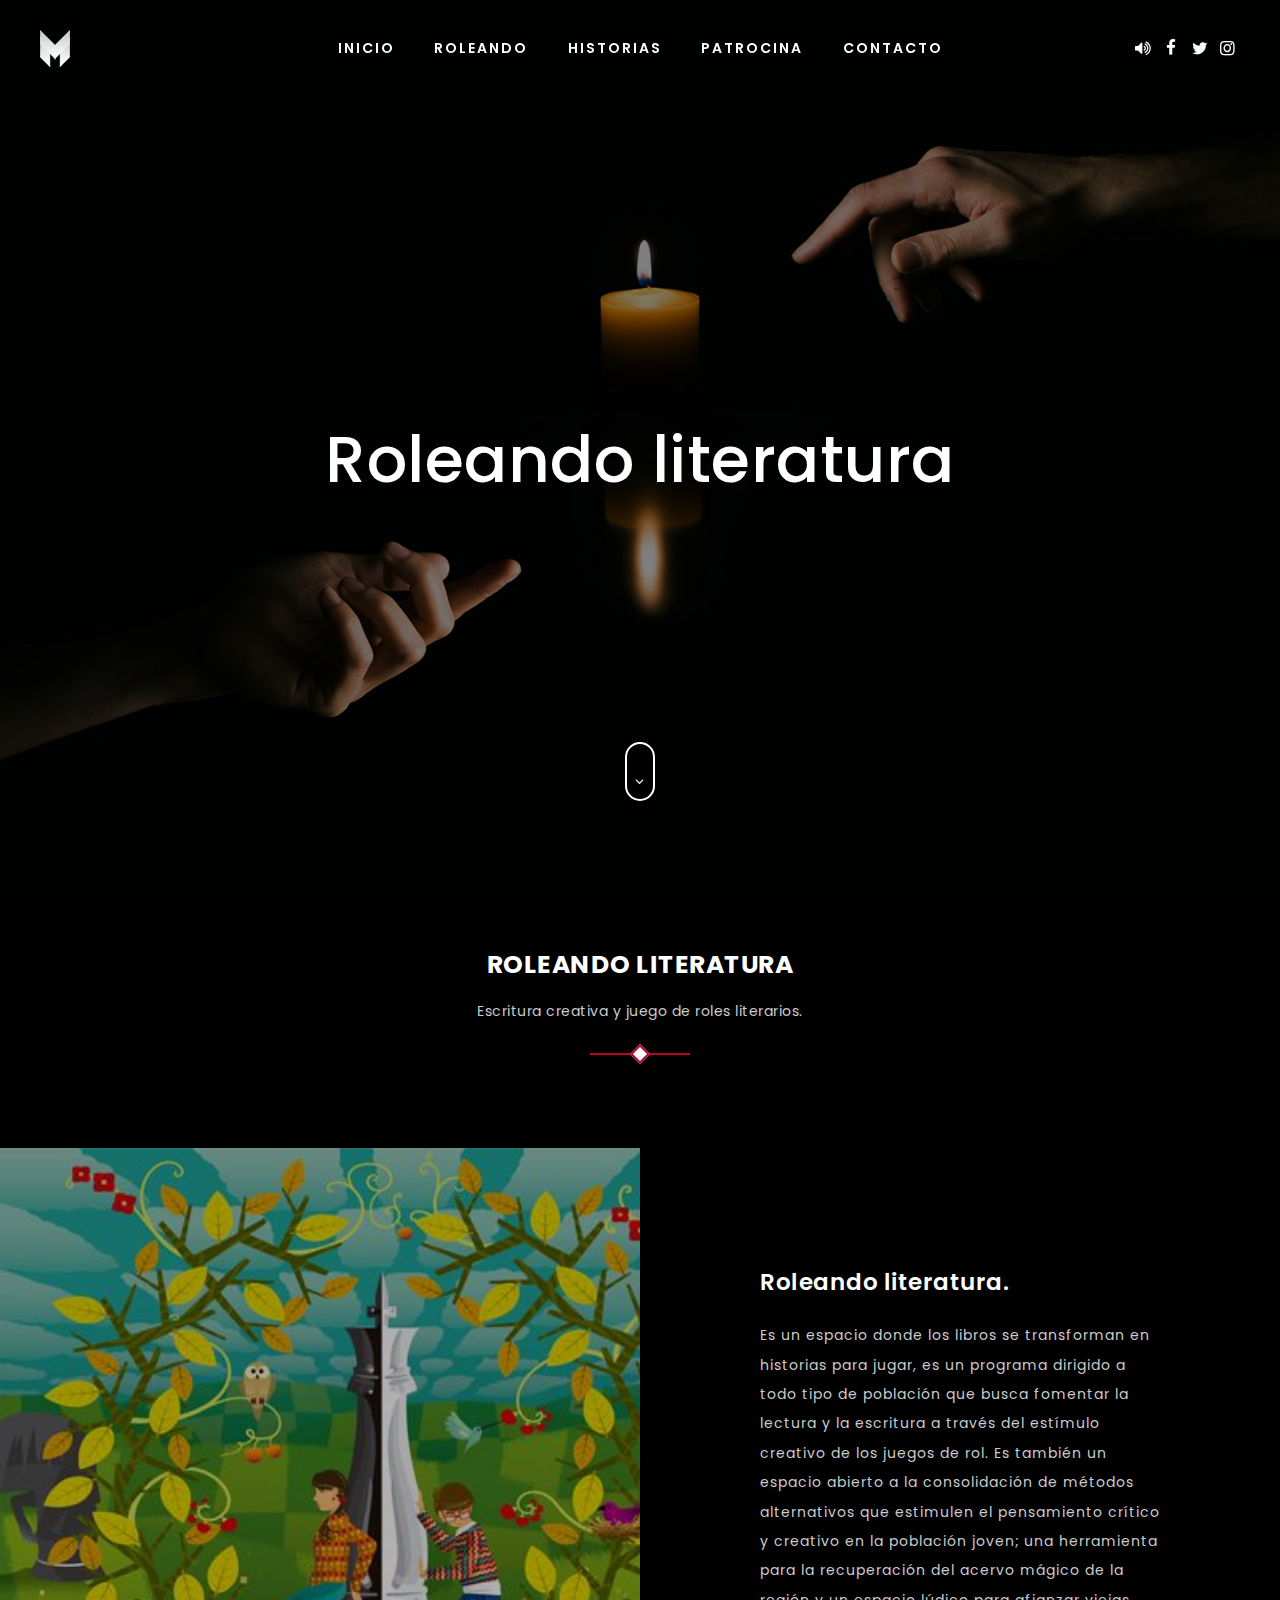
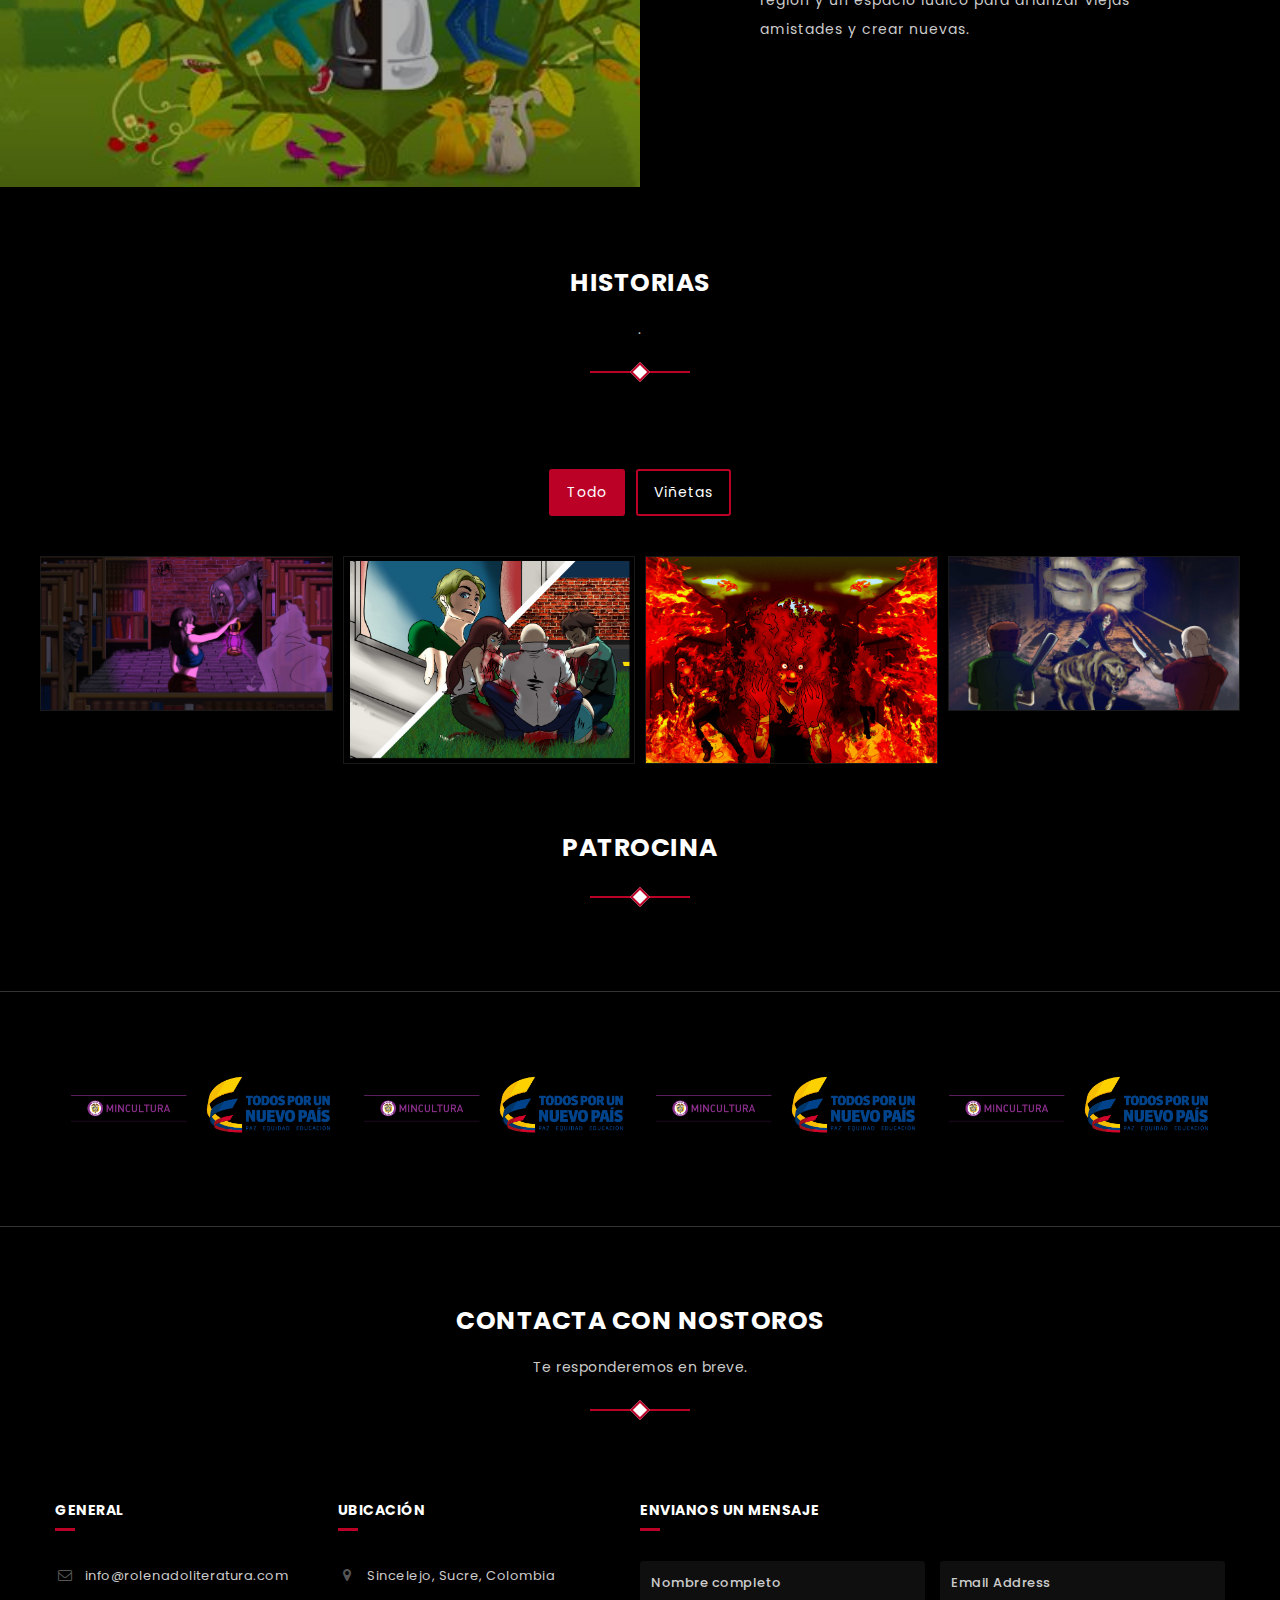
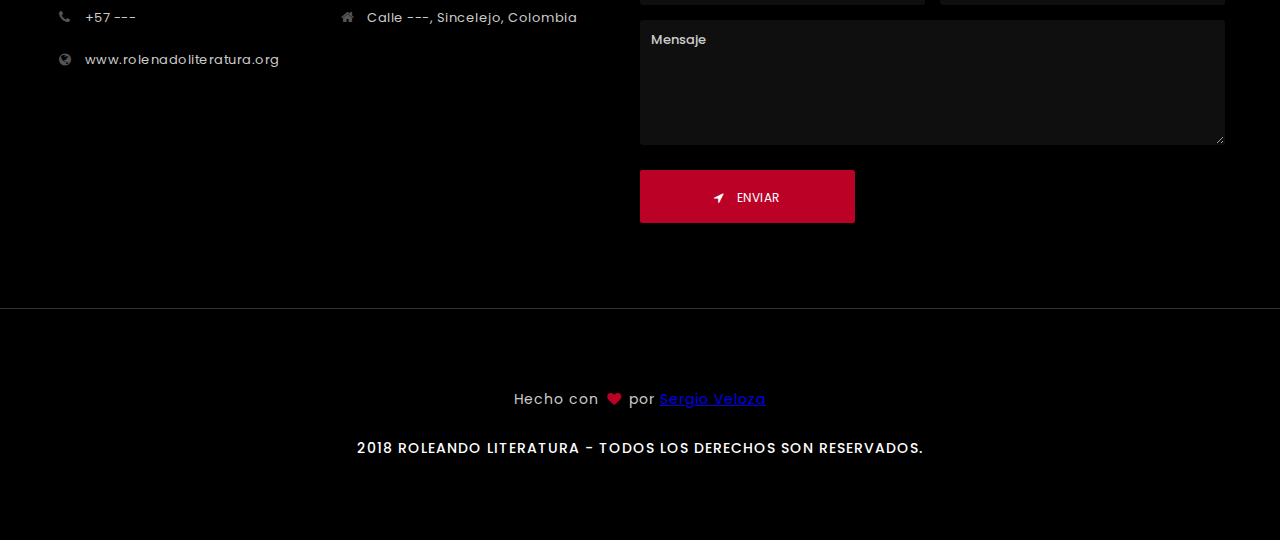
==== index.html @ 083a2a60 "0.1" ====
<!DOCTYPE html>
<!--[if lt IE 7 ]><html class="ie ie6" lang="en"> <![endif]-->
<!--[if IE 7 ]><html class="ie ie7" lang="en"> <![endif]-->
<!--[if IE 8 ]><html class="ie ie8" lang="en"> <![endif]-->
<!--[if (gte IE 9)|!(IE)]><!-->
<html lang="es">
<!--<![endif]-->

<head>
    <meta http-equiv="Content-Type" content="text/html; charset=utf-8" />
    <meta name="description" content="Roleando Literatura">
    <meta name="author" content="Blinter">
    <meta name="viewport" content="width=device-width, initial-scale=1, maximum-scale=1">
    <title>Rolenado Literatura</title>
    <link rel="shortcut icon" href="img/favicon.ico" />
    <!-- STYLES -->
    <link href="https://fonts.googleapis.com/css?family=Poppins:300,300i,400,400i,500,500i,600,600i,700,700i,800,800i,900,900i" rel="stylesheet">
    <link rel="stylesheet" type="text/css" href="css/plugins.css" />
    <link rel="stylesheet" type="text/css" href="css/style.css" />
    <!--[if lt IE 9]> <script type="text/javascript" src="js/modernizr.custom.js"></script> <![endif]-->
    <!-- /STYLES -->
</head>

<body>
    <!-- WRAPPER ALL -->
    <div class="macro_tm_wrapper_all" data-audio="on">
        <!-- HEADER -->
        <header class="macro_tm_header">
            <div class="in">
                <div class="in_relative">
                    <div class="logo">
                        <a class="light" href="#"><img src="img/logo/macro_light.png" alt="" /></a>
                        <a class="dark" href="#"><img src="img/logo/macro_dark.png" alt="" /></a>
                    </div>
                    <div class="navigation_list_wrap">
                        <div class="menu">
                            <ul class="anchor_nav">
                                <li><a href="#home">Inicio</a></li>
                                <li><a href="#about">Roleando</a></li>
                                <li><a href="#portfolio">Historias</a></li>
                                <li><a href="#partner">Patrocina</a></li>
                                <li><a href="#contact">Contacto</a></li>
                            </ul>
                        </div>
                        <div class="social_icons">
                            <ul>
                                <li class="audio">
                                    <a  class="voice_on" href="#"><i class="xcon-volume-up"></i></a>
                                </li>
                                <li class="icon"><a href="#"><i class="xcon-facebook"></i></a></li>
                                <li class="icon"><a href="#"><i class="xcon-twitter"></i></a></li>
                                <li class="icon"><a href="#"><i class="xcon-instagram"></i></a></li>
                            </ul>
                        </div>
                        <div class="macro_tm_trigger">
                            <div class="hamburger hamburger--collapse-r">
                                <div class="hamburger-box">
                                    <div class="hamburger-inner"></div>
                                </div>
                            </div>
                        </div>
                    </div>
                </div>
            </div>
            <!-- MOBILE MENU -->
            <div class="macro_tm_mobile_menu_wrap">
                <ul class="anchor_nav">
                    <li><a href="#home">Inicio</a></li>
                    <li><a href="#portfolio">Historias</a></li>
                </ul>
            </div>
        </header>
        <!-- /HEADER -->
        <!-- CONTENT -->
        <div class="macro_tm_content">
            <!-- HOME -->
            <div class="macro_tm_section" id="home">
                <div class="macro_tm_top_bg_wrap home">
                    <div class="top_bg">
                        <div class="overlay_image home jarallax" data-speed=".22"></div>
                        <div class="overlay_color home"></div>
                    </div>
                    <div class="top_bg_content home">
                        <div class="marketify_text_slideshow">
                            <div class="fn_text_slideshow" data-effect="fx2" data-interval="4000">
                                <!-- fx1...fx18, min 2000... max 10000 -->
                                <div class="slide current"><h2 class="title">Roleando &nbsp; literatura</h2>
                                </div>
                                <div class="slide"><h2 class="title">Roleando &nbsp; literatura</h2>
                                </div>
                                <div class="slide"><h2 class="title">Roleando &nbsp; literatura</h2>
                                </div>
                                <div class="slide"><h2 class="title">Roleando &nbsp; literatura</h2>
                                </div>
                                <div class="slide"><h2 class="title">Roleando &nbsp; literatura</h2>
                                </div>
                            </div>
                        </div>
                        <div class="down">
                            <div class="in anchor">
                                <a href="#about"><span class="animated"><i class="xcon-angle-down"></i></span></a>
                            </div>
                        </div>
                        <div class="effectiv">
                            <img class="svg" src="img/svg/divider1.svg" alt="" />
					</div>
                        </div>
                    </div>
                </div>
                <!-- /HOME -->
                <!-- ABOUT -->
                <div class="macro_tm_section" id="about">
                    <div class="macro_tm_title_holder about">
                        <span class="title_section">Roleando Literatura</span>
                        <span class="title_definition">Escritura creativa y juego de roles literarios.</span>
                        <span class="line"></span>
                    </div>
                    <div class="macro_tm_about_me_wrap">
                        <div class="my_image main">
                            <div class="overlay_about"></div>
                        </div>
                        <div class="image_definition">
                            <div class="name_holder">
                                <h3>Roleando literatura.</h3>
                            </div>
                            <div class="description">
                                <p>Es un espacio donde los libros se transforman en historias para jugar, es un programa dirigido a todo tipo de población que busca fomentar la lectura y la escritura a través del estímulo creativo de los juegos de rol. Es también un espacio abierto a la consolidación de métodos alternativos que estimulen el pensamiento crítico y creativo en la población joven; una herramienta para la recuperación del acervo mágico de la región y un espacio lúdico para afianzar viejas amistades y crear nuevas.</p>
                            </div>
                            <!--					<div class="contact_author">
						<p class="phone"><label>Phone:</label><span>+55 (022) 788 6666</span></p>
						<p class="mail"><label>Mail:</label><a href="#">JohnDoe@mail.com</a></p>
						<label class="social">On socials:</label>
						<ul>
							<li><a href="#"><i class="xcon-facebook"></i></a></li>
							<li><a href="#"><i class="xcon-twitter"></i></a></li>
							<li><a href="#"><i class="xcon-instagram"></i></a></li>
							<li><a href="#"><i class="xcon-behance"></i></a></li>
						</ul>
					</div>
					<div class="sign">
						<img src="img/sign/sign-half-dark.png" alt="" />
					</div>-->
                        </div>
                    </div>
                </div>
                <!-- PORTFOLIO -->
                <div class="macro_tm_section" id="portfolio">
                    <div class="macro_tm_portfolio_wrap">
                        <div class="macro_tm_title_holder portfolio_filter">
                            <span class="title_section">Historias</span>
                            <span class="title_definition">.</span>
                            <span class="line"></span>
                        </div>
                        <div class="macro_tm_portfolio_wrap" data-col="4" data-space="10" data-lightbox-gallery="on" data-hover-img="scale" data-overlay-bgcolor="transDark" data-text-hor-pos="center" data-text-ver-pos="middle" data-hover-animate="zoomIn" data-round="e" data-animation="woop" data-delay="300">
                            <ul class="macro_tm_portfolio_filter">
                                <li><a href="#" class="current" data-filter="*">Todo</a></li>
                                <li><a href="#" data-filter=".vinetas">Viñetas</a></li>
                                <!--<li><a href="#" data-filter=".people">People</a></li>
                                <li><a href="#" data-filter=".nature">Nature</a></li>
                                <li><a href="#" data-filter=".animal">Animal</a></li>
                                <li><a href="#" data-filter=".video">Video</a></li>-->
                            </ul>
                            <ul class="macro_tm_portfolio_list gallery_zoom">
                                <li class="vinetas">
                                    <article class="item_holder">
                                        <img class="image" src="img/portfolio/primero/preview/bibliotecaoscura-min.jpg" alt="">
                                        <div class="overlay">
                                            <div class="clickable_wrap">
                                                <a class="zoom" href="img/portfolio/primero/hd/bibliotecaoscura.jpg"><img class="svg" src="img/svg/zoom.svg" alt="" />
											<span class="definition_icon zoom">Zoom</span>
										</a>
                                                <a class="gownload" href="#">
											<img class="svg" src="img/svg/download2.svg" alt="" />
											<span class="definition_icon download">Download</span>
										</a>
                                            </div>
                                            <div class="portfolio_title">
                                                <h5 class="title_name"><a href="#">Biblioteca Oscura</a></h5>
                                            </div>
                                        </div>
                                    </article>
                                </li>
                                <li class="vinetas">
                                    <article class="item_holder">
                                        <img class="image" src="img/portfolio/primero/preview/conlaculpaenalto-min.jpg" alt="">
                                        <div class="overlay">
                                            <div class="clickable_wrap">
                                                <a class="zoom" href="img/portfolio/primero/hd/conlaculpaenalto.jpg"><img class="svg" src="img/svg/zoom.svg" alt="" />
											<span class="definition_icon zoom">Zoom</span>
										</a>
                                                <a class="gownload" href="#">
											<img class="svg" src="img/svg/download2.svg" alt="" />
											<span class="definition_icon download">Download</span>
										</a>
                                            </div>
                                            <div class="portfolio_title">
                                                <h5 class="title_name"><a href="#">Con la culpa en alto</a></h5>
                                            </div>
                                        </div>
                                    </article>
                                </li>
                                <li class="vinetas">
                                    <article class="item_holder">
                                        <img class="image" src="img/portfolio/primero/preview/elpuebloenllamasinf-min.jpg" alt="">
                                        <div class="overlay">
                                            <div class="clickable_wrap">
                                                <a class="zoom" href="img/portfolio/primero/hd/elpuebloenllamasinf.jpg"><img class="svg" src="img/svg/zoom.svg" alt="" />
											<span class="definition_icon zoom">Zoom</span>
										</a>
                                                <a class="gownload" href="#">
											<img class="svg" src="img/svg/download2.svg" alt="" />
											<span class="definition_icon download">Download</span>
										</a>
                                            </div>
                                            <div class="portfolio_title">
                                                <h5 class="title_name"><a href="#">El pueblo en llamas</a></h5>
                                            </div>
                                        </div>
                                    </article>
                                </li>
                                <li class="vinetas">
                                    <article class="item_holder">
                                        <img class="image" src="img/portfolio/primero/preview/enuncallejonoscuro-min.jpg" alt="">
                                        <div class="overlay">
                                            <div class="clickable_wrap">
                                                <a class="zoom" href="img/portfolio/primero/hd/enuncallejonoscuro.jpg"><img class="svg" src="img/svg/zoom.svg" alt="" />
											<span class="definition_icon zoom">Zoom</span>
										</a>
                                                <a class="gownload" href="#">
											<img class="svg" src="img/svg/download2.svg" alt="" />
											<span class="definition_icon download">Download</span>
										</a>
                                            </div>
                                            <div class="portfolio_title">
                                                <h5 class="title_name"><a href="#">En un callejon oscuro</a></h5>
                                            </div>
                                        </div>
                                    </article>
                                </li>
                            </ul>
                        </div>
                    </div>
                </div>
                <!--/PORTFOLIO -->
                <!-- PARTNER -->
                <div class="macro_tm_title_holder partner" id="partner">
                    <span class="title_section">Patrocina</span>
                    <span class="line"></span>
                </div>
                <div class="macro_tm_section">
                    <div class="macro_tm_parners_wrap">
                        <div class="macro_tm_list_wrap section_partners" data-column="" data-space="">
                            <div class="container">
                                <ul class="macro_list owl-carousel">
                                    <li class="list_li item">
                                        <div class="list_in">
                                            <img src="img/partners/mincultura.png" alt="#" />
                                        </div>
                                    </li>
                                </ul>
                            </div>
                        </div>
                    </div>
                </div>
                <!-- /PARTNER -->
                <!-- CONTACT -->
                <div class="macro_tm_section" id="contact">
                    <div class="macro_tm_contact_wrap">
                        <div class="macro_tm_title_holder contact">
                            <span class="title_section">Contacta con nostoros</span>
                            <span class="title_definition">Te responderemos en breve.</span>
                            <span class="line"></span>
                        </div>
                        <div class="container">
                            <div class="in">
                                <div class="left">
                                    <div class="general">
                                        <span class="title">General</span>
                                        <span class="line"></span>
                                        <ul>
                                            <li><i class="xcon-mail"></i><a href="#">info@rolenadoliteratura.com</a></li>
                                            <li><i class="xcon-phone"></i><span>+57 ---</span></li>
                                            <li><i class="xcon-globe"></i><a href="#">www.rolenadoliteratura.org</a></li>
                                        </ul>
                                    </div>
                                    <div class="general willow">
                                        <span class="title">Ubicación</span>
                                        <span class="line"></span>
                                        <ul>
                                            <li><i class="xcon-location"></i><span>Sincelejo, Sucre, Colombia</span></li>
                                            <li><i class="xcon-home"></i><span>Calle ---, Sincelejo, Colombia</span></li>
                                        </ul>
                                    </div>
                                    <div class="general instagram">
                                    </div>
                                </div>
                                <div class="right">
                                    <div class="general">
                                        <span class="title">Envianos un mensaje</span>
                                        <span class="line"></span>
                                    </div>
                                    <div class="contact">
                                        <form action="http://frenify.com/" method="post" class="contact_form" id="contact_form">
                                            <div class="returnmessage" data-success="Your message has been received, We will contact you soon."></div>
                                            <div class="empty_notice"><span>Porfavor completa los campos</span></div>
                                            <div class="input_wrap">
                                                <ul>
                                                    <li>
                                                        <div class="inner">
                                                            <input id="name" type="text" placeholder="Nombre completo" />
                                                        </div>
                                                    </li>
                                                    <li>
                                                        <div class="inner">
                                                            <input id="email" type="text" placeholder="Email Address" />
                                                        </div>
                                                    </li>
                                                    <li>
                                                        <div class="inner">
                                                            <textarea id="message" placeholder="Mensaje"></textarea>
                                                        </div>
                                                    </li>
                                                </ul>
                                                <a id="send_message" class="send_message" href="#"><i class="xcon-direction"></i>Enviar</a>
                                            </div>
                                        </form>
                                    </div>
                                </div>
                            </div>
                        </div>
                    </div>
                </div>
                <!-- /CONTACT -->
            </div>
            <!-- /CONTENT -->
            <!-- FOOTER -->
            <footer class="macro_tm_footer">
                <div class="macro_tm_footer_copyright">
                    <p class="made">Hecho con <i class="xcon-heart"></i> por <a href="www.sergioveloza.com">Sergio Veloza</a></p>
                    <p class="copyright">2018 Roleando Literatura - Todos los derechos son reservados.</p>
                </div>
            </footer>
            <!-- /FOOTER -->
            <a class="macro_tm_totop" href="#"><i class="xcon-angle-up"></i></a>
            <!-- AUDIOBOX -->
            <div class="macro_tm_audio_wrap">
                <audio class="macro_tm_myaudio">
                    <source src="audio/music.mp3" type="audio/mp3">
                </audio>
            </div>
            <!-- /AUDIOBOX -->
        </div>
        <!-- / WRAPPER ALL -->
        <!-- SCRIPTS -->
        <script src="js/jquery.js"></script>
        <!--[if lt IE 10]> <script type="text/javascript" src="js/ie8.js"></script> <![endif]-->
        <script src="js/plugins.js"></script>
        <script src="js/init.js"></script>
        <!-- /SCRIPTS -->
</body>

</html>
---- css/plugins.css ----
/*
This file is made by marketify (2018)
This css file includes all base styles and template's main color (in this tempalte main color is pink(#f00a77)). 
Template's main color styles located at the bottom of this file.

01) BASE
02) FORM ELEMENTS
03) FONTELLO
04) SKELETON OR GRID
05) PERFECT SCROLLBAR
06) FLEXSLIDER
07) MAGNIFIC POPUP
08) OWL CAROUSEL
09) LETTER EFFECT
10) NAV ANCHOR
11) ANIMATION

*/

/*------------------------------------------------------------------*/ 
/*	01) BASE
/*------------------------------------------------------------------*/
html,body,div,span,applet,object,iframe,h1,h2,h3,h4,h5,h6,p,blockquote,pre,a,abbr,acronym,address,big,cite,code,del,dfn,em,font,ins,kbd,q,s,samp,small,strike,strong,sub,sup,tt,var,b,u,i,center,dl,dt,dd,ol,ul,li,fieldset,form,label,legend,table,caption,tbody,tfoot,thead,tr,th,td
	{
	background: transparent;
	border: 0;
	margin: 0;
	padding: 0;
	vertical-align: baseline;
	outline: none;
}

article, aside, details, figcaption, figure, footer, header, hgroup, nav, section {
    display: block;
}

blockquote {
	quotes: none;
}

blockquote:before,blockquote:after {
	content: '';
	content: none;
}
ul, ol{
	margin:0px;	
}
ul li, ol li{
	margin-bottom:0px;
}
img{
	vertical-align:middle;
	max-width:100%;
}
iframe{
	max-width:100%;
}
del {
	text-decoration: line-through;
}
a, i{
	border:none;
}
a:hover{text-decoration:none;}

h1, h2, h3, h4, h5, h6{
	font-weight:700;
	color:#333;
	margin-bottom:20px;
}
h1 { font-size: 45px; }
h2 { font-size: 36px; }
h3 { font-size: 30px; }
h4 { font-size: 24px; }
h5 { font-size: 20px; }
h6 { font-size: 16px; }

table{
	width:100%;
	max-width:100%;
	text-align:left;
	border-collapse: collapse;
	border-spacing: 0px;
	margin-bottom:15px;
	color:#999;
	border:1px solid #eee;
}
table tr{
	border:1px solid #eee;
}
table th{
	vertical-align:top;
	color:#333;
	background:none;
	font-size:16px;
	font-weight:normal;
	padding:15px 10px;
	border:1px solid #eee;
}
table td{
	vertical-align:top;
	padding:10px;
	border:1px solid #eee;
}

code, pre {
	padding: 10px;
	padding-bottom: 0;
	border-left: 3px solid #6FBF71;
	border-bottom: 1px solid transparent;
	background: #f7f7f7;
	overflow-x:scroll;
}

pre{
	display: block;	
	word-break: break-all;
	word-wrap: break-word;
}
pre code { white-space: pre-wrap; }

p{
	letter-spacing:1px;
}
.space10{width:100%; float:left; clear:both; margin-bottom:10px;}
.space20{width:100%; float:left; clear:both; margin-bottom:20px;}
.space30{width:100%; float:left; clear:both; margin-bottom:30px;}
.space40{width:100%; float:left; clear:both; margin-bottom:40px;}
.space50{width:100%; float:left; clear:both; margin-bottom:50px;}
.space60{width:100%; float:left; clear:both; margin-bottom:60px;}
.space70{width:100%; float:left; clear:both; margin-bottom:70px;}
.space80{width:100%; float:left; clear:both; margin-bottom:80px;}
.space90{width:100%; float:left; clear:both; margin-bottom:90px;}
.space100{width:100%; float:left; clear:both; margin-bottom:100px;}
.space200{width:100%; float:left; clear:both; margin-bottom:200px;}
.space300{width:100%; float:left; clear:both; margin-bottom:300px;}
.space400{width:100%; float:left; clear:both; margin-bottom:400px;}
.space500{width:100%; float:left; clear:both; margin-bottom:500px;}
.space1000{width:100%; float:left; clear:both; margin-bottom:1000px;}

/*------------------------------------------------------------------*/ 
/*	02) FORM ELEMENTS
/*------------------------------------------------------------------*/

textarea{
	border-radius:0;
	font-size:13px;
	color:#333;
	resize:vertical;
	font-family:"Poppins";
	
	-webkit-box-sizing: border-box; /* Safari/Chrome, other WebKit */
	-moz-box-sizing: border-box;    /* Firefox, other Gecko */
	-ms-box-sizing: border-box;     /* IE 10 + */
	box-sizing: border-box;         /* Opera/IE 8+ */
	
	line-height:1.4;
	padding:10px!important;
	width:100%;
	border:1px solid #eee;
	
	-webkit-transition: all .3s ease;
	   -moz-transition: all .3s ease;
	    -ms-transition: all .3s ease;
	     -o-transition: all .3s ease;
	        transition: all .3s ease;
}
input[type="text"],
input[type="password"],
input[type="datetime"],
input[type="datetime-local"],
input[type="date"],
input[type="month"],
input[type="time"],
input[type="week"],
input[type="number"],
input[type="email"],
input[type="url"],
input[type="search"],
input[type="tel"],
input[type="color"],
.uneditable-input {
	border-radius:0;
	font-size:13px;
	min-width:220px;
	color:#333;
	letter-spacing:0.5px;
	
	-webkit-box-sizing: border-box; /* Safari/Chrome, other WebKit */
	-moz-box-sizing: border-box;    /* Firefox, other Gecko */
	-ms-box-sizing: border-box;     /* IE 10 + */
	box-sizing: border-box;         /* Opera/IE 8+ */
	
	font-family:"Poppins";
	
	line-height:1.6;
	padding:10px!important;
	height:44px;
	vertical-align:middle;
	border:1px solid #eee;
	
	-webkit-transition: all .3s ease;
	   -moz-transition: all .3s ease;
	    -ms-transition: all .3s ease;
	     -o-transition: all .3s ease;
	        transition: all .3s ease;
}

textarea:focus,
input[type="text"]:focus,
input[type="password"]:focus,
input[type="datetime"]:focus,
input[type="datetime-local"]:focus,
input[type="date"]:focus,
input[type="month"]:focus,
input[type="time"]:focus,
input[type="week"]:focus,
input[type="number"]:focus,
input[type="email"]:focus,
input[type="url"]:focus,
input[type="search"]:focus,
input[type="tel"]:focus,
input[type="color"]:focus,
.uneditable-input:focus {
	border-color:#ccc;
	background:#eee;
}

input[type="submit"]{
	padding: 13px 15px;
	height: 40px;
	line-height: 1;
	text-transform: uppercase;
	font-size: 13px;
	font-weight: 600;
	text-decoration: none;
	letter-spacing: 0.5px;
	border:none;
	cursor:pointer;
	color: #FFF;
	background:#777;
	
	-webkit-transition: all .3s ease;
	   -moz-transition: all .3s ease;
	    -ms-transition: all .3s ease;
	     -o-transition: all .3s ease;
	        transition: all .3s ease;
}
input[type="submit"]:hover{
	background:#444;
}
select{
	padding:8px;
	border:2px solid #eee;
}
input[type="button"]{
	cursor:pointer;
	-webkit-transition: all .3s ease;
	   -moz-transition: all .3s ease;
	    -ms-transition: all .3s ease;
	     -o-transition: all .3s ease;
	        transition: all .3s ease;
}

/*------------------------------------------------------------------*/ 
/*	03) FONTELLO
/*------------------------------------------------------------------*/

@font-face {
  font-family: 'xcon';
  src: url('font/xcon8158.eot?4965248');
  src: url('font/xcon8158.eot?4965248#iefix') format('embedded-opentype'),
       url('font/xcon8158.woff2?4965248') format('woff2'),
       url('font/xcon8158.woff?4965248') format('woff'),
       url('font/xcon8158.ttf?4965248') format('truetype'),
       url('font/xcon8158.svg?4965248#xcon') format('svg');
  font-weight: normal;
  font-style: normal;
}
/* Chrome hack: SVG is rendered more smooth in Windozze. 100% magic, uncomment if you need it. */
/* Note, that will break hinting! In other OS-es font will be not as sharp as it could be */
/*
@media screen and (-webkit-min-device-pixel-ratio:0) {
  @font-face {
    font-family: 'xcon';
    src: url('../font/xcon.svg?4965248#xcon') format('svg');
  }
}
*/
 
 [class^="xcon-"]:before, [class*=" xcon-"]:before {
  font-family: "xcon";
  font-style: normal;
  font-weight: normal;
  speak: none;
 
  display: inline-block;
  text-decoration: inherit;
  width: 1em;
  margin-right: .2em;
  text-align: center;
  /* opacity: .8; */
 
  /* For safety - reset parent styles, that can break glyph codes*/
  font-variant: normal;
  text-transform: none;
 
  /* fix buttons height, for twitter bootstrap */
  line-height: 1em;
 
  /* Animation center compensation - margins should be symmetric */
  /* remove if not needed */
  margin-left: .2em;
 
  /* you can be more comfortable with increased icons size */
  /* font-size: 120%; */
 
  /* Font smoothing. That was taken from TWBS */
  -webkit-font-smoothing: antialiased;
  -moz-osx-font-smoothing: grayscale;
 
  /* Uncomment for 3D effect */
  /* text-shadow: 1px 1px 1px rgba(127, 127, 127, 0.3); */
}
 
.xcon-phone:before { content: '\e800'; } /* '' */
.xcon-mail:before { content: '\e801'; } /* '' */
.xcon-globe:before { content: '\e802'; } /* '' */
.xcon-glass:before { content: '\e803'; } /* '' */
.xcon-music:before { content: '\e804'; } /* '' */
.xcon-search:before { content: '\e805'; } /* '' */
.xcon-star:before { content: '\e806'; } /* '' */
.xcon-star-empty:before { content: '\e807'; } /* '' */
.xcon-heart:before { content: '\e808'; } /* '' */
.xcon-cancel-circled:before { content: '\e809'; } /* '' */
.xcon-ok:before { content: '\e80a'; } /* '' */
.xcon-bookmark:before { content: '\e80b'; } /* '' */
.xcon-thumbs-up:before { content: '\e80c'; } /* '' */
.xcon-thumbs-down:before { content: '\e80d'; } /* '' */
.xcon-download:before { content: '\e80e'; } /* '' */
.xcon-upload:before { content: '\e80f'; } /* '' */
.xcon-lock-open:before { content: '\e810'; } /* '' */
.xcon-lock:before { content: '\e811'; } /* '' */
.xcon-bell:before { content: '\e812'; } /* '' */
.xcon-location:before { content: '\e813'; } /* '' */
.xcon-attention:before { content: '\e814'; } /* '' */
.xcon-cog:before { content: '\e815'; } /* '' */
.xcon-resize-full:before { content: '\e816'; } /* '' */
.xcon-resize-small:before { content: '\e817'; } /* '' */
.xcon-resize-horizontal:before { content: '\e818'; } /* '' */
.xcon-resize-vertical:before { content: '\e819'; } /* '' */
.xcon-basket:before { content: '\e81a'; } /* '' */
.xcon-calendar:before { content: '\e81b'; } /* '' */
.xcon-wrench:before { content: '\e81c'; } /* '' */
.xcon-folder:before { content: '\e81d'; } /* '' */
.xcon-folder-open:before { content: '\e81e'; } /* '' */
.xcon-volume-off:before { content: '\e81f'; } /* '' */
.xcon-volume-up:before { content: '\e820'; } /* '' */
.xcon-volume-down:before { content: '\e821'; } /* '' */
.xcon-clock:before { content: '\e822'; } /* '' */
.xcon-zoom-out:before { content: '\e823'; } /* '' */
.xcon-zoom-in:before { content: '\e824'; } /* '' */
.xcon-down-dir:before { content: '\e825'; } /* '' */
.xcon-up-dir:before { content: '\e826'; } /* '' */
.xcon-left-dir:before { content: '\e827'; } /* '' */
.xcon-right-dir:before { content: '\e828'; } /* '' */
.xcon-down-open:before { content: '\e829'; } /* '' */
.xcon-left-open:before { content: '\e82a'; } /* '' */

.xcon-right-open:before { content: '\e82b'; } /* '' */
.xcon-up-open:before { content: '\e82c'; } /* '' */
.xcon-down-big:before { content: '\e82d'; } /* '' */
.xcon-left-big:before { content: '\e82e'; } /* '' */
.xcon-right-big:before { content: '\e82f'; } /* '' */
.xcon-up-big:before { content: '\e830'; } /* '' */
.xcon-play:before { content: '\e831'; } /* '' */
.xcon-spin3:before { content: '\e832'; } /* '' */
.xcon-play-circled2:before { content: '\e833'; } /* '' */
.xcon-pause:before { content: '\e834'; } /* '' */
.xcon-to-end:before { content: '\e835'; } /* '' */
.xcon-to-end-alt:before { content: '\e836'; } /* '' */
.xcon-to-start:before { content: '\e837'; } /* '' */
.xcon-flash:before { content: '\e838'; } /* '' */
.xcon-to-start-alt:before { content: '\e839'; } /* '' */
.xcon-fast-fw:before { content: '\e83a'; } /* '' */
.xcon-fast-bw:before { content: '\e83b'; } /* '' */
.xcon-off:before { content: '\e83c'; } /* '' */
.xcon-check:before { content: '\e83d'; } /* '' */
.xcon-comment:before { content: '\e83e'; } /* '' */
.xcon-chat:before { content: '\e83f'; } /* '' */
.xcon-forward:before { content: '\e840'; } /* '' */
.xcon-eye:before { content: '\e841'; } /* '' */
.xcon-eye-off:before { content: '\e842'; } /* '' */
.xcon-star-half:before { content: '\e843'; } /* '' */
.xcon-heart-empty:before { content: '\e844'; } /* '' */
.xcon-camera:before { content: '\e845'; } /* '' */
.xcon-videocam:before { content: '\e846'; } /* '' */
.xcon-picture:before { content: '\e847'; } /* '' */
.xcon-camera-alt:before { content: '\e848'; } /* '' */
.xcon-video:before { content: '\e849'; } /* '' */
.xcon-home:before { content: '\e84a'; } /* '' */
.xcon-pencil:before { content: '\e84b'; } /* '' */
.xcon-trash-empty:before { content: '\e84c'; } /* '' */
.xcon-camera-1:before { content: '\e84d'; } /* '' */
.xcon-move:before { content: '\f047'; } /* '' */
.xcon-bookmark-empty:before { content: '\f097'; } /* '' */
.xcon-twitter:before { content: '\f099'; } /* '' */
.xcon-facebook:before { content: '\f09a'; } /* '' */
.xcon-rss:before { content: '\f09e'; } /* '' */
.xcon-resize-full-alt:before { content: '\f0b2'; } /* '' */
.xcon-gplus:before { content: '\f0d5'; } /* '' */
.xcon-sort-down:before { content: '\f0dd'; } /* '' */
.xcon-sort-up:before { content: '\f0de'; } /* '' */
.xcon-mail-alt:before { content: '\f0e0'; } /* '' */
.xcon-linkedin:before { content: '\f0e1'; } /* '' */
.xcon-comment-empty:before { content: '\f0e5'; } /* '' */
.xcon-chat-empty:before { content: '\f0e6'; } /* '' */
.xcon-bell-alt:before { content: '\f0f3'; } /* '' */
.xcon-angle-double-left:before { content: '\f100'; } /* '' */
.xcon-angle-double-right:before { content: '\f101'; } /* '' */
.xcon-angle-double-up:before { content: '\f102'; } /* '' */
.xcon-angle-double-down:before { content: '\f103'; } /* '' */
.xcon-angle-left:before { content: '\f104'; } /* '' */
.xcon-angle-right:before { content: '\f105'; } /* '' */
.xcon-angle-up:before { content: '\f106'; } /* '' */
.xcon-angle-down:before { content: '\f107'; } /* '' */
.xcon-desktop:before { content: '\f108'; } /* '' */
.xcon-laptop:before { content: '\f109'; } /* '' */
.xcon-tablet:before { content: '\f10a'; } /* '' */
.xcon-mobile:before { content: '\f10b'; } /* '' */
.xcon-quote-left:before { content: '\f10d'; } /* '' */
.xcon-reply:before { content: '\f112'; } /* '' */
.xcon-folder-empty:before { content: '\f114'; } /* '' */
.xcon-folder-open-empty:before { content: '\f115'; } /* '' */
.xcon-reply-all:before { content: '\f122'; } /* '' */
.xcon-star-half-alt:before { content: '\f123'; } /* '' */
.xcon-direction:before { content: '\f124'; } /* '' */
.xcon-attention-alt:before { content: '\f12a'; } /* '' */
.xcon-mic:before { content: '\f130'; } /* '' */
.xcon-mute:before { content: '\f131'; } /* '' */
.xcon-play-circled:before { content: '\f144'; } /* '' */
.xcon-ok-squared:before { content: '\f14a'; } /* '' */
.xcon-euro:before { content: '\f153'; } /* '' */
.xcon-pound:before { content: '\f154'; } /* '' */
.xcon-dollar:before { content: '\f155'; } /* '' */
.xcon-thumbs-up-alt:before { content: '\f164'; } /* '' */
.xcon-thumbs-down-alt:before { content: '\f165'; } /* '' */
.xcon-youtube-play:before { content: '\f16a'; } /* '' */
.xcon-instagram:before { content: '\f16d'; } /* '' */
.xcon-tumblr:before { content: '\f173'; } /* '' */
.xcon-down:before { content: '\f175'; } /* '' */
.xcon-up:before { content: '\f176'; } /* '' */
.xcon-left:before { content: '\f177'; } /* '' */
.xcon-right:before { content: '\f178'; } /* '' */
.xcon-apple:before { content: '\f179'; } /* '' */
.xcon-dribbble:before { content: '\f17d'; } /* '' */
.xcon-vkontakte:before { content: '\f189'; } /* '' */
.xcon-mail-squared:before { content: '\f199'; } /* '' */
.xcon-google:before { content: '\f1a0'; } /* '' */
.xcon-behance:before { content: '\f1b4'; } /* '' */
.xcon-paper-plane:before { content: '\f1d8'; } /* '' */
.xcon-paper-plane-empty:before { content: '\f1d9'; } /* '' */
.xcon-share:before { content: '\f1e0'; } /* '' */
.xcon-share-squared:before { content: '\f1e1'; } /* '' */
.xcon-cc-visa:before { content: '\f1f0'; } /* '' */
.xcon-cc-mastercard:before { content: '\f1f1'; } /* '' */
.xcon-cc-discover:before { content: '\f1f2'; } /* '' */
.xcon-cc-amex:before { content: '\f1f3'; } /* '' */
.xcon-cc-paypal:before { content: '\f1f4'; } /* '' */
.xcon-cc-stripe:before { content: '\f1f5'; } /* '' */
.xcon-bell-off:before { content: '\f1f6'; } /* '' */
.xcon-bell-off-empty:before { content: '\f1f7'; } /* '' */
.xcon-toggle-off:before { content: '\f204'; } /* '' */
.xcon-toggle-on:before { content: '\f205'; } /* '' */
.xcon-pinterest:before { content: '\f231'; } /* '' */
.xcon-hourglass-o:before { content: '\f250'; } /* '' */
.xcon-trademark:before { content: '\f25c'; } /* '' */
.xcon-registered:before { content: '\f25d'; } /* '' */
.xcon-odnoklassniki:before { content: '\f263'; } /* '' */
.xcon-safari:before { content: '\f267'; } /* '' */
.xcon-chrome:before { content: '\f268'; } /* '' */
.xcon-firefox:before { content: '\f269'; } /* '' */
.xcon-opera:before { content: '\f26a'; } /* '' */
.xcon-internet-explorer:before { content: '\f26b'; } /* '' */
.xcon-vimeo:before { content: '\f27d'; } /* '' */

/*
* 	Responsive grid pixel system - v1.1
* 	Copyright 2017, FriendsLaboratory
*   Author: FriendsLaboratory
* 	Created Date : 01-01-2017
*/
.clearfix{
  *zoom: 1;
  clear:both;
}
.clearfix:before,
.clearfix:after {
  display: table;
  line-height: 0;
  content: "";
}
.clearfix:after {
  clear: both;
}

/*------------------------------------------------------------------*/ 
/*	04) SKELETON OR GRID
/*------------------------------------------------------------------*/

.container {
	max-width: 1250px;
	width:100%;
	margin-left: auto;
	margin-right: auto;
	height:auto;
	padding:0px 40px;
	position:relative;
	clear:both;
	
	-webkit-box-sizing: border-box; /* Safari/Chrome, other WebKit */
	-moz-box-sizing: border-box;    /* Firefox, other Gecko */
	box-sizing: border-box;         /* Opera/IE 8+ */
}
.container.full{
	max-width:100%;
}
.row {
	height:auto;
} 
[class*="fl-col"], .fl-sidebar{
	float: left;
	margin-right: 4%;
}
[class*="fl-col"].float-right{
	float:right;
}
[class*="fl-col"].last, .fl-sidebar.last, [class*="fl-col"].no-space, .fl-col-12{
	margin-right:0px;
}
  
.fl-col-12 {  width: 100%;      }
.fl-col-9  {  width: 74%;       }
.fl-col-8  {  width: 65.3333%;  }
.fl-col-6  {  width: 48%;       }
.fl-col-4  {  width: 30.6666%;  }
.fl-col-3  {  width: 22%;       }
.fl-sidebar  {  width: 30.6666%;     }

.fl-col-9.no-space  {  width: 78%;  }
.fl-col-8.no-space  {  width: 69.3333%;  }
.fl-col-6.no-space  {  width: 52%;  }
.fl-col-4.no-space  {  width: 34.6666%;  }
.fl-col-3.no-space  {  width: 26%;  }

@media (max-width: 1040px) {
.fl-sidebar  {  width: 100%; clear:both; margin-right:0px; padding:50px 0px;  }
.fl-col-8.fix { width:100%; }
.container{padding:0px 20px;}
}

@media (max-width: 768px) {
.fl-col-12 {  width: 100%;  }
.fl-col-9  {  width: 100%;  }
.fl-col-8  {  width: 100%;  }
.fl-col-6  {  width: 100%;  }
.fl-col-4  {  width: 100%;  }
.fl-col-3  {  width: 100%;  }
}

@media (max-width: 480px) {
.container{padding:0px 10px;}
}

/*------------------------------------------------------------------*/ 
/*	05) PERFECT SCROLLBAR
/*------------------------------------------------------------------*/

.mCustomScrollbar{-ms-touch-action:pinch-zoom;touch-action:pinch-zoom}.mCustomScrollbar.mCS_no_scrollbar,.mCustomScrollbar.mCS_touch_action{-ms-touch-action:auto;touch-action:auto}.mCustomScrollBox{position:relative;overflow:hidden;height:100%;max-width:100%;outline:0;direction:ltr}.mCSB_container{overflow:hidden;width:auto;height:auto}.mCSB_inside>.mCSB_container{margin-right:30px}.mCSB_container.mCS_no_scrollbar_y.mCS_y_hidden{margin-right:0}.mCS-dir-rtl>.mCSB_inside>.mCSB_container{margin-right:0;margin-left:30px}.mCS-dir-rtl>.mCSB_inside>.mCSB_container.mCS_no_scrollbar_y.mCS_y_hidden{margin-left:0}.mCSB_scrollTools{position:absolute;width:16px;height:auto;left:auto;top:0;right:0;bottom:0;opacity:.75;filter:"alpha(opacity=75)";-ms-filter:"alpha(opacity=75)"}.mCSB_outside+.mCSB_scrollTools{right:-26px}.mCS-dir-rtl>.mCSB_inside>.mCSB_scrollTools,.mCS-dir-rtl>.mCSB_outside+.mCSB_scrollTools{right:auto;left:0}.mCS-dir-rtl>.mCSB_outside+.mCSB_scrollTools{left:-26px}.mCSB_scrollTools .mCSB_draggerContainer{position:absolute;top:0;left:0;bottom:0;right:0;height:auto}.mCSB_scrollTools a+.mCSB_draggerContainer{margin:20px 0}.mCSB_scrollTools .mCSB_draggerRail{width:2px;height:100%;margin:0 auto;-webkit-border-radius:16px;-moz-border-radius:16px;border-radius:16px}.mCSB_scrollTools .mCSB_dragger{cursor:pointer;width:100%;height:30px;z-index:1}.mCSB_scrollTools .mCSB_dragger .mCSB_dragger_bar{position:relative;width:4px;height:100%;margin:0 auto;-webkit-border-radius:16px;-moz-border-radius:16px;border-radius:16px;text-align:center}.mCSB_scrollTools_vertical.mCSB_scrollTools_onDrag_expand .mCSB_dragger.mCSB_dragger_onDrag_expanded .mCSB_dragger_bar,.mCSB_scrollTools_vertical.mCSB_scrollTools_onDrag_expand .mCSB_draggerContainer:hover .mCSB_dragger .mCSB_dragger_bar{width:12px}.mCSB_scrollTools_vertical.mCSB_scrollTools_onDrag_expand .mCSB_dragger.mCSB_dragger_onDrag_expanded+.mCSB_draggerRail,.mCSB_scrollTools_vertical.mCSB_scrollTools_onDrag_expand .mCSB_draggerContainer:hover .mCSB_draggerRail{width:8px}.mCSB_scrollTools .mCSB_buttonDown,.mCSB_scrollTools .mCSB_buttonUp{display:block;position:absolute;height:20px;width:100%;overflow:hidden;margin:0 auto;cursor:pointer}.mCSB_scrollTools .mCSB_buttonDown{bottom:0}.mCSB_horizontal.mCSB_inside>.mCSB_container{margin-right:0;margin-bottom:30px}.mCSB_horizontal.mCSB_outside>.mCSB_container{min-height:100%}.mCSB_horizontal>.mCSB_container.mCS_no_scrollbar_x.mCS_x_hidden{margin-bottom:0}.mCSB_scrollTools.mCSB_scrollTools_horizontal{width:auto;height:16px;top:auto;right:0;bottom:0;left:0}.mCustomScrollBox+.mCSB_scrollTools+.mCSB_scrollTools.mCSB_scrollTools_horizontal,.mCustomScrollBox+.mCSB_scrollTools.mCSB_scrollTools_horizontal{bottom:-26px}.mCSB_scrollTools.mCSB_scrollTools_horizontal a+.mCSB_draggerContainer{margin:0 20px}.mCSB_scrollTools.mCSB_scrollTools_horizontal .mCSB_draggerRail{width:100%;height:2px;margin:7px 0}.mCSB_scrollTools.mCSB_scrollTools_horizontal .mCSB_dragger{width:30px;height:100%;left:0}.mCSB_scrollTools.mCSB_scrollTools_horizontal .mCSB_dragger .mCSB_dragger_bar{width:100%;height:4px;margin:6px auto}.mCSB_scrollTools_horizontal.mCSB_scrollTools_onDrag_expand .mCSB_dragger.mCSB_dragger_onDrag_expanded .mCSB_dragger_bar,.mCSB_scrollTools_horizontal.mCSB_scrollTools_onDrag_expand .mCSB_draggerContainer:hover .mCSB_dragger .mCSB_dragger_bar{height:12px;margin:2px auto}.mCSB_scrollTools_horizontal.mCSB_scrollTools_onDrag_expand .mCSB_dragger.mCSB_dragger_onDrag_expanded+.mCSB_draggerRail,.mCSB_scrollTools_horizontal.mCSB_scrollTools_onDrag_expand .mCSB_draggerContainer:hover .mCSB_draggerRail{height:8px;margin:4px 0}.mCSB_scrollTools.mCSB_scrollTools_horizontal .mCSB_buttonLeft,.mCSB_scrollTools.mCSB_scrollTools_horizontal .mCSB_buttonRight{display:block;position:absolute;width:20px;height:100%;overflow:hidden;margin:0 auto;cursor:pointer}.mCSB_scrollTools.mCSB_scrollTools_horizontal .mCSB_buttonLeft{left:0}.mCSB_scrollTools.mCSB_scrollTools_horizontal .mCSB_buttonRight{right:0}.mCSB_container_wrapper{position:absolute;height:auto;width:auto;overflow:hidden;top:0;left:0;right:0;bottom:0;margin-right:30px;margin-bottom:30px}.mCSB_container_wrapper>.mCSB_container{padding-right:30px;padding-bottom:30px;-webkit-box-sizing:border-box;-moz-box-sizing:border-box;box-sizing:border-box}.mCSB_vertical_horizontal>.mCSB_scrollTools.mCSB_scrollTools_vertical{bottom:20px}.mCSB_vertical_horizontal>.mCSB_scrollTools.mCSB_scrollTools_horizontal{right:20px}.mCSB_container_wrapper.mCS_no_scrollbar_x.mCS_x_hidden+.mCSB_scrollTools.mCSB_scrollTools_vertical{bottom:0}.mCS-dir-rtl>.mCustomScrollBox.mCSB_vertical_horizontal.mCSB_inside>.mCSB_scrollTools.mCSB_scrollTools_horizontal,.mCSB_container_wrapper.mCS_no_scrollbar_y.mCS_y_hidden+.mCSB_scrollTools~.mCSB_scrollTools.mCSB_scrollTools_horizontal{right:0}.mCS-dir-rtl>.mCustomScrollBox.mCSB_vertical_horizontal.mCSB_inside>.mCSB_scrollTools.mCSB_scrollTools_horizontal{left:20px}.mCS-dir-rtl>.mCustomScrollBox.mCSB_vertical_horizontal.mCSB_inside>.mCSB_container_wrapper.mCS_no_scrollbar_y.mCS_y_hidden+.mCSB_scrollTools~.mCSB_scrollTools.mCSB_scrollTools_horizontal{left:0}.mCS-dir-rtl>.mCSB_inside>.mCSB_container_wrapper{margin-right:0;margin-left:30px}.mCSB_container_wrapper.mCS_no_scrollbar_y.mCS_y_hidden>.mCSB_container{padding-right:0}.mCSB_container_wrapper.mCS_no_scrollbar_x.mCS_x_hidden>.mCSB_container{padding-bottom:0}.mCustomScrollBox.mCSB_vertical_horizontal.mCSB_inside>.mCSB_container_wrapper.mCS_no_scrollbar_y.mCS_y_hidden{margin-right:0;margin-left:0}.mCustomScrollBox.mCSB_vertical_horizontal.mCSB_inside>.mCSB_container_wrapper.mCS_no_scrollbar_x.mCS_x_hidden{margin-bottom:0}.mCSB_scrollTools,.mCSB_scrollTools .mCSB_buttonDown,.mCSB_scrollTools .mCSB_buttonLeft,.mCSB_scrollTools .mCSB_buttonRight,.mCSB_scrollTools .mCSB_buttonUp,.mCSB_scrollTools .mCSB_dragger .mCSB_dragger_bar{-webkit-transition:opacity .2s ease-in-out,background-color .2s ease-in-out;-moz-transition:opacity .2s ease-in-out,background-color .2s ease-in-out;-o-transition:opacity .2s ease-in-out,background-color .2s ease-in-out;transition:opacity .2s ease-in-out,background-color .2s ease-in-out}.mCSB_scrollTools_horizontal.mCSB_scrollTools_onDrag_expand .mCSB_draggerRail,.mCSB_scrollTools_horizontal.mCSB_scrollTools_onDrag_expand .mCSB_dragger_bar,.mCSB_scrollTools_vertical.mCSB_scrollTools_onDrag_expand .mCSB_draggerRail,.mCSB_scrollTools_vertical.mCSB_scrollTools_onDrag_expand .mCSB_dragger_bar{-webkit-transition:width .2s ease-out .2s,height .2s ease-out .2s,margin-left .2s ease-out .2s,margin-right .2s ease-out .2s,margin-top .2s ease-out .2s,margin-bottom .2s ease-out .2s,opacity .2s ease-in-out,background-color .2s ease-in-out;-moz-transition:width .2s ease-out .2s,height .2s ease-out .2s,margin-left .2s ease-out .2s,margin-right .2s ease-out .2s,margin-top .2s ease-out .2s,margin-bottom .2s ease-out .2s,opacity .2s ease-in-out,background-color .2s ease-in-out;-o-transition:width .2s ease-out .2s,height .2s ease-out .2s,margin-left .2s ease-out .2s,margin-right .2s ease-out .2s,margin-top .2s ease-out .2s,margin-bottom .2s ease-out .2s,opacity .2s ease-in-out,background-color .2s ease-in-out;transition:width .2s ease-out .2s,height .2s ease-out .2s,margin-left .2s ease-out .2s,margin-right .2s ease-out .2s,margin-top .2s ease-out .2s,margin-bottom .2s ease-out .2s,opacity .2s ease-in-out,background-color .2s ease-in-out}.mCS-autoHide>.mCustomScrollBox>.mCSB_scrollTools,.mCS-autoHide>.mCustomScrollBox~.mCSB_scrollTools{opacity:0;filter:"alpha(opacity=0)";-ms-filter:"alpha(opacity=0)"}.mCS-autoHide:hover>.mCustomScrollBox>.mCSB_scrollTools,.mCS-autoHide:hover>.mCustomScrollBox~.mCSB_scrollTools,.mCustomScrollBox:hover>.mCSB_scrollTools,.mCustomScrollBox:hover~.mCSB_scrollTools,.mCustomScrollbar>.mCustomScrollBox>.mCSB_scrollTools.mCSB_scrollTools_onDrag,.mCustomScrollbar>.mCustomScrollBox~.mCSB_scrollTools.mCSB_scrollTools_onDrag{opacity:1;filter:"alpha(opacity=100)";-ms-filter:"alpha(opacity=100)"}.mCSB_scrollTools .mCSB_draggerRail{background-color:#000;background-color:rgba(0,0,0,.4);filter:"alpha(opacity=40)";-ms-filter:"alpha(opacity=40)"}.mCSB_scrollTools .mCSB_dragger .mCSB_dragger_bar{background-color:#fff;background-color:rgba(255,255,255,.75);filter:"alpha(opacity=75)";-ms-filter:"alpha(opacity=75)"}.mCSB_scrollTools .mCSB_dragger:hover .mCSB_dragger_bar{background-color:#fff;background-color:rgba(255,255,255,.85);filter:"alpha(opacity=85)";-ms-filter:"alpha(opacity=85)"}.mCSB_scrollTools .mCSB_dragger.mCSB_dragger_onDrag .mCSB_dragger_bar,.mCSB_scrollTools .mCSB_dragger:active .mCSB_dragger_bar{background-color:#fff;background-color:rgba(255,255,255,.9);filter:"alpha(opacity=90)";-ms-filter:"alpha(opacity=90)"}.mCSB_scrollTools .mCSB_buttonDown,.mCSB_scrollTools .mCSB_buttonLeft,.mCSB_scrollTools .mCSB_buttonRight,.mCSB_scrollTools .mCSB_buttonUp{background-image:url(mCSB_buttons.html);background-repeat:no-repeat;opacity:.4;filter:"alpha(opacity=40)";-ms-filter:"alpha(opacity=40)"}.mCSB_scrollTools .mCSB_buttonUp{background-position:0 0}.mCSB_scrollTools .mCSB_buttonDown{background-position:0 -20px}.mCSB_scrollTools .mCSB_buttonLeft{background-position:0 -40px}.mCSB_scrollTools .mCSB_buttonRight{background-position:0 -56px}.mCSB_scrollTools .mCSB_buttonDown:hover,.mCSB_scrollTools .mCSB_buttonLeft:hover,.mCSB_scrollTools .mCSB_buttonRight:hover,.mCSB_scrollTools .mCSB_buttonUp:hover{opacity:.75;filter:"alpha(opacity=75)";-ms-filter:"alpha(opacity=75)"}.mCSB_scrollTools .mCSB_buttonDown:active,.mCSB_scrollTools .mCSB_buttonLeft:active,.mCSB_scrollTools .mCSB_buttonRight:active,.mCSB_scrollTools .mCSB_buttonUp:active{opacity:.9;filter:"alpha(opacity=90)";-ms-filter:"alpha(opacity=90)"}.mCS-dark.mCSB_scrollTools .mCSB_draggerRail{background-color:#000;background-color:rgba(0,0,0,.15)}.mCS-dark.mCSB_scrollTools .mCSB_dragger .mCSB_dragger_bar{background-color:#000;background-color:rgba(0,0,0,.75)}.mCS-dark.mCSB_scrollTools .mCSB_dragger:hover .mCSB_dragger_bar{background-color:rgba(0,0,0,.85)}.mCS-dark.mCSB_scrollTools .mCSB_dragger.mCSB_dragger_onDrag .mCSB_dragger_bar,.mCS-dark.mCSB_scrollTools .mCSB_dragger:active .mCSB_dragger_bar{background-color:rgba(0,0,0,.9)}.mCS-dark.mCSB_scrollTools .mCSB_buttonUp{background-position:-80px 0}.mCS-dark.mCSB_scrollTools .mCSB_buttonDown{background-position:-80px -20px}.mCS-dark.mCSB_scrollTools .mCSB_buttonLeft{background-position:-80px -40px}.mCS-dark.mCSB_scrollTools .mCSB_buttonRight{background-position:-80px -56px}.mCS-dark-2.mCSB_scrollTools .mCSB_draggerRail,.mCS-light-2.mCSB_scrollTools .mCSB_draggerRail{width:4px;background-color:#fff;background-color:rgba(255,255,255,.1);-webkit-border-radius:1px;-moz-border-radius:1px;border-radius:1px}.mCS-dark-2.mCSB_scrollTools .mCSB_dragger .mCSB_dragger_bar,.mCS-light-2.mCSB_scrollTools .mCSB_dragger .mCSB_dragger_bar{width:4px;background-color:#fff;background-color:rgba(255,255,255,.75);-webkit-border-radius:1px;-moz-border-radius:1px;border-radius:1px}.mCS-dark-2.mCSB_scrollTools_horizontal .mCSB_dragger .mCSB_dragger_bar,.mCS-dark-2.mCSB_scrollTools_horizontal .mCSB_draggerRail,.mCS-light-2.mCSB_scrollTools_horizontal .mCSB_dragger .mCSB_dragger_bar,.mCS-light-2.mCSB_scrollTools_horizontal .mCSB_draggerRail{width:100%;height:4px;margin:6px auto}.mCS-light-2.mCSB_scrollTools .mCSB_dragger:hover .mCSB_dragger_bar{background-color:#fff;background-color:rgba(255,255,255,.85)}.mCS-light-2.mCSB_scrollTools .mCSB_dragger.mCSB_dragger_onDrag .mCSB_dragger_bar,.mCS-light-2.mCSB_scrollTools .mCSB_dragger:active .mCSB_dragger_bar{background-color:#fff;background-color:rgba(255,255,255,.9)}.mCS-light-2.mCSB_scrollTools .mCSB_buttonUp{background-position:-32px 0}.mCS-light-2.mCSB_scrollTools .mCSB_buttonDown{background-position:-32px -20px}.mCS-light-2.mCSB_scrollTools .mCSB_buttonLeft{background-position:-40px -40px}.mCS-light-2.mCSB_scrollTools .mCSB_buttonRight{background-position:-40px -56px}.mCS-dark-2.mCSB_scrollTools .mCSB_draggerRail{background-color:#000;background-color:rgba(0,0,0,.1);-webkit-border-radius:1px;-moz-border-radius:1px;border-radius:1px}.mCS-dark-2.mCSB_scrollTools .mCSB_dragger .mCSB_dragger_bar{background-color:#000;background-color:rgba(0,0,0,.75);-webkit-border-radius:1px;-moz-border-radius:1px;border-radius:1px}.mCS-dark-2.mCSB_scrollTools .mCSB_dragger:hover .mCSB_dragger_bar{background-color:#000;background-color:rgba(0,0,0,.85)}.mCS-dark-2.mCSB_scrollTools .mCSB_dragger.mCSB_dragger_onDrag .mCSB_dragger_bar,.mCS-dark-2.mCSB_scrollTools .mCSB_dragger:active .mCSB_dragger_bar{background-color:#000;background-color:rgba(0,0,0,.9)}.mCS-dark-2.mCSB_scrollTools .mCSB_buttonUp{background-position:-112px 0}.mCS-dark-2.mCSB_scrollTools .mCSB_buttonDown{background-position:-112px -20px}.mCS-dark-2.mCSB_scrollTools .mCSB_buttonLeft{background-position:-120px -40px}.mCS-dark-2.mCSB_scrollTools .mCSB_buttonRight{background-position:-120px -56px}.mCS-dark-thick.mCSB_scrollTools .mCSB_draggerRail,.mCS-light-thick.mCSB_scrollTools .mCSB_draggerRail{width:4px;background-color:#fff;background-color:rgba(255,255,255,.1);-webkit-border-radius:2px;-moz-border-radius:2px;border-radius:2px}.mCS-dark-thick.mCSB_scrollTools .mCSB_dragger .mCSB_dragger_bar,.mCS-light-thick.mCSB_scrollTools .mCSB_dragger .mCSB_dragger_bar{width:6px;background-color:#fff;background-color:rgba(255,255,255,.75);-webkit-border-radius:2px;-moz-border-radius:2px;border-radius:2px}.mCS-dark-thick.mCSB_scrollTools_horizontal .mCSB_draggerRail,.mCS-light-thick.mCSB_scrollTools_horizontal .mCSB_draggerRail{width:100%;height:4px;margin:6px 0}.mCS-dark-thick.mCSB_scrollTools_horizontal .mCSB_dragger .mCSB_dragger_bar,.mCS-light-thick.mCSB_scrollTools_horizontal .mCSB_dragger .mCSB_dragger_bar{width:100%;height:6px;margin:5px auto}.mCS-light-thick.mCSB_scrollTools .mCSB_dragger:hover .mCSB_dragger_bar{background-color:#fff;background-color:rgba(255,255,255,.85)}.mCS-light-thick.mCSB_scrollTools .mCSB_dragger.mCSB_dragger_onDrag .mCSB_dragger_bar,.mCS-light-thick.mCSB_scrollTools .mCSB_dragger:active .mCSB_dragger_bar{background-color:#fff;background-color:rgba(255,255,255,.9)}.mCS-light-thick.mCSB_scrollTools .mCSB_buttonUp{background-position:-16px 0}.mCS-light-thick.mCSB_scrollTools .mCSB_buttonDown{background-position:-16px -20px}.mCS-light-thick.mCSB_scrollTools .mCSB_buttonLeft{background-position:-20px -40px}.mCS-light-thick.mCSB_scrollTools .mCSB_buttonRight{background-position:-20px -56px}.mCS-dark-thick.mCSB_scrollTools .mCSB_draggerRail{background-color:#000;background-color:rgba(0,0,0,.1);-webkit-border-radius:2px;-moz-border-radius:2px;border-radius:2px}.mCS-dark-thick.mCSB_scrollTools .mCSB_dragger .mCSB_dragger_bar{background-color:#000;background-color:rgba(0,0,0,.75);-webkit-border-radius:2px;-moz-border-radius:2px;border-radius:2px}.mCS-dark-thick.mCSB_scrollTools .mCSB_dragger:hover .mCSB_dragger_bar{background-color:#000;background-color:rgba(0,0,0,.85)}.mCS-dark-thick.mCSB_scrollTools .mCSB_dragger.mCSB_dragger_onDrag .mCSB_dragger_bar,.mCS-dark-thick.mCSB_scrollTools .mCSB_dragger:active .mCSB_dragger_bar{background-color:#000;background-color:rgba(0,0,0,.9)}.mCS-dark-thick.mCSB_scrollTools .mCSB_buttonUp{background-position:-96px 0}.mCS-dark-thick.mCSB_scrollTools .mCSB_buttonDown{background-position:-96px -20px}.mCS-dark-thick.mCSB_scrollTools .mCSB_buttonLeft{background-position:-100px -40px}.mCS-dark-thick.mCSB_scrollTools .mCSB_buttonRight{background-position:-100px -56px}.mCS-light-thin.mCSB_scrollTools .mCSB_draggerRail{background-color:#fff;background-color:rgba(255,255,255,.1)}.mCS-dark-thin.mCSB_scrollTools .mCSB_dragger .mCSB_dragger_bar,.mCS-light-thin.mCSB_scrollTools .mCSB_dragger .mCSB_dragger_bar{width:2px}.mCS-dark-thin.mCSB_scrollTools_horizontal .mCSB_draggerRail,.mCS-light-thin.mCSB_scrollTools_horizontal .mCSB_draggerRail{width:100%}.mCS-dark-thin.mCSB_scrollTools_horizontal .mCSB_dragger .mCSB_dragger_bar,.mCS-light-thin.mCSB_scrollTools_horizontal .mCSB_dragger .mCSB_dragger_bar{width:100%;height:2px;margin:7px auto}.mCS-dark-thin.mCSB_scrollTools .mCSB_draggerRail{background-color:#000;background-color:rgba(0,0,0,.15)}.mCS-dark-thin.mCSB_scrollTools .mCSB_dragger .mCSB_dragger_bar{background-color:#000;background-color:rgba(0,0,0,.75)}.mCS-dark-thin.mCSB_scrollTools .mCSB_dragger:hover .mCSB_dragger_bar{background-color:#000;background-color:rgba(0,0,0,.85)}.mCS-dark-thin.mCSB_scrollTools .mCSB_dragger.mCSB_dragger_onDrag .mCSB_dragger_bar,.mCS-dark-thin.mCSB_scrollTools .mCSB_dragger:active .mCSB_dragger_bar{background-color:#000;background-color:rgba(0,0,0,.9)}.mCS-dark-thin.mCSB_scrollTools .mCSB_buttonUp{background-position:-80px 0}.mCS-dark-thin.mCSB_scrollTools .mCSB_buttonDown{background-position:-80px -20px}.mCS-dark-thin.mCSB_scrollTools .mCSB_buttonLeft{background-position:-80px -40px}.mCS-dark-thin.mCSB_scrollTools .mCSB_buttonRight{background-position:-80px -56px}.mCS-rounded.mCSB_scrollTools .mCSB_draggerRail{background-color:#fff;background-color:rgba(255,255,255,.15)}.mCS-rounded-dark.mCSB_scrollTools .mCSB_dragger,.mCS-rounded-dots-dark.mCSB_scrollTools .mCSB_dragger,.mCS-rounded-dots.mCSB_scrollTools .mCSB_dragger,.mCS-rounded.mCSB_scrollTools .mCSB_dragger{height:14px}.mCS-rounded-dark.mCSB_scrollTools .mCSB_dragger .mCSB_dragger_bar,.mCS-rounded-dots-dark.mCSB_scrollTools .mCSB_dragger .mCSB_dragger_bar,.mCS-rounded-dots.mCSB_scrollTools .mCSB_dragger .mCSB_dragger_bar,.mCS-rounded.mCSB_scrollTools .mCSB_dragger .mCSB_dragger_bar{width:14px;margin:0 1px}.mCS-rounded-dark.mCSB_scrollTools_horizontal .mCSB_dragger,.mCS-rounded-dots-dark.mCSB_scrollTools_horizontal .mCSB_dragger,.mCS-rounded-dots.mCSB_scrollTools_horizontal .mCSB_dragger,.mCS-rounded.mCSB_scrollTools_horizontal .mCSB_dragger{width:14px}.mCS-rounded-dark.mCSB_scrollTools_horizontal .mCSB_dragger .mCSB_dragger_bar,.mCS-rounded-dots-dark.mCSB_scrollTools_horizontal .mCSB_dragger .mCSB_dragger_bar,.mCS-rounded-dots.mCSB_scrollTools_horizontal .mCSB_dragger .mCSB_dragger_bar,.mCS-rounded.mCSB_scrollTools_horizontal .mCSB_dragger .mCSB_dragger_bar{height:14px;margin:1px 0}.mCS-rounded-dark.mCSB_scrollTools_vertical.mCSB_scrollTools_onDrag_expand .mCSB_dragger.mCSB_dragger_onDrag_expanded .mCSB_dragger_bar,.mCS-rounded-dark.mCSB_scrollTools_vertical.mCSB_scrollTools_onDrag_expand .mCSB_draggerContainer:hover .mCSB_dragger .mCSB_dragger_bar,.mCS-rounded.mCSB_scrollTools_vertical.mCSB_scrollTools_onDrag_expand .mCSB_dragger.mCSB_dragger_onDrag_expanded .mCSB_dragger_bar,.mCS-rounded.mCSB_scrollTools_vertical.mCSB_scrollTools_onDrag_expand .mCSB_draggerContainer:hover .mCSB_dragger .mCSB_dragger_bar{width:16px;height:16px;margin:-1px 0}.mCS-rounded-dark.mCSB_scrollTools_vertical.mCSB_scrollTools_onDrag_expand .mCSB_dragger.mCSB_dragger_onDrag_expanded+.mCSB_draggerRail,.mCS-rounded-dark.mCSB_scrollTools_vertical.mCSB_scrollTools_onDrag_expand .mCSB_draggerContainer:hover .mCSB_draggerRail,.mCS-rounded.mCSB_scrollTools_vertical.mCSB_scrollTools_onDrag_expand .mCSB_dragger.mCSB_dragger_onDrag_expanded+.mCSB_draggerRail,.mCS-rounded.mCSB_scrollTools_vertical.mCSB_scrollTools_onDrag_expand .mCSB_draggerContainer:hover .mCSB_draggerRail{width:4px}.mCS-rounded-dark.mCSB_scrollTools_horizontal.mCSB_scrollTools_onDrag_expand .mCSB_dragger.mCSB_dragger_onDrag_expanded .mCSB_dragger_bar,.mCS-rounded-dark.mCSB_scrollTools_horizontal.mCSB_scrollTools_onDrag_expand .mCSB_draggerContainer:hover .mCSB_dragger .mCSB_dragger_bar,.mCS-rounded.mCSB_scrollTools_horizontal.mCSB_scrollTools_onDrag_expand .mCSB_dragger.mCSB_dragger_onDrag_expanded .mCSB_dragger_bar,.mCS-rounded.mCSB_scrollTools_horizontal.mCSB_scrollTools_onDrag_expand .mCSB_draggerContainer:hover .mCSB_dragger .mCSB_dragger_bar{height:16px;width:16px;margin:0 -1px}.mCS-rounded-dark.mCSB_scrollTools_horizontal.mCSB_scrollTools_onDrag_expand .mCSB_dragger.mCSB_dragger_onDrag_expanded+.mCSB_draggerRail,.mCS-rounded-dark.mCSB_scrollTools_horizontal.mCSB_scrollTools_onDrag_expand .mCSB_draggerContainer:hover .mCSB_draggerRail,.mCS-rounded.mCSB_scrollTools_horizontal.mCSB_scrollTools_onDrag_expand .mCSB_dragger.mCSB_dragger_onDrag_expanded+.mCSB_draggerRail,.mCS-rounded.mCSB_scrollTools_horizontal.mCSB_scrollTools_onDrag_expand .mCSB_draggerContainer:hover .mCSB_draggerRail{height:4px;margin:6px 0}.mCS-rounded.mCSB_scrollTools .mCSB_buttonUp{background-position:0 -72px}.mCS-rounded.mCSB_scrollTools .mCSB_buttonDown{background-position:0 -92px}.mCS-rounded.mCSB_scrollTools .mCSB_buttonLeft{background-position:0 -112px}.mCS-rounded.mCSB_scrollTools .mCSB_buttonRight{background-position:0 -128px}.mCS-rounded-dark.mCSB_scrollTools .mCSB_dragger .mCSB_dragger_bar,.mCS-rounded-dots-dark.mCSB_scrollTools .mCSB_dragger .mCSB_dragger_bar{background-color:#000;background-color:rgba(0,0,0,.75)}.mCS-rounded-dark.mCSB_scrollTools .mCSB_draggerRail{background-color:#000;background-color:rgba(0,0,0,.15)}.mCS-rounded-dark.mCSB_scrollTools .mCSB_dragger:hover .mCSB_dragger_bar,.mCS-rounded-dots-dark.mCSB_scrollTools .mCSB_dragger:hover .mCSB_dragger_bar{background-color:#000;background-color:rgba(0,0,0,.85)}.mCS-rounded-dark.mCSB_scrollTools .mCSB_dragger.mCSB_dragger_onDrag .mCSB_dragger_bar,.mCS-rounded-dark.mCSB_scrollTools .mCSB_dragger:active .mCSB_dragger_bar,.mCS-rounded-dots-dark.mCSB_scrollTools .mCSB_dragger.mCSB_dragger_onDrag .mCSB_dragger_bar,.mCS-rounded-dots-dark.mCSB_scrollTools .mCSB_dragger:active .mCSB_dragger_bar{background-color:#000;background-color:rgba(0,0,0,.9)}.mCS-rounded-dark.mCSB_scrollTools .mCSB_buttonUp{background-position:-80px -72px}.mCS-rounded-dark.mCSB_scrollTools .mCSB_buttonDown{background-position:-80px -92px}.mCS-rounded-dark.mCSB_scrollTools .mCSB_buttonLeft{background-position:-80px -112px}.mCS-rounded-dark.mCSB_scrollTools .mCSB_buttonRight{background-position:-80px -128px}.mCS-rounded-dots-dark.mCSB_scrollTools_vertical .mCSB_draggerRail,.mCS-rounded-dots.mCSB_scrollTools_vertical .mCSB_draggerRail{width:4px}.mCS-rounded-dots-dark.mCSB_scrollTools .mCSB_draggerRail,.mCS-rounded-dots-dark.mCSB_scrollTools_horizontal .mCSB_draggerRail,.mCS-rounded-dots.mCSB_scrollTools .mCSB_draggerRail,.mCS-rounded-dots.mCSB_scrollTools_horizontal .mCSB_draggerRail{background-color:transparent;background-position:center}.mCS-rounded-dots-dark.mCSB_scrollTools .mCSB_draggerRail,.mCS-rounded-dots.mCSB_scrollTools .mCSB_draggerRail{background-image:url([data-uri]);background-repeat:repeat-y;opacity:.3;filter:"alpha(opacity=30)";-ms-filter:"alpha(opacity=30)"}.mCS-rounded-dots-dark.mCSB_scrollTools_horizontal .mCSB_draggerRail,.mCS-rounded-dots.mCSB_scrollTools_horizontal .mCSB_draggerRail{height:4px;margin:6px 0;background-repeat:repeat-x}.mCS-rounded-dots.mCSB_scrollTools .mCSB_buttonUp{background-position:-16px -72px}.mCS-rounded-dots.mCSB_scrollTools .mCSB_buttonDown{background-position:-16px -92px}.mCS-rounded-dots.mCSB_scrollTools .mCSB_buttonLeft{background-position:-20px -112px}.mCS-rounded-dots.mCSB_scrollTools .mCSB_buttonRight{background-position:-20px -128px}.mCS-rounded-dots-dark.mCSB_scrollTools .mCSB_draggerRail{background-image:url([data-uri])}.mCS-rounded-dots-dark.mCSB_scrollTools .mCSB_buttonUp{background-position:-96px -72px}.mCS-rounded-dots-dark.mCSB_scrollTools .mCSB_buttonDown{background-position:-96px -92px}.mCS-rounded-dots-dark.mCSB_scrollTools .mCSB_buttonLeft{background-position:-100px -112px}.mCS-rounded-dots-dark.mCSB_scrollTools .mCSB_buttonRight{background-position:-100px -128px}.mCS-3d-dark.mCSB_scrollTools .mCSB_dragger .mCSB_dragger_bar,.mCS-3d-thick-dark.mCSB_scrollTools .mCSB_dragger .mCSB_dragger_bar,.mCS-3d-thick.mCSB_scrollTools .mCSB_dragger .mCSB_dragger_bar,.mCS-3d.mCSB_scrollTools .mCSB_dragger .mCSB_dragger_bar{background-repeat:repeat-y;background-image:-moz-linear-gradient(left,rgba(255,255,255,.5) 0,rgba(255,255,255,0) 100%);background-image:-webkit-gradient(linear,left top,right top,color-stop(0,rgba(255,255,255,.5)),color-stop(100%,rgba(255,255,255,0)));background-image:-webkit-linear-gradient(left,rgba(255,255,255,.5) 0,rgba(255,255,255,0) 100%);background-image:-o-linear-gradient(left,rgba(255,255,255,.5) 0,rgba(255,255,255,0) 100%);background-image:-ms-linear-gradient(left,rgba(255,255,255,.5) 0,rgba(255,255,255,0) 100%);background-image:linear-gradient(to right,rgba(255,255,255,.5) 0,rgba(255,255,255,0) 100%)}.mCS-3d-dark.mCSB_scrollTools_horizontal .mCSB_dragger .mCSB_dragger_bar,.mCS-3d-thick-dark.mCSB_scrollTools_horizontal .mCSB_dragger .mCSB_dragger_bar,.mCS-3d-thick.mCSB_scrollTools_horizontal .mCSB_dragger .mCSB_dragger_bar,.mCS-3d.mCSB_scrollTools_horizontal .mCSB_dragger .mCSB_dragger_bar{background-repeat:repeat-x;background-image:-moz-linear-gradient(top,rgba(255,255,255,.5) 0,rgba(255,255,255,0) 100%);background-image:-webkit-gradient(linear,left top,left bottom,color-stop(0,rgba(255,255,255,.5)),color-stop(100%,rgba(255,255,255,0)));background-image:-webkit-linear-gradient(top,rgba(255,255,255,.5) 0,rgba(255,255,255,0) 100%);background-image:-o-linear-gradient(top,rgba(255,255,255,.5) 0,rgba(255,255,255,0) 100%);background-image:-ms-linear-gradient(top,rgba(255,255,255,.5) 0,rgba(255,255,255,0) 100%);background-image:linear-gradient(to bottom,rgba(255,255,255,.5) 0,rgba(255,255,255,0) 100%)}.mCS-3d-dark.mCSB_scrollTools_vertical .mCSB_dragger,.mCS-3d.mCSB_scrollTools_vertical .mCSB_dragger{height:70px}.mCS-3d-dark.mCSB_scrollTools_horizontal .mCSB_dragger,.mCS-3d.mCSB_scrollTools_horizontal .mCSB_dragger{width:70px}.mCS-3d-dark.mCSB_scrollTools,.mCS-3d.mCSB_scrollTools{opacity:1;filter:"alpha(opacity=30)";-ms-filter:"alpha(opacity=30)"}.mCS-3d-dark.mCSB_scrollTools .mCSB_dragger .mCSB_dragger_bar,.mCS-3d-dark.mCSB_scrollTools .mCSB_draggerRail,.mCS-3d.mCSB_scrollTools .mCSB_dragger .mCSB_dragger_bar,.mCS-3d.mCSB_scrollTools .mCSB_draggerRail{-webkit-border-radius:16px;-moz-border-radius:16px;border-radius:16px}.mCS-3d-dark.mCSB_scrollTools .mCSB_draggerRail,.mCS-3d.mCSB_scrollTools .mCSB_draggerRail{width:8px;background-color:#000;background-color:rgba(0,0,0,.2);box-shadow:inset 1px 0 1px rgba(0,0,0,.5),inset -1px 0 1px rgba(255,255,255,.2)}.mCS-3d-dark.mCSB_scrollTools .mCSB_dragger .mCSB_dragger_bar,.mCS-3d-dark.mCSB_scrollTools .mCSB_dragger.mCSB_dragger_onDrag .mCSB_dragger_bar,.mCS-3d-dark.mCSB_scrollTools .mCSB_dragger:active .mCSB_dragger_bar,.mCS-3d-dark.mCSB_scrollTools .mCSB_dragger:hover .mCSB_dragger_bar,.mCS-3d.mCSB_scrollTools .mCSB_dragger .mCSB_dragger_bar,.mCS-3d.mCSB_scrollTools .mCSB_dragger.mCSB_dragger_onDrag .mCSB_dragger_bar,.mCS-3d.mCSB_scrollTools .mCSB_dragger:active .mCSB_dragger_bar,.mCS-3d.mCSB_scrollTools .mCSB_dragger:hover .mCSB_dragger_bar{background-color:#555}.mCS-3d-dark.mCSB_scrollTools .mCSB_dragger .mCSB_dragger_bar,.mCS-3d.mCSB_scrollTools .mCSB_dragger .mCSB_dragger_bar{width:8px}.mCS-3d-dark.mCSB_scrollTools_horizontal .mCSB_draggerRail,.mCS-3d.mCSB_scrollTools_horizontal .mCSB_draggerRail{width:100%;height:8px;margin:4px 0;box-shadow:inset 0 1px 1px rgba(0,0,0,.5),inset 0 -1px 1px rgba(255,255,255,.2)}.mCS-3d-dark.mCSB_scrollTools_horizontal .mCSB_dragger .mCSB_dragger_bar,.mCS-3d.mCSB_scrollTools_horizontal .mCSB_dragger .mCSB_dragger_bar{width:100%;height:8px;margin:4px auto}.mCS-3d.mCSB_scrollTools .mCSB_buttonUp{background-position:-32px -72px}.mCS-3d.mCSB_scrollTools .mCSB_buttonDown{background-position:-32px -92px}.mCS-3d.mCSB_scrollTools .mCSB_buttonLeft{background-position:-40px -112px}.mCS-3d.mCSB_scrollTools .mCSB_buttonRight{background-position:-40px -128px}.mCS-3d-dark.mCSB_scrollTools .mCSB_draggerRail{background-color:#000;background-color:rgba(0,0,0,.1);box-shadow:inset 1px 0 1px rgba(0,0,0,.1)}.mCS-3d-dark.mCSB_scrollTools_horizontal .mCSB_draggerRail{box-shadow:inset 0 1px 1px rgba(0,0,0,.1)}.mCS-3d-dark.mCSB_scrollTools .mCSB_buttonUp{background-position:-112px -72px}.mCS-3d-dark.mCSB_scrollTools .mCSB_buttonDown{background-position:-112px -92px}.mCS-3d-dark.mCSB_scrollTools .mCSB_buttonLeft{background-position:-120px -112px}.mCS-3d-dark.mCSB_scrollTools .mCSB_buttonRight{background-position:-120px -128px}.mCS-3d-thick-dark.mCSB_scrollTools,.mCS-3d-thick.mCSB_scrollTools{opacity:1;filter:"alpha(opacity=30)";-ms-filter:"alpha(opacity=30)"}.mCS-3d-thick-dark.mCSB_scrollTools,.mCS-3d-thick-dark.mCSB_scrollTools .mCSB_draggerContainer,.mCS-3d-thick.mCSB_scrollTools,.mCS-3d-thick.mCSB_scrollTools .mCSB_draggerContainer{-webkit-border-radius:7px;-moz-border-radius:7px;border-radius:7px}.mCSB_inside+.mCS-3d-thick-dark.mCSB_scrollTools_vertical,.mCSB_inside+.mCS-3d-thick.mCSB_scrollTools_vertical{right:1px}.mCS-3d-thick-dark.mCSB_scrollTools_vertical,.mCS-3d-thick.mCSB_scrollTools_vertical{box-shadow:inset 1px 0 1px rgba(0,0,0,.1),inset 0 0 14px rgba(0,0,0,.5)}.mCS-3d-thick-dark.mCSB_scrollTools_horizontal,.mCS-3d-thick.mCSB_scrollTools_horizontal{bottom:1px;box-shadow:inset 0 1px 1px rgba(0,0,0,.1),inset 0 0 14px rgba(0,0,0,.5)}.mCS-3d-thick-dark.mCSB_scrollTools .mCSB_dragger .mCSB_dragger_bar,.mCS-3d-thick.mCSB_scrollTools .mCSB_dragger .mCSB_dragger_bar{-webkit-border-radius:5px;-moz-border-radius:5px;border-radius:5px;box-shadow:inset 1px 0 0 rgba(255,255,255,.4);width:12px;margin:2px;position:absolute;height:auto;top:0;bottom:0;left:0;right:0}.mCS-3d-thick-dark.mCSB_scrollTools_horizontal .mCSB_dragger .mCSB_dragger_bar,.mCS-3d-thick.mCSB_scrollTools_horizontal .mCSB_dragger .mCSB_dragger_bar{box-shadow:inset 0 1px 0 rgba(255,255,255,.4);height:12px;width:auto}.mCS-3d-thick.mCSB_scrollTools .mCSB_dragger .mCSB_dragger_bar,.mCS-3d-thick.mCSB_scrollTools .mCSB_dragger.mCSB_dragger_onDrag .mCSB_dragger_bar,.mCS-3d-thick.mCSB_scrollTools .mCSB_dragger:active .mCSB_dragger_bar,.mCS-3d-thick.mCSB_scrollTools .mCSB_dragger:hover .mCSB_dragger_bar{background-color:#555}.mCS-3d-thick.mCSB_scrollTools .mCSB_draggerContainer{background-color:#000;background-color:rgba(0,0,0,.05);box-shadow:inset 1px 1px 16px rgba(0,0,0,.1)}.mCS-3d-thick.mCSB_scrollTools .mCSB_draggerRail{background-color:transparent}.mCS-3d-thick.mCSB_scrollTools .mCSB_buttonUp{background-position:-32px -72px}.mCS-3d-thick.mCSB_scrollTools .mCSB_buttonDown{background-position:-32px -92px}.mCS-3d-thick.mCSB_scrollTools .mCSB_buttonLeft{background-position:-40px -112px}.mCS-3d-thick.mCSB_scrollTools .mCSB_buttonRight{background-position:-40px -128px}.mCS-3d-thick-dark.mCSB_scrollTools{box-shadow:inset 0 0 14px rgba(0,0,0,.2)}.mCS-3d-thick-dark.mCSB_scrollTools_horizontal{box-shadow:inset 0 1px 1px rgba(0,0,0,.1),inset 0 0 14px rgba(0,0,0,.2)}.mCS-3d-thick-dark.mCSB_scrollTools .mCSB_dragger .mCSB_dragger_bar{box-shadow:inset 1px 0 0 rgba(255,255,255,.4),inset -1px 0 0 rgba(0,0,0,.2)}.mCS-3d-thick-dark.mCSB_scrollTools_horizontal .mCSB_dragger .mCSB_dragger_bar{box-shadow:inset 0 1px 0 rgba(255,255,255,.4),inset 0 -1px 0 rgba(0,0,0,.2)}.mCS-3d-thick-dark.mCSB_scrollTools .mCSB_dragger .mCSB_dragger_bar,.mCS-3d-thick-dark.mCSB_scrollTools .mCSB_dragger.mCSB_dragger_onDrag .mCSB_dragger_bar,.mCS-3d-thick-dark.mCSB_scrollTools .mCSB_dragger:active .mCSB_dragger_bar,.mCS-3d-thick-dark.mCSB_scrollTools .mCSB_dragger:hover .mCSB_dragger_bar{background-color:#777}.mCS-3d-thick-dark.mCSB_scrollTools .mCSB_draggerContainer{background-color:#fff;background-color:rgba(0,0,0,.05);box-shadow:inset 1px 1px 16px rgba(0,0,0,.1)}.mCS-3d-thick-dark.mCSB_scrollTools .mCSB_draggerRail,.mCS-minimal-dark.mCSB_scrollTools .mCSB_draggerRail,.mCS-minimal.mCSB_scrollTools .mCSB_draggerRail{background-color:transparent}.mCS-3d-thick-dark.mCSB_scrollTools .mCSB_buttonUp{background-position:-112px -72px}.mCS-3d-thick-dark.mCSB_scrollTools .mCSB_buttonDown{background-position:-112px -92px}.mCS-3d-thick-dark.mCSB_scrollTools .mCSB_buttonLeft{background-position:-120px -112px}.mCS-3d-thick-dark.mCSB_scrollTools .mCSB_buttonRight{background-position:-120px -128px}.mCSB_outside+.mCS-minimal-dark.mCSB_scrollTools_vertical,.mCSB_outside+.mCS-minimal.mCSB_scrollTools_vertical{right:0;margin:12px 0}.mCustomScrollBox.mCS-minimal+.mCSB_scrollTools+.mCSB_scrollTools.mCSB_scrollTools_horizontal,.mCustomScrollBox.mCS-minimal+.mCSB_scrollTools.mCSB_scrollTools_horizontal,.mCustomScrollBox.mCS-minimal-dark+.mCSB_scrollTools+.mCSB_scrollTools.mCSB_scrollTools_horizontal,.mCustomScrollBox.mCS-minimal-dark+.mCSB_scrollTools.mCSB_scrollTools_horizontal{bottom:0;margin:0 12px}.mCS-dir-rtl>.mCSB_outside+.mCS-minimal-dark.mCSB_scrollTools_vertical,.mCS-dir-rtl>.mCSB_outside+.mCS-minimal.mCSB_scrollTools_vertical{left:0;right:auto}.mCS-minimal-dark.mCSB_scrollTools_vertical .mCSB_dragger,.mCS-minimal.mCSB_scrollTools_vertical .mCSB_dragger{height:50px}.mCS-minimal-dark.mCSB_scrollTools_horizontal .mCSB_dragger,.mCS-minimal.mCSB_scrollTools_horizontal .mCSB_dragger{width:50px}.mCS-minimal.mCSB_scrollTools .mCSB_dragger .mCSB_dragger_bar{background-color:#fff;background-color:rgba(255,255,255,.2);filter:"alpha(opacity=20)";-ms-filter:"alpha(opacity=20)"}.mCS-minimal.mCSB_scrollTools .mCSB_dragger.mCSB_dragger_onDrag .mCSB_dragger_bar,.mCS-minimal.mCSB_scrollTools .mCSB_dragger:active .mCSB_dragger_bar{background-color:#fff;background-color:rgba(255,255,255,.5);filter:"alpha(opacity=50)";-ms-filter:"alpha(opacity=50)"}.mCS-minimal-dark.mCSB_scrollTools .mCSB_dragger .mCSB_dragger_bar{background-color:#000;background-color:rgba(0,0,0,.2);filter:"alpha(opacity=20)";-ms-filter:"alpha(opacity=20)"}.mCS-minimal-dark.mCSB_scrollTools .mCSB_dragger.mCSB_dragger_onDrag .mCSB_dragger_bar,.mCS-minimal-dark.mCSB_scrollTools .mCSB_dragger:active .mCSB_dragger_bar{background-color:#000;background-color:rgba(0,0,0,.5);filter:"alpha(opacity=50)";-ms-filter:"alpha(opacity=50)"}.mCS-dark-3.mCSB_scrollTools .mCSB_draggerRail,.mCS-light-3.mCSB_scrollTools .mCSB_draggerRail{width:6px;background-color:#000;background-color:rgba(0,0,0,.2)}.mCS-dark-3.mCSB_scrollTools .mCSB_dragger .mCSB_dragger_bar,.mCS-light-3.mCSB_scrollTools .mCSB_dragger .mCSB_dragger_bar{width:6px}.mCS-dark-3.mCSB_scrollTools_horizontal .mCSB_dragger .mCSB_dragger_bar,.mCS-dark-3.mCSB_scrollTools_horizontal .mCSB_draggerRail,.mCS-light-3.mCSB_scrollTools_horizontal .mCSB_dragger .mCSB_dragger_bar,.mCS-light-3.mCSB_scrollTools_horizontal .mCSB_draggerRail{width:100%;height:6px;margin:5px 0}.mCS-dark-3.mCSB_scrollTools_vertical.mCSB_scrollTools_onDrag_expand .mCSB_dragger.mCSB_dragger_onDrag_expanded+.mCSB_draggerRail,.mCS-dark-3.mCSB_scrollTools_vertical.mCSB_scrollTools_onDrag_expand .mCSB_draggerContainer:hover .mCSB_draggerRail,.mCS-light-3.mCSB_scrollTools_vertical.mCSB_scrollTools_onDrag_expand .mCSB_dragger.mCSB_dragger_onDrag_expanded+.mCSB_draggerRail,.mCS-light-3.mCSB_scrollTools_vertical.mCSB_scrollTools_onDrag_expand .mCSB_draggerContainer:hover .mCSB_draggerRail{width:12px}.mCS-dark-3.mCSB_scrollTools_horizontal.mCSB_scrollTools_onDrag_expand .mCSB_dragger.mCSB_dragger_onDrag_expanded+.mCSB_draggerRail,.mCS-dark-3.mCSB_scrollTools_horizontal.mCSB_scrollTools_onDrag_expand .mCSB_draggerContainer:hover .mCSB_draggerRail,.mCS-light-3.mCSB_scrollTools_horizontal.mCSB_scrollTools_onDrag_expand .mCSB_dragger.mCSB_dragger_onDrag_expanded+.mCSB_draggerRail,.mCS-light-3.mCSB_scrollTools_horizontal.mCSB_scrollTools_onDrag_expand .mCSB_draggerContainer:hover .mCSB_draggerRail{height:12px;margin:2px 0}.mCS-light-3.mCSB_scrollTools .mCSB_buttonUp{background-position:-32px -72px}.mCS-light-3.mCSB_scrollTools .mCSB_buttonDown{background-position:-32px -92px}.mCS-light-3.mCSB_scrollTools .mCSB_buttonLeft{background-position:-40px -112px}.mCS-light-3.mCSB_scrollTools .mCSB_buttonRight{background-position:-40px -128px}.mCS-dark-3.mCSB_scrollTools .mCSB_dragger .mCSB_dragger_bar{background-color:#000;background-color:rgba(0,0,0,.75)}.mCS-dark-3.mCSB_scrollTools .mCSB_dragger:hover .mCSB_dragger_bar{background-color:#000;background-color:rgba(0,0,0,.85)}.mCS-dark-3.mCSB_scrollTools .mCSB_dragger.mCSB_dragger_onDrag .mCSB_dragger_bar,.mCS-dark-3.mCSB_scrollTools .mCSB_dragger:active .mCSB_dragger_bar{background-color:#000;background-color:rgba(0,0,0,.9)}.mCS-dark-3.mCSB_scrollTools .mCSB_draggerRail{background-color:#000;background-color:rgba(0,0,0,.1)}.mCS-dark-3.mCSB_scrollTools .mCSB_buttonUp{background-position:-112px -72px}.mCS-dark-3.mCSB_scrollTools .mCSB_buttonDown{background-position:-112px -92px}.mCS-dark-3.mCSB_scrollTools .mCSB_buttonLeft{background-position:-120px -112px}.mCS-dark-3.mCSB_scrollTools .mCSB_buttonRight{background-position:-120px -128px}.mCS-inset-2-dark.mCSB_scrollTools .mCSB_draggerRail,.mCS-inset-2.mCSB_scrollTools .mCSB_draggerRail,.mCS-inset-3-dark.mCSB_scrollTools .mCSB_draggerRail,.mCS-inset-3.mCSB_scrollTools .mCSB_draggerRail,.mCS-inset-dark.mCSB_scrollTools .mCSB_draggerRail,.mCS-inset.mCSB_scrollTools .mCSB_draggerRail{width:12px;background-color:#000;background-color:rgba(0,0,0,.2)}.mCS-inset-2-dark.mCSB_scrollTools .mCSB_dragger .mCSB_dragger_bar,.mCS-inset-2.mCSB_scrollTools .mCSB_dragger .mCSB_dragger_bar,.mCS-inset-3-dark.mCSB_scrollTools .mCSB_dragger .mCSB_dragger_bar,.mCS-inset-3.mCSB_scrollTools .mCSB_dragger .mCSB_dragger_bar,.mCS-inset-dark.mCSB_scrollTools .mCSB_dragger .mCSB_dragger_bar,.mCS-inset.mCSB_scrollTools .mCSB_dragger .mCSB_dragger_bar{width:6px;margin:3px 5px;position:absolute;height:auto;top:0;bottom:0;left:0;right:0}.mCS-inset-2-dark.mCSB_scrollTools_horizontal .mCSB_dragger .mCSB_dragger_bar,.mCS-inset-2.mCSB_scrollTools_horizontal .mCSB_dragger .mCSB_dragger_bar,.mCS-inset-3-dark.mCSB_scrollTools_horizontal .mCSB_dragger .mCSB_dragger_bar,.mCS-inset-3.mCSB_scrollTools_horizontal .mCSB_dragger .mCSB_dragger_bar,.mCS-inset-dark.mCSB_scrollTools_horizontal .mCSB_dragger .mCSB_dragger_bar,.mCS-inset.mCSB_scrollTools_horizontal .mCSB_dragger .mCSB_dragger_bar{height:6px;margin:5px 3px;position:absolute;width:auto;top:0;bottom:0;left:0;right:0}.mCS-inset-2-dark.mCSB_scrollTools_horizontal .mCSB_draggerRail,.mCS-inset-2.mCSB_scrollTools_horizontal .mCSB_draggerRail,.mCS-inset-3-dark.mCSB_scrollTools_horizontal .mCSB_draggerRail,.mCS-inset-3.mCSB_scrollTools_horizontal .mCSB_draggerRail,.mCS-inset-dark.mCSB_scrollTools_horizontal .mCSB_draggerRail,.mCS-inset.mCSB_scrollTools_horizontal .mCSB_draggerRail{width:100%;height:12px;margin:2px 0}.mCS-inset-2.mCSB_scrollTools .mCSB_buttonUp,.mCS-inset-3.mCSB_scrollTools .mCSB_buttonUp,.mCS-inset.mCSB_scrollTools .mCSB_buttonUp{background-position:-32px -72px}.mCS-inset-2.mCSB_scrollTools .mCSB_buttonDown,.mCS-inset-3.mCSB_scrollTools .mCSB_buttonDown,.mCS-inset.mCSB_scrollTools .mCSB_buttonDown{background-position:-32px -92px}.mCS-inset-2.mCSB_scrollTools .mCSB_buttonLeft,.mCS-inset-3.mCSB_scrollTools .mCSB_buttonLeft,.mCS-inset.mCSB_scrollTools .mCSB_buttonLeft{background-position:-40px -112px}.mCS-inset-2.mCSB_scrollTools .mCSB_buttonRight,.mCS-inset-3.mCSB_scrollTools .mCSB_buttonRight,.mCS-inset.mCSB_scrollTools .mCSB_buttonRight{background-position:-40px -128px}.mCS-inset-2-dark.mCSB_scrollTools .mCSB_dragger .mCSB_dragger_bar,.mCS-inset-3-dark.mCSB_scrollTools .mCSB_dragger .mCSB_dragger_bar,.mCS-inset-dark.mCSB_scrollTools .mCSB_dragger .mCSB_dragger_bar{background-color:#000;background-color:rgba(0,0,0,.75)}.mCS-inset-2-dark.mCSB_scrollTools .mCSB_dragger:hover .mCSB_dragger_bar,.mCS-inset-3-dark.mCSB_scrollTools .mCSB_dragger:hover .mCSB_dragger_bar,.mCS-inset-dark.mCSB_scrollTools .mCSB_dragger:hover .mCSB_dragger_bar{background-color:#000;background-color:rgba(0,0,0,.85)}.mCS-inset-2-dark.mCSB_scrollTools .mCSB_dragger.mCSB_dragger_onDrag .mCSB_dragger_bar,.mCS-inset-2-dark.mCSB_scrollTools .mCSB_dragger:active .mCSB_dragger_bar,.mCS-inset-3-dark.mCSB_scrollTools .mCSB_dragger.mCSB_dragger_onDrag .mCSB_dragger_bar,.mCS-inset-3-dark.mCSB_scrollTools .mCSB_dragger:active .mCSB_dragger_bar,.mCS-inset-dark.mCSB_scrollTools .mCSB_dragger.mCSB_dragger_onDrag .mCSB_dragger_bar,.mCS-inset-dark.mCSB_scrollTools .mCSB_dragger:active .mCSB_dragger_bar{background-color:#000;background-color:rgba(0,0,0,.9)}.mCS-inset-2-dark.mCSB_scrollTools .mCSB_draggerRail,.mCS-inset-3-dark.mCSB_scrollTools .mCSB_draggerRail,.mCS-inset-dark.mCSB_scrollTools .mCSB_draggerRail{background-color:#000;background-color:rgba(0,0,0,.1)}.mCS-inset-2-dark.mCSB_scrollTools .mCSB_buttonUp,.mCS-inset-3-dark.mCSB_scrollTools .mCSB_buttonUp,.mCS-inset-dark.mCSB_scrollTools .mCSB_buttonUp{background-position:-112px -72px}.mCS-inset-2-dark.mCSB_scrollTools .mCSB_buttonDown,.mCS-inset-3-dark.mCSB_scrollTools .mCSB_buttonDown,.mCS-inset-dark.mCSB_scrollTools .mCSB_buttonDown{background-position:-112px -92px}.mCS-inset-2-dark.mCSB_scrollTools .mCSB_buttonLeft,.mCS-inset-3-dark.mCSB_scrollTools .mCSB_buttonLeft,.mCS-inset-dark.mCSB_scrollTools .mCSB_buttonLeft{background-position:-120px -112px}.mCS-inset-2-dark.mCSB_scrollTools .mCSB_buttonRight,.mCS-inset-3-dark.mCSB_scrollTools .mCSB_buttonRight,.mCS-inset-dark.mCSB_scrollTools .mCSB_buttonRight{background-position:-120px -128px}.mCS-inset-2-dark.mCSB_scrollTools .mCSB_draggerRail,.mCS-inset-2.mCSB_scrollTools .mCSB_draggerRail{background-color:transparent;border-width:1px;border-style:solid;border-color:#fff;border-color:rgba(255,255,255,.2);-webkit-box-sizing:border-box;-moz-box-sizing:border-box;box-sizing:border-box}.mCS-inset-2-dark.mCSB_scrollTools .mCSB_draggerRail{border-color:#000;border-color:rgba(0,0,0,.2)}.mCS-inset-3.mCSB_scrollTools .mCSB_draggerRail{background-color:#fff;background-color:rgba(255,255,255,.6)}.mCS-inset-3-dark.mCSB_scrollTools .mCSB_draggerRail{background-color:#000;background-color:rgba(0,0,0,.6)}.mCS-inset-3.mCSB_scrollTools .mCSB_dragger .mCSB_dragger_bar{background-color:#000;background-color:rgba(0,0,0,.75)}.mCS-inset-3.mCSB_scrollTools .mCSB_dragger:hover .mCSB_dragger_bar{background-color:#000;background-color:rgba(0,0,0,.85)}.mCS-inset-3.mCSB_scrollTools .mCSB_dragger.mCSB_dragger_onDrag .mCSB_dragger_bar,.mCS-inset-3.mCSB_scrollTools .mCSB_dragger:active .mCSB_dragger_bar{background-color:#000;background-color:rgba(0,0,0,.9)}.mCS-inset-3-dark.mCSB_scrollTools .mCSB_dragger .mCSB_dragger_bar{background-color:#fff;background-color:rgba(255,255,255,.75)}.mCS-inset-3-dark.mCSB_scrollTools .mCSB_dragger:hover .mCSB_dragger_bar{background-color:#fff;background-color:rgba(255,255,255,.85)}.mCS-inset-3-dark.mCSB_scrollTools .mCSB_dragger.mCSB_dragger_onDrag .mCSB_dragger_bar,.mCS-inset-3-dark.mCSB_scrollTools .mCSB_dragger:active .mCSB_dragger_bar{background-color:#fff;background-color:rgba(255,255,255,.9)}

/*------------------------------------------------------------------*/ 
/*	06) FLEXSLIDER
/*------------------------------------------------------------------*/
/* 
/*
 * jQuery FlexSlider v2.6.2
 * http://www.woothemes.com/flexslider/
 *
 * Copyright 2012 WooThemes
 * Free to use under the GPLv2 and later license.
 * http://www.gnu.org/licenses/gpl-2.0.html
 *
 * Contributing author: Tyler Smith (@mbmufffin)
 *
 */
.flex-direction-nav a,.flex-direction-nav a:before{color:#fff;text-shadow:1px 1px 0 rgba(255,255,255,.3)}@font-face{font-family:flexslider-icon;src:url(fonts/flexslider-icon.html);src:url(fonts/flexslider-icond41d.html?#iefix) format('embedded-opentype'),url(fonts/flexslider-icon-2.html) format('woff'),url(fonts/flexslider-icon-3.html) format('truetype'),url(fonts/flexslider-icon-4.html#flexslider-icon) format('svg');font-weight:400;font-style:normal}.flex-container a:hover,.flex-slider a:hover{outline:0}.flex-control-nav,.flex-direction-nav,.slides,.slides>li{margin:0;padding:0;list-style:none}.flex-pauseplay span{text-transform:capitalize}.flexslider{padding:0;margin:0;background:#000000;border:none;position:relative;zoom:1;-webkit-border-radius:4px;-moz-border-radius:4px;border-radius:4px;-webkit-box-shadow:'' 0 1px 4px rgba(0,0,0,.2);-moz-box-shadow:'' 0 1px 4px rgba(0,0,0,.2);-o-box-shadow:'' 0 1px 4px rgba(0,0,0,.2);box-shadow:'' 0 1px 4px rgba(0,0,0,.2)}.flexslider .slides>li{display:none;-webkit-backface-visibility:hidden}.flexslider .slides:after{content:"\0020";display:block;clear:both;visibility:hidden;line-height:0;height:0}html[xmlns] .flexslider .slides{display:block}* html .flexslider .slides{height:1%}.no-js .flexslider .slides>li:first-child{display:block}.flexslider .slides{zoom:1}.flexslider .slides img{width:100%;display:block;height:auto;-moz-user-select:none;user-select:none}.flex-viewport{max-height:2000px;-webkit-transition:all 1s ease;-moz-transition:all 1s ease;-ms-transition:all 1s ease;-o-transition:all 1s ease;transition:all 1s ease}.loading .flex-viewport{max-height:300px}.carousel li{margin-right:5px}.flex-direction-nav a{text-decoration:none;display:block;width:60px;height:60px;margin:-30px 0 0;position:absolute;top:50%;z-index:10;overflow:hidden;opacity:1;cursor:pointer;text-align:center;line-height:60px;-webkit-transition:all .3s ease-in-out;-moz-transition:all .3s ease-in-out;-ms-transition:all .3s ease-in-out;-o-transition:all .3s ease-in-out;transition:all .3s ease-in-out}.flex-direction-nav a:before{font-family:xcon;font-size:40px;display:block;content:'\f104'}.flex-direction-nav a.flex-next{border-radius:3px 0 0 3px}.flex-direction-nav a.flex-prev{border-radius:0 3px 3px 0}.flex-direction-nav a.flex-next:before{content:'\f105'}.flex-direction-nav .flex-prev{right:0px}.flex-direction-nav .flex-next{right:-3px}.flexslider:hover .flex-direction-nav .flex-next:hover,.flexslider:hover .flex-direction-nav .flex-prev:hover{opacity:1}.flex-direction-nav .flex-disabled{opacity:0!important;filter:alpha(opacity=0);cursor:default;z-index:-1}.flex-pauseplay a{display:block;width:20px;height:20px;position:absolute;bottom:5px;left:10px;opacity:.8;z-index:10;overflow:hidden;cursor:pointer;color:#000}.flex-pauseplay a:before{font-family:flexslider-icon;font-size:20px;display:inline-block;content:'\f004'}.flex-pauseplay a:hover{opacity:1}.flex-pauseplay a.flex-play:before{content:'\f003'}.flex-control-nav{width:100%;position:absolute;bottom:-40px;text-align:center}.flex-control-nav li{margin:0 6px;display:inline-block;zoom:1}.flex-control-paging li a{width:11px;height:11px;display:block;background:#666;background:rgba(0,0,0,.5);cursor:pointer;text-indent:-9999px;-webkit-box-shadow:inset 0 0 3px rgba(0,0,0,.3);-moz-box-shadow:inset 0 0 3px rgba(0,0,0,.3);-o-box-shadow:inset 0 0 3px rgba(0,0,0,.3);box-shadow:inset 0 0 3px rgba(0,0,0,.3);-webkit-border-radius:20px;-moz-border-radius:20px;border-radius:20px}.flex-control-paging li a:hover{background:#333;background:rgba(0,0,0,.7)}.flex-control-paging li a.flex-active{background:#000;background:rgba(0,0,0,.9);cursor:default}.flex-control-thumbs{margin:5px 0 0;position:static;overflow:hidden}.flex-control-thumbs li{width:25%;float:left;margin:0}.flex-control-thumbs img{width:100%;height:auto;display:block;opacity:.7;cursor:pointer;-moz-user-select:none;-webkit-transition:all 1s ease;-moz-transition:all 1s ease;-ms-transition:all 1s ease;-o-transition:all 1s ease;transition:all 1s ease}.flex-control-thumbs img:hover{opacity:1}.flex-control-thumbs .flex-active{opacity:1;cursor:default}@media screen and (max-width:860px){.flex-direction-nav .flex-prev{opacity:1;left:10px}.flex-direction-nav .flex-next{opacity:1;right:10px}}

/*------------------------------------------------------------------*/ 
/*	07) MAGNIFIC POPUP
/*------------------------------------------------------------------*/

.mfp-bg,.mfp-wrap{position:fixed;left:0;top:0}.mfp-bg,.mfp-container,.mfp-wrap{height:100%;width:100%}.mfp-arrow:after,.mfp-arrow:before,.mfp-container:before,.mfp-figure:after{content:''}.mfp-bg{z-index:1042;overflow:hidden;background:#0b0b0b;opacity:.8}.mfp-wrap{z-index:1043;outline:0!important;-webkit-backface-visibility:hidden}.mfp-container{text-align:center;position:absolute;left:0;top:0;padding:0 8px;box-sizing:border-box}.mfp-container:before{display:inline-block;height:100%;vertical-align:middle}.mfp-align-top .mfp-container:before{display:none}.mfp-content{position:relative;display:inline-block;vertical-align:middle;margin:0 auto;text-align:left;z-index:1045}.mfp-ajax-holder .mfp-content,.mfp-inline-holder .mfp-content{width:100%;cursor:auto}.mfp-ajax-cur{cursor:progress}.mfp-zoom-out-cur,.mfp-zoom-out-cur .mfp-image-holder .mfp-close{cursor:-moz-zoom-out;cursor:-webkit-zoom-out;cursor:zoom-out}.mfp-zoom{cursor:pointer;cursor:-webkit-zoom-in;cursor:-moz-zoom-in;cursor:zoom-in}.mfp-auto-cursor .mfp-content{cursor:auto}.mfp-arrow,.mfp-close,.mfp-counter,.mfp-preloader{-webkit-user-select:none;-moz-user-select:none;user-select:none}.mfp-loading.mfp-figure{display:none}.mfp-hide{display:none!important}.mfp-preloader{color:#CCC;position:absolute;top:50%;width:auto;text-align:center;margin-top:-.8em;left:8px;right:8px;z-index:1044}.mfp-preloader a{color:#CCC}.mfp-close,.mfp-preloader a:hover{color:#FFF}.mfp-s-error .mfp-content,.mfp-s-ready .mfp-preloader{display:none}button.mfp-arrow,button.mfp-close{overflow:visible;cursor:pointer;background:0 0;border:0;-webkit-appearance:none;display:block;outline:0;padding:0;z-index:1046;box-shadow:none;touch-action:manipulation}.mfp-figure:after,.mfp-iframe-scaler iframe{box-shadow:0 0 8px rgba(0,0,0,.6);position:absolute;left:0}button::-moz-focus-inner{padding:0;border:0}.mfp-close{width:44px;height:44px;line-height:44px;position:absolute;right:0;top:0;text-decoration:none;text-align:center;opacity:.65;padding:0 0 18px 10px;font-style:normal;font-size:28px;font-family:Arial,Baskerville,monospace}.mfp-close:focus,.mfp-close:hover{opacity:1}.mfp-close:active{top:1px}.mfp-close-btn-in .mfp-close{color:#333}.mfp-iframe-holder .mfp-close,.mfp-image-holder .mfp-close{color:#FFF;right:-6px;text-align:right;padding-right:6px;width:100%}.mfp-counter{position:absolute;top:0;right:0;color:#CCC;font-size:12px;line-height:18px;white-space:nowrap}.mfp-figure,img.mfp-img{line-height:0}.mfp-arrow{position:absolute;opacity:.65;margin:-55px 0 0;top:50%;padding:0;width:90px;height:110px;-webkit-tap-highlight-color:transparent}.mfp-arrow:active{margin-top:-54px}.mfp-arrow:focus,.mfp-arrow:hover{opacity:1}.mfp-arrow:after,.mfp-arrow:before{display:block;width:0;height:0;position:absolute;left:0;top:0;margin-top:35px;margin-left:35px;border:inset transparent}.mfp-arrow:after{border-top-width:13px;border-bottom-width:13px;top:8px}.mfp-arrow:before{border-top-width:21px;border-bottom-width:21px;opacity:.7}.mfp-arrow-left{left:0}.mfp-arrow-left:after{border-right:17px solid #FFF;margin-left:31px}.mfp-arrow-left:before{margin-left:25px;border-right:27px solid #3F3F3F}.mfp-arrow-right{right:0}.mfp-arrow-right:after{border-left:17px solid #FFF;margin-left:39px}.mfp-arrow-right:before{border-left:27px solid #3F3F3F}.mfp-iframe-holder{padding-top:40px;padding-bottom:40px}.mfp-iframe-holder .mfp-content{line-height:0;width:100%;max-width:900px}.mfp-image-holder .mfp-content,img.mfp-img{max-width:100%}.mfp-iframe-holder .mfp-close{top:-40px}.mfp-iframe-scaler{width:100%;height:0;overflow:hidden;padding-top:56.25%}.mfp-iframe-scaler iframe{display:block;top:0;width:100%;height:100%;background:#000}.mfp-figure:after,img.mfp-img{width:auto;height:auto;display:block}img.mfp-img{box-sizing:border-box;padding:40px 0;margin:0 auto}.mfp-figure:after{top:40px;bottom:40px;right:0;z-index:-1;background:#444}.mfp-figure small{color:#BDBDBD;display:block;font-size:12px;line-height:14px}.mfp-figure figure{margin:0}.mfp-bottom-bar{margin-top:-36px;position:absolute;top:100%;left:0;width:100%;cursor:auto}.mfp-title{text-align:left;line-height:18px;color:#F3F3F3;word-wrap:break-word;padding-right:36px}.mfp-gallery .mfp-image-holder .mfp-figure{cursor:pointer}@media screen and (max-width:800px) and (orientation:landscape),screen and (max-height:300px){.mfp-img-mobile .mfp-image-holder{padding-left:0;padding-right:0}.mfp-img-mobile img.mfp-img{padding:0}.mfp-img-mobile .mfp-figure:after{top:0;bottom:0}.mfp-img-mobile .mfp-figure small{display:inline;margin-left:5px}.mfp-img-mobile .mfp-bottom-bar{background:rgba(0,0,0,.6);bottom:0;margin:0;top:auto;padding:3px 5px;position:fixed;box-sizing:border-box}.mfp-img-mobile .mfp-bottom-bar:empty{padding:0}.mfp-img-mobile .mfp-counter{right:5px;top:3px}.mfp-img-mobile .mfp-close{top:0;right:0;width:35px;height:35px;line-height:35px;background:rgba(0,0,0,.6);position:fixed;text-align:center;padding:0}}@media all and (max-width:900px){.mfp-arrow{-webkit-transform:scale(.75);transform:scale(.75)}.mfp-arrow-left{-webkit-transform-origin:0;transform-origin:0}.mfp-arrow-right{-webkit-transform-origin:100%;transform-origin:100%}.mfp-container{padding-left:6px;padding-right:6px}}

/**
 * Owl Carousel v2.2.1
 * Copyright 2013-2017 David Deutsch
 * Licensed under  ()
 */
/*------------------------------------------------------------------*/ 
/*	08) OWL CAROUSEL
/*------------------------------------------------------------------*/
.owl-carousel,.owl-carousel .owl-item{-webkit-tap-highlight-color:transparent;position:relative}.owl-carousel{display:none;width:100%;z-index:1}.owl-carousel .owl-stage{position:relative;-ms-touch-action:pan-Y;-moz-backface-visibility:hidden}.owl-carousel .owl-stage:after{content:".";display:block;clear:both;visibility:hidden;line-height:0;height:0}.owl-carousel .owl-stage-outer{position:relative;overflow:hidden;-webkit-transform:translate3d(0,0,0)}.owl-carousel .owl-item,.owl-carousel .owl-wrapper{-webkit-backface-visibility:hidden;-moz-backface-visibility:hidden;-ms-backface-visibility:hidden;-webkit-transform:translate3d(0,0,0);-moz-transform:translate3d(0,0,0);-ms-transform:translate3d(0,0,0)}.owl-carousel .owl-item{min-height:1px;float:left;-webkit-backface-visibility:hidden;-webkit-touch-callout:none}.owl-carousel .owl-item img{width:auto}.owl-carousel .owl-dots.disabled,.owl-carousel .owl-nav.disabled{display:none}.no-js .owl-carousel,.owl-carousel.owl-loaded{display:block}.owl-carousel .owl-dot,.owl-carousel .owl-nav .owl-next,.owl-carousel .owl-nav .owl-prev{cursor:pointer;cursor:hand;-webkit-user-select:none;-khtml-user-select:none;-moz-user-select:none;-ms-user-select:none;user-select:none}.owl-carousel.owl-loading{opacity:0;display:block}.owl-carousel.owl-hidden{opacity:0}.owl-carousel.owl-refresh .owl-item{visibility:hidden}.owl-carousel.owl-drag .owl-item{-webkit-user-select:none;-moz-user-select:none;-ms-user-select:none;user-select:none}.owl-carousel.owl-grab{cursor:move;cursor:grab}.owl-carousel.owl-rtl{direction:rtl}.owl-carousel.owl-rtl .owl-item{float:right}.owl-carousel .animated{animation-duration:1s;animation-fill-mode:both}.owl-carousel .owl-animated-in{z-index:0}.owl-carousel .owl-animated-out{z-index:1}.owl-carousel .fadeOut{animation-name:fadeOut}@keyframes fadeOut{0%{opacity:1}100%{opacity:0}}.owl-height{transition:height .5s ease-in-out}.owl-carousel .owl-item .owl-lazy{opacity:0;transition:opacity .4s ease}.owl-carousel .owl-item img.owl-lazy{transform-style:preserve-3d}.owl-carousel .owl-video-wrapper{position:relative;height:100%;background:#000}.owl-carousel .owl-video-play-icon{position:absolute;height:80px;width:80px;left:50%;top:50%;margin-left:-40px;margin-top:-40px;background:url(owl.video.play.html) no-repeat;cursor:pointer;z-index:1;-webkit-backface-visibility:hidden;transition:transform .1s ease}.owl-carousel .owl-video-play-icon:hover{-ms-transform:scale(1.3,1.3);transform:scale(1.3,1.3)}.owl-carousel .owl-video-playing .owl-video-play-icon,.owl-carousel .owl-video-playing .owl-video-tn{display:none}.owl-carousel .owl-video-tn{opacity:0;height:100%;background-position:center center;background-repeat:no-repeat;background-size:contain;transition:opacity .4s ease}.owl-carousel .owl-video-frame{position:relative;z-index:1;height:100%;width:100%}

/*------------------------------------------------------------------*/ 
/*	09) LETTER EFFECT
/*------------------------------------------------------------------*/

.letter-effect {
	display: -webkit-flex;
	display: -ms-flexbox;
	display: flex;
	-webkit-flex-direction: row;
	-ms-flex-direction: row;
	flex-direction: row;
	-webkit-align-items: center;
	-ms-flex-align: center;
	align-items: center;
	-webkit-flex-wrap: wrap;
	-ms-flex-wrap: wrap;
	flex-wrap: wrap
}

/* Text styles */
.title {
	margin: 0;
	font-size: 5vw;
	position: relative;
	color: #FFFFFF;
	line-height: 1.3;
	font-weight: 500;
}
.slide{
	position: absolute;
	top: 50%;
	left: 50%;
	transform: translate(-50%,-50%);
	margin-top: 10px;
}
.slide:not(.current) {
	pointer-events: none;
	opacity: 0;
}

	@charset "UTF-8";

/*------------------------------------------------------------------*/ 
/*	10) NAV ANCHOR 
/*------------------------------------------------------------------*/

.anchor_nav .current a {
	transition: all .3s ease;
}

/*------------------------------------------------------------------*/ 
/*	11) ANIMATION
/*------------------------------------------------------------------*/

/*!
 * animate.css -http://daneden.me/animate
 * Version - 3.5.2
 * Licensed under the MIT license - http://opensource.org/licenses/MIT
 *
 * Copyright (c) 2017 Daniel Eden
 */

.animated {
  animation-duration: 1s;
  animation-fill-mode: both;
}

.animated.infinite {
  animation-iteration-count: infinite;
}

.animated.hinge {
  animation-duration: 2s;
}

.animated.flipOutX,
.animated.flipOutY,
.animated.bounceIn,
.animated.bounceOut {
  animation-duration: .75s;
}

@keyframes bounce {
  from, 20%, 53%, 80%, to {
    animation-timing-function: cubic-bezier(0.215, 0.610, 0.355, 1.000);
    transform: translate3d(0,0,0);
  }

  40%, 43% {
    animation-timing-function: cubic-bezier(0.755, 0.050, 0.855, 0.060);
    transform: translate3d(0, -30px, 0);
  }

  70% {
    animation-timing-function: cubic-bezier(0.755, 0.050, 0.855, 0.060);
    transform: translate3d(0, -15px, 0);
  }

  90% {
    transform: translate3d(0,-4px,0);
  }
}

.bounce {
  animation-name: bounce;
  transform-origin: center bottom;
}

@keyframes flash {
  from, 50%, to {
    opacity: 1;
  }

  25%, 75% {
    opacity: 0;
  }
}

.flash {
  animation-name: flash;
}

/* originally authored by Nick Pettit - https://github.com/nickpettit/glide */

@keyframes pulse {
  from {
    transform: scale3d(1, 1, 1);
  }

  50% {
    transform: scale3d(1.05, 1.05, 1.05);
  }

  to {
    transform: scale3d(1, 1, 1);
  }
}

.pulse {
  animation-name: pulse;
}

@keyframes rubberBand {
  from {
    transform: scale3d(1, 1, 1);
  }

  30% {
    transform: scale3d(1.25, 0.75, 1);
  }

  40% {
    transform: scale3d(0.75, 1.25, 1);
  }

  50% {
    transform: scale3d(1.15, 0.85, 1);
  }

  65% {
    transform: scale3d(.95, 1.05, 1);
  }

  75% {
    transform: scale3d(1.05, .95, 1);
  }

  to {
    transform: scale3d(1, 1, 1);
  }
}

.rubberBand {
  animation-name: rubberBand;
}

@keyframes shake {
  from, to {
    transform: translate3d(0, 0, 0);
  }

  10%, 30%, 50%, 70%, 90% {
    transform: translate3d(-10px, 0, 0);
  }

  20%, 40%, 60%, 80% {
    transform: translate3d(10px, 0, 0);
  }
}

.shake {
  animation-name: shake;
}

@keyframes headShake {
  0% {
    transform: translateX(0);
  }

  6.5% {
    transform: translateX(-6px) rotateY(-9deg);
  }

  18.5% {
    transform: translateX(5px) rotateY(7deg);
  }

  31.5% {
    transform: translateX(-3px) rotateY(-5deg);
  }

  43.5% {
    transform: translateX(2px) rotateY(3deg);
  }

  50% {
    transform: translateX(0);
  }
}

.headShake {
  animation-timing-function: ease-in-out;
  animation-name: headShake;
}

@keyframes swing {
  20% {
    transform: rotate3d(0, 0, 1, 15deg);
  }

  40% {
    transform: rotate3d(0, 0, 1, -10deg);
  }

  60% {
    transform: rotate3d(0, 0, 1, 5deg);
  }

  80% {
    transform: rotate3d(0, 0, 1, -5deg);
  }

  to {
    transform: rotate3d(0, 0, 1, 0deg);
  }
}

.swing {
  transform-origin: top center;
  animation-name: swing;
}

@keyframes tada {
  from {
    transform: scale3d(1, 1, 1);
  }

  10%, 20% {
    transform: scale3d(.9, .9, .9) rotate3d(0, 0, 1, -3deg);
  }

  30%, 50%, 70%, 90% {
    transform: scale3d(1.1, 1.1, 1.1) rotate3d(0, 0, 1, 3deg);
  }

  40%, 60%, 80% {
    transform: scale3d(1.1, 1.1, 1.1) rotate3d(0, 0, 1, -3deg);
  }

  to {
    transform: scale3d(1, 1, 1);
  }
}

.tada {
  animation-name: tada;
}

/* originally authored by Nick Pettit - https://github.com/nickpettit/glide */

@keyframes wobble {
  from {
    transform: none;
  }

  15% {
    transform: translate3d(-25%, 0, 0) rotate3d(0, 0, 1, -5deg);
  }

  30% {
    transform: translate3d(20%, 0, 0) rotate3d(0, 0, 1, 3deg);
  }

  45% {
    transform: translate3d(-15%, 0, 0) rotate3d(0, 0, 1, -3deg);
  }

  60% {
    transform: translate3d(10%, 0, 0) rotate3d(0, 0, 1, 2deg);
  }

  75% {
    transform: translate3d(-5%, 0, 0) rotate3d(0, 0, 1, -1deg);
  }

  to {

    transform: none;
  }
}

.wobble {
  animation-name: wobble;
}

@keyframes jello {
  from, 11.1%, to {
    transform: none;
  }

  22.2% {
    transform: skewX(-12.5deg) skewY(-12.5deg);
  }

  33.3% {
    transform: skewX(6.25deg) skewY(6.25deg);
  }

  44.4% {
    transform: skewX(-3.125deg) skewY(-3.125deg);
  }

  55.5% {
    transform: skewX(1.5625deg) skewY(1.5625deg);
  }

  66.6% {
    transform: skewX(-0.78125deg) skewY(-0.78125deg);
  }

  77.7% {
    transform: skewX(0.390625deg) skewY(0.390625deg);
  }

  88.8% {
    transform: skewX(-0.1953125deg) skewY(-0.1953125deg);
  }
}

.jello {
  animation-name: jello;
  transform-origin: center;
}

@keyframes bounceIn {
  from, 20%, 40%, 60%, 80%, to {
    animation-timing-function: cubic-bezier(0.215, 0.610, 0.355, 1.000);
  }

  0% {
    opacity: 0;
    transform: scale3d(.3, .3, .3);
  }

  20% {
    transform: scale3d(1.1, 1.1, 1.1);
  }

  40% {
    transform: scale3d(.9, .9, .9);
  }

  60% {
    opacity: 1;
    transform: scale3d(1.03, 1.03, 1.03);
  }

  80% {
    transform: scale3d(.97, .97, .97);
  }

  to {
    opacity: 1;
    transform: scale3d(1, 1, 1);
  }
}

.bounceIn {
  animation-name: bounceIn;
}

@keyframes bounceInDown {
  from, 60%, 75%, 90%, to {
    animation-timing-function: cubic-bezier(0.215, 0.610, 0.355, 1.000);
  }

  0% {
    opacity: 0;
    transform: translate3d(0, -3000px, 0);
  }

  60% {
    opacity: 1;
    transform: translate3d(0, 25px, 0);
  }

  75% {
    transform: translate3d(0, -10px, 0);
  }

  90% {
    transform: translate3d(0, 5px, 0);
  }

  to {
    transform: none;
  }
}

.bounceInDown {
  animation-name: bounceInDown;
}

@keyframes bounceInLeft {
  from, 60%, 75%, 90%, to {
    animation-timing-function: cubic-bezier(0.215, 0.610, 0.355, 1.000);
  }

  0% {
    opacity: 0;
    transform: translate3d(-3000px, 0, 0);
  }

  60% {
    opacity: 1;
    transform: translate3d(25px, 0, 0);
  }

  75% {
    transform: translate3d(-10px, 0, 0);
  }

  90% {
    transform: translate3d(5px, 0, 0);
  }

  to {
    transform: none;
  }
}

.bounceInLeft {
  animation-name: bounceInLeft;
}

@keyframes bounceInRight {
  from, 60%, 75%, 90%, to {
    animation-timing-function: cubic-bezier(0.215, 0.610, 0.355, 1.000);
  }

  from {
    opacity: 0;
    transform: translate3d(3000px, 0, 0);
  }

  60% {
    opacity: 1;
    transform: translate3d(-25px, 0, 0);
  }

  75% {
    transform: translate3d(10px, 0, 0);
  }

  90% {
    transform: translate3d(-5px, 0, 0);
  }

  to {
    transform: none;
  }
}

.bounceInRight {
  animation-name: bounceInRight;
}

@keyframes bounceInUp {
  from, 60%, 75%, 90%, to {
    animation-timing-function: cubic-bezier(0.215, 0.610, 0.355, 1.000);
  }

  from {
    opacity: 0;
    transform: translate3d(0, 3000px, 0);
  }

  60% {
    opacity: 1;
    transform: translate3d(0, -20px, 0);
  }

  75% {
    transform: translate3d(0, 10px, 0);
  }

  90% {
    transform: translate3d(0, -5px, 0);
  }

  to {
    transform: translate3d(0, 0, 0);
  }
}

.bounceInUp {
  animation-name: bounceInUp;
}

@keyframes bounceOut {
  20% {
    transform: scale3d(.9, .9, .9);
  }

  50%, 55% {
    opacity: 1;
    transform: scale3d(1.1, 1.1, 1.1);
  }

  to {
    opacity: 0;
    transform: scale3d(.3, .3, .3);
  }
}

.bounceOut {
  animation-name: bounceOut;
}

@keyframes bounceOutDown {
  20% {
    transform: translate3d(0, 10px, 0);
  }

  40%, 45% {
    opacity: 1;
    transform: translate3d(0, -20px, 0);
  }

  to {
    opacity: 0;
    transform: translate3d(0, 2000px, 0);
  }
}

.bounceOutDown {
  animation-name: bounceOutDown;
}

@keyframes bounceOutLeft {
  20% {
    opacity: 1;
    transform: translate3d(20px, 0, 0);
  }

  to {
    opacity: 0;
    transform: translate3d(-2000px, 0, 0);
  }
}

.bounceOutLeft {
  animation-name: bounceOutLeft;
}

@keyframes bounceOutRight {
  20% {
    opacity: 1;
    transform: translate3d(-20px, 0, 0);
  }

  to {
    opacity: 0;
    transform: translate3d(2000px, 0, 0);
  }
}

.bounceOutRight {
  animation-name: bounceOutRight;
}

@keyframes bounceOutUp {
  20% {
    transform: translate3d(0, -10px, 0);
  }

  40%, 45% {
    opacity: 1;
    transform: translate3d(0, 20px, 0);
  }

  to {
    opacity: 0;
    transform: translate3d(0, -2000px, 0);
  }
}

.bounceOutUp {
  animation-name: bounceOutUp;
}

@keyframes fadeIn {
  from {
    opacity: 0;
  }

  to {
    opacity: 1;
  }
}

.fadeIn {
  animation-name: fadeIn;
}

@keyframes fadeInDown {
  from {
    opacity: 0;
    transform: translate3d(0, -100%, 0);
  }

  to {
    opacity: 1;
    transform: none;
  }
}

.fadeInDown {
  animation-name: fadeInDown;
}

@keyframes fadeInDownBig {
  from {
    opacity: 0;
    transform: translate3d(0, -2000px, 0);
  }

  to {
    opacity: 1;
    transform: none;
  }
}

.fadeInDownBig {
  animation-name: fadeInDownBig;
}

@keyframes fadeInLeft {
  from {
    opacity: 0;
    transform: translate3d(-100%, 0, 0);
  }

  to {
    opacity: 1;
    transform: none;
  }
}

.fadeInLeft {
  animation-name: fadeInLeft;
}

@keyframes fadeInLeftBig {
  from {
    opacity: 0;
    transform: translate3d(-2000px, 0, 0);
  }

  to {
    opacity: 1;
    transform: none;
  }
}

.fadeInLeftBig {
  animation-name: fadeInLeftBig;
}

@keyframes fadeInRight {
  from {
    opacity: 0;
    transform: translate3d(100%, 0, 0);
  }

  to {
    opacity: 1;
    transform: none;
  }
}

.fadeInRight {
  animation-name: fadeInRight;
}

@keyframes fadeInRightBig {
  from {
    opacity: 0;
    transform: translate3d(2000px, 0, 0);
  }

  to {
    opacity: 1;
    transform: none;
  }
}

.fadeInRightBig {
  animation-name: fadeInRightBig;
}

@keyframes fadeInUp {
  from {
    opacity: 0;
    transform: translate3d(0, 100%, 0);
  }

  to {
    opacity: 1;
    transform: none;
  }
}

.fadeInUp {
  animation-name: fadeInUp;
}

@keyframes fadeInUpBig {
  from {
    opacity: 0;
    transform: translate3d(0, 2000px, 0);
  }

  to {
    opacity: 1;
    transform: none;
  }
}

.fadeInUpBig {
  animation-name: fadeInUpBig;
}

@keyframes fadeOut {
  from {
    opacity: 1;
  }

  to {
    opacity: 0;
  }
}

.fadeOut {
  animation-name: fadeOut;
}

@keyframes fadeOutDown {
  from {
    opacity: 1;
  }

  to {
    opacity: 0;
    transform: translate3d(0, 100%, 0);
  }
}

.fadeOutDown {
  animation-name: fadeOutDown;
}

@keyframes fadeOutDownBig {
  from {
    opacity: 1;
  }

  to {
    opacity: 0;
    transform: translate3d(0, 2000px, 0);
  }
}

.fadeOutDownBig {
  animation-name: fadeOutDownBig;
}

@keyframes fadeOutLeft {
  from {
    opacity: 1;
  }

  to {
    opacity: 0;
    transform: translate3d(-100%, 0, 0);
  }
}

.fadeOutLeft {
  animation-name: fadeOutLeft;
}

@keyframes fadeOutLeftBig {
  from {
    opacity: 1;
  }

  to {
    opacity: 0;
    transform: translate3d(-2000px, 0, 0);
  }
}

.fadeOutLeftBig {
  animation-name: fadeOutLeftBig;
}

@keyframes fadeOutRight {
  from {
    opacity: 1;
  }

  to {
    opacity: 0;
    transform: translate3d(100%, 0, 0);
  }
}

.fadeOutRight {
  animation-name: fadeOutRight;
}

@keyframes fadeOutRightBig {
  from {
    opacity: 1;
  }

  to {
    opacity: 0;
    transform: translate3d(2000px, 0, 0);
  }
}

.fadeOutRightBig {
  animation-name: fadeOutRightBig;
}

@keyframes fadeOutUp {
  from {
    opacity: 1;
  }

  to {
    opacity: 0;
    transform: translate3d(0, -100%, 0);
  }
}

.fadeOutUp {
  animation-name: fadeOutUp;
}

@keyframes fadeOutUpBig {
  from {
    opacity: 1;
  }

  to {
    opacity: 0;
    transform: translate3d(0, -2000px, 0);
  }
}

.fadeOutUpBig {
  animation-name: fadeOutUpBig;
}

@keyframes flip {
  from {
    transform: perspective(400px) rotate3d(0, 1, 0, -360deg);
    animation-timing-function: ease-out;
  }

  40% {
    transform: perspective(400px) translate3d(0, 0, 150px) rotate3d(0, 1, 0, -190deg);
    animation-timing-function: ease-out;
  }

  50% {
    transform: perspective(400px) translate3d(0, 0, 150px) rotate3d(0, 1, 0, -170deg);
    animation-timing-function: ease-in;
  }

  80% {
    transform: perspective(400px) scale3d(.95, .95, .95);
    animation-timing-function: ease-in;
  }

  to {
    transform: perspective(400px);
    animation-timing-function: ease-in;
  }
}

.animated.flip {
  -webkit-backface-visibility: visible;
  backface-visibility: visible;
  animation-name: flip;
}

@keyframes flipInX {
  from {
    transform: perspective(400px) rotate3d(1, 0, 0, 90deg);
    animation-timing-function: ease-in;
    opacity: 0;
  }

  40% {
    transform: perspective(400px) rotate3d(1, 0, 0, -20deg);
    animation-timing-function: ease-in;
  }

  60% {
    transform: perspective(400px) rotate3d(1, 0, 0, 10deg);
    opacity: 1;
  }

  80% {
    transform: perspective(400px) rotate3d(1, 0, 0, -5deg);
  }

  to {
    transform: perspective(400px);
  }
}

.flipInX {
  -webkit-backface-visibility: visible !important;
  backface-visibility: visible !important;
  animation-name: flipInX;
}

@keyframes flipInY {
  from {
    transform: perspective(400px) rotate3d(0, 1, 0, 90deg);
    animation-timing-function: ease-in;
    opacity: 0;
  }

  40% {
    transform: perspective(400px) rotate3d(0, 1, 0, -20deg);
    animation-timing-function: ease-in;
  }

  60% {
    transform: perspective(400px) rotate3d(0, 1, 0, 10deg);
    opacity: 1;
  }

  80% {
    transform: perspective(400px) rotate3d(0, 1, 0, -5deg);
  }

  to {
    transform: perspective(400px);
  }
}

.flipInY {
  -webkit-backface-visibility: visible !important;
  backface-visibility: visible !important;
  animation-name: flipInY;
}

@keyframes flipOutX {
  from {
    transform: perspective(400px);
  }

  30% {
    transform: perspective(400px) rotate3d(1, 0, 0, -20deg);
    opacity: 1;
  }

  to {
    transform: perspective(400px) rotate3d(1, 0, 0, 90deg);
    opacity: 0;
  }
}

.flipOutX {
  animation-name: flipOutX;
  -webkit-backface-visibility: visible !important;
  backface-visibility: visible !important;
}

@keyframes flipOutY {
  from {
    transform: perspective(400px);
  }

  30% {
    transform: perspective(400px) rotate3d(0, 1, 0, -15deg);
    opacity: 1;
  }

  to {
    transform: perspective(400px) rotate3d(0, 1, 0, 90deg);
    opacity: 0;
  }
}

.flipOutY {
  -webkit-backface-visibility: visible !important;
  backface-visibility: visible !important;
  animation-name: flipOutY;
}

@keyframes lightSpeedIn {
  from {
    transform: translate3d(100%, 0, 0) skewX(-30deg);
    opacity: 0;
  }

  60% {
    transform: skewX(20deg);
    opacity: 1;
  }

  80% {
    transform: skewX(-5deg);
    opacity: 1;
  }

  to {
    transform: none;
    opacity: 1;
  }
}

.lightSpeedIn {
  animation-name: lightSpeedIn;
  animation-timing-function: ease-out;
}

@keyframes lightSpeedOut {
  from {
    opacity: 1;
  }

  to {
    transform: translate3d(100%, 0, 0) skewX(30deg);
    opacity: 0;
  }
}

.lightSpeedOut {
  animation-name: lightSpeedOut;
  animation-timing-function: ease-in;
}

@keyframes rotateIn {
  from {
    transform-origin: center;
    transform: rotate3d(0, 0, 1, -200deg);
    opacity: 0;
  }

  to {
    transform-origin: center;
    transform: none;
    opacity: 1;
  }
}

.rotateIn {
  animation-name: rotateIn;
}

@keyframes rotateInDownLeft {
  from {
    transform-origin: left bottom;
    transform: rotate3d(0, 0, 1, -45deg);
    opacity: 0;
  }

  to {
    transform-origin: left bottom;
    transform: none;
    opacity: 1;
  }
}

.rotateInDownLeft {
  animation-name: rotateInDownLeft;
}

@keyframes rotateInDownRight {
  from {
    transform-origin: right bottom;
    transform: rotate3d(0, 0, 1, 45deg);
    opacity: 0;
  }

  to {
    transform-origin: right bottom;
    transform: none;
    opacity: 1;
  }
}

.rotateInDownRight {
  animation-name: rotateInDownRight;
}

@keyframes rotateInUpLeft {
  from {
    transform-origin: left bottom;
    transform: rotate3d(0, 0, 1, 45deg);
    opacity: 0;
  }

  to {
    transform-origin: left bottom;
    transform: none;
    opacity: 1;
  }
}

.rotateInUpLeft {
  animation-name: rotateInUpLeft;
}

@keyframes rotateInUpRight {
  from {
    transform-origin: right bottom;
    transform: rotate3d(0, 0, 1, -90deg);
    opacity: 0;
  }

  to {
    transform-origin: right bottom;
    transform: none;
    opacity: 1;
  }
}

.rotateInUpRight {
  animation-name: rotateInUpRight;
}

@keyframes rotateOut {
  from {
    transform-origin: center;
    opacity: 1;
  }

  to {
    transform-origin: center;
    transform: rotate3d(0, 0, 1, 200deg);
    opacity: 0;
  }
}

.rotateOut {
  animation-name: rotateOut;
}

@keyframes rotateOutDownLeft {
  from {
    transform-origin: left bottom;
    opacity: 1;
  }

  to {
    transform-origin: left bottom;
    transform: rotate3d(0, 0, 1, 45deg);
    opacity: 0;
  }
}

.rotateOutDownLeft {
  animation-name: rotateOutDownLeft;
}

@keyframes rotateOutDownRight {
  from {
    transform-origin: right bottom;
    opacity: 1;
  }

  to {
    transform-origin: right bottom;
    transform: rotate3d(0, 0, 1, -45deg);
    opacity: 0;
  }
}

.rotateOutDownRight {
  animation-name: rotateOutDownRight;
}

@keyframes rotateOutUpLeft {
  from {
    transform-origin: left bottom;
    opacity: 1;
  }

  to {
    transform-origin: left bottom;
    transform: rotate3d(0, 0, 1, -45deg);
    opacity: 0;
  }
}

.rotateOutUpLeft {
  animation-name: rotateOutUpLeft;
}

@keyframes rotateOutUpRight {
  from {
    transform-origin: right bottom;
    opacity: 1;
  }

  to {
    transform-origin: right bottom;
    transform: rotate3d(0, 0, 1, 90deg);
    opacity: 0;
  }
}

.rotateOutUpRight {
  animation-name: rotateOutUpRight;
}

@keyframes hinge {
  0% {
    transform-origin: top left;
    animation-timing-function: ease-in-out;
  }

  20%, 60% {
    transform: rotate3d(0, 0, 1, 80deg);
    transform-origin: top left;
    animation-timing-function: ease-in-out;
  }

  40%, 80% {
    transform: rotate3d(0, 0, 1, 60deg);
    transform-origin: top left;
    animation-timing-function: ease-in-out;
    opacity: 1;
  }

  to {
    transform: translate3d(0, 700px, 0);
    opacity: 0;
  }
}

.hinge {
  animation-name: hinge;
}

@keyframes jackInTheBox {
  from {
    opacity: 0;
    transform: scale(0.1) rotate(30deg);
    transform-origin: center bottom;
  }

  50% {
    transform: rotate(-10deg);
  }

  70% {
    transform: rotate(3deg);
  }

  to {
    opacity: 1;
    transform: scale(1);
  }
}

.jackInTheBox {
  animation-name: jackInTheBox;
}

/* originally authored by Nick Pettit - https://github.com/nickpettit/glide */

@keyframes rollIn {
  from {
    opacity: 0;
    transform: translate3d(-100%, 0, 0) rotate3d(0, 0, 1, -120deg);
  }

  to {
    opacity: 1;
    transform: none;
  }
}

.rollIn {
  animation-name: rollIn;
}

/* originally authored by Nick Pettit - https://github.com/nickpettit/glide */

@keyframes rollOut {
  from {
    opacity: 1;
  }

  to {
    opacity: 0;
    transform: translate3d(100%, 0, 0) rotate3d(0, 0, 1, 120deg);
  }
}

.rollOut {
  animation-name: rollOut;
}

@keyframes zoomIn {
  from {
    opacity: 0;
    transform: scale3d(.3, .3, .3);
  }

  50% {
    opacity: 1;
  }
}

.zoomIn {
  animation-name: zoomIn;
}

@keyframes zoomInDown {
  from {
    opacity: 0;
    transform: scale3d(.1, .1, .1) translate3d(0, -1000px, 0);
    animation-timing-function: cubic-bezier(0.550, 0.055, 0.675, 0.190);
  }

  60% {
    opacity: 1;

    transform: scale3d(.475, .475, .475) translate3d(0, 60px, 0);
    animation-timing-function: cubic-bezier(0.175, 0.885, 0.320, 1);
  }
}

.zoomInDown {
  animation-name: zoomInDown;
}

@keyframes zoomInLeft {
  from {
    opacity: 0;
    transform: scale3d(.1, .1, .1) translate3d(-1000px, 0, 0);
    animation-timing-function: cubic-bezier(0.550, 0.055, 0.675, 0.190);
  }

  60% {
    opacity: 1;
    transform: scale3d(.475, .475, .475) translate3d(10px, 0, 0);
    animation-timing-function: cubic-bezier(0.175, 0.885, 0.320, 1);
  }
}

.zoomInLeft {
  animation-name: zoomInLeft;
}

@keyframes zoomInRight {
  from {
    opacity: 0;
    transform: scale3d(.1, .1, .1) translate3d(1000px, 0, 0);
    animation-timing-function: cubic-bezier(0.550, 0.055, 0.675, 0.190);
  }

  60% {
    opacity: 1;
    transform: scale3d(.475, .475, .475) translate3d(-10px, 0, 0);
    animation-timing-function: cubic-bezier(0.175, 0.885, 0.320, 1);
  }
}

.zoomInRight {
  animation-name: zoomInRight;
}

@keyframes zoomInUp {
  from {
    opacity: 0;
    transform: scale3d(.1, .1, .1) translate3d(0, 1000px, 0);
    animation-timing-function: cubic-bezier(0.550, 0.055, 0.675, 0.190);
  }

  60% {
    opacity: 1;
    transform: scale3d(.475, .475, .475) translate3d(0, -60px, 0);
    animation-timing-function: cubic-bezier(0.175, 0.885, 0.320, 1);
  }
}

.zoomInUp {
  animation-name: zoomInUp;
}

@keyframes zoomOut {
  from {
    opacity: 1;
  }

  50% {
    opacity: 0;
    transform: scale3d(.3, .3, .3);
  }

  to {
    opacity: 0;
  }
}

.zoomOut {
  animation-name: zoomOut;
}

@keyframes zoomOutDown {
  40% {
    opacity: 1;
    transform: scale3d(.475, .475, .475) translate3d(0, -60px, 0);
    animation-timing-function: cubic-bezier(0.550, 0.055, 0.675, 0.190);
  }

  to {
    opacity: 0;
    transform: scale3d(.1, .1, .1) translate3d(0, 2000px, 0);
    transform-origin: center bottom;
    animation-timing-function: cubic-bezier(0.175, 0.885, 0.320, 1);
  }
}

.zoomOutDown {
  animation-name: zoomOutDown;
}

@keyframes zoomOutLeft {
  40% {
    opacity: 1;
    transform: scale3d(.475, .475, .475) translate3d(42px, 0, 0);
  }

  to {
    opacity: 0;
    transform: scale(.1) translate3d(-2000px, 0, 0);
    transform-origin: left center;
  }
}

.zoomOutLeft {
  animation-name: zoomOutLeft;
}

@keyframes zoomOutRight {
  40% {
    opacity: 1;
    transform: scale3d(.475, .475, .475) translate3d(-42px, 0, 0);
  }

  to {
    opacity: 0;
    transform: scale(.1) translate3d(2000px, 0, 0);
    transform-origin: right center;
  }
}

.zoomOutRight {
  animation-name: zoomOutRight;
}

@keyframes zoomOutUp {
  40% {
    opacity: 1;
    transform: scale3d(.475, .475, .475) translate3d(0, 60px, 0);
    animation-timing-function: cubic-bezier(0.550, 0.055, 0.675, 0.190);
  }

  to {
    opacity: 0;
    transform: scale3d(.1, .1, .1) translate3d(0, -2000px, 0);
    transform-origin: center bottom;
    animation-timing-function: cubic-bezier(0.175, 0.885, 0.320, 1);
  }
}

.zoomOutUp {
  animation-name: zoomOutUp;
}

@keyframes slideInDown {
  from {
    transform: translate3d(0, -100%, 0);
    visibility: visible;
  }

  to {
    transform: translate3d(0, 0, 0);
  }
}

.slideInDown {
  animation-name: slideInDown;
}

@keyframes slideInLeft {
  from {
    transform: translate3d(-100%, 0, 0);
    visibility: visible;
  }

  to {
    transform: translate3d(0, 0, 0);
  }
}

.slideInLeft {
  animation-name: slideInLeft;
}

@keyframes slideInRight {
  from {
    transform: translate3d(100%, 0, 0);
    visibility: visible;
  }

  to {
    transform: translate3d(0, 0, 0);
  }
}

.slideInRight {
  animation-name: slideInRight;
}

@keyframes slideInUp {
  from {
    transform: translate3d(0, 100%, 0);
    visibility: visible;
  }

  to {
    transform: translate3d(0, 0, 0);
  }
}

.slideInUp {
  animation-name: slideInUp;
}

@keyframes slideOutDown {
  from {
    transform: translate3d(0, 0, 0);
  }

  to {
    visibility: hidden;
    transform: translate3d(0, 100%, 0);
  }
}

.slideOutDown {
  animation-name: slideOutDown;
}

@keyframes slideOutLeft {
  from {
    transform: translate3d(0, 0, 0);
  }

  to {
    visibility: hidden;
    transform: translate3d(-100%, 0, 0);
  }
}

.slideOutLeft {
  animation-name: slideOutLeft;
}

@keyframes slideOutRight {
  from {
    transform: translate3d(0, 0, 0);
  }

  to {
    visibility: hidden;
    transform: translate3d(100%, 0, 0);
  }
}

.slideOutRight {
  animation-name: slideOutRight;
}

@keyframes slideOutUp {
  from {
    transform: translate3d(0, 0, 0);
  }

  to {
    visibility: hidden;
    transform: translate3d(0, -100%, 0);
  }
}

.slideOutUp {
  animation-name: slideOutUp;
}


.vegas-overlay,.vegas-slide,.vegas-slide-inner,.vegas-timer,.vegas-wrapper{position:absolute;top:0;left:0;bottom:0;right:0;overflow:hidden;border:none;padding:0;margin:0}.vegas-overlay{opacity:.5;background:url(overlays/02.html) center center}.vegas-timer{top:auto;bottom:0;height:2px}.vegas-timer-progress{width:0;height:100%;background:#fff;-webkit-transition:width ease-out;transition:width ease-out}.vegas-timer-running .vegas-timer-progress{width:100%}.vegas-slide,.vegas-slide-inner{margin:0;padding:0;background:center center no-repeat;-webkit-transform:translateZ(0);transform:translateZ(0);will-change:transform,opacity}body .vegas-container{overflow:hidden!important;position:relative}.vegas-video{min-width:100%;min-height:100%;width:auto;height:auto}body.vegas-container{overflow:auto;position:static;z-index:-2}body.vegas-container>.vegas-overlay,body.vegas-container>.vegas-slide,body.vegas-container>.vegas-timer{position:absolute;z-index:-1}:root body.vegas-container>.vegas-overlay,:root body.vegas-container>.vegas-slide,_::full-page-media,_:future{bottom:-76px}.vegas-transition-blur,.vegas-transition-blur2{opacity:0;-webkit-filter:blur(32px);filter:blur(32px)}.vegas-transition-blur-in,.vegas-transition-blur2-in{opacity:1;-webkit-filter:blur(0);filter:blur(0)}.vegas-transition-blur2-out{opacity:0}.vegas-transition-burn,.vegas-transition-burn2{opacity:0;-webkit-filter:contrast(1000%) saturate(1000%);filter:contrast(1000%) saturate(1000%)}.vegas-transition-burn-in,.vegas-transition-burn2-in{opacity:1;-webkit-filter:contrast(100%) saturate(100%);filter:contrast(100%) saturate(100%)}.vegas-transition-burn2-out{opacity:0;-webkit-filter:contrast(1000%) saturate(1000%);filter:contrast(1000%) saturate(1000%)}.vegas-transition-fade,.vegas-transition-fade2{opacity:0}.vegas-transition-fade-in,.vegas-transition-fade2-in{opacity:1}.vegas-transition-fade2-out{opacity:0}.vegas-transition-flash,.vegas-transition-flash2{opacity:0;-webkit-filter:brightness(25);filter:brightness(25)}.vegas-transition-flash-in,.vegas-transition-flash2-in{opacity:1;-webkit-filter:brightness(1);filter:brightness(1)}.vegas-transition-flash2-out{opacity:0;-webkit-filter:brightness(25);filter:brightness(25)}.vegas-transition-negative,.vegas-transition-negative2{opacity:0;-webkit-filter:invert(100%);filter:invert(100%)}.vegas-transition-negative-in,.vegas-transition-negative2-in{opacity:1;-webkit-filter:invert(0);filter:invert(0)}.vegas-transition-negative2-out{opacity:0;-webkit-filter:invert(100%);filter:invert(100%)}.vegas-transition-slideDown,.vegas-transition-slideDown2{-webkit-transform:translateY(-100%);transform:translateY(-100%)}.vegas-transition-slideDown-in,.vegas-transition-slideDown2-in{-webkit-transform:translateY(0);transform:translateY(0)}.vegas-transition-slideDown2-out{-webkit-transform:translateY(100%);transform:translateY(100%)}.vegas-transition-slideLeft,.vegas-transition-slideLeft2{-webkit-transform:translateX(100%);transform:translateX(100%)}.vegas-transition-slideLeft-in,.vegas-transition-slideLeft2-in{-webkit-transform:translateX(0);transform:translateX(0)}.vegas-transition-slideLeft2-out,.vegas-transition-slideRight,.vegas-transition-slideRight2{-webkit-transform:translateX(-100%);transform:translateX(-100%)}.vegas-transition-slideRight-in,.vegas-transition-slideRight2-in{-webkit-transform:translateX(0);transform:translateX(0)}.vegas-transition-slideRight2-out{-webkit-transform:translateX(100%);transform:translateX(100%)}.vegas-transition-slideUp,.vegas-transition-slideUp2{-webkit-transform:translateY(100%);transform:translateY(100%)}.vegas-transition-slideUp-in,.vegas-transition-slideUp2-in{-webkit-transform:translateY(0);transform:translateY(0)}.vegas-transition-slideUp2-out{-webkit-transform:translateY(-100%);transform:translateY(-100%)}.vegas-transition-swirlLeft,.vegas-transition-swirlLeft2{-webkit-transform:scale(2) rotate(35deg);transform:scale(2) rotate(35deg);opacity:0}.vegas-transition-swirlLeft-in,.vegas-transition-swirlLeft2-in{-webkit-transform:scale(1) rotate(0);transform:scale(1) rotate(0);opacity:1}.vegas-transition-swirlLeft2-out,.vegas-transition-swirlRight,.vegas-transition-swirlRight2{-webkit-transform:scale(2) rotate(-35deg);transform:scale(2) rotate(-35deg);opacity:0}.vegas-transition-swirlRight-in,.vegas-transition-swirlRight2-in{-webkit-transform:scale(1) rotate(0);transform:scale(1) rotate(0);opacity:1}.vegas-transition-swirlRight2-out{-webkit-transform:scale(2) rotate(35deg);transform:scale(2) rotate(35deg);opacity:0}.vegas-transition-zoomIn,.vegas-transition-zoomIn2{-webkit-transform:scale(0);transform:scale(0);opacity:0}.vegas-transition-zoomIn-in,.vegas-transition-zoomIn2-in{-webkit-transform:scale(1);transform:scale(1);opacity:1}.vegas-transition-zoomIn2-out,.vegas-transition-zoomOut,.vegas-transition-zoomOut2{-webkit-transform:scale(2);transform:scale(2);opacity:0}.vegas-transition-zoomOut-in,.vegas-transition-zoomOut2-in{-webkit-transform:scale(1);transform:scale(1);opacity:1}.vegas-transition-zoomOut2-out{-webkit-transform:scale(0);transform:scale(0);opacity:0}.vegas-animation-kenburns{-webkit-animation:kenburns ease-out;animation:kenburns ease-out}@-webkit-keyframes kenburns{0%{-webkit-transform:scale(1.5);transform:scale(1.5)}100%{-webkit-transform:scale(1);transform:scale(1)}}@keyframes kenburns{0%{-webkit-transform:scale(1.5);transform:scale(1.5)}100%{-webkit-transform:scale(1);transform:scale(1)}}.vegas-animation-kenburnsDownLeft{-webkit-animation:kenburnsDownLeft ease-out;animation:kenburnsDownLeft ease-out}@-webkit-keyframes kenburnsDownLeft{0%{-webkit-transform:scale(1.5) translate(10%,-10%);transform:scale(1.5) translate(10%,-10%)}100%{-webkit-transform:scale(1) translate(0,0);transform:scale(1) translate(0,0)}}@keyframes kenburnsDownLeft{0%{-webkit-transform:scale(1.5) translate(10%,-10%);transform:scale(1.5) translate(10%,-10%)}100%{-webkit-transform:scale(1) translate(0,0);transform:scale(1) translate(0,0)}}.vegas-animation-kenburnsDownRight{-webkit-animation:kenburnsDownRight ease-out;animation:kenburnsDownRight ease-out}@-webkit-keyframes kenburnsDownRight{0%{-webkit-transform:scale(1.5) translate(-10%,-10%);transform:scale(1.5) translate(-10%,-10%)}100%{-webkit-transform:scale(1) translate(0,0);transform:scale(1) translate(0,0)}}@keyframes kenburnsDownRight{0%{-webkit-transform:scale(1.5) translate(-10%,-10%);transform:scale(1.5) translate(-10%,-10%)}100%{-webkit-transform:scale(1) translate(0,0);transform:scale(1) translate(0,0)}}.vegas-animation-kenburnsDown{-webkit-animation:kenburnsDown ease-out;animation:kenburnsDown ease-out}@-webkit-keyframes kenburnsDown{0%{-webkit-transform:scale(1.5) translate(0,-10%);transform:scale(1.5) translate(0,-10%)}100%{-webkit-transform:scale(1) translate(0,0);transform:scale(1) translate(0,0)}}@keyframes kenburnsDown{0%{-webkit-transform:scale(1.5) translate(0,-10%);transform:scale(1.5) translate(0,-10%)}100%{-webkit-transform:scale(1) translate(0,0);transform:scale(1) translate(0,0)}}.vegas-animation-kenburnsLeft{-webkit-animation:kenburnsLeft ease-out;animation:kenburnsLeft ease-out}@-webkit-keyframes kenburnsLeft{0%{-webkit-transform:scale(1.5) translate(10%,0);transform:scale(1.5) translate(10%,0)}100%{-webkit-transform:scale(1) translate(0,0);transform:scale(1) translate(0,0)}}@keyframes kenburnsLeft{0%{-webkit-transform:scale(1.5) translate(10%,0);transform:scale(1.5) translate(10%,0)}100%{-webkit-transform:scale(1) translate(0,0);transform:scale(1) translate(0,0)}}.vegas-animation-kenburnsRight{-webkit-animation:kenburnsRight ease-out;animation:kenburnsRight ease-out}@-webkit-keyframes kenburnsRight{0%{-webkit-transform:scale(1.5) translate(-10%,0);transform:scale(1.5) translate(-10%,0)}100%{-webkit-transform:scale(1) translate(0,0);transform:scale(1) translate(0,0)}}@keyframes kenburnsRight{0%{-webkit-transform:scale(1.5) translate(-10%,0);transform:scale(1.5) translate(-10%,0)}100%{-webkit-transform:scale(1) translate(0,0);transform:scale(1) translate(0,0)}}.vegas-animation-kenburnsUpLeft{-webkit-animation:kenburnsUpLeft ease-out;animation:kenburnsUpLeft ease-out}@-webkit-keyframes kenburnsUpLeft{0%{-webkit-transform:scale(1.5) translate(10%,10%);transform:scale(1.5) translate(10%,10%)}100%{-webkit-transform:scale(1) translate(0,0);transform:scale(1) translate(0,0)}}@keyframes kenburnsUpLeft{0%{-webkit-transform:scale(1.5) translate(10%,10%);transform:scale(1.5) translate(10%,10%)}100%{-webkit-transform:scale(1) translate(0,0);transform:scale(1) translate(0,0)}}.vegas-animation-kenburnsUpRight{-webkit-animation:kenburnsUpRight ease-out;animation:kenburnsUpRight ease-out}@-webkit-keyframes kenburnsUpRight{0%{-webkit-transform:scale(1.5) translate(-10%,10%);transform:scale(1.5) translate(-10%,10%)}100%{-webkit-transform:scale(1) translate(0,0);transform:scale(1) translate(0,0)}}@keyframes kenburnsUpRight{0%{-webkit-transform:scale(1.5) translate(-10%,10%);transform:scale(1.5) translate(-10%,10%)}100%{-webkit-transform:scale(1) translate(0,0);transform:scale(1) translate(0,0)}}.vegas-animation-kenburnsUp{-webkit-animation:kenburnsUp ease-out;animation:kenburnsUp ease-out}@-webkit-keyframes kenburnsUp{0%{-webkit-transform:scale(1.5) translate(0,10%);transform:scale(1.5) translate(0,10%)}100%{-webkit-transform:scale(1) translate(0,0);transform:scale(1) translate(0,0)}}@keyframes kenburnsUp{0%{-webkit-transform:scale(1.5) translate(0,10%);transform:scale(1.5) translate(0,10%)}100%{-webkit-transform:scale(1) translate(0,0);transform:scale(1) translate(0,0)}}
/*# sourceMappingURL=vegas.min.css.map */
---- css/style.css ----
@charset "utf-8";
/*
/*	Copyright (c) 2018 marketify
/*	Author: marketify
/*	This file is made for CURRENT TEMPLATE

	01) BASE
	02) HEADER
	03) CONTENT
	04) HAMBURGER
	05) TITLE HOLDER
	06) ABOUT
	07) SKILLS
	08) TEAM
	09) SERVICES
	10) COUNTER
	11) TESTIMONIALS
	12) PRICING
	13) PORTFOLIO
	14) PORTFOLIO SINGLE
	15) BLOG
	16) BLOG SECOND
	17) BLOG SINGLE
	18) PAGINATION
	19) PARTNERS
	20) CONTACT
	21) FOOTER
	22) TO TOP
	23) AUDIOBOX
	24) VIDEO BACKGROUND PAGE
	25) SLIDER BACKGROUND
	26) INTRO PAGE
	27) MEDIA QUERIES (FOR SMALL DEVICES)

/*---------------------------------------------------*/
/*	01) BASE
/*---------------------------------------------------*/

html {
	overflow-x: hidden;
	padding: 0px;
	margin: 0px
}
body{
	font-family: "Poppins";
	font-size: 14px;
	line-height: 2.1;
	letter-spacing: 0.5px;
	font-weight: 400;
	background-color: #000000;
}
svg{
	fill: currentcolor;
	width: 15px;
	height: 15px;
}
img.svg{
	width: 15px;
	height: 15px;
}
.hideforanimation{
	opacity: 0;
	visibility: hidden;
}
.macro_tm_wrapper_all,
.macro_tm_section{
	width: 100%;
	height: auto;
	clear: both;
	float: left;
	
	-webkit-box-sizing: border-box; /* Safari/Chrome, other WebKit */
	   -moz-box-sizing: border-box; /* Firefox, other Gecko */
			box-sizing: border-box; /* Opera/IE 8+ */ 
}

::-webkit-input-placeholder { /* WebKit, Blink, Edge */
    color: #ccc;
}
:-moz-placeholder { /* Mozilla Firefox 4 to 18 */
   color: #ccc;
   opacity:  1;
}
::-moz-placeholder { /* Mozilla Firefox 19+ */
   color: #ccc;
   opacity:  1;
}
:-ms-input-placeholder { /* Internet Explorer 10-11 */
   color: #ccc;
}
::-ms-input-placeholder { /* Microsoft Edge */
   color: #ccc;
}

::placeholder { /* Most modern browsers support this now. */
   color: #ccc;
}

.macro_tm_wrapper_all[data-audio="off"] .macro_tm_header .navigation_list_wrap .audio{display: none;}

/*---------------------------------------------------*/
/*	02) HEADER
/*---------------------------------------------------*/
.macro_tm_header{
	width: 100%;
	height: auto;
	clear: both;
	float: left;
	position: fixed;
	top: 0px;
	left: 0px;
	z-index: 40;
	
	-webkit-box-sizing: border-box; /* Safari/Chrome, other WebKit */
	   -moz-box-sizing: border-box; /* Firefox, other Gecko */
			box-sizing: border-box; /* Opera/IE 8+ */
}

.macro_tm_header.scroll{	
	background-color: rgba(0,0,0,.97);
	box-shadow: 0 1px 3px rgba(249,249,249,.035);
	-moz-box-shadow: 0 1px 3px rgba(249,249,249,.035);
	-webkit-box-shadow: 0 1px 3px rgba(249,249,249,.035);
}
.macro_tm_header.scroll .in{padding: 25px 40px;}

.macro_tm_header .in{
	width: 100%;
	height: auto;
	clear: both;
	float: left;
	padding: 30px 40px;
	position: relative;
	
	-webkit-transition: all .4s ease;
	   -moz-transition: all .4s ease;
	    -ms-transition: all .4s ease;
	     -o-transition: all .4s ease;
	        transition: all .4s ease;
	
	-webkit-box-sizing: border-box; /* Safari/Chrome, other WebKit */
	   -moz-box-sizing: border-box; /* Firefox, other Gecko */
			box-sizing: border-box; /* Opera/IE 8+ */
}
.macro_tm_header .in_relative{position: relative;}
.macro_tm_header .logo{
	position: absolute;
	left: 0px;
}
.macro_tm_header .logo .dark{display: none;}
.macro_tm_header .logo .light{display: inline-block;}
.macro_tm_header .navigation_list_wrap{
	width: 100%;
	height: auto;
	clear: both;
	float: left;
	min-height: 37px;
	line-height: 37px;
	text-align: center;
	position: relative;
	
	-webkit-box-sizing: border-box; /* Safari/Chrome, other WebKit */
	   -moz-box-sizing: border-box; /* Firefox, other Gecko */
			box-sizing: border-box; /* Opera/IE 8+ */
}
.macro_tm_header .social_icons{
	position: absolute;
	right: 0px;
	top: 0px;
}
.macro_tm_trigger{
	position: absolute;
	right: 0px;
	top: 2px;
	bottom: 7px;
	display: none;
}
.macro_tm_header .navigation_list_wrap ul{
	margin: 0px;
	list-style-type: none;
}
.macro_tm_header .navigation_list_wrap li{
	margin: 0px;
	display: inline-block;
}
.macro_tm_header .navigation_list_wrap li a{
	text-decoration: none;
	color: #FFFFFF;
}
.macro_tm_header .menu li{margin-right: 35px;}
.macro_tm_header .menu li:last-child{margin-right: 0px;}
.macro_tm_header .menu a{
	text-transform: uppercase;
	letter-spacing: 2px;
	font-weight: 600;
	
	-webkit-transition: all .3s ease;
	   -moz-transition: all .3s ease;
	    -ms-transition: all .3s ease;
	     -o-transition: all .3s ease;
	        transition: all .3s ease;
}
.macro_tm_header #nav .current a {
	border-bottom: 2px solid #BC0127;
	
	-webkit-transition: all .3s ease;
	   -moz-transition: all .3s ease;
	    -ms-transition: all .3s ease;
	     -o-transition: all .3s ease;
	        transition: all .3s ease;
}
.macro_tm_header .social_icons .audio.paused .voice_on i{color: #FF0004;}
.macro_tm_header .social_icons i{font-size: 17px;}
.macro_tm_mobile_menu_wrap{
	width: 100%;
	height: auto;
	clear: both;
	float: left;
	background-color: rgba(0,0,0,.97);
	padding: 20px;display: none;
	border-bottom: 1px solid rgba(255,255,255,.1);
	
	-webkit-box-sizing: border-box; /* Safari/Chrome, other WebKit */
	   -moz-box-sizing: border-box; /* Firefox, other Gecko */
			box-sizing: border-box; /* Opera/IE 8+ */
}
.macro_tm_mobile_menu_wrap ul{
	margin: 0px;
	list-style-type: none;
}
.macro_tm_mobile_menu_wrap li{
	margin: 0px 0px 10px 0px;
}
.macro_tm_mobile_menu_wrap li:last-child{margin-bottom: 0px;}
.macro_tm_mobile_menu_wrap li a{
	text-decoration: none;
	text-transform: uppercase;
	color: #fff;
	font-size: 15px;
	letter-spacing: 2px;
}
/*---------------------------------------------------*/
/*	03) CONTENT
/*---------------------------------------------------*/
.macro_tm_top_bg_wrap{
	width: 100%;
	height: auto;
	clear: both;
	float: left;
	position: relative;
	
	-webkit-box-sizing: border-box; /* Safari/Chrome, other WebKit */
	   -moz-box-sizing: border-box; /* Firefox, other Gecko */
			box-sizing: border-box; /* Opera/IE 8+ */
}
.macro_tm_top_bg_wrap .top_bg{
	position: absolute;
	top: 0px;
	bottom: 0px;
	left: 0px;
	right: 0px;
	overflow: hidden;
}
.macro_tm_top_bg_wrap .overlay_image{
	position: absolute;
	top: 0px;
	bottom: 0px;
	left: 0px;
	right: 0px;
	z-index: 20;
	background-position: center;
	background-repeat: no-repeat;
	background-size: cover;
	overflow: hidden;
}
.macro_tm_top_bg_wrap .overlay_video.blog{
	position: absolute;
	top: 0px;
	bottom: 0px;
	left: 0px;
	right: 0px;
	z-index: 20;
}
.macro_tm_top_bg_wrap .overlay_video.blog video{
	background-position: center;
	background-repeat: no-repeat;
	background-size: cover;
	width: 100%;
	height: 100%;
    object-fit: cover;
}
.macro_tm_top_bg_wrap .overlay_color{
	position: absolute;
	top: 0px;
	bottom: 0px;
	left: 0px;
	right: 0px;
	z-index: 25; 
}
.macro_tm_top_bg_wrap .top_bg_content{
	width: 100%;
	height: auto;
	clear: both;
	float: left;
	position: relative;
	z-index: 30;
	
	box-sizing: border-box;
}
.macro_tm_top_bg_wrap .overlay_image.home{background-image: url(../img/slider/26.jpg);}
.macro_tm_top_bg_wrap .overlay_color.home{background-color: rgba(0,0,0,0.5);}
.macro_tm_top_bg_wrap .overlay_color.kenburn{background-color: rgba(0,0,0,.7);}
.macro_tm_top_bg_wrap .top_bg_content.home{height: 100vh;}
.macro_tm_top_bg_wrap .top_bg_content .down{
	width: 100%;
	height: auto;
	clear: both;
	float: left;
	position: absolute;
	z-index: 50;
	bottom: 11%;
	text-align: center;
	
	-webkit-box-sizing: border-box; /* Safari/Chrome, other WebKit */
	   -moz-box-sizing: border-box; /* Firefox, other Gecko */
			box-sizing: border-box; /* Opera/IE 8+ */
}
.macro_tm_top_bg_wrap .top_bg_content .down a{
	border: 2px solid #fff;
	padding: 3px 3px;
	border-top-left-radius: 25px;
	border-top-right-radius: 25px;
	border-bottom-left-radius: 25px;
	border-bottom-right-radius: 25px;
}
.macro_tm_top_bg_wrap .effectiv{
	position: absolute;
	bottom: -11px;
	left: 0px;
	width: 100%;
}
.macro_tm_top_bg_wrap .effectiv .svg{
	width: 100%;
	max-width: 100%;
	height: auto;
}
.macro_tm_top_bg_wrap .top_bg_content .down .in{position: relative;}
.macro_tm_top_bg_wrap .top_bg_content .down a{
	text-decoration: none;
	display: inline-block;
	color: #FFFFFF;
}
.macro_tm_top_bg_wrap .top_bg_content .down span{
	animation: fadeInDown 2s ease infinite;
	display: block;
	margin-top: 20px;
}
.marketify_text_animation{
	position: absolute;
	top: 50%;
	left: 50%;
	transform: translate(-50%,-50%);
	text-align: center;
}
.marketify_text_animation span:first-child{
	color: #fff;
	font-size: 110px;
	font-weight: 500;
	display: block;
	line-height: 1.1;
	letter-spacing: -3px;
}
.marketify_text_animation span:last-child{
	color: #eee;
	font-size: 23px;
	font-weight: 400;
	display: block;
}

.macro_tm_top_bg_wrap .hero_title{
	position: absolute;
	top: 50%;
	left: 50%;
	transform: translate(-50%,-50%);
	z-index: 20;
}
.macro_tm_top_bg_wrap .hero_title .first{
	color: #fff;
	font-family: "Montserrat";
	font-size: 4vw;
	font-weight: 600;
	line-height: 1.3;
	letter-spacing: -2.2px;
}
.macro_tm_fn_animation_text_word{
	color: #fde428;
}

/*---------------------------------------------------*/
/*	04) HAMBURGER
/*---------------------------------------------------*/
.macro_tm_trigger .hamburger {
  padding: 15px 15px;
  display: inline-block;
  cursor: pointer;
  transition-property: opacity, filter;
  transition-duration: 0.15s;
  transition-timing-function: linear;
  font: inherit;
  color: inherit;
  text-transform: none;
  background-color: transparent;
  border: 0;
  margin: 0;
  overflow: visible;
}
.macro_tm_trigger .hamburger-box {
  width: 30px;
  height: 18px;
  display: inline-block;
  position: relative;
}
.macro_tm_trigger .hamburger-inner {
  display: block;
  top: 50%;
  margin-top: -2px;
}
.macro_tm_trigger .hamburger-inner, .hamburger-inner::before, .hamburger-inner::after {
    width: 30px;
    height: 2px;
    background-color: #333333;
    position: absolute;
    transition-property: transform;
    transition-duration: 0.15s;
    transition-timing-function: ease;
	
	-webkit-border-radius: 4px;
	   -moz-border-radius: 4px;
	        border-radius: 4px;
}
.macro_tm_trigger .hamburger-inner::before,
.macro_tm_trigger .hamburger-inner::after {
    content: "";
    display: block;
}
.macro_tm_trigger .hamburger-inner::before{top: -8px;}
.macro_tm_trigger .hamburger-inner::after{ bottom: -10px;}
.macro_tm_trigger .hamburger--collapse-r .hamburger-inner {
  top: auto;
  bottom: 0;
  transition-duration: 0.13s;
  transition-delay: 0.13s;
  transition-timing-function: cubic-bezier(0.55, 0.055, 0.675, 0.19);
}
.macro_tm_trigger .hamburger--collapse-r .hamburger-inner::after{
    top: -16px;
    transition: top 0.2s 0.2s cubic-bezier(0.33333, 0.66667, 0.66667, 1), opacity 0.1s linear;
}
.macro_tm_trigger .hamburger--collapse-r .hamburger-inner::before{
    transition: top 0.12s 0.2s cubic-bezier(0.33333, 0.66667, 0.66667, 1), transform 0.13s cubic-bezier(0.55, 0.055, 0.675, 0.19);
}
.macro_tm_trigger .hamburger--collapse-r.is-active .hamburger-inner{
  transform: translate3d(0, -10px, 0) rotate(45deg);
  transition-delay: 0.22s;
  transition-timing-function: cubic-bezier(0.215, 0.61, 0.355, 1);
}
.macro_tm_trigger .hamburger--collapse-r.is-active .hamburger-inner::after{
    top: 0;
    opacity: 0;
    transition: top 0.2s cubic-bezier(0.33333, 0, 0.66667, 0.33333), opacity 0.1s 0.22s linear;
}
.macro_tm_trigger .hamburger--collapse-r.is-active .hamburger-inner::before{
    top: 0;
    transform: rotate(90deg);
    transition: top 0.1s 0.16s cubic-bezier(0.33333, 0, 0.66667, 0.33333), transform 0.13s 0.25s cubic-bezier(0.215, 0.61, 0.355, 1);
}
.macro_tm_trigger .hamburger{
	padding: 0px;
	height: 100%;
	display: table-cell;
	vertical-align: middle;
}
.macro_tm_trigger .hamburger-box{display: block;}
.macro_tm_trigger .hamburger .hamburger-inner::before,
.macro_tm_trigger .hamburger .hamburger-inner::after,
.macro_tm_trigger .hamburger .hamburger-inner{
	background-color: #FFFFFF;
	width: 30px;
	
	-webkit-transition: all .3s ease;
	   -moz-transition: all .3s ease;
	    -ms-transition: all .3s ease;
	     -o-transition: all .3s ease;
	        transition: all .3s ease;
}
/*---------------------------------------------------*/
/*	05) TITLE HOLDER
/*---------------------------------------------------*/
.macro_tm_title_holder{
	width: 100%;
	height: auto;
	clear: both;
	float: left;
	text-align: center;
	padding: 70px 0px 85px 0px;
	
	-webkit-box-sizing: border-box; /* Safari/Chrome, other WebKit */
	   -moz-box-sizing: border-box; /* Firefox, other Gecko */
			box-sizing: border-box; /* Opera/IE 8+ */
}
.macro_tm_title_holder.services{padding: 68px 0px 83px 0px;}
.macro_tm_title_holder.about{padding: 39px 0px 83px 0px;}
.macro_tm_title_holder.team{padding: 68px 0px 83px 0px;}
.macro_tm_title_holder.contact{padding: 68px 0px 80px 0px;}
.macro_tm_title_holder.blog{padding: 59px 0px 84px 0px;}
.macro_tm_title_holder.partner{padding: 48px 0px 83px 0px;}
.macro_tm_title_holder span{display: block;}
.macro_tm_title_holder .title_section{
	text-transform: uppercase;
	font-size: 25px;
	font-weight: 700;
	margin-bottom: 5px;
	color: #FFFFFF;
}
.macro_tm_title_holder .title_definition{
	color: #ccc;
	margin-bottom: 10px;
}
.macro_tm_title_holder .line{
	width: 100px;
	height: 2px;
	background-color: #BC0127;
	display: inline-block;
	position: relative;
}
.macro_tm_title_holder .line:before{
	position: absolute;
	content: "";
	width: 10px;
	height: 10px;
	background-color: #FFFFFF;
	left: 50%;
	top: 50%;
	transform: translate(-50%,-50%)rotate(45deg);
	border: 2px solid #BC0127;
}
/*---------------------------------------------------*/
/*	06) ABOUT 
/*---------------------------------------------------*/
.macro_tm_about_me_wrap{
	width: 100%;
	height: auto;
	float: left;
	position: relative;
	
	-webkit-box-sizing: border-box; /* Safari/Chrome, other WebKit */
	   -moz-box-sizing: border-box; /* Firefox, other Gecko */
			box-sizing: border-box; /* Opera/IE 8+ */
}
.macro_tm_about_me_wrap .my_image.white{background-image: url(../img/slider/6.jpg);}
.macro_tm_about_me_wrap .my_image{
	width: 50%;
	height: 100%;
	float: left;
	position: absolute;
	left: 0px;
	right: 0px;
	z-index: 20;
	background-image: url(../img/slider/47.jpg);
	background-position: center;
	background-repeat: no-repeat;
	background-size: cover;
}
.macro_tm_about_me_wrap .my_image.main{background-image: url(../img/slider/rolenado.jpg);}
.macro_tm_about_me_wrap .my_image .overlay_about{
	position: absolute;
	top: 0px;
	bottom: 0px;
	left: 0px;
	right: 0px;
	background-color: rgba(0,0,0,.3);
	z-index: 25;
}
.macro_tm_about_me_wrap .image_definition{
	width: 50%;
	height: auto;
	float: right;
	position: relative;
	padding: 120px 120px;
	
	-webkit-box-sizing: border-box; /* Safari/Chrome, other WebKit */
	   -moz-box-sizing: border-box; /* Firefox, other Gecko */
			box-sizing: border-box; /* Opera/IE 8+ */
}
.macro_tm_about_me_wrap .image_definition .name_holder,
.macro_tm_about_me_wrap .image_definition .description,
.macro_tm_about_me_wrap .image_definition .contact_author{
	width: 100%;
	height: auto;
	clear: both;
	float: left;
	
	-webkit-box-sizing: border-box; /* Safari/Chrome, other WebKit */
	   -moz-box-sizing: border-box; /* Firefox, other Gecko */
			box-sizing: border-box; /* Opera/IE 8+ */
}
.macro_tm_about_me_wrap .image_definition .contact_author{margin-bottom: 24px;}
.macro_tm_about_me_wrap .image_definition .name_holder{margin-bottom: 23px;}
.macro_tm_about_me_wrap .image_definition .name_holder h3{
	color: #ffffff;
	margin: 0px;
	line-height: 1.3;
	font-weight: 600;
	font-size: 23px;
}
.macro_tm_about_me_wrap .image_definition .description{margin-bottom: 23px;}
.macro_tm_about_me_wrap .image_definition .description p{
	color: #ccc;
}
.macro_tm_about_me_wrap .image_definition .contact_author label{
	font-weight: 600;
	padding-right: 5px;
}
.macro_tm_about_me_wrap .image_definition .contact_author p{
	margin-bottom: 13px;
	font-size: 13px;
	color: #ccc;
}
.macro_tm_about_me_wrap .image_definition .contact_author .on_socials{display: inline-block;}
.macro_tm_about_me_wrap .image_definition .contact_author ul{
	margin: 0px;
	list-style-type: none;
	display: inline-block;
}
.macro_tm_about_me_wrap .image_definition .contact_author li{
	margin: 0px 5px 0px 0px;
	display: inline-block;
}
.macro_tm_about_me_wrap .image_definition .contact_author .mail a{
	text-decoration: none;
	color: #ccc;	
	
	-webkit-transition: all .3s ease;
	   -moz-transition: all .3s ease;
	    -ms-transition: all .3s ease;
	     -o-transition: all .3s ease;
	        transition: all .3s ease;
}
.macro_tm_about_me_wrap .image_definition .contact_author .mail a:hover{color: #BC0127;}
.macro_tm_about_me_wrap .image_definition .contact_author li i{
	color: #ccc;
	
	-webkit-transition: all .3s ease;
	   -moz-transition: all .3s ease;
	    -ms-transition: all .3s ease;
	     -o-transition: all .3s ease;
	        transition: all .3s ease;
}
.macro_tm_about_me_wrap .image_definition .contact_author li i:hover{color: #BC0127;}
.macro_tm_about_me_wrap .image_definition .contact_author .social{color: #ccc;}
.sign{
	margin-left: 0px;
	max-width: 150px;
}
/*---------------------------------------------------*/
/*	07) SKILLS
/*---------------------------------------------------*/
.macro_tm_skills_wrap,
.macro_tm_skills_wrap .inner{
	width: 100%;
	height: auto;
	clear: both;
	float: left;
	
	-webkit-box-sizing: border-box; /* Safari/Chrome, other WebKit */
	   -moz-box-sizing: border-box; /* Firefox, other Gecko */
			box-sizing: border-box; /* Opera/IE 8+ */
}
.macro_tm_skills_wrap{
	border-bottom: 1px solid rgba(249,249,249,0.2);
	padding: 83px 0px 65px 0px;
}
.macro_tm_skills_wrap .left{
	width: 50%;
	height: auto;
	float: left;
	padding-right: 50px;
	
	-webkit-box-sizing: border-box; /* Safari/Chrome, other WebKit */
	   -moz-box-sizing: border-box; /* Firefox, other Gecko */
			box-sizing: border-box; /* Opera/IE 8+ */
}
.macro_tm_skills_wrap .right{
	width: 50%;
	height: auto;
	float: right;
	padding: 0px 150px 0px 25px;
	
	-webkit-box-sizing: border-box; /* Safari/Chrome, other WebKit */
	   -moz-box-sizing: border-box; /* Firefox, other Gecko */
			box-sizing: border-box; /* Opera/IE 8+ */
}
.macro_tm_skills_wrap .right p{
	font-size: 13px;
	color: #ccc;
}
.macro_tm_skills_wrap .title_in{margin-bottom: 25px;}
.macro_tm_skills_wrap .title_in h3{
	text-transform: capitalize;
	margin: 0px;
	font-weight: 600;
	line-height: 1;
	font-size: 23px;
	color: #FFFFFF;
}
.macro_tm_progress_wrap[data-size="big"] .macro_tm_progress .macro_tm_bar_bg{height:40px;}
.macro_tm_progress_wrap[data-size="small"] .macro_tm_progress .macro_tm_bar_bg{height:5px;}

.macro_tm_progress_wrap[data-round="a"] .macro_tm_progress .macro_tm_bar_bg,
.macro_tm_progress_wrap[data-round="a"] .macro_tm_progress .macro_tm_bar{
	-webkit-border-radius:2px;
	-moz-border-radius:2px;
	border-radius:2px;
}
.macro_tm_progress_wrap[data-round="b"] .macro_tm_progress .macro_tm_bar_bg,
.macro_tm_progress_wrap[data-round="b"] .macro_tm_progress .macro_tm_bar{
	-webkit-border-radius:5px;
	-moz-border-radius:5px;
	border-radius:5px;
}
.macro_tm_progress_wrap[data-round="c"] .macro_tm_progress .macro_tm_bar_bg,
.macro_tm_progress_wrap[data-round="c"] .macro_tm_progress .macro_tm_bar{
	-webkit-border-radius:50px;
	-moz-border-radius:50px;
	border-radius:50px;
}
.macro_tm_progress{
	width:100%;
	margin-bottom:20px;
}
.macro_tm_progress > span{
	margin:0px 0px 5px 0px;
	width:100%;
	display:block;
	text-align:left;
}
.macro_tm_progress span.label{
	font-size:13px;
	text-transform:uppercase;
	font-weight:500;
	color:#ccc;
	letter-spacing:1px;
}
.macro_tm_progress span.number{
	float:right;
	font-size:14px;
	color:#ccc;
}
.macro_tm_progress .macro_tm_bar_bg{
	background:rgba(225,225,225,1.00);
	width:100%;
	min-width:100%;
	position:relative;
	height:20px;
}
.macro_tm_progress .macro_tm_bar_bg .macro_tm_bar_wrap{
	width:0px;
	height:100%;
}
.macro_tm_progress .macro_tm_bar_bg .macro_tm_bar_wrap.open{
	-webkit-animation: macro_tm_expand 3s cubic-bezier(0.165, 0.840, 0.440, 1.000);  /* Safari 4+ */
	-moz-animation:    macro_tm_expand 3s cubic-bezier(0.165, 0.840, 0.440, 1.000);  /* Fx 5+ */
	animation:         macro_tm_expand 3s cubic-bezier(0.165, 0.840, 0.440, 1.000);  /* IE 10+ */
	width:100%;	
}
.macro_tm_progress .macro_tm_bar_bg .macro_tm_bar{
	height:100%;
	background:#333;
	width:0px;
	overflow:hidden;
}
.macro_tm_progress_wrap[data-strip="on"] .macro_tm_progress .macro_tm_bar{
	background-image: linear-gradient(-45deg, rgba(255, 255, 255, .2) 25%, transparent 25%, transparent 50%, rgba(255, 255, 255, .2) 50%, rgba(255, 255, 255, .2) 75%, transparent 75%, transparent);
	
	-webkit-animation: macro_tm_bar_move 4s linear infinite;
	-moz-animation: macro_tm_bar_move 4s linear infinite;
	animation: macro_tm_bar_move 4s linear infinite;
	background-size: 50px 50px;
}
@-webkit-keyframes macro_tm_bar_move {0%{background-position: 0 0;} 100% {background-position: 50px 50px;}}
@-moz-keyframes macro_tm_bar_move {0%{background-position: 0 0;} 100% {background-position: 50px 50px;}}
@keyframes macro_tm_bar_move {0%{background-position: 0 0;} 100% {background-position: 50px 50px;}}

/*expand width animation*/
@-webkit-keyframes macro_tm_expand {0%{ width:0%; } 100%{ width:100%; }}
@-moz-keyframes macro_tm_expand {0%{ width:0%; } 100%{ width:100%; }}
@keyframes macro_tm_expand {0%{ width:0%; } 100%{ width:100%; }}

/*---------------------------------------------------*/
/*	08) TEAM
/*---------------------------------------------------*/
.macro_tm_team_member_wrap{
	width: 100%;
	height: auto;
	clear: both;
	float: left;
	
	box-sizing: border-box;
}
.macro_tm_list_wrap{
	width: 100%;
	height: auto;
	clear: both;
	float: left;
	
	-webkit-box-sizing: border-box; /* Safari/Chrome, other WebKit */
	   -moz-box-sizing: border-box; /* Firefox, other Gecko */
			box-sizing: border-box; /* Opera/IE 8+ */
}
.macro_tm_list_wrap .macro_list{
	margin: 0px;
	list-style-type: none;
}
.macro_tm_list_wrap .macro_list > li{
	margin: 0px;
	float: left;
	
	-webkit-box-sizing: border-box; /* Safari/Chrome, other WebKit */
	   -moz-box-sizing: border-box; /* Firefox, other Gecko */
			box-sizing: border-box; /* Opera/IE 8+ */
	
	-webkit-transition: all .3s ease;
	   -moz-transition: all .3s ease;
	    -ms-transition: all .3s ease;
	     -o-transition: all .3s ease;
	        transition: all .3s ease;
}

.macro_tm_list_wrap[data-column="2"] ul.macro_list > li{width: 50%;}
.macro_tm_list_wrap[data-column="3"] ul.macro_list > li{width: 33.3333%;}
.macro_tm_list_wrap[data-column="4"] ul.macro_list > li{width: 25%;}
.macro_tm_list_wrap[data-column="5"] ul.macro_list > li{width: 20%;}
.macro_tm_list_wrap[data-space="0"] ul.macro_list{margin-left: 0px;}
.macro_tm_list_wrap[data-space="1"] ul.macro_list{margin-left: 1px;}
.macro_tm_list_wrap[data-space="2"] ul.macro_list{margin-left: 2px;}
.macro_tm_list_wrap[data-space="3"] ul.macro_list{margin-left: 3px;}
.macro_tm_list_wrap[data-space="4"] ul.macro_list{margin-left: 4px;}
.macro_tm_list_wrap[data-space="5"] ul.macro_list{margin-left: 5px;}
.macro_tm_list_wrap[data-space="10"] ul.macro_list{margin-left: -10px;}
.macro_tm_list_wrap[data-space="20"] ul.macro_list{margin-left: -20px;}
.macro_tm_list_wrap[data-space="30"] ul.macro_list{margin-left: -30px;}
.macro_tm_list_wrap[data-space="40"] ul.macro_list{margin-left: -40px;}
.macro_tm_list_wrap[data-space="50"] ul.macro_list{margin-left: -50px;}
.macro_tm_list_wrap[data-space="60"] ul.macro_list{margin-left: -60px;}
.macro_tm_list_wrap[data-space="70"] ul.macro_list{margin-left: -70px;}
.macro_tm_list_wrap[data-space="80"] ul.macro_list{margin-left: -80px;}
.macro_tm_list_wrap[data-space="0"] ul.macro_list > li{padding: 0px;}
.macro_tm_list_wrap[data-space="1"] ul.macro_list > li{padding-left: 1px; margin-bottom: 1px;}
.macro_tm_list_wrap[data-space="2"] ul.macro_list > li{padding-left: 2px; margin-bottom: 2px;}
.macro_tm_list_wrap[data-space="3"] ul.macro_list > li{padding-left: 3px; margin-bottom: 3px;}
.macro_tm_list_wrap[data-space="4"] ul.macro_list > li{padding-left: 4px; margin-bottom: 4px;}
.macro_tm_list_wrap[data-space="5"] ul.macro_list > li{padding-left: 5px; margin-bottom: 5px;}
.macro_tm_list_wrap[data-space="10"] ul.macro_list > li{padding-left: 10px; margin-bottom: 10px;}
.macro_tm_list_wrap[data-space="20"] ul.macro_list > li{padding-left: 20px; margin-bottom: 20px;}
.macro_tm_list_wrap[data-space="30"] ul.macro_list > li{padding-left: 30px; margin-bottom: 30px;}
.macro_tm_list_wrap[data-space="40"] ul.macro_list > li{padding-left: 40px; margin-bottom: 40px;}
.macro_tm_list_wrap[data-space="50"] ul.macro_list > li{padding-left: 50px; margin-bottom: 50px;}
.macro_tm_list_wrap[data-space="60"] ul.macro_list > li{padding-left: 60px; margin-bottom: 60px;}
.macro_tm_list_wrap[data-space="70"] ul.macro_list > li{padding-left: 70px; margin-bottom: 70px;}
.macro_tm_list_wrap[data-space="80"] ul.macro_list > li{padding-left: 80px; margin-bottom: 80px;}

.macro_tm_list_wrap .list_in{
	width: 100%;
	height: auto;
	clear: both;
	float: left;
	position: relative;
	
	-webkit-box-sizing: border-box; /* Safari/Chrome, other WebKit */
	   -moz-box-sizing: border-box; /* Firefox, other Gecko */
			box-sizing: border-box; /* Opera/IE 8+ */
}
.macro_tm_list_wrap .inner{position: relative;}
.macro_tm_list_wrap .overlay_image{
	position: absolute;
	top: 0px;
	bottom: 0px;
	left: 0px;
	right: 0px;
	background-color: rgba(0,0,0,0.2);
	opacity: 1;
	visibility: visible;
	
	-webkit-transition: all .3s ease;
	   -moz-transition: all .3s ease;
	    -ms-transition: all .3s ease;
	     -o-transition: all .3s ease;
	        transition: all .3s ease;
}
.macro_tm_team_author_definition,
.macro_tm_team_author_definition .team_information,
.macro_tm_team_author_definition .social_icons{
	width: 100%;
	height: auto;
	clear: both;
	float: left;
	text-align: center;
	
	-webkit-box-sizing: border-box; /* Safari/Chrome, other WebKit */
	   -moz-box-sizing: border-box; /* Firefox, other Gecko */
			box-sizing: border-box; /* Opera/IE 8+ */
}
.macro_tm_team_author_definition{
	background-color: #060606;
	padding: 42px 0px;
}
.macro_tm_team_author_definition .team_information{margin: 0px 0px 21px 0px;}
.macro_tm_team_author_definition span{
	display: block;
	color: #ccc;
}
.macro_tm_team_author_definition .name a{
	text-decoration: none;
	color: #FFFFFF;
	text-transform: capitalize;
	font-weight: 600;
	font-size: 20px;
}
.macro_tm_team_author_definition .social_icons ul{
	margin: 0px;
	list-style-type: none;
}
.macro_tm_team_author_definition .social_icons li{
	margin: 0px 20px 0px 0px;
	display: inline-block;
}
.macro_tm_team_author_definition .social_icons li:last-child{margin-right: 0px;}
.macro_tm_team_author_definition .social_icons ul li a{
	text-decoration: none;
	color: #FFFFFF;
	
	-webkit-transition: all .3s ease;
	   -moz-transition: all .3s ease;
	    -ms-transition: all .3s ease;
	     -o-transition: all .3s ease;
	        transition: all .3s ease;
}
.macro_tm_team_author_definition .social_icons ul li a:hover{color: #BC0127;}
.macro_tm_list_wrap.section_team ul.macro_list > li:hover .overlay_image{
	opacity: 0;
	visibility: hidden;
}
.macro_tm_list_wrap.section_team ul.macro_list > li:hover{margin-top: -5px;}
.macro_tm_social_icons_team{
	position: absolute;
	top: 50%;
	left: 50%;
	width: 100%;
	text-align: center;
	transform: translate(-50%,-50%);
}
.macro_tm_social_icons_team ul{
	margin: 0px;
	list-style-type: none;
}
.macro_tm_social_icons_team ul li{
	margin: 0px;
	display: inline-block;
	position: relative;
	
	opacity: 0;
	visibility: hidden;
	
	-webkit-transition: all .7s ease;
	   -moz-transition: all .7s ease;
	    -ms-transition: all .7s ease;
	     -o-transition: all .7s ease;
	        transition: all .7s ease;
}
.macro_tm_social_icons_team ul li:first-child{right: 15px;bottom: 0px !important;}
.macro_tm_social_icons_team ul li:last-child{left: 15px;top: 0px !important;}
.macro_tm_social_icons_team ul li:nth-child(2n){top: 15px;}
.macro_tm_social_icons_team ul li:nth-child(2n+1){bottom: 15px;}
.macro_tm_list_wrap.section_team ul.macro_list > li:hover .macro_tm_social_icons_team ul li{
	visibility: visible;
	opacity: 1;
}
.macro_tm_list_wrap.section_team ul.macro_list > li:hover .macro_tm_social_icons_team ul li:first-child{right: 0px;}
.macro_tm_list_wrap.section_team ul.macro_list > li:hover .macro_tm_social_icons_team ul li:last-child{left: 0px;}
.macro_tm_list_wrap.section_team ul.macro_list > li:hover .macro_tm_social_icons_team ul li:nth-child(2n){top: 0px;}
.macro_tm_list_wrap.section_team ul.macro_list > li:hover .macro_tm_social_icons_team ul li:nth-child(2n+1){bottom: 0px;}
.macro_tm_social_icons_team ul li a{
	text-decoration: none;
	color: #ED1417;
	margin-right: 8px;
}
/*---------------------------------------------------*/
/*	09) SERVICES
/*---------------------------------------------------*/
.macro_tm_services_wrap{
	width: 100%;
	height: auto;
	clear: both;
	float: left;
	background-color: #000000;
	padding: 83px 0px 85px 0px;
	position: relative;
	
	-webkit-box-sizing: border-box; /* Safari/Chrome, other WebKit */
	   -moz-box-sizing: border-box; /* Firefox, other Gecko */
			box-sizing: border-box; /* Opera/IE 8+ */
}
.macro_tm_list_service_wrap{
	width: 100%;
	height: auto;
	clear: both;
	float: left;
	box-sizing: border-box;
}
.macro_tm_list_service_wrap ul{
	list-style-type: none;
	overflow: hidden;
}
.macro_tm_list_service_wrap ul li{
	float: left;
	width: 33.3333%;
	border-right: 1px solid rgba(255,255,255,.2);
	border-bottom: 1px solid rgba(255,255,255,.2);
	padding: 35px;
	position: relative;
	right: -2px;
	top: 2px;
	
	box-sizing: border-box;
}
.macro_tm_list_service_wrap .list_in{
	width: 100%;
	height: auto;
	clear: both;
	float: left;
	position: relative;
	text-align: center;
	
	box-sizing: border-box;
}
.macro_tm_icon_box{
	width: 110px;
	height: 110px;
	background-color:#BC0127;
	border-radius: 100%;
	position: relative;
	margin: 0px auto;
	margin-bottom: 32px;
}
.macro_tm_icon_box .svg_icon{
	position: absolute;
	top: 50%;
	left: 50%;
	transform: translate(-50%,-50%);
}
.macro_tm_icon_box .svg_icon .svg{
	color: #FFFFFF;
	width: 35px;
	height: 35px;position: relative;
	top: 2px;
	left: 2px;
}
.macro_tm_services_wrap .list_in .box_title{
	text-transform: capitalize;
	font-size: 23px;
	color: #FFFFFF;
	font-weight: 600;
	display: block;
	margin-bottom: 22px;
	line-height: 1.3;
}
.macro_tm_services_wrap .list_in p{
	color: #ccc;
	font-style: italic;
}
/*---------------------------------------------------*/
/*	10) COUNTER
/*---------------------------------------------------*/
.macro_tm_counter_wrapper_all{
	width: 100%;
	height: auto;
	clear: both;
	float: left;
	position: relative;
	
	-webkit-box-sizing: border-box; /* Safari/Chrome, other WebKit */
	   -moz-box-sizing: border-box; /* Firefox, other Gecko */
			box-sizing: border-box; /* Opera/IE 8+ */
}
.macro_tm_jarallax_inner_bg{
	position: absolute;
	top: 0px;
	bottom: 0px;
	left: 0px;
	right: 0px;
	z-index: 10;
}
.macro_tm_jarallax_inner_bg .overlay_image{
	position: absolute;
	top: 0px;
	bottom: 0px;
	left: 0px;
	right: 0px;
	z-index: 15;
	background-image: url(../img/slider/7.jpg);
	background-repeat: no-repeat;
	background-size: cover;
	background-position: center;
}
.macro_tm_jarallax_inner_bg .overlay_color{
	position: absolute;
	top: 0px;
	bottom: 0px;
	left: 0px;
	right: 0px;
	z-index: 25;
	background-color: rgba(0,0,0,0.9);
}
.macro_tm_jarallax_inner_content{
	width: 100%;
	height: auto;
	clear: both;
	float: left;
	position: relative;
	z-index: 35;
	padding: 63px 0px 50px 0px;
	
	-webkit-box-sizing: border-box; /* Safari/Chrome, other WebKit */
	   -moz-box-sizing: border-box; /* Firefox, other Gecko */
			box-sizing: border-box; /* Opera/IE 8+ */
}
.macro_tm_jarallax_inner_content.pricing_jar{padding: 0px 0px 70px 0px;}
.macro_tm_counter_wrap{
	width:100%;
	display:block;
	clear:both;
	z-index: 10;
}
.macro_tm_counter_list{
	list-style-type:none;
	width:100%;
	margin: 0px;
	
	-webkit-perspective: 500px;
	-moz-perspective: 500px;
	perspective: 500px;
}
.macro_tm_counter_list li{
	width:20%;
	float:left;
	text-align:center;
	padding:20px 0px;
	margin: 0px;
	
	-webkit-box-sizing: border-box; /* Safari/Chrome, other WebKit */
	   -moz-box-sizing: border-box; /* Firefox, other Gecko */
			box-sizing: border-box; /* Opera/IE 8+ */
}
.macro_tm_counter_list li svg{
	width: 40px;
	height: 40px;
	color: #FFFFFF;
}
.macro_tm_counter_list li h3{
	font-size:36px;
	font-weight:600;
	color:#FFFFFF;
	margin-bottom:6px;
	line-height:1;
	padding-top: 25px;
}
.macro_tm_counter_list li span{
	color:#FFFFFF;
	font-weight:600;
	font-size: 23px;
}

.macro_tm_counter_wrap[data-col="1"] .macro_tm_counter_list li{width:100%;}
.macro_tm_counter_wrap[data-col="2"] .macro_tm_counter_list li{width:50%;}
.macro_tm_counter_wrap[data-col="3"] .macro_tm_counter_list li{width:33.3333%;}
.macro_tm_counter_wrap[data-col="4"] .macro_tm_counter_list li{width:25%;}
.macro_tm_counter_wrap[data-col="5"] .macro_tm_counter_list li{width:20%;}
.macro_tm_counter_wrap[data-col="6"] .macro_tm_counter_list li{width:16.6666%;}

.macro_tm_section[data-skin="dark"] .macro_tm_counter_list li i{color:#ddd;}
/*---------------------------------------------------*/
/*	11) TESTIMONIALS
/*---------------------------------------------------*/
.macro_tm_testimonials_wrap{
	width: 100%;
	clear: both;
	float: left;
	height: auto;
	
	-webkit-box-sizing: border-box; /* Safari/Chrome, other WebKit */
	   -moz-box-sizing: border-box; /* Firefox, other Gecko */
			box-sizing: border-box; /* Opera/IE 8+ */
}
.macro_tm_testimonials_wrap .persons_wrap{
	width: 100%;
	height: auto;
	clear: both;
	float: left;
	position: relative;
	
	-webkit-box-sizing: border-box; /* Safari/Chrome, other WebKit */
	   -moz-box-sizing: border-box; /* Firefox, other Gecko */
			box-sizing: border-box; /* Opera/IE 8+ */
}
.macro_tm_testimonials_wrap .image{
	width: 50%;
	height: 100%;
	float: right;
	position: absolute;
	right: 0px;
	background-size: cover;
	background-repeat: no-repeat;
	background-position: center;
	z-index: 20;
}
.macro_tm_testimonials_wrap .image .overlay{
	position: absolute;
	top: 0px;
	bottom: 0px;
	left: 0px;
	right: 0px;
	background-color: rgba(0,0,0,.3);
	z-index: 25;
}
.macro_tm_testimonials_wrap .image.first{background-image: url(../img/testimonial/1.jpg);}
.macro_tm_testimonials_wrap .image.second{background-image: url(../img/testimonial/2.jpg);}
.macro_tm_testimonials_wrap .image.third{background-image: url(../img/testimonial/3.jpg);}
.macro_tm_testimonials_wrap .definition{
	width: 50%;
	height: auto;
	float: left;
	position: relative;
	padding: 83px 120px 69px 120px;
	background-color: #060606;
	
	
	-webkit-box-sizing: border-box; /* Safari/Chrome, other WebKit */
	   -moz-box-sizing: border-box; /* Firefox, other Gecko */
			box-sizing: border-box; /* Opera/IE 8+ */
}
.macro_tm_testimonials_wrap .definition .quote{margin-bottom: 15px;}
.macro_tm_testimonials_wrap .definition .quote .svg{
	color: #BC0127;
	width: 40px;
	height: 40px;
}
.macro_tm_testimonials_wrap .testimonial_word{margin-bottom: 12px;}
.macro_tm_testimonials_wrap .testimonial_word p{
    color: #ccc;
}
.macro_tm_testimonials_wrap .mini_person{
	width: 70px;
	height: 70px;
	padding-top: 20px;
	display: none;
}
.macro_tm_testimonials_wrap .name .person{
	color: #FFFFFF;
    font-weight: 600;
    font-size: 20px;
}
.macro_tm_testimonials_wrap .name .line{
	width: 2px;
	height: 20px;
	background-color: #BC0127;
	display: inline-block;
	margin: 0px 20px;
	position: relative;
	top: 2px;
}
.macro_tm_testimonials_wrap .name .job{
	color: #FFFFFF;
	position: relative;
	top: -1px;
}
.macro_tm_testimonials_wrap .flexslider .flex-direction-nav .flex-prev{
	top: 0px !important;
	left: 3px;
	margin-top: 3px;
}
.macro_tm_testimonials_wrap .flexslider .flex-direction-nav .flex-next{
	top: 0px !important;
	margin-top: 3px;
	left: 41px;
}
.macro_tm_testimonials_wrap .flexslider .flex-direction-nav a:before{
	font-size: 20px;
	color: #FFFFFF;
}
.macro_tm_testimonials_wrap .flexslider .flex-direction-nav a{
	width: 35px;
	height: 35px;
	line-height: 35px;
}
/*---------------------------------------------------*/
/*	12) PRICING
/*---------------------------------------------------*/
.macro_tm_pricing_wrap{
	width: 100%;
	height: auto;
	clear: both;
	float: left;
	position: relative;
	
	-webkit-box-sizing: border-box; /* Safari/Chrome, other WebKit */
	   -moz-box-sizing: border-box; /* Firefox, other Gecko */
			box-sizing: border-box; /* Opera/IE 8+ */
}
.macro_tm_pricing_wrap .overlay_image.pricing{background-image: url(../img/slider/15.jpg);}
.macro_tm_list_wrap.section_pricing ul{margin-left: -2px;}
.macro_tm_list_wrap.section_pricing ul li{
	margin-bottom: 5px;
	padding-left: 5px;}
.macro_tm_pricing_wrap .list_in{
	background-color: rgba(0,0,0,0.8);
	padding: 50px 45px 50px 45px;
	position: relative;
	overflow: hidden;
	
	-webkit-transition: all .3s ease;
	   -moz-transition: all .3s ease;
	    -ms-transition: all .3s ease;
	     -o-transition: all .3s ease;
	        transition: all .3s ease;
}
.macro_tm_pricing_wrap .list_in:hover{background-color: #000000;}
.macro_tm_pricing_wrap .title_holder{text-align: center;}
.macro_tm_pricing_wrap .title_holder span{display: block;}
.macro_tm_pricing_wrap .title_holder .title_box{
	font-size:23px;
	font-weight:600;
	color:#FFFFFF;
	line-height:1;
	margin-bottom: 16px;
}
.macro_tm_pricing_wrap .title_holder .price{
	color: #EEEEEE;
	margin-bottom: 8px;
}
.macro_tm_pricing_wrap .title_holder .price strong{
	font-size: 30px;
	color: #FFFFFF;
}
.macro_tm_pricing_wrap .title_holder .definition{
    color: #ccc;
    font-size: 13px; 
	margin-bottom: 30px;
}
.macro_tm_pricing_wrap .title_holder .line{
	width: 20px;
    height: 3px;
	margin-bottom: 18px;
    background-color: #BC0127;
    display: inline-block;
}
.macro_tm_pricing_wrap .pricing_specs{
	width: 100%;
	height: auto;
	clear: both;
	float: left;
	margin-bottom: 30px;
	
	-webkit-box-sizing: border-box; /* Safari/Chrome, other WebKit */
	   -moz-box-sizing: border-box; /* Firefox, other Gecko */
			box-sizing: border-box; /* Opera/IE 8+ */
}
.macro_tm_pricing_wrap .pricing_specs ul{
	margin: 0px;
	list-style-type: none;
}
.macro_tm_pricing_wrap .pricing_specs ul li{
	margin: 0px;
	position: relative;
	margin-bottom: 12px;
}
.macro_tm_pricing_wrap .pricing_specs ul li:last-child{margin-bottom: 0px;}
.macro_tm_pricing_wrap .pricing_specs ul li span strong{color: #FFFFFF;}
.macro_tm_pricing_wrap .pricing_specs ul li span{
	padding-left: 25px;
	color: #EEEEEE;
}
.macro_tm_pricing_wrap .pricing_specs ul li .svg{
	position: absolute;
	top: 4px;
	left: 0px;
	width: 11px;
	height: 11px;
}
.macro_tm_pricing_wrap .pricing_specs ul li .svg.red{color: #FF0004;}
.macro_tm_pricing_wrap .pricing_specs ul li .svg.black{color: #656565;}
.macro_tm_pricing_wrap .featured_box{
	position: absolute;
	background-color: #FFFFFF;
	top: 6px;
	left: -60px;
	transform: rotate(-45deg);
}
.macro_tm_pricing_wrap .featured_box span{
	color: #000000;
	text-transform: uppercase;
	font-size: 11px;
	font-weight: 600;
	letter-spacing: -0.5px;
	padding: 9px 70px 6px 70px;
	display: block;
	border: 2px solid #BC0127;
}
.macro_tm_purchase_button{
	width: 100%;
	height: auto;
	clear: both;
	float: left;
	
	-webkit-box-sizing: border-box; /* Safari/Chrome, other WebKit */
	   -moz-box-sizing: border-box; /* Firefox, other Gecko */
			box-sizing: border-box; /* Opera/IE 8+ */
}
.macro_tm_purchase_button a{
	position: relative;
	text-transform: uppercase;
	text-decoration: none;
	color: #FFFFFF;
	font-size: 12px;
	padding: 15px 0px;
	display: block;
	border: 2px solid #BC0127;
	border-radius: 2px;
	text-align: center;
	background-color: #BC0127;
	
	-webkit-transition: all .3s ease;
	   -moz-transition: all .3s ease;
	    -ms-transition: all .3s ease;
	     -o-transition: all .3s ease;
	        transition: all .3s ease;
}
.macro_tm_purchase_button a:hover{box-shadow:  0px 10px 35px 0px rgba(188,1,39,.2);}
.macro_tm_purchase_button a i{margin-right: 10px;}

/*---------------------------------------------------*/
/*	13) PORTFOLIO
/*---------------------------------------------------*/
.macro_tm_portfolio_wrap{
	width: 100%;
	height: auto;
	clear: both;
	float: left;
	
	-webkit-box-sizing: border-box; /* Safari/Chrome, other WebKit */
	   -moz-box-sizing: border-box; /* Firefox, other Gecko */
			box-sizing: border-box; /* Opera/IE 8+ */
}
.macro_tm_portfolio_wrap{
	width:100%;
	float:left;
	clear:both;
	z-index: 10;
	position: relative;
	padding: 0px 20px;
	
	-webkit-box-sizing: border-box; /* Safari/Chrome, other WebKit */
	   -moz-box-sizing: border-box; /* Firefox, other Gecko */
			box-sizing: border-box; /* Opera/IE 8+ */
}
/* PORTFOLIO FILTER */
.macro_tm_portfolio_filter{
	width:100%;
	height: auto;
	text-align:center;
	list-style-type:none;
	margin: 0px 0px 30px 0px;
	
	-webkit-box-sizing: border-box; /* Safari/Chrome, other WebKit */
	   -moz-box-sizing: border-box; /* Firefox, other Gecko */
			box-sizing: border-box; /* Opera/IE 8+ */
}
.macro_tm_portfolio_filter li{
	display:inline-block;
	margin:0px 7px 0px 0px;
}
.macro_tm_portfolio_filter li:last-child{margin-right: 0px;}
.macro_tm_portfolio_filter li a{
	text-decoration:none;
	font-size:14px;
	font-weight:400;
	color:#FFFFFF;
	letter-spacing:1px;
	padding: 7px 16px;
	border: 2px solid #BC0127;
	border-radius: 3px;
	display: inline-block;
	margin-bottom: 10px;
}
.macro_tm_portfolio_filter li a.current{
	background-color: #BC0127;
}
.macro_tm_portfolio_filter li a:hover{
	background-color: #BC0127;
	
	-webkit-transition: all .2s ease;
	   -moz-transition: all .2s ease;
	    -ms-transition: all .2s ease;
	     -o-transition: all .2s ease;
	        transition: all .2s ease;
}
/* PORTFOLIO LIST */
.macro_tm_portfolio_list{
	list-style-type:none;
	margin: 0px;
	
	-webkit-box-sizing: border-box; /* Safari/Chrome, other WebKit */
	   -moz-box-sizing: border-box; /* Firefox, other Gecko */
			box-sizing: border-box; /* Opera/IE 8+ */
}
.macro_tm_portfolio_list > li{
	width:25%;
	float:left;
	display:block;
	height:auto;
	position:relative;
	margin: 0px;
	
	-webkit-perspective: 500px;
	-moz-perspective: 500px;
	perspective: 500px;
	
	-webkit-box-sizing: border-box; /* Safari/Chrome, other WebKit */
	   -moz-box-sizing: border-box; /* Firefox, other Gecko */
			box-sizing: border-box; /* Opera/IE 8+ */
}
.macro_tm_portfolio_list li article{border: 1px solid rgba(249,249,249,.1);}
.macro_tm_portfolio_list li article.item_holder{
	width:100%;
	height:auto;
	float:left;
	overflow:hidden;
	display:block;
	position:relative;
	z-index:10;
	
	-webkit-box-sizing: border-box; /* Safari/Chrome, other WebKit */
	   -moz-box-sizing: border-box; /* Firefox, other Gecko */
			box-sizing: border-box; /* Opera/IE 8+ */
}
.macro_tm_portfolio_list.animate li article.item_holder{opacity:0;}
.macro_tm_portfolio_list li article.item_holder img{
	min-width:100%;
	max-width:100%;
	z-index:5;
	position:relative;
}
/* GUTTERS */
.macro_tm_portfolio_wrap[data-space="0"] .macro_tm_portfolio_list{margin-left:0px;}
.macro_tm_portfolio_wrap[data-space="0"] .macro_tm_portfolio_list li{
	padding-left:0px;
	margin-bottom: 0px;
}
.macro_tm_portfolio_wrap[data-space="10"] .macro_tm_portfolio_list{margin-left:-10px;}
.macro_tm_portfolio_wrap[data-space="10"] .macro_tm_portfolio_list li{
	padding-left:10px;
	margin-bottom: 10px;
}
.macro_tm_portfolio_wrap[data-space="20"] .macro_tm_portfolio_list{margin-left:-20px;}
.macro_tm_portfolio_wrap[data-space="20"] .macro_tm_portfolio_list li{
	padding-left:20px;
	margin-bottom: 20px;
}
.macro_tm_portfolio_wrap[data-space="30"] .macro_tm_portfolio_list{margin-left:-30px;}
.macro_tm_portfolio_wrap[data-space="30"] .macro_tm_portfolio_list li{
	padding-left:30px;
	margin-bottom: 30px;
}
.macro_tm_portfolio_wrap[data-space="40"] .macro_tm_portfolio_list{margin-left:-40px;}
.macro_tm_portfolio_wrap[data-space="40"] .macro_tm_portfolio_list li{
	padding-left:40px;
	margin-bottom: 40px;
}
.macro_tm_portfolio_wrap[data-space="50"] .macro_tm_portfolio_list{margin-left:-50px;}
.macro_tm_portfolio_wrap[data-space="50"] .macro_tm_portfolio_list li{
	padding-left:50px;
	margin-bottom: 50px;
}
.macro_tm_portfolio_wrap[data-space="60"] .macro_tm_portfolio_list{margin-left:-60px;}
.macro_tm_portfolio_wrap[data-space="60"] .macro_tm_portfolio_list li{
	padding-left:60px;
	margin-bottom: 60px;
}
.macro_tm_portfolio_wrap[data-space="70"] .macro_tm_portfolio_list{margin-left:-70px;}
.macro_tm_portfolio_wrap[data-space="70"] .macro_tm_portfolio_list li{
	padding-left:70px;
	margin-bottom: 70px;
}
.macro_tm_portfolio_wrap[data-space="80"] .macro_tm_portfolio_list{margin-left:-80px;}
.macro_tm_portfolio_wrap[data-space="80"] .macro_tm_portfolio_list li{
	padding-left:80px;
	margin-bottom: 80px;
}
/* COLUMNS 3 */
.macro_tm_portfolio_wrap[data-col="1"] .macro_tm_portfolio_list > li{ width:100%; }
.macro_tm_portfolio_wrap[data-col="2"] .macro_tm_portfolio_list > li{ width:50%; }
.macro_tm_portfolio_wrap[data-col="3"] .macro_tm_portfolio_list > li{ width:33.3333%; }
.macro_tm_portfolio_wrap[data-col="4"] .macro_tm_portfolio_list > li{ width:25%; }
.macro_tm_portfolio_wrap[data-col="5"] .macro_tm_portfolio_list > li{ width:20%; }
/* On hover scale */
.macro_tm_portfolio_list li img{
	-webkit-transition: all .9s ease;
	   -moz-transition: all .9s ease;
	    -ms-transition: all .9s ease;
	     -o-transition: all .9s ease;
	        transition: all .9s ease;
}
.macro_tm_portfolio_wrap[data-hover-img="scale"] .macro_tm_portfolio_list li .item_holder:hover img{
    -webkit-transform: scale(1.1,1.1); /* Chrome, Safari, Opera */
	-ms-transform: scale(1.1,1.1); /* IE 9 */
    transform: scale(1.1,1.1);
}
.macro_tm_portfolio_wrap[data-hover-img="scale-2"] .macro_tm_portfolio_list li .item_holder:hover img{
    -webkit-transform: scale(5,5); /* Chrome, Safari, Opera */
	-ms-transform: scale(5,5); /* IE 9 */
    transform: scale(5,5);
}
/* OVERLAY*/
.macro_tm_portfolio_list li .overlay{
	width:100%;
	height:100%;
	display:block;
	position:absolute;
	z-index:6;
	top:0px;
	text-align:center;
	background:#fff;
	opacity:0;
	
	-webkit-box-sizing: border-box; /* Safari/Chrome, other WebKit */
	   -moz-box-sizing: border-box; /* Firefox, other Gecko */
			box-sizing: border-box; /* Opera/IE 8+ */
	
	-webkit-transition: all .6s ease;
	   -moz-transition: all .6s ease;
	    -ms-transition: all .6s ease;
	     -o-transition: all .6s ease;
	        transition: all .6s ease;
}
.macro_tm_portfolio_list li .overlay .clickable_wrap{
	position:absolute;
	top: 50%;
	left: 50%;
	transform: translate(-50%,-50%);
	z-index: 33;
}
.macro_tm_portfolio_list li .overlay .clickable_wrap a{
	text-decoration: none;
	color: #FFFFFF;
	display: inline-block;
	padding: 8px;
	border: 1px solid #BC0127;
	position: relative;
	
	-webkit-transition: all .3s ease;
	   -moz-transition: all .3s ease;
	    -ms-transition: all .3s ease;
	     -o-transition: all .3s ease;
	        transition: all .3s ease;
}
.macro_tm_portfolio_list li .overlay .clickable_wrap a:hover{background-color: #BC0127}
.macro_tm_portfolio_list li .overlay .clickable_wrap a .svg{display: block;}
.macro_tm_portfolio_list li .overlay .clickable_wrap a:hover .definition_icon{
	opacity: 1;
	visibility: visible;
}
.macro_tm_portfolio_list li .overlay .clickable_wrap .definition_icon{
	position: absolute;
	background-color: #000000;
	color: #FFFFFF;
	display: block;
	top:-45px;
	left: -10px;
	padding: 5px 10px;
	opacity: 0;
	visibility: hidden;
	border: 1px solid #BC0127;
	border-radius: 1px;
	
	-webkit-transition: all .3s ease;
	   -moz-transition: all .3s ease;
	    -ms-transition: all .3s ease;
	     -o-transition: all .3s ease;
	        transition: all .3s ease;
	
}
.macro_tm_portfolio_list li .overlay .clickable_wrap .definition_icon.download{left: -35px;}
.macro_tm_portfolio_list li .overlay .clickable_wrap .definition_icon.purchase{left: -32px;}
.macro_tm_portfolio_list li .overlay .clickable_wrap .definition_icon.zoom{left: -17.5px;}
.macro_tm_portfolio_list li .overlay .clickable_wrap .definition_icon.play{left: -12px;}
.macro_tm_portfolio_list li .overlay .portfolio_title h5{
	margin: 0px;
	color: #FFFFFF;
	text-transform: capitalize;
	font-size: 23px;
	font-weight: 600;
}
.macro_tm_portfolio_list li .overlay .portfolio_title h5 a{
	text-decoration: none;
	color: #FFFFFF;
	
	-webkit-transition: all .3s ease;
	   -moz-transition: all .3s ease;
	    -ms-transition: all .3s ease;
	     -o-transition: all .3s ease;
	        transition: all .3s ease;
}
.macro_tm_portfolio_list li .overlay .portfolio_title h5 a:hover{color: #BC0127}
.macro_tm_portfolio_list li .overlay .portfolio_title{
	position: absolute;
	bottom: 30px;
	left: 50%;
	transform: translateX(-50%);
	width: 100%;
}
.macro_tm_portfolio_list li .item_holder:hover .overlay{opacity:1;}
/*BACKGROUND COLORS*/
.macro_tm_portfolio_wrap[data-overlay-bgcolor="dark"] .macro_tm_portfolio_list li .overlay{ background:#111; }
.macro_tm_portfolio_wrap[data-overlay-bgcolor="dark"] .macro_tm_portfolio_list li .overlay a h1{ color:#ddd; }
.macro_tm_portfolio_wrap[data-overlay-bgcolor="dark"] .macro_tm_portfolio_list li .overlay a span{ color:#999; }

.macro_tm_portfolio_wrap[data-overlay-bgcolor="currentLight"] .macro_tm_portfolio_list li .overlay a h1{ color:#fff; }
.macro_tm_portfolio_wrap[data-overlay-bgcolor="currentLight"] .macro_tm_portfolio_list li .overlay a span{ color:#fff; }

.macro_tm_portfolio_wrap[data-overlay-bgcolor="currentDark"] .macro_tm_portfolio_list li .overlay a h1{ color:#111; }
.macro_tm_portfolio_wrap[data-overlay-bgcolor="currentDark"] .macro_tm_portfolio_list li .overlay a span{ color:#111; }

.macro_tm_portfolio_wrap[data-overlay-bgcolor="transLight"] .macro_tm_portfolio_list li .overlay{ background:rgba(255,255,255,0.85); }
.macro_tm_portfolio_wrap[data-overlay-bgcolor="transLight"] .macro_tm_portfolio_list li .overlay a h1{ color:#333; }
.macro_tm_portfolio_wrap[data-overlay-bgcolor="transLight"] .macro_tm_portfolio_list li .overlay a span{ color:#666; }

.macro_tm_portfolio_wrap[data-overlay-bgcolor="transDark"] .macro_tm_portfolio_list li .overlay{ background:#111; background:rgba(0,0,0,.5); }
.macro_tm_portfolio_wrap[data-overlay-bgcolor="transDark"] .macro_tm_portfolio_list li .overlay a h1{ color:#ddd; }
.macro_tm_portfolio_wrap[data-overlay-bgcolor="transDark"] .macro_tm_portfolio_list li .overlay a span{ color:#FFFFFF; }

/*TEXT POSITION*/
.macro_tm_portfolio_wrap[data-text-hor-pos="left"] .macro_tm_portfolio_list li .overlay{ text-align:left; }
.macro_tm_portfolio_wrap[data-text-hor-pos="right"] .macro_tm_portfolio_list li .overlay{ text-align:right; }

.macro_tm_portfolio_wrap[data-text-ver-pos="top"] .macro_tm_portfolio_list li .overlay a div{vertical-align:top;}
.macro_tm_portfolio_wrap[data-text-ver-pos="bottom"] .macro_tm_portfolio_list li .overlay a div{vertical-align:bottom;}

/*ANIMATIONS*/
.macro_tm_portfolio_wrap[data-hover-animate="toTop"] .macro_tm_portfolio_list li .overlay{ opacity:1; bottom:-100%; top:auto;}
.macro_tm_portfolio_wrap[data-hover-animate="toTop"] .macro_tm_portfolio_list li .item_holder:hover .overlay {bottom:0px;}

.macro_tm_portfolio_wrap[data-hover-animate="toBottom"] .macro_tm_portfolio_list li .overlay{ opacity:1; top:-100%; }
.macro_tm_portfolio_wrap[data-hover-animate="toBottom"] .macro_tm_portfolio_list li .item_holder:hover .overlay {top:0px;}

.macro_tm_portfolio_wrap[data-hover-animate="toLeft"] .macro_tm_portfolio_list li .overlay{ opacity:1; right:-100%;  left:auto; }
.macro_tm_portfolio_wrap[data-hover-animate="toLeft"] .macro_tm_portfolio_list li .item_holder:hover .overlay {right:0px;}

.macro_tm_portfolio_wrap[data-hover-animate="toRight"] .macro_tm_portfolio_list li .overlay{ opacity:1; left:-100%;}
.macro_tm_portfolio_wrap[data-hover-animate="toRight"] .macro_tm_portfolio_list li .item_holder:hover .overlay {left:0px;}

.macro_tm_portfolio_wrap[data-hover-animate="zoomOut"] .macro_tm_portfolio_list li .overlay{ 
	opacity:0; 
	-webkit-transform: scale(0,0); /* Chrome, Safari, Opera */
	-ms-transform: scale(0,0); /* IE 9 */
    transform: scale(0,0);
}
.macro_tm_portfolio_wrap[data-hover-animate="zoomOut"] .macro_tm_portfolio_list li .item_holder:hover .overlay {
	opacity:1;
	-webkit-transform: scale(1,1); /* Chrome, Safari, Opera */
	-ms-transform: scale(1,1); /* IE 9 */
    transform: scale(1,1);
}
.macro_tm_portfolio_wrap[data-hover-animate="zoomIn"] .macro_tm_portfolio_list li .overlay{ 
	opacity:0; 
	-webkit-transform: scale(2,2); /* Chrome, Safari, Opera */
	-ms-transform: scale(2,2); /* IE 9 */
    transform: scale(2,2);
}
.macro_tm_portfolio_wrap[data-hover-animate="zoomIn"] .macro_tm_portfolio_list li .item_holder:hover .overlay {
	opacity:1;
	-webkit-transform: scale(1,1); /* Chrome, Safari, Opera */
	-ms-transform: scale(1,1); /* IE 9 */
    transform: scale(1,1);
}
.macro_tm_portfolio_wrap[data-hover-animate="horZoomIn"] .macro_tm_portfolio_list li .overlay{ 
	opacity:0; 
	-webkit-transform: scale(2,1); /* Chrome, Safari, Opera */
	-ms-transform: scale(2,1); /* IE 9 */
    transform: scale(2,1);
}
.macro_tm_portfolio_wrap[data-hover-animate="horZoomIn"] .macro_tm_portfolio_list li .item_holder:hover .overlay {
	opacity:1;
	-webkit-transform: scale(1,1); /* Chrome, Safari, Opera */
	-ms-transform: scale(1,1); /* IE 9 */
    transform: scale(1,1);
}
.macro_tm_portfolio_wrap[data-hover-animate="verZoomIn"] .macro_tm_portfolio_list li .overlay{ 
	opacity:0; 
	-webkit-transform: scale(1,2); /* Chrome, Safari, Opera */
	-ms-transform: scale(1,2); /* IE 9 */
    transform: scale(1,2);
}
.macro_tm_portfolio_wrap[data-hover-animate="verZoomIn"] .macro_tm_portfolio_list li .item_holder:hover .overlay {
	opacity:1;
	-webkit-transform: scale(1,1); /* Chrome, Safari, Opera */
	-ms-transform: scale(1,1); /* IE 9 */
    transform: scale(1,1);
}
.macro_tm_portfolio_wrap[data-hover-animate="horZoomOut"] .macro_tm_portfolio_list li .overlay{ 
	opacity:0; 
	-webkit-transform: scale(0,1); /* Chrome, Safari, Opera */
	-ms-transform: scale(0,1); /* IE 9 */
    transform: scale(0,1);
}
.macro_tm_portfolio_wrap[data-hover-animate="horZoomOut"] .macro_tm_portfolio_list li .item_holder:hover .overlay {
	opacity:1;
	-webkit-transform: scale(1,1); /* Chrome, Safari, Opera */
	-ms-transform: scale(1,1); /* IE 9 */
    transform: scale(1,1);
}
.macro_tm_portfolio_wrap[data-hover-animate="verZoomOut"] .macro_tm_portfolio_list li .overlay{ 
	opacity:0; 
	-webkit-transform: scale(1,0); /* Chrome, Safari, Opera */
	-ms-transform: scale(1,0); /* IE 9 */
    transform: scale(1,0);
}
.macro_tm_portfolio_wrap[data-hover-animate="verZoomOut"] .macro_tm_portfolio_list li .item_holder:hover .overlay {
	opacity:1;
	-webkit-transform: scale(1,1); /* Chrome, Safari, Opera */
	-ms-transform: scale(1,1); /* IE 9 */
    transform: scale(1,1);
}
.macro_tm_portfolio_wrap[data-hover-animate="circle"] .macro_tm_portfolio_list li .overlay{ 
	opacity:0; 
	border-radius:300px;
	-webkit-transform: scale(0.5,0.5); /* Chrome, Safari, Opera */
	-ms-transform: scale(0.5,0.5); /* IE 9 */
    transform: scale(0.5,0.5);
}
.macro_tm_portfolio_wrap[data-hover-animate="circle"] .macro_tm_portfolio_list li .item_holder:hover .overlay {
	opacity:1;
	border-radius:0px;
	-webkit-transform: scale(1,1); /* Chrome, Safari, Opera */
	-ms-transform: scale(1,1); /* IE 9 */
    transform: scale(1,1);
}

.macro_tm_portfolio_wrap[data-hover-animate="rotate"] .macro_tm_portfolio_list li .overlay{ 
	opacity:0; 
    -webkit-transform: rotate(15deg); /* Chrome, Safari, Opera */
	-ms-transform: rotate(15deg); /* IE 9 */
    transform: rotate(15deg);
}
.macro_tm_portfolio_wrap[data-hover-animate="rotate"] .macro_tm_portfolio_list li .item_holder:hover .overlay {
	opacity:1;
    -webkit-transform: rotate(0deg); /* Chrome, Safari, Opera */
	-ms-transform: rotate(0deg); /* IE 9 */
    transform: rotate(0deg);
}
.macro_tm_portfolio_wrap[data-hover-animate="rotate-2"] .macro_tm_portfolio_list li .overlay{ 
	opacity:0; 
	border-radius:300px;
	-webkit-transform: scale(0,0) rotate(40deg); /* Chrome, Safari, Opera */
	-ms-transform: scale(0,0) rotate(40deg); /* IE 9 */
    transform: scale(0,0) rotate(40deg);
	
}
.macro_tm_portfolio_wrap[data-hover-animate="rotate-2"] .macro_tm_portfolio_list li .item_holder:hover .overlay {
	opacity:1;
    border-radius:0px;
	-webkit-transform: scale(1,1) rotate(0deg); /* Chrome, Safari, Opera */
	-ms-transform: scale(1,1) rotate(0deg); /* IE 9 */
    transform: scale(1,1) rotate(0deg);
}
.macro_tm_portfolio_wrap[data-hover-animate="justIn"] .macro_tm_portfolio_list li .overlay{ 
	opacity:0;
	left:-7%;
	top:-7%;
}
.macro_tm_portfolio_wrap[data-hover-animate="justIn"] .macro_tm_portfolio_list li .item_holder:hover .overlay {
	opacity:1;
	left:0px;
	top:0px;
}
/* Border Radius */
.macro_tm_portfolio_wrap[data-round="a"] .macro_tm_portfolio_list li,
.macro_tm_portfolio_wrap[data-round="a"] .macro_tm_portfolio_list li article.item_holder,
.macro_tm_portfolio_wrap[data-round="a"] .macro_tm_portfolio_list li article.item_holder img,
.macro_tm_portfolio_wrap[data-round="a"] .macro_tm_portfolio_list li .overlay{
	-webkit-border-radius:5px;
	-moz-border-radius:5px;
	border-radius:5px;
}
.macro_tm_portfolio_wrap[data-round="b"] .macro_tm_portfolio_list li,
.macro_tm_portfolio_wrap[data-round="b"] .macro_tm_portfolio_list li article.item_holder,
.macro_tm_portfolio_wrap[data-round="b"] .macro_tm_portfolio_list li article.item_holder img,
.macro_tm_portfolio_wrap[data-round="b"] .macro_tm_portfolio_list li .overlay{
	-webkit-border-radius:15px;
	-moz-border-radius:15px;
	border-radius:15px;
}
.macro_tm_portfolio_wrap[data-round="c"] .macro_tm_portfolio_list li,
.macro_tm_portfolio_wrap[data-round="c"] .macro_tm_portfolio_list li article.item_holder,
.macro_tm_portfolio_wrap[data-round="c"] .macro_tm_portfolio_list li article.item_holder img,
.macro_tm_portfolio_wrap[data-round="c"] .macro_tm_portfolio_list li .overlay{
	-webkit-border-radius:50px;
	-moz-border-radius:50px;
	border-radius:50px;
}
.macro_tm_portfolio_wrap[data-round="d"] .macro_tm_portfolio_list li,
.macro_tm_portfolio_wrap[data-round="d"] .macro_tm_portfolio_list li article.item_holder,
.macro_tm_portfolio_wrap[data-round="d"] .macro_tm_portfolio_list li article.item_holder img,
.macro_tm_portfolio_wrap[data-round="d"] .macro_tm_portfolio_list li .overlay{
	-webkit-border-radius:900px;
	-moz-border-radius:900px;
	border-radius:900px;
}
/*---------------------------------------------------*/
/*	14) PORTFOLIO SINGLE
/*---------------------------------------------------*/
.macro_tm_portfolio_image_list{
	width: 100%;
	height: auto;
	clear: both;
	float: left;
	
	-webkit-box-sizing: border-box; /* Safari/Chrome, other WebKit */
	   -moz-box-sizing: border-box; /* Firefox, other Gecko */
			box-sizing: border-box; /* Opera/IE 8+ */
}
.macro_tm_portfolio_image_list .fixed_image_blog{
	width: 100%;
	height: auto;
	clear: both;
	float: left;
	position: relative;
	margin-bottom: 70px;
	
	-webkit-box-sizing: border-box; /* Safari/Chrome, other WebKit */
	   -moz-box-sizing: border-box; /* Firefox, other Gecko */
			box-sizing: border-box; /* Opera/IE 8+ */
}
.macro_tm_portfolio_image_list .fixed_image_blog .bg_wrap{
	position: absolute;
	top: 0px;
	bottom: 0px;
	left: 0px;
	right: 0px;
	z-index: 10;
}
.macro_tm_portfolio_image_list .fixed_image_blog .overlay_image{
	position: absolute;
	top: 0px;
	bottom: 0px;
	left: 0px;
	right: 0px;
	z-index: 15;
	background-repeat: no-repeat;
	background-position: center;
	background-size: cover;
}
.macro_tm_portfolio_image_list .fixed_image_blog .overlay_color{
	position: absolute;
	top: 0px;
	bottom: 0px;
	left: 0px;
	right: 0px;
	z-index: 20;
}
.macro_tm_portfolio_image_list .fixed_image_blog .content{
	width: 100%;
	height: auto;
	clear: both;
	float: left;
	position: relative;
	z-index: 25;
	padding: 225px 0px;
	
	-webkit-box-sizing: border-box; /* Safari/Chrome, other WebKit */
	   -moz-box-sizing: border-box; /* Firefox, other Gecko */
			box-sizing: border-box; /* Opera/IE 8+ */
}

.macro_tm_portfolio_image_list .fixed_image_blog .overlay_image.first{background-image: url(../img/portfolio/1000x450/1.jpg);}
.macro_tm_portfolio_image_list .fixed_image_blog .overlay_color.first{background-color: rgba(0,0,0,.4);}
.macro_tm_portfolio_image_list .fixed_image_blog .overlay_image.second{background-image:url(../img/portfolio/1000x450/2.jpg);}
.macro_tm_portfolio_image_list .fixed_image_blog .overlay_color.second{background-color: rgba(0,0,0,.3);}
.macro_tm_portfolio_image_list .fixed_image_blog .overlay_image.third{background-image: url(../img/portfolio/1000x450/3.jpg);}
.macro_tm_portfolio_image_list .fixed_image_blog .overlay_color.third{background-color: rgba(0,0,0,.3);}
.macro_tm_portfolio_image_list .fixed_image_blog .overlay_image.fourth{background-image:url(../img/portfolio/1000x450/4.jpg);}
.macro_tm_portfolio_image_list .fixed_image_blog .overlay_color.fourth{background-color: rgba(0,0,0,.3);}

.macro_tm_portfolio_image_list .zoom_image{
	position: absolute;
	width: 100%;
	top: 50%;
	left: 50%;
	transform: translate(-50%,-50%) translateZ(0);
	text-align: center;
	
	-webkit-transition: all .3s ease;
	   -moz-transition: all .3s ease;
	    -ms-transition: all .3s ease;
	     -o-transition: all .3s ease;
	        transition: all .3s ease;
	
	opacity: 0;
	visibility: hidden;
}
.macro_tm_portfolio_image_list .fixed_image_blog .content:hover .zoom_image{
	opacity: 1;
	visibility: visible;
}
.macro_tm_portfolio_image_list .zoom_image a{
	text-decoration: none;
    color: #FFFFFF;
    display: inline-block;
    padding: 8px;
    border: 1px solid #BC0127;
	
	-webkit-transition: all .3s ease;
	   -moz-transition: all .3s ease;
	    -ms-transition: all .3s ease;
	     -o-transition: all .3s ease;
	        transition: all .3s ease;
}
.macro_tm_portfolio_image_list .zoom_image a:hover{background-color: #BC0127;}
.macro_tm_portfolio_image_list .zoom_image a .svg{
	display: block;
}
.macro_tm_sidebar_category .category_list .first{padding-right: 5px;}
.macro_tm_single_page_sidebar_wrap .about_texts_wrap.portfolio{
	text-align: left;
	padding-top: 0px;
	padding-bottom: 24px;
}
.macro_tm_sidebar_category.portfolio{border-bottom: none;}
.macro_tm_single_section_wrap .main_body_wrap.portfolio{border-right: none;}
/*---------------------------------------------------*/
/*	15) BLOG
/*---------------------------------------------------*/
.macro_tm_blog_wrap{
	width: 100%;
	height: auto;
	clear: both;
	float: left;
	
	-webkit-box-sizing: border-box; /* Safari/Chrome, other WebKit */
	   -moz-box-sizing: border-box; /* Firefox, other Gecko */
			box-sizing: border-box; /* Opera/IE 8+ */
}
.macro_tm_list_wrap.section_blog .overlay_blog{
	position: absolute;
	top: 0px;
	bottom: 0px;
	left: 0px;
	right: 0px;
	background-color: rgba(0,0,0,0.08);
	z-index: 10;
	
	-webkit-transition: background .3s ease;
	   -moz-transition: background .3s ease;
	    -ms-transition: background .3s ease;
	     -o-transition: background .3s ease;
	        transition: background .3s ease;
}
.macro_tm_list_wrap.section_blog .list_in{overflow: hidden;}
.macro_tm_list_wrap.section_blog .list_in:hover .overlay_blog{
	background-color: rgba(0,0,0,0.2);
}
.macro_tm_list_wrap.section_blog .list_in .image{
	-webkit-transition: all .5s ease;
	   -moz-transition: all .5s ease;
	    -ms-transition: all .5s ease;
	     -o-transition: all .5s ease;
	        transition: all .5s ease;
}
.macro_tm_list_wrap.section_blog .list_in:hover .image{
	transform: scale(1.1,1.1) translateZ(0);
}
.macro_tm_list_wrap.section_blog .list_in .category_blog{
	position: absolute;
	top: 0px;
	left: 0px;
	z-index: 50;
}
.macro_tm_list_wrap.section_blog .list_in .category_blog{
	color: #FFFFFF;
	background-color: #BC0127;
	display: block;
	padding: 2px 12px;
	text-transform: uppercase;
	font-size: 10px;
	font-weight: 500;
	font-family: "Poppins";
}
.macro_tm_list_wrap.section_blog .blog_definitions_wrap{
	position: absolute;
	bottom: 0px;
	left: 0px;
	right: 0px;
	background-color: rgba(0,0,0,.8);
	z-index: 20;
	padding: 48px 40px 40px 45px;
}
.macro_tm_list_wrap.section_blog .blog_definitions_wrap .date{
	color: #BC0127;
	text-transform: uppercase;
	font-weight: 700;
	font-size: 12px;
	margin-bottom: 11px;
	line-height: 1.3;
}
.macro_tm_list_wrap.section_blog .blog_definitions_wrap .date a{
	color: #BC0127;
	text-decoration: none;
	
	-webkit-transition: all .3s ease;
	   -moz-transition: all .3s ease;
	    -ms-transition: all .3s ease;
	     -o-transition: all .3s ease;
	        transition: all .3s ease;
}
.macro_tm_list_wrap.section_blog .blog_definitions_wrap .date a:hover{color: #FFFFFF;}
.macro_tm_list_wrap.section_blog .blog_definitions_wrap .title_item{display: block;}
.macro_tm_list_wrap.section_blog .blog_definitions_wrap .title_item a{
	color: #FFFFFF;
	text-decoration: none;
	font-size: 23px;
	line-height: 30px;
	font-weight: 600;
	
	transition: all .3s ease;
}
.macro_tm_list_wrap.section_blog .blog_definitions_wrap .title_item a:hover{color: #BC0127;}
.macro_tm_list_wrap.section_blog .blog_definitions_wrap .description_blog{
	color: #ccc;
	display: none;
	padding-top: 9px;	
}
/*---------------------------------------------------*/
/*	16)BLOG SECOND
/*---------------------------------------------------*/
.vavilon_tm_blog_second_wrap,
.vavilon_tm_blog_second_wrap .blog_second_carousel_wrap{
	width: 100%;
	height: auto;
	clear: both;
	float: left;
	
	-webkit-box-sizing: border-box; /* Safari/Chrome, other WebKit */
	   -moz-box-sizing: border-box; /* Firefox, other Gecko */
			box-sizing: border-box; /* Opera/IE 8+ */
}
.vavilon_tm_blog_second_wrap .blog_second_carousel_wrap{
	cursor: e-resize;
	margin-bottom: 70px;
	max-height: 500px;
}
.vavilon_tm_blog_second_wrap .macro_tm_title_holder .title_section a{
	text-decoration: none;
	color: #FFFFFF;
	
	transition: all .3s ease;
}
.vavilon_tm_blog_second_wrap .macro_tm_title_holder .title_section a:hover{color: #BC0127;}
.vavilon_tm_blog_second_wrap .macro_tm_mix_titles_wrap .title_name:before{display: none;}
.vavilon_tm_blog_second_wrap .fixed_image_blog{
	width: 100%;
	height: auto;
	clear: both;
	float: left;
	position: relative;
	
	-webkit-box-sizing: border-box; /* Safari/Chrome, other WebKit */
	   -moz-box-sizing: border-box; /* Firefox, other Gecko */
			box-sizing: border-box; /* Opera/IE 8+ */
}
.vavilon_tm_blog_second_wrap .fixed_image_blog .bg_wrap{
	position: absolute;
	top: 0px;
	bottom: 0px;
	left: 0px;
	right: 0px;
	z-index: 10;
}
.vavilon_tm_blog_second_wrap .fixed_image_blog .overlay_image{
	position: absolute;
	top: 0px;
	bottom: 0px;
	left: 0px;
	right: 0px;
	z-index: 15;
	background-repeat: no-repeat;
	background-position: center;
	background-size: cover;
}
.vavilon_tm_blog_second_wrap .fixed_image_blog .overlay_color{
	position: absolute;
	top: 0px;
	bottom: 0px;
	left: 0px;
	right: 0px;
	z-index: 20;
}
.vavilon_tm_blog_second_wrap .fixed_image_blog .content{
	width: 100%;
	height: auto;
	clear: both;
	float: left;
	position: relative;
	z-index: 25;
	
	-webkit-box-sizing: border-box; /* Safari/Chrome, other WebKit */
	   -moz-box-sizing: border-box; /* Firefox, other Gecko */
			box-sizing: border-box; /* Opera/IE 8+ */
}
.vavilon_tm_blog_second_wrap .fixed_image_blog .overlay_image.first{background-image: url(../img/blog/1400x500/4.jpg);}
.vavilon_tm_blog_second_wrap .fixed_image_blog .overlay_color.first{background-color: rgba(0,0,0,.5);}
.vavilon_tm_blog_second_wrap .fixed_image_blog .content.first{padding: 225px 0px;}
.vavilon_tm_blog_second_wrap .fixed_image_blog .overlay_image.second{background-image: url(../img/blog/1400x500/5.jpg);}
.vavilon_tm_blog_second_wrap .fixed_image_blog .overlay_color.second{background-color: rgba(0,0,0,.5);}
.vavilon_tm_blog_second_wrap .fixed_image_blog .content.second{padding: 225px 0px;}

/*---------------------------------------------------*/
/*	17)BLOG SINGLE
/*---------------------------------------------------*/

.macro_tm_top_bg_wrap .overlay_image.blog{background-image: url(../img/slider/15.jpg);}
.macro_tm_top_bg_wrap .overlay_color.blog{background-color: rgba(0,0,0,0.2);}
.macro_tm_top_bg_wrap .top_bg_content.blog{padding: 250px 0px;}
.macro_tm_blog_title_holder_main{
	width: 100%;
	height: auto;
	clear: both;
	float: left;
	text-align: center;
	
	-webkit-box-sizing: border-box; /* Safari/Chrome, other WebKit */
	   -moz-box-sizing: border-box; /* Firefox, other Gecko */
			box-sizing: border-box; /* Opera/IE 8+ */
}
.macro_tm_blog_title_holder_main span{
	font-size: 5vw;
	color: #FFFFFF;
	line-height: 1.3;
	font-weight: 500;
}
.macro_tm_single_section_wrap,
.macro_tm_blog_section_wrap .inner,
.macro_tm_single_page_section,
.macro_tm_single_section_wrap .blog_definition_wrap{
	width: 100%;
	height: auto;
	clear: both;
	float: left;
	
	-webkit-box-sizing: border-box; /* Safari/Chrome, other WebKit */
	   -moz-box-sizing: border-box; /* Firefox, other Gecko */
			box-sizing: border-box; /* Opera/IE 8+ */
}
.macro_tm_single_section_wrap .macro_tm_title_holder{padding-bottom: 75px;}
.macro_tm_single_section_wrap .blog_definition_wrap{
	border-bottom: 1px solid rgba(255,255,255,.2);
	margin-bottom: 87px;
}
.macro_tm_single_section_wrap .main_body_wrap{
	width: 70%;
	height: auto;
	float: left;
	border-right: 1px solid rgba(255,255,255,.2);
	padding-right: 35px;
	
	-webkit-box-sizing: border-box; /* Safari/Chrome, other WebKit */
	   -moz-box-sizing: border-box; /* Firefox, other Gecko */
			box-sizing: border-box; /* Opera/IE 8+ */
}
.macro_tm_single_section_wrap .blog_carousel_wrap{
	width: 100%;
	clear: both;
	float: left;
	cursor: e-resize;
	max-height: 600px;
	
	-webkit-box-sizing: border-box; /* Safari/Chrome, other WebKit */
	   -moz-box-sizing: border-box; /* Firefox, other Gecko */
			box-sizing: border-box; /* Opera/IE 8+ */
}
.macro_tm_single_section_wrap .blog_carousel_wrap ul{
	margin: 0px;
	list-style-type: none;
}
.macro_tm_single_section_wrap .blog_carousel_wrap ul li{
	margin: 0px;
	width: 100%;
	float: left;
}
.macro_tm_single_main_information_wrap{
	width: 100%;
	height: auto;
	clear: both;
	float: left;
	
	-webkit-box-sizing: border-box; /* Safari/Chrome, other WebKit */
	   -moz-box-sizing: border-box; /* Firefox, other Gecko */
			box-sizing: border-box; /* Opera/IE 8+ */
}
.macro_tm_blog_category,
.macro_tm_single_section_wrap .main_title_blog{
	width: 100%;
	height: auto;
	clear: both;
	float: left;
	text-align: center;
	
	-webkit-box-sizing: border-box; /* Safari/Chrome, other WebKit */
	   -moz-box-sizing: border-box; /* Firefox, other Gecko */
			box-sizing: border-box; /* Opera/IE 8+ */
} 
.macro_tm_single_section_wrap .main_title_blog{margin-bottom: 30px;}
.macro_tm_blog_category span{
	color: #FFFFFF;
	text-transform: uppercase;
	font-size: 10px;
	font-weight: 500;
	font-family: "Poppins";
	background-color: #BC0127;
	display: inline-block;
	padding: 5px 20px;
	
	-webkit-transition: all .3s ease;
	   -moz-transition: all .3s ease;
	    -ms-transition: all .3s ease;
	     -o-transition: all .3s ease;
	        transition: all .3s ease;
}
.macro_tm_blog_category span:hover{box-shadow: 0px 10px 35px 0px rgba(188,1,39,.2);}
.macro_tm_single_section_wrap .main_title_blog span{
	text-transform: uppercase;
	font-size: 27px;
	font-weight: 700;
	margin-bottom: 5px;
	color: #FFFFFF;
}
.macro_tm_mix_titles_wrap{
	width: 100%;
	height: auto;
	clear: both;
	float: left;
	text-align: center;
	margin-bottom: 13px;
	
	-webkit-box-sizing: border-box; /* Safari/Chrome, other WebKit */
	   -moz-box-sizing: border-box; /* Firefox, other Gecko */
			box-sizing: border-box; /* Opera/IE 8+ */
}
.macro_tm_single_page_sidebar_wrap .macro_tm_mix_titles_wrap{text-align: left;}
.macro_tm_single_page_sidebar_wrap .macro_tm_mix_titles_wrap.category{margin-bottom: 31px;}
.macro_tm_single_page_sidebar_wrap .macro_tm_mix_titles_wrap.socials{margin-bottom: 43px;}
.macro_tm_single_page_sidebar_wrap .macro_tm_mix_titles_wrap.tweets{margin-bottom: 33px;}
.macro_tm_single_page_sidebar_wrap .macro_tm_mix_titles_wrap.tags{margin-bottom: 43px;}
.macro_tm_single_section_wrap .main_body_wrap .macro_tm_mix_titles_wrap .title_name::before{display: none;}
.macro_tm_mix_titles_wrap .title_name{
	color: #fff;
	font-weight: 700;
	text-transform: uppercase;
	margin-bottom: 8px;
	display: block;
	position:relative;
}
.macro_tm_mix_titles_wrap .title_name:before{
	position: absolute;
	content: "";
	width: 20px;
	height: 3px;
	background-color: #BC0127;
	bottom: -10px;
}
.macro_tm_mix_titles_wrap .title_name a{
	text-decoration: none;
	color: #FF4C4F;
	
	-webkit-transition: all .3s ease;
	   -moz-transition: all .3s ease;
	    -ms-transition: all .3s ease;
	     -o-transition: all .3s ease;
	        transition: all .3s ease;
}
.macro_tm_mix_titles_wrap .title_name a:hover{color: #BC0127;}
.macro_tm_blog_definition_wrap{
	width: 100%;
	height: auto;
	clear: both;
	float: left;
	margin-bottom: 25px;
	
	-webkit-box-sizing: border-box; /* Safari/Chrome, other WebKit */
	   -moz-box-sizing: border-box; /* Firefox, other Gecko */
			box-sizing: border-box; /* Opera/IE 8+ */
}
.macro_tm_blog_definition_wrap p{
	color: #ccc;
	margin-bottom: 45px;
}
.macro_tm_blog_definition_wrap p:last-child{margin-bottom: 0px;}
.macro_tm_blog_definition_wrap blockquote{
	border-left: 3px solid #BC0127;
	font-style: italic;
	padding: 10px 0px 10px 20px;
	font-size: 15px;
	color: #999;
	margin-bottom: 46px;
}
.macro_tm_single_page_social_wrap{
	width: 100%;
	height: auto;
	clear: both;
	float: left;
	text-align: center;
	margin-bottom: 77px;
	
	-webkit-box-sizing: border-box; /* Safari/Chrome, other WebKit */
	   -moz-box-sizing: border-box; /* Firefox, other Gecko */
			box-sizing: border-box; /* Opera/IE 8+ */
}
.macro_tm_single_page_social_wrap ul{
	margin: 0px;
	list-style-type: none;
}
.macro_tm_single_page_social_wrap ul li{
	margin: 0px;
	display: inline-block;
	margin-right: 15px;
}
.macro_tm_single_page_social_wrap ul li:last-child{margin-right: 0px;}
.macro_tm_single_page_social_wrap ul li a{
	text-decoration: none;
	color: #ccc;
	
	-webkit-transition: all .3s ease;
	   -moz-transition: all .3s ease;
	    -ms-transition: all .3s ease;
	     -o-transition: all .3s ease;
	        transition: all .3s ease;
}
.macro_tm_single_page_social_wrap ul li a:hover{color: #BC0127;}
.macro_tm_single_page_social_wrap .sidebar{margin-bottom: 50px;}
.macro_tm_related_posts_wrap,
.macro_tm_related_posts_wrap ul li .inner{
	width: 100%;
	height: auto;
	clear: both;
	float: left;
	
	-webkit-box-sizing: border-box; /* Safari/Chrome, other WebKit */
	   -moz-box-sizing: border-box; /* Firefox, other Gecko */
			box-sizing: border-box; /* Opera/IE 8+ */
}
.macro_tm_related_posts_wrap{
	border-bottom: 1px solid rgba(255,255,255,.2);
	padding-bottom: 50px;
	margin-bottom: 70px;
}
.macro_tm_related_posts_wrap ul{
	margin: 0px 0px 0px -20px;
	list-style-type: none;
}
.macro_tm_related_posts_wrap ul li{
	margin: 0px 0px 20px 0px;
	float: left;
	width: 33.3333%;
	padding-left: 20px;
	
	-webkit-box-sizing: border-box; /* Safari/Chrome, other WebKit */
	   -moz-box-sizing: border-box; /* Firefox, other Gecko */
			box-sizing: border-box; /* Opera/IE 8+ */
}
.macro_tm_related_posts_wrap ul li .inner{position: relative;}
.macro_tm_related_posts_wrap ul li .inner span{
	color: #FFFFFF;
	display: block;
}
.macro_tm_related_posts_wrap ul li .inner .name{
	text-transform: capitalize;
	font-weight: 600;
	font-size: 22px;
	line-height: 1.2;
	margin-bottom: 4px;
}
.macro_tm_related_posts_wrap ul li .inner .name a{
	text-decoration: none;
	color: #FFFFFF;
	
	-webkit-transition: all .3s ease;
	   -moz-transition: all .3s ease;
	    -ms-transition: all .3s ease;
	     -o-transition: all .3s ease;
	        transition: all .3s ease;
}
.macro_tm_related_posts_wrap ul li .inner .name a:hover{color: #BC0127;}
.macro_tm_related_posts_wrap ul li .inner .date{
	color: #ccc;
	font-weight: 600;
	font-size: 13px;
}
.macro_tm_related_posts_wrap .image_wrap{margin-bottom: 20px;}
.macro_tm_comments_wrap{
	width: 100%;
	height: auto;
	clear: both;
	float: left;
	border-bottom: 1px solid rgba(255,255,255,.2);
	margin-bottom: 70px;
	padding-bottom: 70px;
	
	-webkit-box-sizing: border-box; /* Safari/Chrome, other WebKit */
	   -moz-box-sizing: border-box; /* Firefox, other Gecko */
			box-sizing: border-box; /* Opera/IE 8+ */
}
.macro_tm_comments_wrap ul{
	margin: 0px;
	list-style-type: none;
}
.macro_tm_comments_wrap ul li{
	margin: 0px;
	width: 100%;
	height: auto;
	clear: both;
	float: left;
	border-bottom: 1px solid rgba(255,255,255,.05);;
	margin-bottom: 20px;
	padding-bottom: 20px;
	
	-webkit-box-sizing: border-box; /* Safari/Chrome, other WebKit */
	   -moz-box-sizing: border-box; /* Firefox, other Gecko */
			box-sizing: border-box; /* Opera/IE 8+ */
}
.macro_tm_comments_wrap ul li:nth-child(2){
	padding-left: 50px;
	margin-bottom: 0px;
	padding-bottom: 0px;
	border-bottom: none;
}
.macro_tm_comments_wrap ul li .inner{
	width: 100%;
	height: auto;
	clear: both;
	float: left;
	position: relative;
	
	-webkit-box-sizing: border-box; /* Safari/Chrome, other WebKit */
	   -moz-box-sizing: border-box; /* Firefox, other Gecko */
			box-sizing: border-box; /* Opera/IE 8+ */
}
.macro_tm_comments_wrap ul li .image_holder{
	width: 100px;
	height: 100px;
	display: inline-block;
	float: left;
}
.macro_tm_comments_wrap ul li .image_holder img{border-radius: 5px;}
.macro_tm_comments_wrap ul li .comment_text{
	display: inline-block;
	padding-left: 35px;
}
.macro_tm_comments_wrap ul li .comment_text span{
	color: #eee;
	display: block;
}
.macro_tm_comments_wrap ul li .comment_text .name_comment{
	text-transform: capitalize;
	font-weight: 700;
	line-height: 1.2;
	margin-bottom: 4px;
	color: #FFFFFF;;
}
.macro_tm_comments_wrap ul li .comment_text .date_comment{
	color: #ccc;
	font-weight: 600;
	font-size: 13px;
	margin-bottom: 20px;
}
.macro_tm_comments_wrap ul li .replay{
	position: absolute;
	right: 0px;
	top: 0px;
}
.macro_tm_comments_wrap ul li .replay a{
	color: #FFFFFF;
	text-transform: uppercase;
	font-size: 10px;
	font-weight: 500;
	background-color: #BC0127;
	display: inline-block;
	padding: 5px 20px; 
	text-decoration: none;
	
	-webkit-transition: all .3s ease;
	   -moz-transition: all .3s ease;
	    -ms-transition: all .3s ease;
	     -o-transition: all .3s ease;
	        transition: all .3s ease;
}
.macro_tm_comments_wrap ul li .replay a:hover{box-shadow: 0px 10px 35px 0px rgba(188,1,39,.2);}
.macro_tm_leave_comment,
.macro_tm_leave_comment .total_wrap,
.macro_tm_leave_comment .first_row,
.macro_tm_leave_comment .second_row{
	width: 100%;
	height: auto;
	clear: both;
	float: left;
	
	-webkit-box-sizing: border-box; /* Safari/Chrome, other WebKit */
	   -moz-box-sizing: border-box; /* Firefox, other Gecko */
			box-sizing: border-box; /* Opera/IE 8+ */
}
.macro_tm_leave_comment .second_row{margin-bottom: 15px;}
.macro_tm_leave_comment .first_row ul{
	margin: 0px 0px 0px -15px;
	list-style-type: none;
}
.macro_tm_leave_comment .first_row ul li{
	margin: 0px 0px 15px 0px;
	float: left;
	width: 33.3333%;
	padding-left: 15px;
	
	-webkit-box-sizing: border-box; /* Safari/Chrome, other WebKit */
	   -moz-box-sizing: border-box; /* Firefox, other Gecko */
			box-sizing: border-box; /* Opera/IE 8+ */
}
.macro_tm_leave_comment .first_row ul li input{
	width: 100%;
    background-color: #0F0F0F;
    color: #FFFFFF;
    font-weight: 500;
    border-color: transparent;
    border-radius: 3px 
}
.macro_tm_leave_comment .first_row ul li input:focus{outline: none;}
.macro_tm_leave_comment .second_row textarea{
    width: 100%;
	height: 175px;
    background-color: #0F0F0F;
    color: #FFFFFF;
    border-color: transparent;
    font-weight: 500;
    border-radius: 3px;
} 
.macro_tm_leave_comment .second_row textarea:focus{outline: none;}
.macro_tm_leave_comment .submit_button{
	width: 100%;
	height: auto;
	clear: both;
	float: left;
	
	-webkit-box-sizing: border-box; /* Safari/Chrome, other WebKit */
	   -moz-box-sizing: border-box; /* Firefox, other Gecko */
			box-sizing: border-box; /* Opera/IE 8+ */
}
.macro_tm_leave_comment .submit_button a{
    position: relative;
    text-transform: uppercase;
    text-decoration: none;
    color: #FFFFFF;
    font-size: 12px;
    padding: 13px 72px 11px 68px;
    display: inline-block;
    border: 2px solid #BC0127;
    border-radius: 2px;
    text-align: center;
    background-color: #BC0127;
	
    -webkit-transition: all .5s ease;
    -moz-transition: all .5s ease;
    -ms-transition: all .5s ease;
    -o-transition: all .5s ease;
    transition: all .5s ease;
}
.macro_tm_leave_comment .submit_button a:hover{box-shadow:  0px 10px 35px 0px rgba(188,1,39,.2);}
.macro_tm_single_page_sidebar_wrap{
	width: 30%;
	height: auto;
	float: right;
	padding: 0px 0px 0px 35px;
	
	-webkit-box-sizing: border-box; /* Safari/Chrome, other WebKit */
	   -moz-box-sizing: border-box; /* Firefox, other Gecko */
			box-sizing: border-box; /* Opera/IE 8+ */
}
.macro_tm_single_page_sidebar_wrap .about_author_wrap{
	width: 100%;
	height: auto;
	clear: both;
	float: left;
	border-bottom: 1px solid rgba(255,255,255,.2);
	margin-bottom: 78px;
	text-align: center;
	
	-webkit-box-sizing: border-box; /* Safari/Chrome, other WebKit */
	   -moz-box-sizing: border-box; /* Firefox, other Gecko */
			box-sizing: border-box; /* Opera/IE 8+ */
}
.macro_tm_single_page_sidebar_wrap .image_folder_author{
	width: 100%;
	height: 140px;
	position: relative;
}
.macro_tm_single_page_sidebar_wrap .author_image{
	width: 150px;
	height: 150px;
	display: inline-block
}
.macro_tm_single_page_sidebar_wrap .author_image img{border-radius: 5px;}
.macro_tm_single_page_sidebar_wrap .about_texts_wrap{
	width: 100%;
	height: auto;
	clear: both;
	float: left;
	text-align: center;
	padding-top: 30px;
	
	-webkit-box-sizing: border-box; /* Safari/Chrome, other WebKit */
	   -moz-box-sizing: border-box; /* Firefox, other Gecko */
			box-sizing: border-box; /* Opera/IE 8+ */
}
.macro_tm_single_page_sidebar_wrap .author_name{margin-bottom: 25px;}
.macro_tm_single_page_sidebar_wrap .author_name span{
    color: #FFFFFF;
    font-weight: 600;
    font-size: 13px;
	display: block;
}
.macro_tm_single_page_sidebar_wrap .author_name .place{color: #ccc;}
.macro_tm_single_page_sidebar_wrap .definition{margin-bottom: 50px;}
.macro_tm_single_page_sidebar_wrap .definition p{
	color: #ccc;
}
.macro_tm_single_page_sidebar_wrap .author_name .name{
	text-transform: uppercase;
	font-weight: 600;
	font-size: 20px;
	line-height: 1.2;
	margin-bottom: 4px;
}
.macro_tm_sidebar_category{
	width: 100%;
	height: auto;
	clear: both;
	float: left;
	border-bottom: 1px solid rgba(255,255,255,.2);
	padding-bottom: 75px;
	margin-bottom: 77px;
	
	-webkit-box-sizing: border-box; /* Safari/Chrome, other WebKit */
	   -moz-box-sizing: border-box; /* Firefox, other Gecko */
			box-sizing: border-box; /* Opera/IE 8+ */
}
.macro_tm_sidebar_category .category_list{
	width: 100%;
	height: auto;
	clear: both;
	float: left;
	
	-webkit-box-sizing: border-box; /* Safari/Chrome, other WebKit */
	   -moz-box-sizing: border-box; /* Firefox, other Gecko */
			box-sizing: border-box; /* Opera/IE 8+ */
}
.macro_tm_sidebar_category .category_list ul{
	margin: 0px;
	list-style-type: none;
}
.macro_tm_sidebar_category .category_list ul li{
	margin: 0px 0px 7px 0px;
	padding-bottom: 7px;
	border-bottom: 1px solid rgba(255,255,255,.05);
}
.macro_tm_sidebar_category .category_list ul li:last-child{
	border-bottom: none;
	padding-bottom: 0px;
	margin-bottom: 0px;
}
.macro_tm_sidebar_category .category_list ul li span{
	color: #ccc;
}
.macro_tm_sidebar_category .category_list ul li span a{
	text-decoration: none;
	color: #ccc;
	
	-webkit-transition: all .3s ease;
	   -moz-transition: all .3s ease;
	    -ms-transition: all .3s ease;
	     -o-transition: all .3s ease;
	        transition: all .3s ease;
}
.macro_tm_sidebar_category .category_list ul li span a:hover{color: #BC0127;}
.macro_tm_sidebar_on_socials,
.macro_tm_sidebar_on_socials .social_wrap{
	width: 100%;
	height: auto;
	clear: both;
	float: left;
	
	-webkit-box-sizing: border-box; /* Safari/Chrome, other WebKit */
	   -moz-box-sizing: border-box; /* Firefox, other Gecko */
			box-sizing: border-box; /* Opera/IE 8+ */
}
.macro_tm_sidebar_on_socials .social_wrap{
	margin-bottom: 75px;
	padding-bottom: 85px;
	border-bottom: 1px solid rgba(255,255,255,.2);
}
.macro_tm_sidebar_on_socials .item_image_wrap{
	width: 100%;
	height: 140px;
	float: left;
	position: relative;
}
.macro_tm_sidebar_on_socials .item_image_wrap .image{
	position: absolute;
	top: 0px;
	bottom: 0px;
	left: 0px;
	right: 0px;
	background-image: url(../img/slider/10.jpg);
	background-repeat: no-repeat;
	background-size: cover;
	background-position: center;
	z-index: 10;
}
.macro_tm_sidebar_on_socials .item_image_wrap .overlay{
	position: absolute;
	top: 0px;
	bottom: 0px;
	left: 0px;
	right: 0px;
	background-color: rgba(0,0,0,.6);
	z-index: 15;
}
.macro_tm_sidebar_on_socials .about_item{
	position: absolute;
	width: 100%;
	top: 3px;
	left: 3px;
	z-index: 20;
}
.macro_tm_sidebar_on_socials .item_img{
	width: 65px;
	height: 65px;
	border-radius: 100%;
	background-color: #000;
	text-align: center;
	float: left;
}
.macro_tm_sidebar_on_socials .item_img a{display: block;}
.macro_tm_sidebar_on_socials .item_img img{
	position: relative;
	top: 15px;
}
.macro_tm_sidebar_on_socials .definition_item{
	margin-top: 14px;
	padding-left: 10px;
	display: inline-block;
}
.macro_tm_sidebar_on_socials .definition_item span{
	display: block;
	color: #FFFFFF;
}
.macro_tm_sidebar_on_socials .definition_item .name a{
	text-decoration: none;
	color: #FFFFFF;
	text-transform: uppercase;
	font-weight: 600;
	font-size: 15px;
}
.macro_tm_sidebar_on_socials .definition_item .likes{font-size: 11px;}
.macro_tm_sidebar_on_socials .mix_wrap{
	width: 100%;
	position: absolute;
	bottom: 10px;
	left: 0px;
	z-index: 25;
}
.macro_tm_sidebar_on_socials .mix_wrap a{
	color: #FFFFFF;
	display: block;
	text-decoration: none;
	font-size: 11px;
	font-weight: 500;
}
.macro_tm_sidebar_on_socials .mix_wrap .share{
	float: left;
	margin-left: 10px;
}
.macro_tm_sidebar_on_socials .mix_wrap .like_page{
	float: right;
	margin-right: 10px;
}
.macro_tm_sidebar_on_socials .mix_wrap .like_page i{color: rgba(64,187,247,1.00);}
.macro_tm_sidebar_on_socials .friends,
.macro_tm_sidebar_on_socials .friends_list{
	width: 100%;
	height: auto;
	clear: both;
	float: left;
	
	-webkit-box-sizing: border-box; /* Safari/Chrome, other WebKit */
	   -moz-box-sizing: border-box; /* Firefox, other Gecko */
			box-sizing: border-box; /* Opera/IE 8+ */
}
.macro_tm_sidebar_on_socials .friends{
	background-color: #0F0F0F;
	padding: 15px;
}
.macro_tm_sidebar_on_socials .friends span{
	color: #FFFFFF;
	font-size: 11px;
	margin-bottom: 8px;
	display: block;
}
.macro_tm_sidebar_on_socials .friends_list ul{
	margin: 0px;
	list-style-type: none;
}
.macro_tm_sidebar_on_socials .friends_list ul li{
	margin: 0px 3px 0px 0px;
	float: left;
	width: 11%;
}
.macro_tm_sidebar_category.tweet ul li{padding-bottom: 20px;margin-bottom: 15px;}
.macro_tm_sidebar_category .tw_text{
	color: #ccc;
	margin-bottom: 2px;
}
.macro_tm_sidebar_category .tw_address{
	color: #ccc;
	text-decoration: none;
	margin-bottom: 6px;
	display: block;
	
	-webkit-transition: all .3s ease;
	   -moz-transition: all .3s ease;
	    -ms-transition: all .3s ease;
	     -o-transition: all .3s ease;
	        transition: all .3s ease;
}
.macro_tm_sidebar_category .tw_address:hover{color:#BC0127;}
.macro_tm_sidebar_category .date_tweet{
	color: #ccc !important;
	display: block;
}
.macro_tm_sidebar_category .date_tweet i{color: #5CF0E9;}
.macro_tm_sidebar_tags_wrap,
.macro_tm_sidebar_tags_wrap .tags_list{
	width: 100%;
	height: auto;
	clear: both;
	float: left;
	
	-webkit-box-sizing: border-box; /* Safari/Chrome, other WebKit */
	   -moz-box-sizing: border-box; /* Firefox, other Gecko */
			box-sizing: border-box; /* Opera/IE 8+ */
}
.macro_tm_sidebar_tags_wrap .tags_list ul{
	margin: 0px 0px 0px -4px;
	list-style-type: none;
}
.macro_tm_sidebar_tags_wrap .tags_list ul li{
	margin: 0px 0px 4px 0px;
	float: left;
	padding-left: 4px;
}
.macro_tm_sidebar_tags_wrap .tags_list ul li a{
	text-decoration: none;
	color: #ccc;
	border: 1px solid #BC0127;
	display: block;
	padding: 5px 15px;
	
	-webkit-transition: all .3s ease;
	   -moz-transition: all .3s ease;
	    -ms-transition: all .3s ease;
	     -o-transition: all .3s ease;
	        transition: all .3s ease;
	
}
.macro_tm_sidebar_tags_wrap .tags_list ul li a:hover{background-color: #BC0127;}
/*---------------------------------------------------*/
/*	18)PAGINATION
/*---------------------------------------------------*/
.macro_tm_pagination_wrap{
	width: 100%;
	height: auto;
	clear: both;
	float: left;
	text-align: center;
	
	-webkit-box-sizing: border-box; /* Safari/Chrome, other WebKit */
	   -moz-box-sizing: border-box; /* Firefox, other Gecko */
			box-sizing: border-box; /* Opera/IE 8+ */
}
.macro_tm_pagination_wrap ul{
	margin: 0px;
	list-style-type: none;
}
.macro_tm_pagination_wrap ul li{
	margin: 0px;
	display: inline-block;
	text-align: center;
	margin-right: 3px;
}
.macro_tm_pagination_wrap ul li{margin-right: 0px;}
.macro_tm_pagination_wrap ul li a{
	display: block;
	width: 27px;
	height: 27px;
	text-decoration: none;
	color: #FFFFFF;
	line-height: 27px;
	
	-webkit-transition: all .3s ease;
	   -moz-transition: all .3s ease;
	    -ms-transition: all .3s ease;
	     -o-transition: all .3s ease;
	        transition: all .3s ease;
}
.macro_tm_pagination_wrap ul .active a{
	background-color: #BC0127;
}
.macro_tm_pagination_wrap ul li a:hover{background-color: #BC0127;}

/*---------------------------------------------------*/
/*	19) PARTNERS
/*---------------------------------------------------*/
.macro_tm_parners_wrap{
	width: 100%;
	height: auto;
	clear: both;
	float: left;
	text-align: center;
	background-color: #000000;
	padding: 73px 0px;
	border-top: 1px solid rgba(255,255,255,0.2);
	border-bottom: 1px solid rgba(255,255,255,0.2);
	cursor: e-resize;
	
	-webkit-box-sizing: border-box; /* Safari/Chrome, other WebKit */
	   -moz-box-sizing: border-box; /* Firefox, other Gecko */
			box-sizing: border-box; /* Opera/IE 8+ */
}
.macro_tm_list_wrap.section_partners ul li{padding-bottom: 25px;}
/*---------------------------------------------------*/
/*	20) CONTACT
/*---------------------------------------------------*/
.macro_tm_contact_wrap,
.macro_tm_contact_wrap .in{
	width: 100%;
	height: auto;
	clear: both;
	float: left;
	
	-webkit-box-sizing: border-box; /* Safari/Chrome, other WebKit */
	   -moz-box-sizing: border-box; /* Firefox, other Gecko */
			box-sizing: border-box; /* Opera/IE 8+ */
}
.macro_tm_contact_wrap{
	background-color: #000000;
	padding: 0px 0px 85px 0px;
	border-bottom: 1px solid rgba(255,255,255,.2);
}
.macro_tm_contact_wrap .left{
	width: 50%;
	float: left;
	
	-webkit-box-sizing: border-box; /* Safari/Chrome, other WebKit */
	   -moz-box-sizing: border-box; /* Firefox, other Gecko */
			box-sizing: border-box; /* Opera/IE 8+ */
}
.macro_tm_contact_wrap .left .general{
	width: 50%;
	float: left;
	
	-webkit-box-sizing: border-box; /* Safari/Chrome, other WebKit */
	   -moz-box-sizing: border-box; /* Firefox, other Gecko */
			box-sizing: border-box; /* Opera/IE 8+ */
}
.macro_tm_contact_wrap .title{
	color: #FFFFFF;
	font-weight: 700;
	text-transform: uppercase;
	margin-bottom: 8px;
	display: block;
	font-size: 14px;
}
.macro_tm_contact_wrap .general .line{
	width: 20px;
	height: 3px;
	background-color: #BC0127;
	display: block;
	margin-bottom: 30px;
}
.macro_tm_contact_wrap .left{padding-right: 20px;}
.macro_tm_contact_wrap .left ul{
	margin: 0px 0px 45px 0px;
	list-style-type: none;
}
.macro_tm_contact_wrap .left ul li{
	margin: 0px;
	margin-bottom: 13px;
}
.macro_tm_contact_wrap .left ul li:last-child{margin-bottom: 0px;}
.macro_tm_contact_wrap .left ul li i{
	color: #555;
	padding-right: 10px;
}
.macro_tm_contact_wrap .left ul li span{
	color: #ccc;
	font-size: 13px;
}
.macro_tm_contact_wrap .left ul li a{
	text-decoration: none;
	color: #ccc;
	font-size: 13px;
	
	-webkit-transition: all .3s ease;
	   -moz-transition: all .3s ease;
	    -ms-transition: all .3s ease;
	     -o-transition: all .3s ease;
	        transition: all .3s ease;
}
.macro_tm_contact_wrap .left ul li a:hover{color:#BC0127;}
.macro_tm_contact_wrap .right{
	width: 50%;
	float: right;
	
	-webkit-box-sizing: border-box; /* Safari/Chrome, other WebKit */
	   -moz-box-sizing: border-box; /* Firefox, other Gecko */
			box-sizing: border-box; /* Opera/IE 8+ */
}
.macro_tm_contact_wrap .right .contact{
	width: 100%;
	height: auto;
	clear: both;
	
	-webkit-box-sizing: border-box; /* Safari/Chrome, other WebKit */
	   -moz-box-sizing: border-box; /* Firefox, other Gecko */
			box-sizing: border-box; /* Opera/IE 8+ */
}
.macro_tm_contact_wrap .right .contact ul{
	margin: 0px;
	list-style-type: none;
}
.macro_tm_contact_wrap .right .contact ul li{
	margin: 0px 0px 15px 0px;
	float: left;
	
	-webkit-box-sizing: border-box; /* Safari/Chrome, other WebKit */
	   -moz-box-sizing: border-box; /* Firefox, other Gecko */
			box-sizing: border-box; /* Opera/IE 8+ */
}
.macro_tm_contact_wrap .right .contact ul li:last-child{margin-bottom: 15px;}
.macro_tm_contact_wrap .right .contact ul li:nth-child(1){width: 50%;padding-right: 7.5px;}
.macro_tm_contact_wrap .right .contact ul li:nth-child(2){width: 50%;padding-left: 7.5px;}
.macro_tm_contact_wrap .right .contact ul li:nth-child(3){width: 100%;}
.macro_tm_contact_wrap .right .contact ul li:nth-child(4){width: 100%;}
.macro_tm_contact_wrap .right .contact ul li .inner{width: 100%;}
.macro_tm_contact_wrap .right .contact ul li .inner input[type="text"]{
	width: 100%;
	background-color: #0F0F0F;
	color: #ccc;
	font-weight: 500;
	border-color: transparent;
	border-radius: 3px;
}
.macro_tm_contact_wrap .right .contact ul li .inner input:focus{outline: none;}
.macro_tm_contact_wrap .right .contact ul li .inner textarea{
	width: 100%;
	background-color: #0F0F0F;
	color: #ccc;
	border-color: transparent;
	height: 125px;
	font-weight: 500;
	border-radius: 3px;
}
.macro_tm_contact_wrap .right .contact ul li .inner textarea:focus{outline: none;}
.macro_tm_contact_wrap .right .contact .send_message{
	position: relative;
	text-transform: uppercase;
	text-decoration: none;
	color: #FFFFFF;
	font-size: 12px;
	padding: 13px 72px 11px 68px;
	display: inline-block;
	border: 2px solid #BC0127;
	border-radius: 2px;
	text-align: center;
	background-color: #BC0127;
	
	-webkit-transition: all .5s ease;
	   -moz-transition: all .5s ease;
	    -ms-transition: all .5s ease;
	     -o-transition: all .5s ease;
	        transition: all .5s ease;
}
.macro_tm_contact_wrap .right .contact .send_message:hover{box-shadow:  0px 10px 35px 0px rgba(188,1,39,.2);}
.macro_tm_contact_wrap .right .contact .send_message i{margin-right: 10px;}
.macro_tm_contact_wrap .empty_notice{
	color: #FF0004;
	margin-bottom: 7px;
	display: none;
}
.macro_tm_contact_wrap .contact_error{color: rgba(255,0,4,1.00);}
.macro_tm_contact_wrap .returnmessage{
	color:#0064FF;
	margin-bottom: 7px;
}
.macro_tm_contact_wrap .left .general.instagram{
	width: 100%;
	height: auto;
	clear: both;
	float: left;
	
	-webkit-box-sizing: border-box; /* Safari/Chrome, other WebKit */
	   -moz-box-sizing: border-box; /* Firefox, other Gecko */
			box-sizing: border-box; /* Opera/IE 8+ */
}
.macro_tm_list_wrap.section_instagram{padding-right: 45px;}
.macro_tm_instagram_wrap{
	width: 100%;
	height: auto;
	clear: both;
	float: left;
	padding-top: 10px;
	
	-webkit-box-sizing: border-box; /* Safari/Chrome, other WebKit */
	   -moz-box-sizing: border-box; /* Firefox, other Gecko */
			box-sizing: border-box; /* Opera/IE 8+ */
}
.macro_tm_instagram_wrap ul{
	margin: 0px;
	list-style-type: none;
}
.macro_tm_instagram_wrap ul li{
	margin: 0px;
	float: left;
	width: 20%;
	position: relative;
}
.macro_tm_instagram_wrap li .overlay{
	position: absolute;
	top: 0px;
	bottom: 0px;
	left: 0px;
	right: 0px;
	background-color: rgba(0,0,0,.5);
	
	-webkit-transition: all .5s ease;
	   -moz-transition: all .5s ease;
	    -ms-transition: all .5s ease;
	     -o-transition: all .5s ease;
	        transition: all .5s ease;
}
.macro_tm_instagram_wrap li .overlay:hover{background-color: rgba(0,0,0,.2);}
.macro_tm_instagram_wrap .like{
	position: absolute;
	bottom: 0px;
	left: 10px;
}
.macro_tm_instagram_wrap li .like p{
	color: #FFFFFF;
	font-weight: 600;
}
.macro_tm_instagram_wrap .like .svg{color: #FFFFFF;}
/*---------------------------------------------------*/
/*	21) FOOTER
/*---------------------------------------------------*/
.macro_tm_footer_copyright{
	width: 100%;
	height: auto;
	clear: both;
	float: left;
	text-align: center;
	background-color: #000000;
	padding: 76px 0px;
	
	-webkit-box-sizing: border-box; /* Safari/Chrome, other WebKit */
	   -moz-box-sizing: border-box; /* Firefox, other Gecko */
			box-sizing: border-box; /* Opera/IE 8+ */
}.macro_tm_footer_copyright.blog{
	border-top: 1px solid rgba(255,255,255,.2);
	margin-top: 75px;
}
.macro_tm_footer_copyright .made i{color: #BC0127;}
.macro_tm_footer_copyright .made{
	color: #ccc;
	margin-bottom: 20px;
}
.macro_tm_footer_copyright .copyright{
	color: #FFFFFF;
	font-weight: 500;
	text-transform: uppercase;
}
/*---------------------------------------------------*/
/*	22) TO TOP
/*---------------------------------------------------*/
.macro_tm_totop{
	position: fixed;
	bottom: 10px;
	right: 24px;
	width: 38px;
	height: 38px;
	line-height: 38px;
	color: #FFFFFF;
	z-index: 1000;
	overflow: hidden;
	background: #BC0127;
	opacity: 0;
	visibility: hidden;
	text-align: center;
	
	-webkit-transition: all .5s ease;
	   -moz-transition: all .5s ease;
	    -ms-transition: all .5s ease;
	     -o-transition: all .5s ease;
	        transition: all .5s ease;
}
.macro_tm_totop:hover{box-shadow: 0px 10px 35px 0px rgba(188,1,39,.2);}
.macro_tm_totop.opened{
	opacity: 1;
	visibility: visible;
	bottom: 30px;
}
.macro_tm_totop i{color: #FFFFFF;}
/*---------------------------------------------------*/
/*	23) AUDIOBOX
/*---------------------------------------------------*/
.macro_tm_myaudio{
	position: absolute;
	display: none;
	opacity: 0;
	visibility: hidden;
}
/*---------------------------------------------------*/
/*	24) VIDEO BACKGROUND PAGE
/*---------------------------------------------------*/
.macro_tm_top_bg_wrap .overlay_video{
	position: absolute;
	top: 0px;
	bottom: 0px;
	left: 0px;
	right: 0px;
	z-index: 22;
}
.macro_tm_top_bg_wrap .overlay_video video{
	width: 100%;
	height: 100%;
	background-position: center;
	background-repeat: no-repeat;
	object-fit: cover;
}
.macro_tm_top_bg_wrap .overlay_color.video{background-color: rgba(0,0,0,0.2);}
/*---------------------------------------------------*/
/*	25) SLIDER BACKGROUND
/*---------------------------------------------------*/
.macro_tm_flexslider_wrap{
	width: 100%;
	height: auto;
	clear: both;
	float: left;
	position: absolute;
	top: 0px;
	left: 0px;
	
	-webkit-box-sizing: border-box; /* Safari/Chrome, other WebKit */
	   -moz-box-sizing: border-box; /* Firefox, other Gecko */
			box-sizing: border-box; /* Opera/IE 8+ */
}
.macro_tm_flexslider_wrap .slides li{
	background-repeat: no-repeat;
	background-size: cover;
	background-position: center;
	height: 100vh;
}
.macro_tm_flexslider_wrap .slides li:nth-child(1){background-image: url(../img/slider/1.jpg);}
.macro_tm_flexslider_wrap .slides li:nth-child(2){background-image: url(../img/slider/2.jpg);}
.macro_tm_flexslider_wrap .slides li .overlay{
	position: absolute;
	top: 0px;
	left: 0px;
	right: 0px;
	bottom: 0px;
	background-color: rgba(249,249,249,.4);
	z-index: 10;
}
.macro_tm_flexslider_wrap .flexslider .flex-direction-nav{display: none;}

/*---------------------------------------------------*/
/*	26) INTRO_PAGE
/*---------------------------------------------------*/
.macro_tm_intro_universal_bg_wrap{
	width: 100%;
	height: auto;
	clear: both;
	float: left;
	position: relative;
	
	-webkit-box-sizing: border-box; /* Safari/Chrome, other WebKit */
	   -moz-box-sizing: border-box; /* Firefox, other Gecko */
			box-sizing: border-box; /* Opera/IE 8+ */
}
.macro_tm_intro_universal_bg_wrap .bg_wrap{
	position: absolute;
	top: 0px;
	bottom: 0px;
	left: 0px;
	right: 0px;
	z-index: 10;
}
.macro_tm_intro_universal_bg_wrap .bg_wrap .overlay_image{
	position: absolute;
	top: 0px;
	bottom: 0px;
	left: 0px;
	right: 0px;
	z-index: 15;
	background-size: cover;
	background-repeat: no-repeat;
	background-position: center;
}
.macro_tm_intro_universal_bg_wrap .bg_wrap .overlay_color{
	position: absolute;
	top: 0px;
	bottom: 0px;
	left: 0px;
	right: 0px;
	z-index: 20;
}
.macro_tm_intro_universal_bg_wrap .content{
	width: 100%;
	height: auto;
	clear: both;
	float: left;
	position: relative;
	z-index: 30;
	
	-webkit-box-sizing: border-box; /* Safari/Chrome, other WebKit */
	   -moz-box-sizing: border-box; /* Firefox, other Gecko */
			box-sizing: border-box; /* Opera/IE 8+ */
}
.macro_tm_intro_universal_bg_wrap .bg_wrap .overlay_image.top{background-image: url(../img/slider/10.jpg);}
.macro_tm_intro_universal_bg_wrap .bg_wrap .overlay_color.top{background-color: rgba(0,0,0,.7);}
.macro_tm_intro_universal_bg_wrap .content.top{height: 100vh;}
.macro_tm_intro_universal_bg_wrap .content.top .main_titles_wrap{
	position: absolute;
	top: 50%;
	left: 50%;
	transform: translate(-50%,-50%);
	text-align: center;
}
.macro_tm_intro_universal_bg_wrap .logo_holder{margin-bottom: 7px;}
.macro_tm_intro_universal_bg_wrap .logo_holder span{
	display: block;
	color: #fff;
	font-size: 36px;
	text-transform: uppercase;
	font-weight: 600;
	padding-top: 10px;
}
.macro_tm_intro_universal_bg_wrap .intro_definition{margin-bottom: 26px;}
.macro_tm_intro_universal_bg_wrap .intro_definition p{
	color: #FFFFFF;
	font-size: 25px;
	font-weight: 500;
}
.macro_tm_intro_universal_bg_wrap .purchase_button a{
	position: relative;
    text-transform: uppercase;
    text-decoration: none;
    color: #FFFFFF;
    font-size: 12px;
    padding: 15px 30px;
    display: inline-block;
    border: 2px solid #BC0127;
    border-radius: 2px;
    text-align: center;
    background-color: #BC0127;
	
	-webkit-transition: all .3s ease;
	   -moz-transition: all .3s ease;
	    -ms-transition: all .3s ease;
	     -o-transition: all .3s ease;
	        transition: all .3s ease;
}
.macro_tm_intro_universal_bg_wrap .purchase_button a:hover{box-shadow:  0px 10px 35px 0px rgba(188,1,39,.2);}
.macro_tm_intro_universal_bg_wrap .purchase_button a i{
	margin-right: 10px;
}
.macro_tm_main_demos_wrap,
.macro_tm_main_demos_title,
.macro_tm_main_demos_list_wrap,
.macro_tm_main_demos_list_wrap ul li .inner{
	width: 100%;
	height: auto;
	clear: both;
	float: left;
	background-color: #eee;
	
	-webkit-box-sizing: border-box; /* Safari/Chrome, other WebKit */
	   -moz-box-sizing: border-box; /* Firefox, other Gecko */
			box-sizing: border-box; /* Opera/IE 8+ */
}
.macro_tm_main_demos_wrap{padding-bottom: 60px;}
.macro_tm_main_demos_title{text-align: center;}
.macro_tm_main_demos_title span{
	display: inline-block;
	text-align: center;
	color: #000;
	font-size: 25px;
	font-weight: 500;
	padding: 80px 0px;
	text-transform: uppercase;
}
.macro_tm_main_demos_title.another span{padding-top: 20px !important;}
.macro_tm_main_demos_list_wrap ul{
	margin: 0px 0px 0px -40px;
	list-style-type: none;
}
.macro_tm_main_demos_list_wrap ul li{
	margin: 0px 0px 40px 0px;
	float: left;
	width: 33.3333%;
	padding-left: 40px;
	position: relative;
	top: 0px;
	
	-webkit-box-sizing: border-box; /* Safari/Chrome, other WebKit */
	   -moz-box-sizing: border-box; /* Firefox, other Gecko */
			box-sizing: border-box; /* Opera/IE 8+ */
	
	-webkit-transition: all .3s ease;
	   -moz-transition: all .3s ease;
	    -ms-transition: all .3s ease;
	     -o-transition: all .3s ease;
	        transition: all .3s ease;
	
}
.macro_tm_main_demos_list_wrap ul li:hover{top: -5px;left: 0px;}
.macro_tm_main_demos_list_wrap ul li .inner{
	position: relative;
	overflow: hidden;
}
.macro_tm_main_demos_list_wrap ul li .inner .image_holder{margin-bottom: 15px;}
.macro_tm_main_demos_list_wrap ul li .inner .name{
	width: 100%;
	float: left;
	text-align: center;
}
.macro_tm_main_demos_list_wrap ul li .inner .name span{
	color: #FFFFFF;
	font-size: 18px;
	font-weight: 500;
	display: inline-block;
	text-transform: uppercase;
}
.macro_tm_main_demos_list_wrap ul li .inner .name span a{
	text-decoration: none;
	color: #000;
	
	-webkit-transition: all .3s ease;
	   -moz-transition: all .3s ease;
	    -ms-transition: all .3s ease;
	     -o-transition: all .3s ease;
	        transition: all .3s ease;
}
.macro_tm_main_demos_list_wrap ul li .inner .name span a:hover{color: #BC0127;}
.macro_tm_main_demos_list_wrap ul li .inner .new{
	position: absolute;
	top: 15px;
	left:-33px;
	transform: rotate(-45deg);
}
.macro_tm_main_demos_list_wrap ul li .inner .new span{
	display: inline-block;
	color: #FFFFFF;
	background-color: #BC0127;
	text-transform: uppercase;
	font-weight: 600;
	font-size: 16px;
	padding: 5px 45px;
}

/*---------------------------------------------------*/
/*	27) MEDIA QUERIES (FOR SMALL DEVICES)
/*---------------------------------------------------*/

@media (max-width: 1200px) {
	.macro_tm_about_me_wrap .image_definition{padding: 120px 90px;}
	.macro_tm_skills_wrap .right{padding-right: 0px;}
	.macro_tm_list_wrap[data-column="5"] ul.macro_list > li{width: 25%;}
	.macro_tm_testimonials_wrap .definition{padding: 83px 90px 69px 90px;}
	.macro_tm_portfolio_wrap[data-col="5"] .macro_tm_portfolio_list > li{ width:25%; }
	.macro_tm_services_wrap .first_line{left: 33.5%;}
	.macro_tm_services_wrap .second_line{left: 66.5%;}
}
@media (max-width: 1040px) {
	.marketify_text_animation span:first-child{font-size: 82px;}
	.marketify_text_animation span:last-child{font-size: 17px;}
	.macro_tm_header .in{padding: 20px 18px;background-color: rgba(0,0,0,.97);border-bottom: 1px solid rgba(255,255,255,.1);}
	.macro_tm_header .social_icons .icon{display: none;}
	.macro_tm_header .social_icons .audio{padding-right: 40px;}
	.macro_tm_trigger{display: block;top:9px;}
	.macro_tm_header .navigation_list_wrap .menu{display: none;}
	.macro_tm_about_me_wrap .image_definition{padding: 120px 70px;}
	.macro_tm_testimonials_wrap .definition{padding: 83px 70px 69px 70px;}
	.macro_tm_skills_wrap .right{padding-left: 0px;}
	.macro_tm_list_wrap[data-column="4"] ul.macro_list > li{width: 33.3333%;}
	.macro_tm_list_wrap[data-column="5"] ul.macro_list > li{width: 33.3333%;}
	.macro_tm_counter_list li,
	.macro_tm_counter_wrap[data-col="4"] .macro_tm_counter_list li,
	.macro_tm_counter_wrap[data-col="5"] .macro_tm_counter_list li,
	.macro_tm_counter_wrap[data-col="6"] .macro_tm_counter_list li{width:33.3333%;}
	.macro_tm_portfolio_wrap[data-col="4"] .macro_tm_portfolio_list > li{ width:33.3333%; }
	.macro_tm_portfolio_wrap[data-col="5"] .macro_tm_portfolio_list > li{ width:33.3333%; }
	.macro_tm_contact_wrap .left{width: 100%;margin-bottom: 35px;}
	.macro_tm_contact_wrap .right{width: 100%;}
	.macro_tm_list_wrap.section_instagram{padding-right: 0px;}
	.macro_tm_contact_wrap .left{padding-right: 0px;}
	.macro_tm_list_wrap.section_instagram ul li{width: 20px;}
	.macro_tm_single_section_wrap .main_body_wrap{width: 100%;padding: 0px;border-right: none;margin-bottom: 10px;}
	.macro_tm_single_page_sidebar_wrap{width: 100%;padding: 0px;}
}
@media (max-width: 768px) {
	.marketify_text_animation span:first-child{font-size: 75px;}
	.marketify_text_animation span:last-child{font-size: 14px;}
	.marketify_text_animation span:first-child{font-size: 82px;}
	.marketify_text_animation span:last-child{font-size: 17px;}
	.macro_tm_title_holder .title_section{font-size: 23px;}
	.macro_tm_about_me_wrap .my_image{width: 100%;height: 400px;position:relative; }
	.macro_tm_about_me_wrap .image_definition{width: 100%;padding: 77px 20px 40px 20px;}
	.macro_tm_testimonials_wrap .definition{padding: 83px 40px 55px 40px;width: 100%;}
	.macro_tm_testimonials_wrap .image{display: none;}
	.macro_tm_testimonials_wrap .flexslider .flex-direction-nav .flex-prev{right: 41px !important;left: inherit;}
	.macro_tm_testimonials_wrap .flexslider .flex-direction-nav .flex-next{right: 3px !important;left: inherit;}
	.macro_tm_testimonials_wrap .mini_person{display: block;}
	.macro_tm_skills_wrap{padding-bottom: 35px;}
	.macro_tm_skills_wrap, .macro_tm_skills_wrap{padding-top: 0px;}
	.macro_tm_skills_wrap .left{width: 100%;padding: 0px;margin-bottom: 65px;}
	.macro_tm_skills_wrap .right{width: 100%;padding: 0px;}
	.macro_tm_skills_wrap .inner{padding: 40px 0px;}
	.macro_tm_list_wrap[data-column="3"] ul.macro_list > li{width: 50%;}
	.macro_tm_list_wrap[data-column="4"] ul.macro_list > li{width: 50%;}
	.macro_tm_list_wrap[data-column="5"] ul.macro_list > li{width: 50%;}
	.macro_tm_counter_list li,
	.macro_tm_counter_wrap[data-col="3"] .macro_tm_counter_list li,
	.macro_tm_counter_wrap[data-col="4"] .macro_tm_counter_list li,
	.macro_tm_counter_wrap[data-col="5"] .macro_tm_counter_list li,
	.macro_tm_counter_wrap[data-col="6"] .macro_tm_counter_list li{width:50%;}
	.macro_tm_list_service_wrap ul li{width: 50%;}
	.macro_tm_purchase_button .svg{display: none;}
	.macro_tm_portfolio_filter li a{padding: 4px 8px;}
	.macro_tm_portfolio_filter li{margin: 0px 7px 0px 0px;}
	.macro_tm_portfolio_wrap{padding: 0px 20px;}
	.macro_tm_portfolio_wrap[data-col="3"] .macro_tm_portfolio_list > li{ width:50%; }
	.macro_tm_portfolio_wrap[data-col="4"] .macro_tm_portfolio_list > li{ width:50%; }
	.macro_tm_portfolio_wrap[data-col="5"] .macro_tm_portfolio_list > li{ width:50%; }
	.macro_tm_contact_wrap .left .general{width: 100%;}
	.macro_tm_contact_wrap .right .contact ul li:nth-child(1){width: 100%;padding-right: 0px;}
	.macro_tm_contact_wrap .right .contact ul li:nth-child(2){width: 100%;padding-left: 0px;}
	.macro_tm_related_posts_wrap ul li{width: 50%;}
	.macro_tm_comments_wrap ul li .image_holder{display: none;}
	.macro_tm_comments_wrap ul li .comment_text{padding-left: 0px;}
	.macro_tm_leave_comment .first_row ul li{width: 50%;}
	.macro_tm_leave_comment .first_row ul li:nth-child(3){width: 100%;}
	.macro_tm_main_demos_list_wrap ul li{width: 50%;}
}
@media (max-width: 480px) {
	.marketify_text_animation span:first-child{font-size: 50px;}
	.marketify_text_animation span:last-child{font-size: 10px;}
	.macro_tm_top_bg_wrap .hero_title .first{font-size: 5vw;}
	.macro_tm_title_holder .title_section{font-size: 21px;}
	.macro_tm_about_me_wrap .my_image{height: 300px;}
	.macro_tm_skills_wrap .inner{padding: 30px 0px;}
	.macro_tm_skills_wrap .title_in h3{font-size: 19px;}
	.macro_tm_about_me_wrap .image_definition .name_holder h3{font-size: 19px;}
	.macro_tm_testimonials_wrap .name .person{font-size: 17px;}
	.macro_tm_team_author_definition .name a{font-size: 17px;}
	.macro_tm_counter_list li svg{width: 30px;height: 30px;}
	.macro_tm_counter_list li span{font-size: 19px;}
	.macro_tm_counter_list li h3{font-size: 30px;padding-top: 20px;}
	.macro_tm_services_wrap .list_in .box_title{font-size: 19px;}
	.macro_tm_pricing_wrap .pricing_specs{text-align: center;}
	.macro_tm_pricing_wrap .list_in{padding: 50px 20px 50px 20px}
	.macro_tm_portfolio_filter{text-align: left;}
	.macro_tm_list_wrap[data-column="2"] ul.macro_list > li{width: 100%;}
	.macro_tm_list_wrap[data-column="3"] ul.macro_list > li{width: 100%;}
	.macro_tm_list_wrap[data-column="4"] ul.macro_list > li{width: 100%;}
	.macro_tm_list_wrap[data-column="5"] ul.macro_list > li{width: 100%;}
	.macro_tm_services_wrap{padding: 48px 0px 40px 0px}
	.macro_tm_list_service_wrap ul li{width: 100%;}
	.macro_tm_testimonials_wrap .definition{padding: 83px 20px 55px 20px;}
	.macro_tm_counter_list li,
	.macro_tm_counter_wrap[data-col="2"] .macro_tm_counter_list li,
	.macro_tm_counter_wrap[data-col="3"] .macro_tm_counter_list li,
	.macro_tm_counter_wrap[data-col="4"] .macro_tm_counter_list li,
	.macro_tm_counter_wrap[data-col="5"] .macro_tm_counter_list li,
	.macro_tm_counter_wrap[data-col="6"] .macro_tm_counter_list li{width:100%;}
	.macro_tm_pricing_wrap .title_holder .title_box{font-size: 19px;}
	.macro_tm_pricing_wrap .title_holder .price strong{font-size: 25px;}
	.macro_tm_portfolio_wrap{padding: 0px 10px;}
	.macro_tm_portfolio_list li .overlay .portfolio_title h5{font-size: 19px;}
	.macro_tm_portfolio_filter li a.current{background-color: transparent;}
	.macro_tm_portfolio_filter{text-align: left;margin-bottom: 26px;}
	.macro_tm_portfolio_filter li{margin-right: 0px;}
	.macro_tm_portfolio_filter li a{border: none;padding: 4px 8px;margin-bottom: 0px;}
	.macro_tm_portfolio_filter li a:hover{background-color: transparent;}
	.macro_tm_title_holder.portfolio_filter{padding-bottom: 70px;}
	.macro_tm_portfolio_wrap[data-col="2"] .macro_tm_portfolio_list > li{ width:100%; }
	.macro_tm_portfolio_wrap[data-col="3"] .macro_tm_portfolio_list > li{ width:100%; }
	.macro_tm_portfolio_wrap[data-col="4"] .macro_tm_portfolio_list > li{ width:100%; }
	.macro_tm_portfolio_wrap[data-col="5"] .macro_tm_portfolio_list > li{ width:100%; }
	.macro_tm_list_wrap.section_blog .blog_definitions_wrap{padding: 48px 20px 40px 20px;}
	.macro_tm_list_wrap.section_blog .blog_definitions_wrap .title_item a{font-size: 19px;}
	.macro_tm_related_posts_wrap ul{margin: 0px;}
	.macro_tm_related_posts_wrap ul li{width: 100%;padding: 0px;}
	.macro_tm_skills_wrap{padding-bottom: 45px;}
	.macro_tm_leave_comment .first_row ul{margin: 0px;}
	.macro_tm_leave_comment .first_row ul li{width: 100%;padding: 0px;}
	.macro_tm_main_demos_list_wrap ul{margin-left: 0px;}
	.macro_tm_main_demos_list_wrap ul li{width: 100%;padding: 0px;}
}
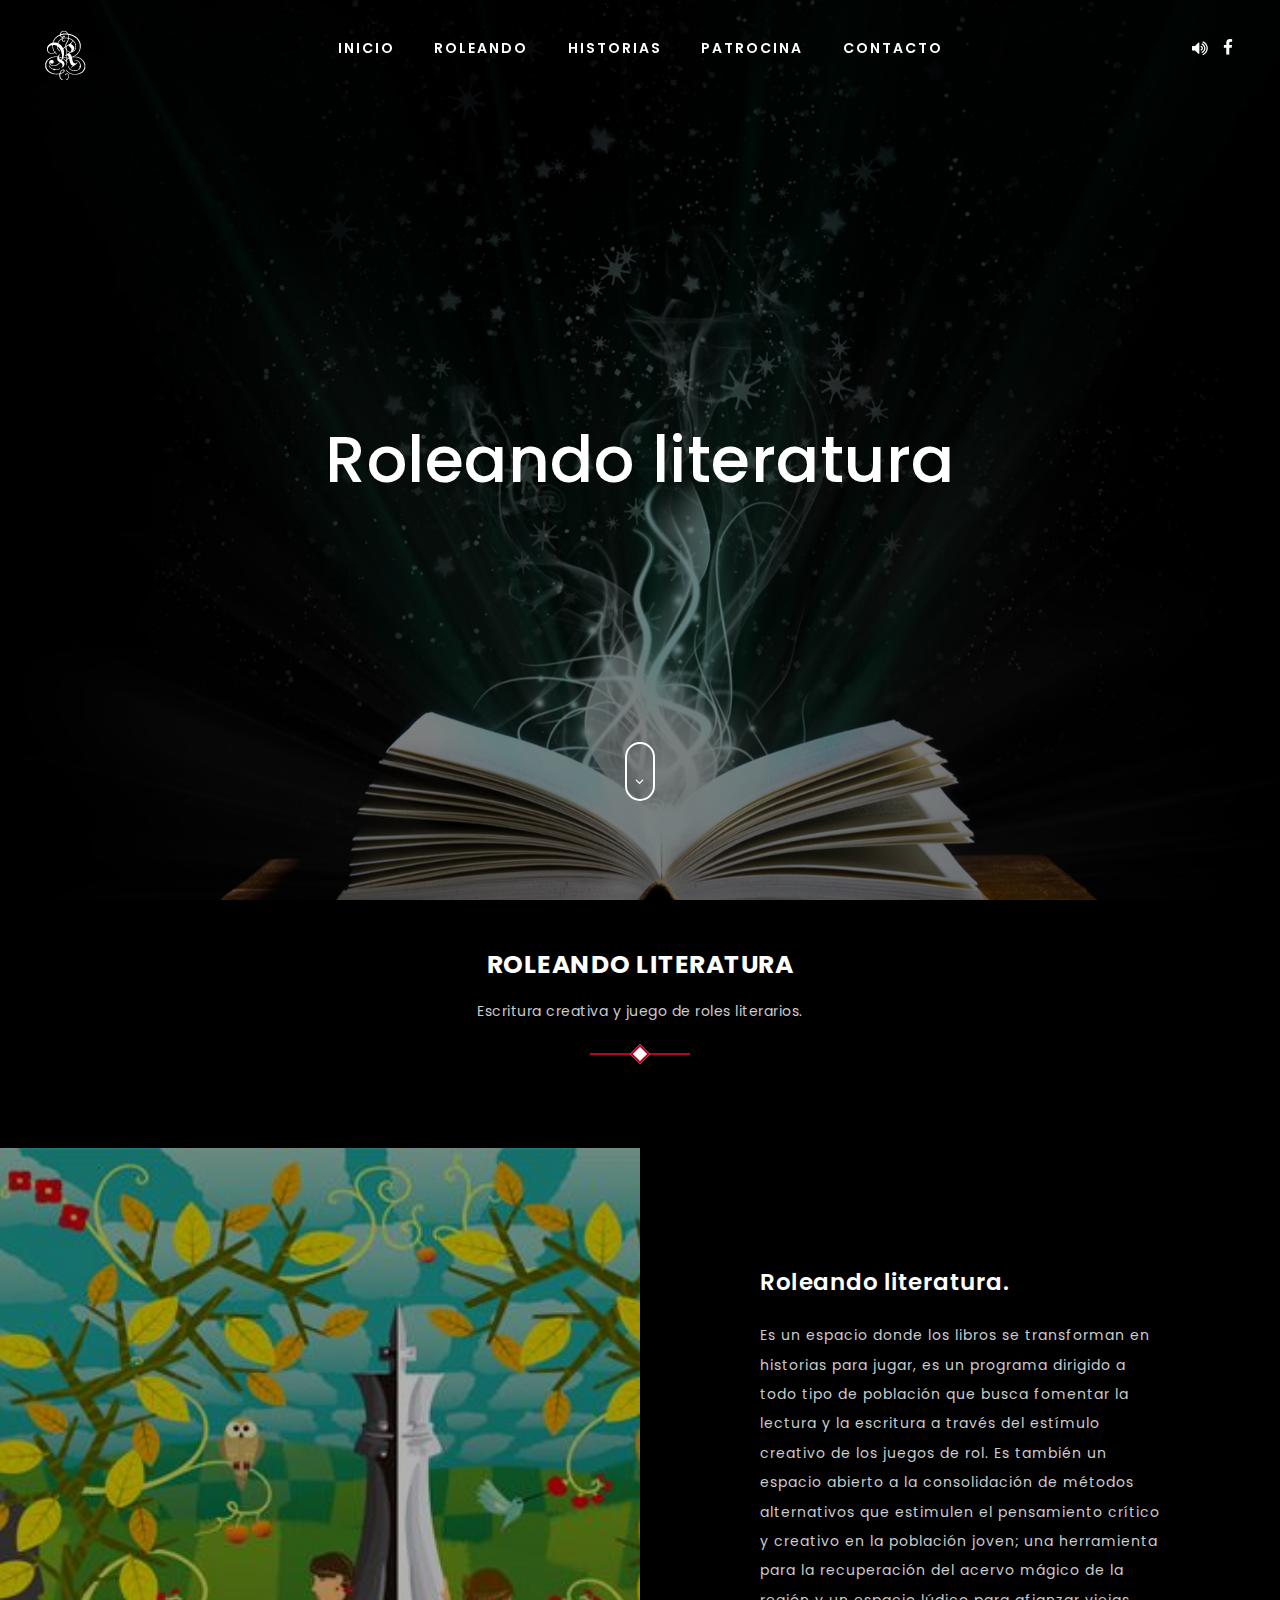
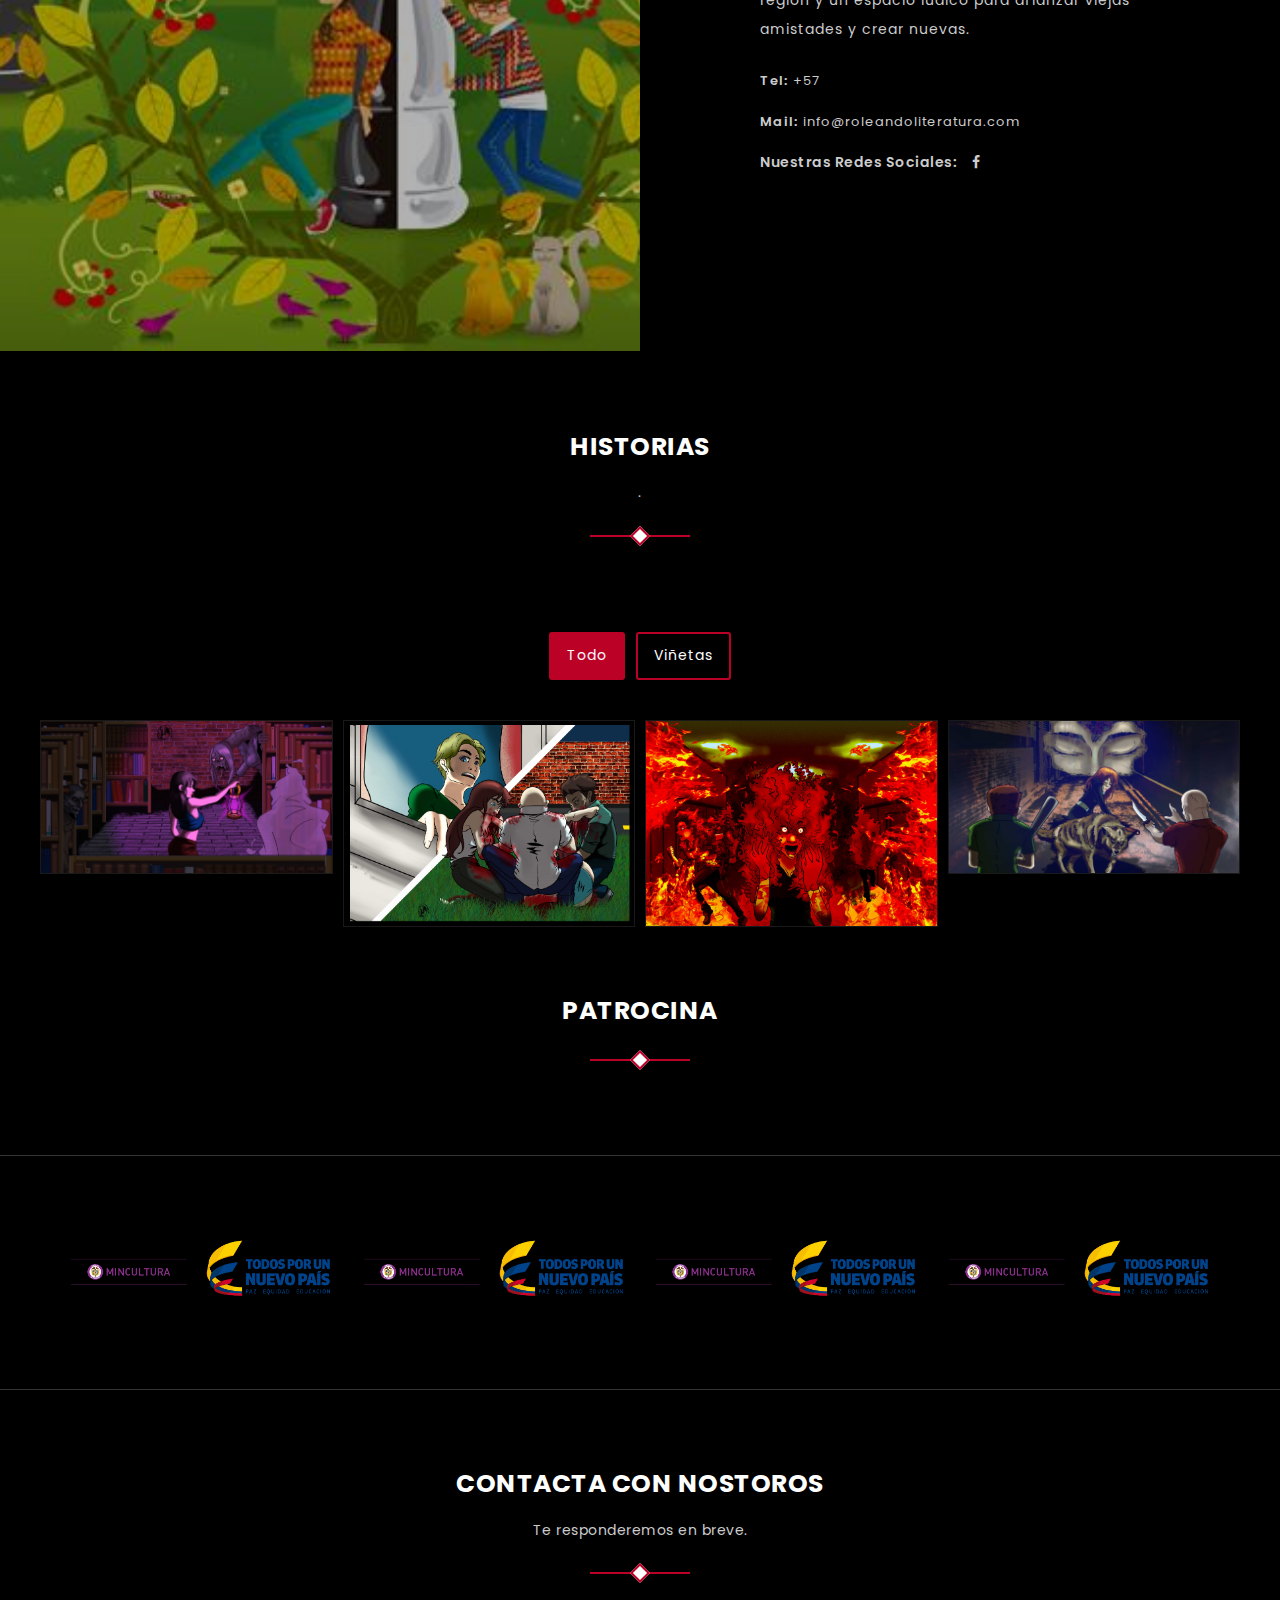
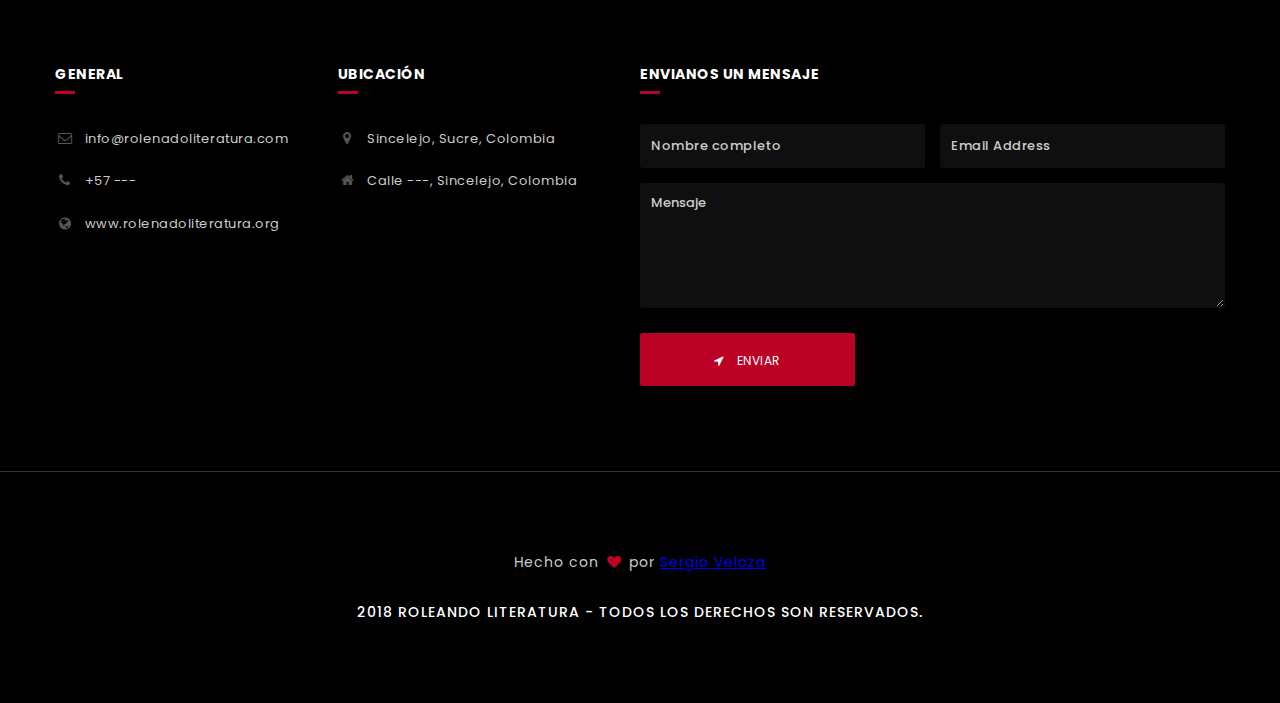
==== commit 2ada22b7: "0.1a" ====
--- a/index.html
+++ b/index.html
@@ -29,8 +29,8 @@
             <div class="in">
                 <div class="in_relative">
                     <div class="logo">
-                        <a class="light" href="#"><img src="img/logo/macro_light.png" alt="" /></a>
-                        <a class="dark" href="#"><img src="img/logo/macro_dark.png" alt="" /></a>
+                        <a class="light" href="#"><img src="img/logo/RoleandoB.png" alt="" /></a>
+                        <a class="dark" href="#"><img src="img/logo/RoleandoA.png" alt="" /></a>
                     </div>
                     <div class="navigation_list_wrap">
                         <div class="menu">
@@ -47,9 +47,7 @@
                                 <li class="audio">
                                     <a  class="voice_on" href="#"><i class="xcon-volume-up"></i></a>
                                 </li>
-                                <li class="icon"><a href="#"><i class="xcon-facebook"></i></a></li>
-                                <li class="icon"><a href="#"><i class="xcon-twitter"></i></a></li>
-                                <li class="icon"><a href="#"><i class="xcon-instagram"></i></a></li>
+                                <li class="icon"><a href="https://www.facebook.com/Roleando-literatura-632943983398145/"><i class="xcon-facebook"></i></a></li>
                             </ul>
                         </div>
                         <div class="macro_tm_trigger">
@@ -126,237 +124,236 @@
                             <div class="description">
                                 <p>Es un espacio donde los libros se transforman en historias para jugar, es un programa dirigido a todo tipo de población que busca fomentar la lectura y la escritura a través del estímulo creativo de los juegos de rol. Es también un espacio abierto a la consolidación de métodos alternativos que estimulen el pensamiento crítico y creativo en la población joven; una herramienta para la recuperación del acervo mágico de la región y un espacio lúdico para afianzar viejas amistades y crear nuevas.</p>
                             </div>
-                            <!--					<div class="contact_author">
-						<p class="phone"><label>Phone:</label><span>+55 (022) 788 6666</span></p>
-						<p class="mail"><label>Mail:</label><a href="#">JohnDoe@mail.com</a></p>
-						<label class="social">On socials:</label>
-						<ul>
-							<li><a href="#"><i class="xcon-facebook"></i></a></li>
-							<li><a href="#"><i class="xcon-twitter"></i></a></li>
-							<li><a href="#"><i class="xcon-instagram"></i></a></li>
-							<li><a href="#"><i class="xcon-behance"></i></a></li>
-						</ul>
-					</div>
-					<div class="sign">
-						<img src="img/sign/sign-half-dark.png" alt="" />
+                            <div class="contact_author">
+                                <p class="phone"><label>Tel:</label><span>+57 </span></p>
+                                <p class="mail"><label>Mail:</label><a href="#">info@roleandoliteratura.com</a></p>
+                                <label class="social">Nuestras Redes Sociales:</label>
+                                <ul>
+                                    <li>
+                                    	<a href="https://www.facebook.com/Roleando-literatura-632943983398145/"><i class="xcon-facebook"></i></a>
+                                    </li>
+                                </ul>
+                            </div>
+                            <div class="sign">
+                                <img src="img/sign/sign-half-dark.png" alt="" />
 					</div>-->
-                        </div>
-                    </div>
-                </div>
-                <!-- PORTFOLIO -->
-                <div class="macro_tm_section" id="portfolio">
-                    <div class="macro_tm_portfolio_wrap">
-                        <div class="macro_tm_title_holder portfolio_filter">
-                            <span class="title_section">Historias</span>
-                            <span class="title_definition">.</span>
-                            <span class="line"></span>
-                        </div>
-                        <div class="macro_tm_portfolio_wrap" data-col="4" data-space="10" data-lightbox-gallery="on" data-hover-img="scale" data-overlay-bgcolor="transDark" data-text-hor-pos="center" data-text-ver-pos="middle" data-hover-animate="zoomIn" data-round="e" data-animation="woop" data-delay="300">
-                            <ul class="macro_tm_portfolio_filter">
-                                <li><a href="#" class="current" data-filter="*">Todo</a></li>
-                                <li><a href="#" data-filter=".vinetas">Viñetas</a></li>
-                                <!--<li><a href="#" data-filter=".people">People</a></li>
+                            </div>
+                        </div>
+                    </div>
+                    <!-- PORTFOLIO -->
+                    <div class="macro_tm_section" id="portfolio">
+                        <div class="macro_tm_portfolio_wrap">
+                            <div class="macro_tm_title_holder portfolio_filter">
+                                <span class="title_section">Historias</span>
+                                <span class="title_definition">.</span>
+                                <span class="line"></span>
+                            </div>
+                            <div class="macro_tm_portfolio_wrap" data-col="4" data-space="10" data-lightbox-gallery="on" data-hover-img="scale" data-overlay-bgcolor="transDark" data-text-hor-pos="center" data-text-ver-pos="middle" data-hover-animate="zoomIn" data-round="e" data-animation="woop" data-delay="300">
+                                <ul class="macro_tm_portfolio_filter">
+                                    <li><a href="#" class="current" data-filter="*">Todo</a></li>
+                                    <li><a href="#" data-filter=".vinetas">Viñetas</a></li>
+                                    <!--<li><a href="#" data-filter=".people">People</a></li>
                                 <li><a href="#" data-filter=".nature">Nature</a></li>
                                 <li><a href="#" data-filter=".animal">Animal</a></li>
                                 <li><a href="#" data-filter=".video">Video</a></li>-->
-                            </ul>
-                            <ul class="macro_tm_portfolio_list gallery_zoom">
-                                <li class="vinetas">
-                                    <article class="item_holder">
-                                        <img class="image" src="img/portfolio/primero/preview/bibliotecaoscura-min.jpg" alt="">
-                                        <div class="overlay">
-                                            <div class="clickable_wrap">
-                                                <a class="zoom" href="img/portfolio/primero/hd/bibliotecaoscura.jpg"><img class="svg" src="img/svg/zoom.svg" alt="" />
+                                </ul>
+                                <ul class="macro_tm_portfolio_list gallery_zoom">
+                                    <li class="vinetas">
+                                        <article class="item_holder">
+                                            <img class="image" src="img/portfolio/primero/preview/bibliotecaoscura-min.jpg" alt="">
+                                            <div class="overlay">
+                                                <div class="clickable_wrap">
+                                                    <a class="zoom" href="img/portfolio/primero/hd/bibliotecaoscura.jpg"><img class="svg" src="img/svg/zoom.svg" alt="" />
 											<span class="definition_icon zoom">Zoom</span>
 										</a>
-                                                <a class="gownload" href="#">
+                                                    <a class="gownload" href="#">
 											<img class="svg" src="img/svg/download2.svg" alt="" />
 											<span class="definition_icon download">Download</span>
 										</a>
+                                                </div>
+                                                <div class="portfolio_title">
+                                                    <h5 class="title_name"><a href="#">Biblioteca Oscura</a></h5>
+                                                </div>
                                             </div>
-                                            <div class="portfolio_title">
-                                                <h5 class="title_name"><a href="#">Biblioteca Oscura</a></h5>
-                                            </div>
-                                        </div>
-                                    </article>
-                                </li>
-                                <li class="vinetas">
-                                    <article class="item_holder">
-                                        <img class="image" src="img/portfolio/primero/preview/conlaculpaenalto-min.jpg" alt="">
-                                        <div class="overlay">
-                                            <div class="clickable_wrap">
-                                                <a class="zoom" href="img/portfolio/primero/hd/conlaculpaenalto.jpg"><img class="svg" src="img/svg/zoom.svg" alt="" />
+                                        </article>
+                                    </li>
+                                    <li class="vinetas">
+                                        <article class="item_holder">
+                                            <img class="image" src="img/portfolio/primero/preview/conlaculpaenalto-min.jpg" alt="">
+                                            <div class="overlay">
+                                                <div class="clickable_wrap">
+                                                    <a class="zoom" href="img/portfolio/primero/hd/conlaculpaenalto.jpg"><img class="svg" src="img/svg/zoom.svg" alt="" />
 											<span class="definition_icon zoom">Zoom</span>
 										</a>
-                                                <a class="gownload" href="#">
+                                                    <a class="gownload" href="#">
 											<img class="svg" src="img/svg/download2.svg" alt="" />
 											<span class="definition_icon download">Download</span>
 										</a>
+                                                </div>
+                                                <div class="portfolio_title">
+                                                    <h5 class="title_name"><a href="#">Con la culpa en alto</a></h5>
+                                                </div>
                                             </div>
-                                            <div class="portfolio_title">
-                                                <h5 class="title_name"><a href="#">Con la culpa en alto</a></h5>
-                                            </div>
-                                        </div>
-                                    </article>
-                                </li>
-                                <li class="vinetas">
-                                    <article class="item_holder">
-                                        <img class="image" src="img/portfolio/primero/preview/elpuebloenllamasinf-min.jpg" alt="">
-                                        <div class="overlay">
-                                            <div class="clickable_wrap">
-                                                <a class="zoom" href="img/portfolio/primero/hd/elpuebloenllamasinf.jpg"><img class="svg" src="img/svg/zoom.svg" alt="" />
+                                        </article>
+                                    </li>
+                                    <li class="vinetas">
+                                        <article class="item_holder">
+                                            <img class="image" src="img/portfolio/primero/preview/elpuebloenllamasinf-min.jpg" alt="">
+                                            <div class="overlay">
+                                                <div class="clickable_wrap">
+                                                    <a class="zoom" href="img/portfolio/primero/hd/elpuebloenllamasinf.jpg"><img class="svg" src="img/svg/zoom.svg" alt="" />
 											<span class="definition_icon zoom">Zoom</span>
 										</a>
-                                                <a class="gownload" href="#">
+                                                    <a class="gownload" href="#">
 											<img class="svg" src="img/svg/download2.svg" alt="" />
 											<span class="definition_icon download">Download</span>
 										</a>
+                                                </div>
+                                                <div class="portfolio_title">
+                                                    <h5 class="title_name"><a href="#">El pueblo en llamas</a></h5>
+                                                </div>
                                             </div>
-                                            <div class="portfolio_title">
-                                                <h5 class="title_name"><a href="#">El pueblo en llamas</a></h5>
-                                            </div>
-                                        </div>
-                                    </article>
-                                </li>
-                                <li class="vinetas">
-                                    <article class="item_holder">
-                                        <img class="image" src="img/portfolio/primero/preview/enuncallejonoscuro-min.jpg" alt="">
-                                        <div class="overlay">
-                                            <div class="clickable_wrap">
-                                                <a class="zoom" href="img/portfolio/primero/hd/enuncallejonoscuro.jpg"><img class="svg" src="img/svg/zoom.svg" alt="" />
+                                        </article>
+                                    </li>
+                                    <li class="vinetas">
+                                        <article class="item_holder">
+                                            <img class="image" src="img/portfolio/primero/preview/enuncallejonoscuro-min.jpg" alt="">
+                                            <div class="overlay">
+                                                <div class="clickable_wrap">
+                                                    <a class="zoom" href="img/portfolio/primero/hd/enuncallejonoscuro.jpg"><img class="svg" src="img/svg/zoom.svg" alt="" />
 											<span class="definition_icon zoom">Zoom</span>
 										</a>
-                                                <a class="gownload" href="#">
+                                                    <a class="gownload" href="#">
 											<img class="svg" src="img/svg/download2.svg" alt="" />
 											<span class="definition_icon download">Download</span>
 										</a>
+                                                </div>
+                                                <div class="portfolio_title">
+                                                    <h5 class="title_name"><a href="#">En un callejon oscuro</a></h5>
+                                                </div>
                                             </div>
-                                            <div class="portfolio_title">
-                                                <h5 class="title_name"><a href="#">En un callejon oscuro</a></h5>
-                                            </div>
-                                        </div>
-                                    </article>
-                                </li>
-                            </ul>
-                        </div>
-                    </div>
+                                        </article>
+                                    </li>
+                                </ul>
+                            </div>
+                        </div>
+                    </div>
+                    <!--/PORTFOLIO -->
+                    <!-- PARTNER -->
+                    <div class="macro_tm_title_holder partner" id="partner">
+                        <span class="title_section">Patrocina</span>
+                        <span class="line"></span>
+                    </div>
+                    <div class="macro_tm_section">
+                        <div class="macro_tm_parners_wrap">
+                            <div class="macro_tm_list_wrap section_partners" data-column="" data-space="">
+                                <div class="container">
+                                    <ul class="macro_list owl-carousel">
+                                        <li class="list_li item">
+                                            <div class="list_in">
+                                                <img src="img/partners/mincultura.png" alt="#" />
+                                        </div>
+                                        </li>
+                                    </ul>
+                                </div>
+                            </div>
+                        </div>
+                    </div>
+                    <!-- /PARTNER -->
+                    <!-- CONTACT -->
+                    <div class="macro_tm_section" id="contact">
+                        <div class="macro_tm_contact_wrap">
+                            <div class="macro_tm_title_holder contact">
+                                <span class="title_section">Contacta con nostoros</span>
+                                <span class="title_definition">Te responderemos en breve.</span>
+                                <span class="line"></span>
+                            </div>
+                            <div class="container">
+                                <div class="in">
+                                    <div class="left">
+                                        <div class="general">
+                                            <span class="title">General</span>
+                                            <span class="line"></span>
+                                            <ul>
+                                                <li><i class="xcon-mail"></i><a href="#">info@rolenadoliteratura.com</a></li>
+                                                <li><i class="xcon-phone"></i><span>+57 ---</span></li>
+                                                <li><i class="xcon-globe"></i><a href="#">www.rolenadoliteratura.org</a></li>
+                                            </ul>
+                                        </div>
+                                        <div class="general willow">
+                                            <span class="title">Ubicación</span>
+                                            <span class="line"></span>
+                                            <ul>
+                                                <li><i class="xcon-location"></i><span>Sincelejo, Sucre, Colombia</span></li>
+                                                <li><i class="xcon-home"></i><span>Calle ---, Sincelejo, Colombia</span></li>
+                                            </ul>
+                                        </div>
+                                        <div class="general instagram">
+                                        </div>
+                                    </div>
+                                    <div class="right">
+                                        <div class="general">
+                                            <span class="title">Envianos un mensaje</span>
+                                            <span class="line"></span>
+                                        </div>
+                                        <div class="contact">
+                                            <form action="http://frenify.com/" method="post" class="contact_form" id="contact_form">
+                                                <div class="returnmessage" data-success="Your message has been received, We will contact you soon."></div>
+                                                <div class="empty_notice"><span>Porfavor completa los campos</span></div>
+                                                <div class="input_wrap">
+                                                    <ul>
+                                                        <li>
+                                                            <div class="inner">
+                                                                <input id="name" type="text" placeholder="Nombre completo" />
+                                                            </div>
+                                                        </li>
+                                                        <li>
+                                                            <div class="inner">
+                                                                <input id="email" type="text" placeholder="Email Address" />
+                                                            </div>
+                                                        </li>
+                                                        <li>
+                                                            <div class="inner">
+                                                                <textarea id="message" placeholder="Mensaje"></textarea>
+                                                            </div>
+                                                        </li>
+                                                    </ul>
+                                                    <a id="send_message" class="send_message" href="#"><i class="xcon-direction"></i>Enviar</a>
+                                                </div>
+                                            </form>
+                                        </div>
+                                    </div>
+                                </div>
+                            </div>
+                        </div>
+                    </div>
+                    <!-- /CONTACT -->
                 </div>
-                <!--/PORTFOLIO -->
-                <!-- PARTNER -->
-                <div class="macro_tm_title_holder partner" id="partner">
-                    <span class="title_section">Patrocina</span>
-                    <span class="line"></span>
+                <!-- /CONTENT -->
+                <!-- FOOTER -->
+                <footer class="macro_tm_footer">
+                    <div class="macro_tm_footer_copyright">
+                        <p class="made">Hecho con <i class="xcon-heart"></i> por <a href="www.sergioveloza.com">Sergio Veloza</a></p>
+                        <p class="copyright">2018 Roleando Literatura - Todos los derechos son reservados.</p>
+                    </div>
+                </footer>
+                <!-- /FOOTER -->
+                <a class="macro_tm_totop" href="#"><i class="xcon-angle-up"></i></a>
+                <!-- AUDIOBOX -->
+                <div class="macro_tm_audio_wrap">
+                    <audio class="macro_tm_myaudio">
+                        <source src="audio/music.mp3" type="audio/mp3">
+                    </audio>
                 </div>
-                <div class="macro_tm_section">
-                    <div class="macro_tm_parners_wrap">
-                        <div class="macro_tm_list_wrap section_partners" data-column="" data-space="">
-                            <div class="container">
-                                <ul class="macro_list owl-carousel">
-                                    <li class="list_li item">
-                                        <div class="list_in">
-                                            <img src="img/partners/mincultura.png" alt="#" />
-                                        </div>
-                                    </li>
-                                </ul>
-                            </div>
-                        </div>
-                    </div>
-                </div>
-                <!-- /PARTNER -->
-                <!-- CONTACT -->
-                <div class="macro_tm_section" id="contact">
-                    <div class="macro_tm_contact_wrap">
-                        <div class="macro_tm_title_holder contact">
-                            <span class="title_section">Contacta con nostoros</span>
-                            <span class="title_definition">Te responderemos en breve.</span>
-                            <span class="line"></span>
-                        </div>
-                        <div class="container">
-                            <div class="in">
-                                <div class="left">
-                                    <div class="general">
-                                        <span class="title">General</span>
-                                        <span class="line"></span>
-                                        <ul>
-                                            <li><i class="xcon-mail"></i><a href="#">info@rolenadoliteratura.com</a></li>
-                                            <li><i class="xcon-phone"></i><span>+57 ---</span></li>
-                                            <li><i class="xcon-globe"></i><a href="#">www.rolenadoliteratura.org</a></li>
-                                        </ul>
-                                    </div>
-                                    <div class="general willow">
-                                        <span class="title">Ubicación</span>
-                                        <span class="line"></span>
-                                        <ul>
-                                            <li><i class="xcon-location"></i><span>Sincelejo, Sucre, Colombia</span></li>
-                                            <li><i class="xcon-home"></i><span>Calle ---, Sincelejo, Colombia</span></li>
-                                        </ul>
-                                    </div>
-                                    <div class="general instagram">
-                                    </div>
-                                </div>
-                                <div class="right">
-                                    <div class="general">
-                                        <span class="title">Envianos un mensaje</span>
-                                        <span class="line"></span>
-                                    </div>
-                                    <div class="contact">
-                                        <form action="http://frenify.com/" method="post" class="contact_form" id="contact_form">
-                                            <div class="returnmessage" data-success="Your message has been received, We will contact you soon."></div>
-                                            <div class="empty_notice"><span>Porfavor completa los campos</span></div>
-                                            <div class="input_wrap">
-                                                <ul>
-                                                    <li>
-                                                        <div class="inner">
-                                                            <input id="name" type="text" placeholder="Nombre completo" />
-                                                        </div>
-                                                    </li>
-                                                    <li>
-                                                        <div class="inner">
-                                                            <input id="email" type="text" placeholder="Email Address" />
-                                                        </div>
-                                                    </li>
-                                                    <li>
-                                                        <div class="inner">
-                                                            <textarea id="message" placeholder="Mensaje"></textarea>
-                                                        </div>
-                                                    </li>
-                                                </ul>
-                                                <a id="send_message" class="send_message" href="#"><i class="xcon-direction"></i>Enviar</a>
-                                            </div>
-                                        </form>
-                                    </div>
-                                </div>
-                            </div>
-                        </div>
-                    </div>
-                </div>
-                <!-- /CONTACT -->
+                <!-- /AUDIOBOX -->
             </div>
-            <!-- /CONTENT -->
-            <!-- FOOTER -->
-            <footer class="macro_tm_footer">
-                <div class="macro_tm_footer_copyright">
-                    <p class="made">Hecho con <i class="xcon-heart"></i> por <a href="www.sergioveloza.com">Sergio Veloza</a></p>
-                    <p class="copyright">2018 Roleando Literatura - Todos los derechos son reservados.</p>
-                </div>
-            </footer>
-            <!-- /FOOTER -->
-            <a class="macro_tm_totop" href="#"><i class="xcon-angle-up"></i></a>
-            <!-- AUDIOBOX -->
-            <div class="macro_tm_audio_wrap">
-                <audio class="macro_tm_myaudio">
-                    <source src="audio/music.mp3" type="audio/mp3">
-                </audio>
-            </div>
-            <!-- /AUDIOBOX -->
-        </div>
-        <!-- / WRAPPER ALL -->
-        <!-- SCRIPTS -->
-        <script src="js/jquery.js"></script>
-        <!--[if lt IE 10]> <script type="text/javascript" src="js/ie8.js"></script> <![endif]-->
-        <script src="js/plugins.js"></script>
-        <script src="js/init.js"></script>
-        <!-- /SCRIPTS -->
+            <!-- / WRAPPER ALL -->
+            <!-- SCRIPTS -->
+            <script src="js/jquery.js"></script>
+            <!--[if lt IE 10]> <script type="text/javascript" src="js/ie8.js"></script> <![endif]-->
+            <script src="js/plugins.js"></script>
+            <script src="js/init.js"></script>
+            <!-- /SCRIPTS -->
 </body>
 
 </html>--- a/css/style.css
+++ b/css/style.css
@@ -307,7 +307,7 @@
 	
 	box-sizing: border-box;
 }
-.macro_tm_top_bg_wrap .overlay_image.home{background-image: url(../img/slider/26.jpg);}
+.macro_tm_top_bg_wrap .overlay_image.home{background-image: url(../img/slider/banner.jpg);}
 .macro_tm_top_bg_wrap .overlay_color.home{background-color: rgba(0,0,0,0.5);}
 .macro_tm_top_bg_wrap .overlay_color.kenburn{background-color: rgba(0,0,0,.7);}
 .macro_tm_top_bg_wrap .top_bg_content.home{height: 100vh;}
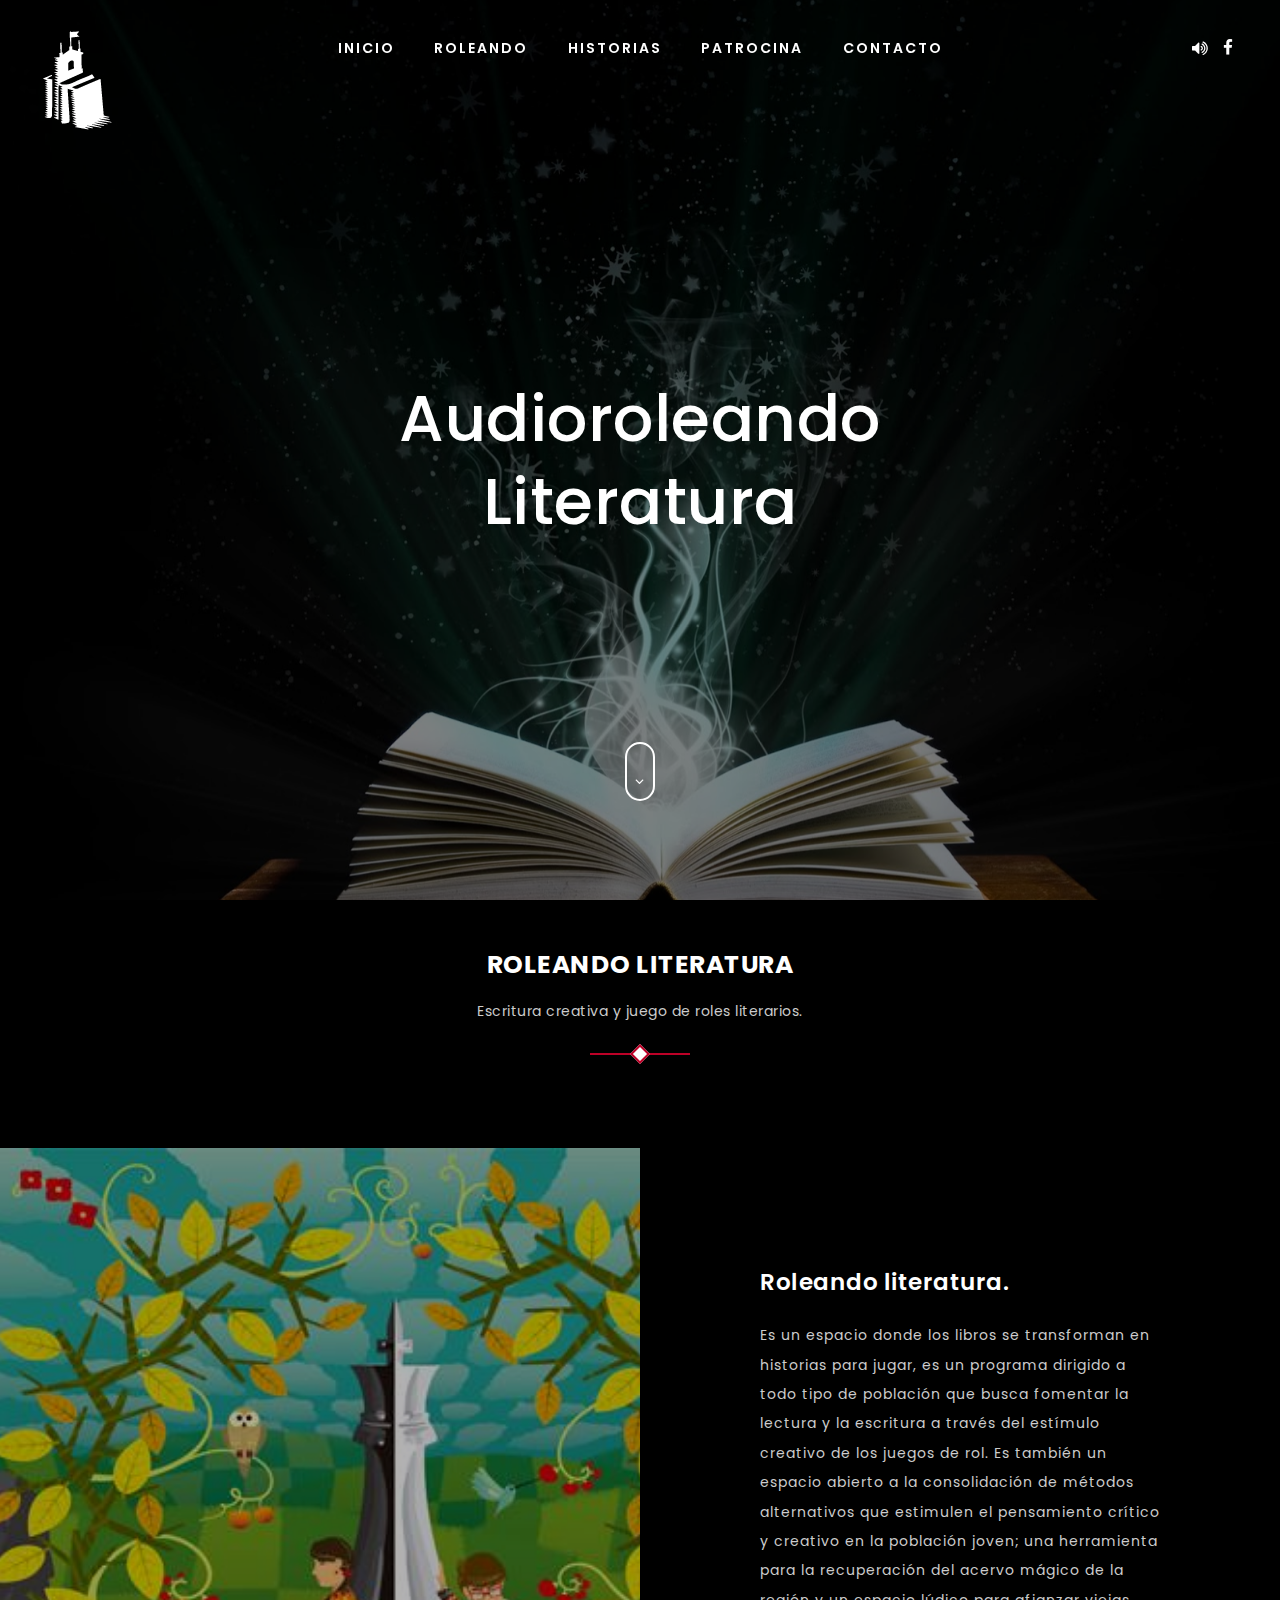
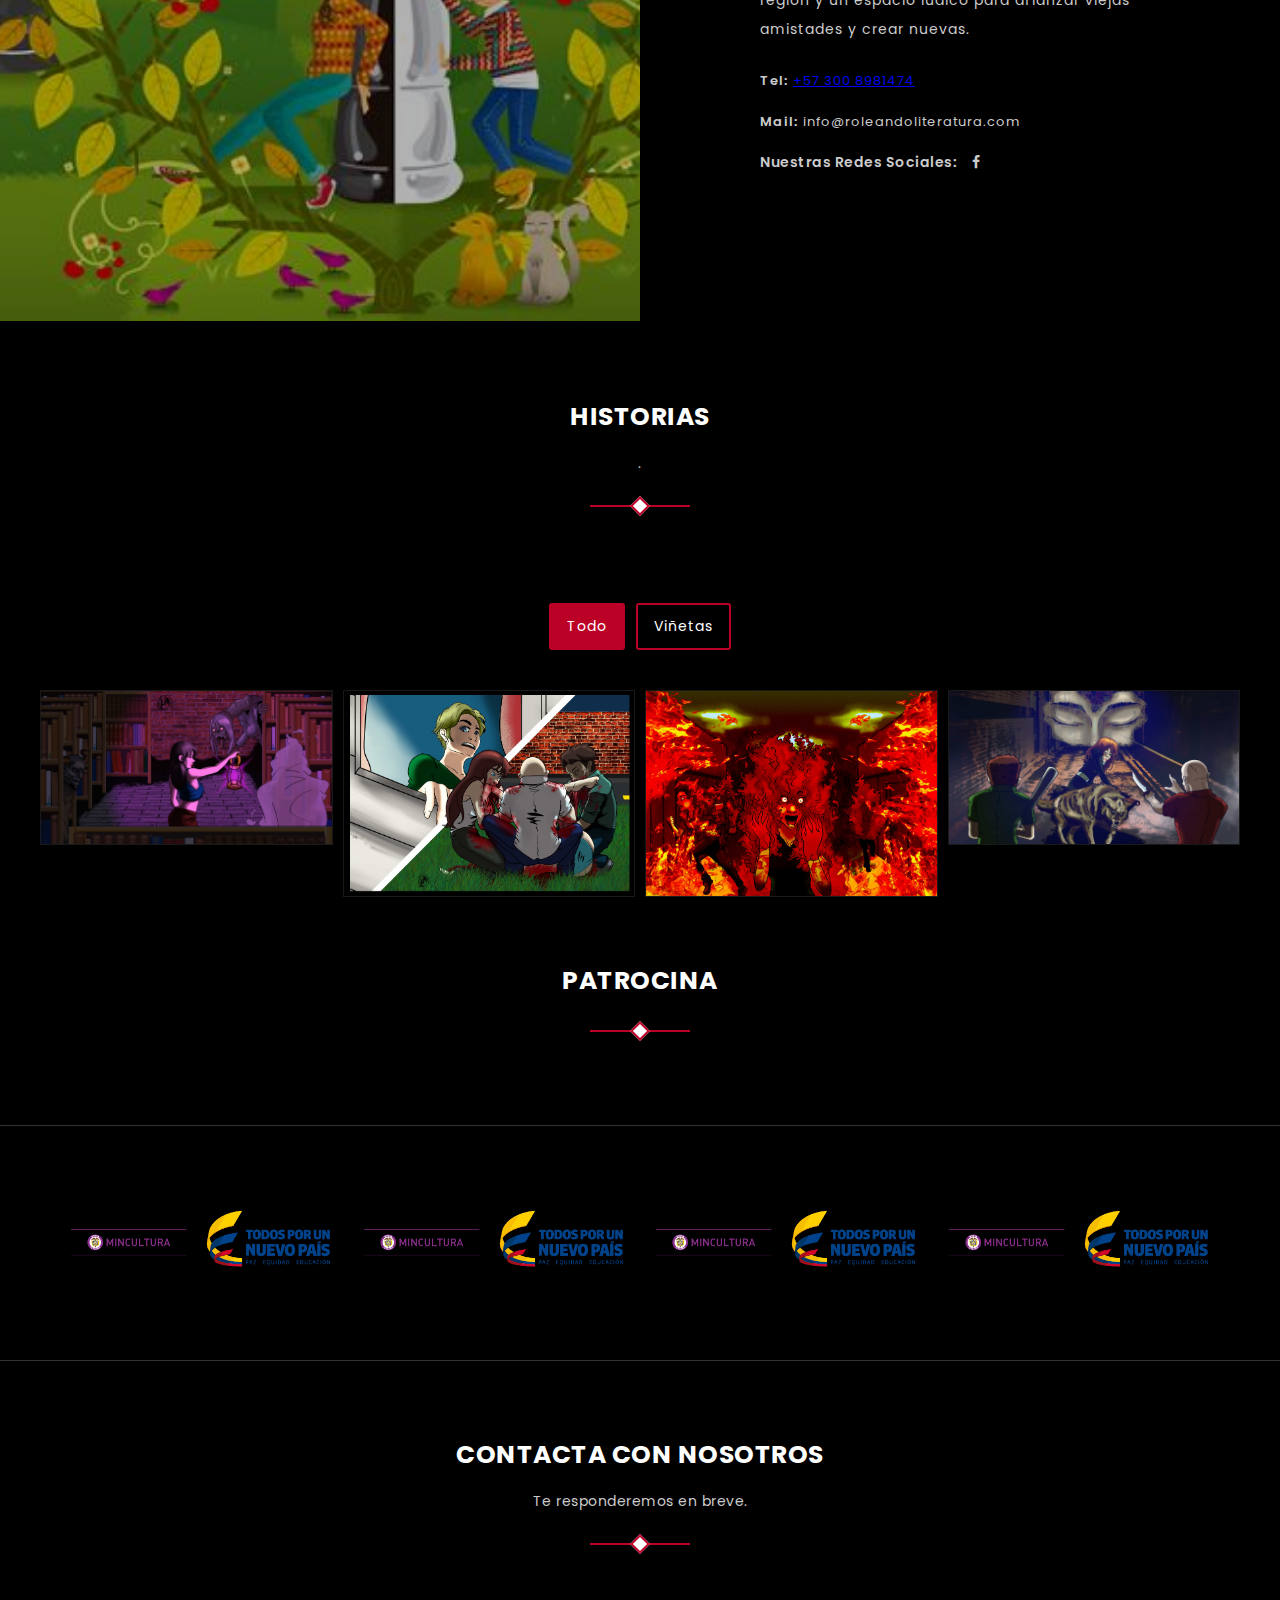
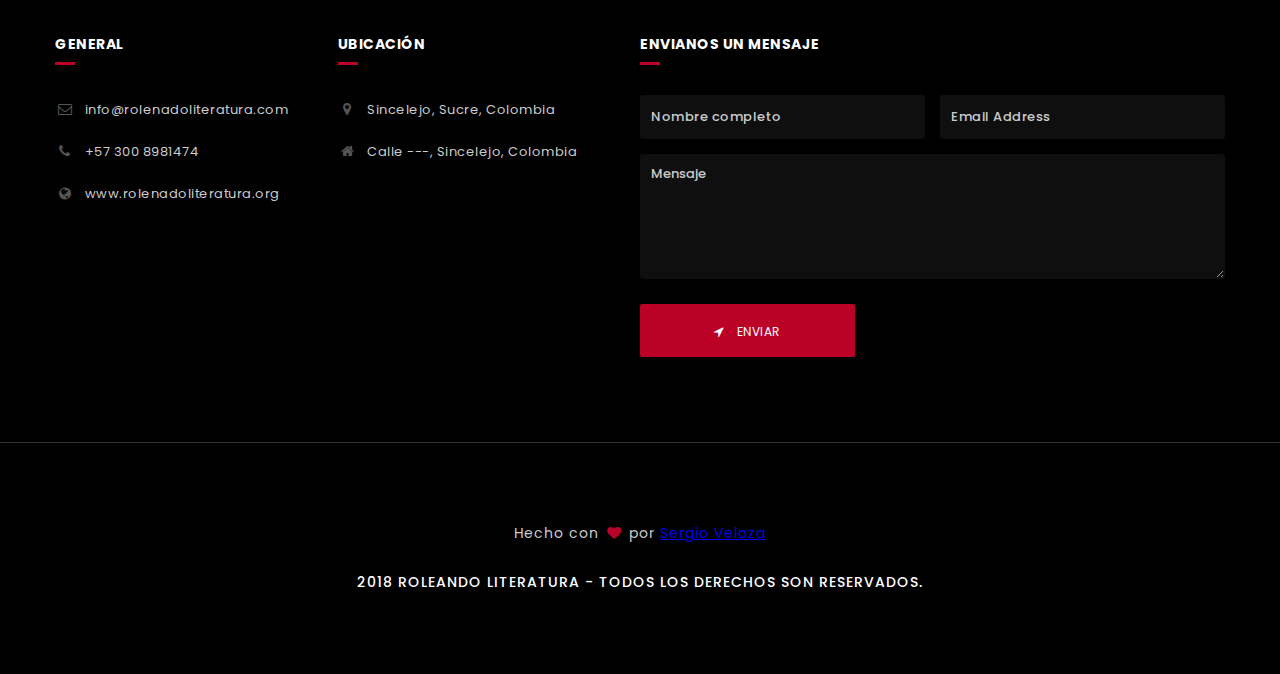
==== commit c94242b5: "0.1b" ====
--- a/index.html
+++ b/index.html
@@ -11,7 +11,7 @@
     <meta name="description" content="Roleando Literatura">
     <meta name="author" content="Blinter">
     <meta name="viewport" content="width=device-width, initial-scale=1, maximum-scale=1">
-    <title>Rolenado Literatura</title>
+    <title>Roleando Literatura</title>
     <link rel="shortcut icon" href="img/favicon.ico" />
     <!-- STYLES -->
     <link href="https://fonts.googleapis.com/css?family=Poppins:300,300i,400,400i,500,500i,600,600i,700,700i,800,800i,900,900i" rel="stylesheet">
@@ -80,18 +80,8 @@
                     </div>
                     <div class="top_bg_content home">
                         <div class="marketify_text_slideshow">
-                            <div class="fn_text_slideshow" data-effect="fx2" data-interval="4000">
-                                <!-- fx1...fx18, min 2000... max 10000 -->
-                                <div class="slide current"><h2 class="title">Roleando &nbsp; literatura</h2>
-                                </div>
-                                <div class="slide"><h2 class="title">Roleando &nbsp; literatura</h2>
-                                </div>
-                                <div class="slide"><h2 class="title">Roleando &nbsp; literatura</h2>
-                                </div>
-                                <div class="slide"><h2 class="title">Roleando &nbsp; literatura</h2>
-                                </div>
-                                <div class="slide"><h2 class="title">Roleando &nbsp; literatura</h2>
-                                </div>
+                            <div class="slide current">
+                                <h2 class="title" align="center">Audioroleando Literatura</h2>
                             </div>
                         </div>
                         <div class="down">
@@ -101,7 +91,7 @@
                         </div>
                         <div class="effectiv">
                             <img class="svg" src="img/svg/divider1.svg" alt="" />
-					</div>
+                    </div>
                         </div>
                     </div>
                 </div>
@@ -125,18 +115,17 @@
                                 <p>Es un espacio donde los libros se transforman en historias para jugar, es un programa dirigido a todo tipo de población que busca fomentar la lectura y la escritura a través del estímulo creativo de los juegos de rol. Es también un espacio abierto a la consolidación de métodos alternativos que estimulen el pensamiento crítico y creativo en la población joven; una herramienta para la recuperación del acervo mágico de la región y un espacio lúdico para afianzar viejas amistades y crear nuevas.</p>
                             </div>
                             <div class="contact_author">
-                                <p class="phone"><label>Tel:</label><span>+57 </span></p>
-                                <p class="mail"><label>Mail:</label><a href="#">info@roleandoliteratura.com</a></p>
+                                <p class="phone"><label>Tel:</label><span><a href="tel:+573008981474">+57 300 8981474</a></span></p>
+                                <p class="mail"><label>Mail:</label><a href="mailto:info@roleandoliteratura.com">info@roleandoliteratura.com</a></p>
                                 <label class="social">Nuestras Redes Sociales:</label>
                                 <ul>
                                     <li>
-                                    	<a href="https://www.facebook.com/Roleando-literatura-632943983398145/"><i class="xcon-facebook"></i></a>
+                                        <a href="https://www.facebook.com/Roleando-literatura-632943983398145/"><i class="xcon-facebook"></i></a>
                                     </li>
                                 </ul>
                             </div>
                             <div class="sign">
                                 <img src="img/sign/sign-half-dark.png" alt="" />
-					</div>-->
                             </div>
                         </div>
                     </div>
@@ -164,15 +153,15 @@
                                             <div class="overlay">
                                                 <div class="clickable_wrap">
                                                     <a class="zoom" href="img/portfolio/primero/hd/bibliotecaoscura.jpg"><img class="svg" src="img/svg/zoom.svg" alt="" />
-											<span class="definition_icon zoom">Zoom</span>
-										</a>
+                                            <span class="definition_icon zoom">Zoom</span>
+                                        </a>
                                                     <a class="gownload" href="#">
-											<img class="svg" src="img/svg/download2.svg" alt="" />
-											<span class="definition_icon download">Download</span>
-										</a>
+                                            <img class="svg" src="img/svg/download2.svg" alt="" />
+                                            <span class="definition_icon download">Download</span>
+                                        </a>
                                                 </div>
                                                 <div class="portfolio_title">
-                                                    <h5 class="title_name"><a href="#">Biblioteca Oscura</a></h5>
+                                                    <h5 class="title_name"><a href="#">Historias de Princesas</a></h5>
                                                 </div>
                                             </div>
                                         </article>
@@ -183,12 +172,12 @@
                                             <div class="overlay">
                                                 <div class="clickable_wrap">
                                                     <a class="zoom" href="img/portfolio/primero/hd/conlaculpaenalto.jpg"><img class="svg" src="img/svg/zoom.svg" alt="" />
-											<span class="definition_icon zoom">Zoom</span>
-										</a>
+                                            <span class="definition_icon zoom">Zoom</span>
+                                        </a>
                                                     <a class="gownload" href="#">
-											<img class="svg" src="img/svg/download2.svg" alt="" />
-											<span class="definition_icon download">Download</span>
-										</a>
+                                            <img class="svg" src="img/svg/download2.svg" alt="" />
+                                            <span class="definition_icon download">Download</span>
+                                        </a>
                                                 </div>
                                                 <div class="portfolio_title">
                                                     <h5 class="title_name"><a href="#">Con la culpa en alto</a></h5>
@@ -202,12 +191,12 @@
                                             <div class="overlay">
                                                 <div class="clickable_wrap">
                                                     <a class="zoom" href="img/portfolio/primero/hd/elpuebloenllamasinf.jpg"><img class="svg" src="img/svg/zoom.svg" alt="" />
-											<span class="definition_icon zoom">Zoom</span>
-										</a>
+                                            <span class="definition_icon zoom">Zoom</span>
+                                        </a>
                                                     <a class="gownload" href="#">
-											<img class="svg" src="img/svg/download2.svg" alt="" />
-											<span class="definition_icon download">Download</span>
-										</a>
+                                            <img class="svg" src="img/svg/download2.svg" alt="" />
+                                            <span class="definition_icon download">Download</span>
+                                        </a>
                                                 </div>
                                                 <div class="portfolio_title">
                                                     <h5 class="title_name"><a href="#">El pueblo en llamas</a></h5>
@@ -221,15 +210,15 @@
                                             <div class="overlay">
                                                 <div class="clickable_wrap">
                                                     <a class="zoom" href="img/portfolio/primero/hd/enuncallejonoscuro.jpg"><img class="svg" src="img/svg/zoom.svg" alt="" />
-											<span class="definition_icon zoom">Zoom</span>
-										</a>
+                                            <span class="definition_icon zoom">Zoom</span>
+                                        </a>
                                                     <a class="gownload" href="#">
-											<img class="svg" src="img/svg/download2.svg" alt="" />
-											<span class="definition_icon download">Download</span>
-										</a>
+                                            <img class="svg" src="img/svg/download2.svg" alt="" />
+                                            <span class="definition_icon download">Download</span>
+                                        </a>
                                                 </div>
                                                 <div class="portfolio_title">
-                                                    <h5 class="title_name"><a href="#">En un callejon oscuro</a></h5>
+                                                    <h5 class="title_name"><a href="#">En un callejón oscuro</a></h5>
                                                 </div>
                                             </div>
                                         </article>
@@ -264,7 +253,7 @@
                     <div class="macro_tm_section" id="contact">
                         <div class="macro_tm_contact_wrap">
                             <div class="macro_tm_title_holder contact">
-                                <span class="title_section">Contacta con nostoros</span>
+                                <span class="title_section">Contacta con nosotros</span>
                                 <span class="title_definition">Te responderemos en breve.</span>
                                 <span class="line"></span>
                             </div>
@@ -276,7 +265,7 @@
                                             <span class="line"></span>
                                             <ul>
                                                 <li><i class="xcon-mail"></i><a href="#">info@rolenadoliteratura.com</a></li>
-                                                <li><i class="xcon-phone"></i><span>+57 ---</span></li>
+                                                <li><i class="xcon-phone"></i><span><a href="tel:+573008981474">+57 300 8981474</a></span></li>
                                                 <li><i class="xcon-globe"></i><a href="#">www.rolenadoliteratura.org</a></li>
                                             </ul>
                                         </div>
@@ -299,7 +288,7 @@
                                         <div class="contact">
                                             <form action="http://frenify.com/" method="post" class="contact_form" id="contact_form">
                                                 <div class="returnmessage" data-success="Your message has been received, We will contact you soon."></div>
-                                                <div class="empty_notice"><span>Porfavor completa los campos</span></div>
+                                                <div class="empty_notice"><span>Por favor completa los campos</span></div>
                                                 <div class="input_wrap">
                                                     <ul>
                                                         <li>
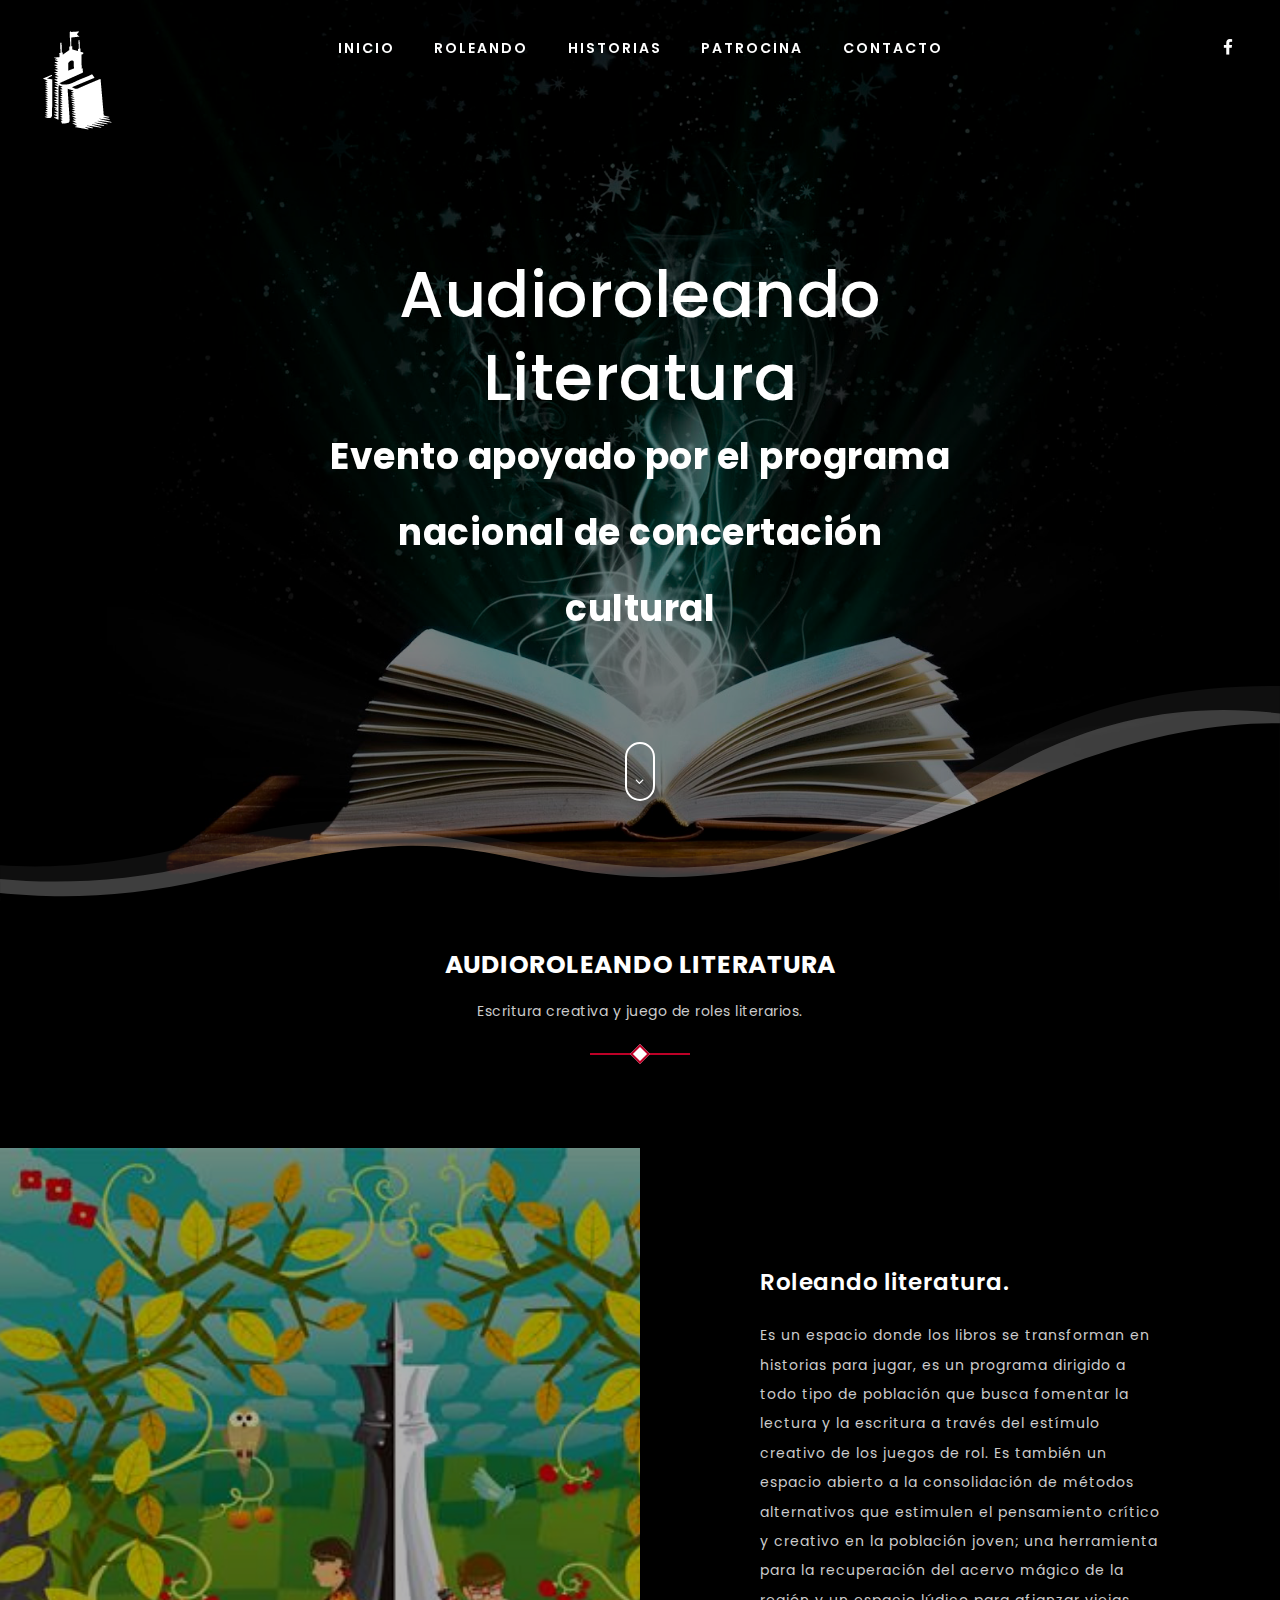
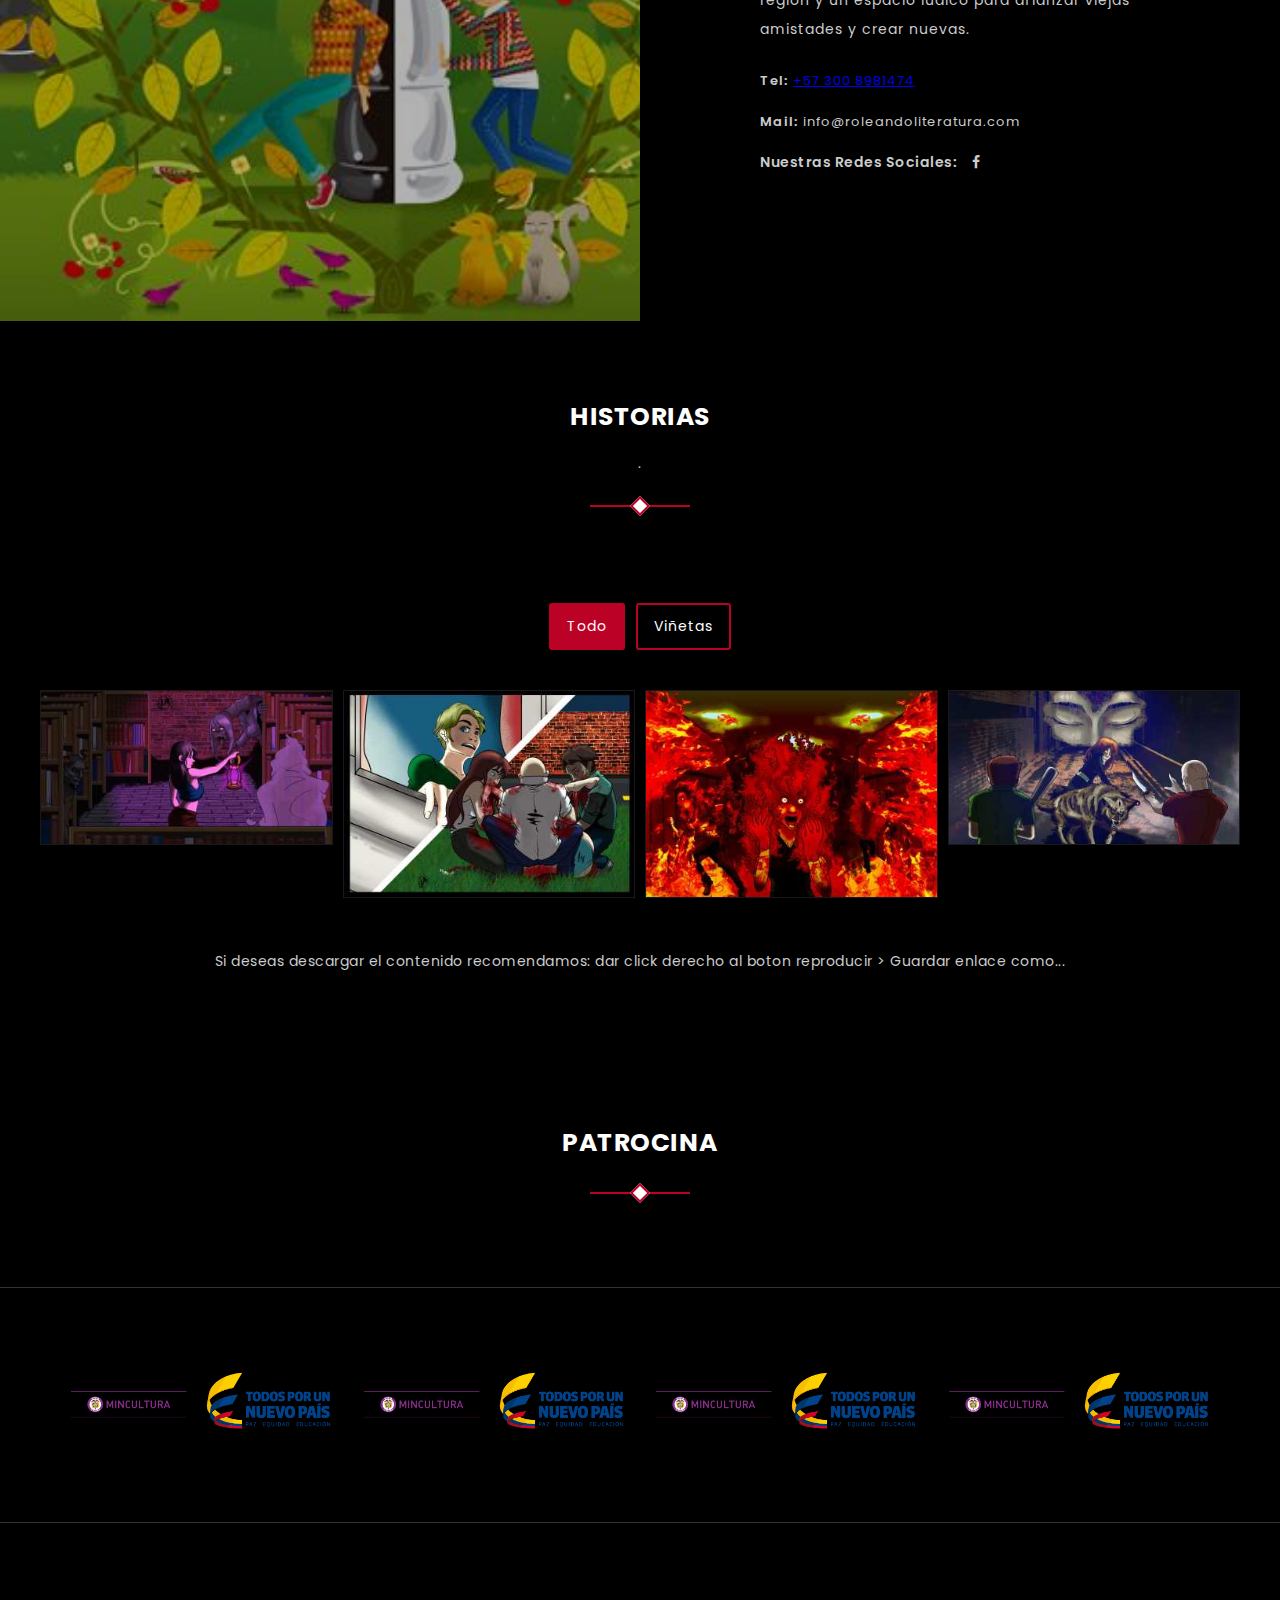
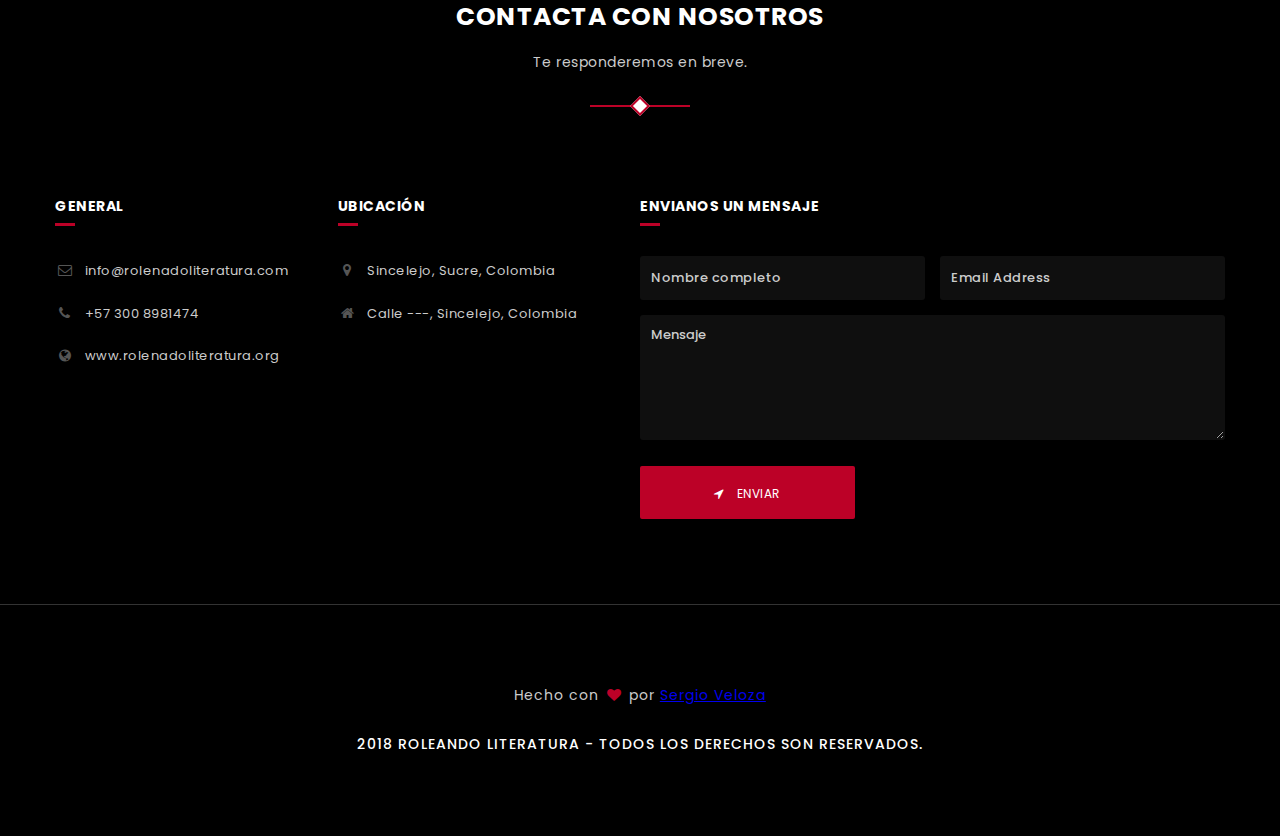
==== commit 109e5c97: "0.2" ====
--- a/index.html
+++ b/index.html
@@ -7,11 +7,19 @@
 <!--<![endif]-->
 
 <head>
+    <!-- Global site tag (gtag.js) - Google Analytics -->
+    <script async src="https://www.googletagmanager.com/gtag/js?id=UA-127805390-1"></script>
+    <script>
+        window.dataLayer = window.dataLayer || [];
+        function gtag(){dataLayer.push(arguments);}
+        gtag('js', new Date());
+        gtag('config', 'UA-127805390-1');
+    </script>
     <meta http-equiv="Content-Type" content="text/html; charset=utf-8" />
-    <meta name="description" content="Roleando Literatura">
-    <meta name="author" content="Blinter">
+    <meta name="description" content="Es un espacio donde los libros se transforman en historias para jugar, es un programa dirigido a todo tipo de población que busca fomentar la lectura y la escritura a través del estímulo creativo de los juegos de rol. Es también un espacio abierto a la consolidación de métodos alternativos que estimulen el pensamiento crítico y creativo en la población joven; una herramienta para la recuperación del acervo mágico de la región y un espacio lúdico para afianzar viejas amistades y crear nuevas.">
+    <meta name="author" content="Sergio Veloza">
     <meta name="viewport" content="width=device-width, initial-scale=1, maximum-scale=1">
-    <title>Roleando Literatura</title>
+    <title>Audiroleando Literatura</title>
     <link rel="shortcut icon" href="img/favicon.ico" />
     <!-- STYLES -->
     <link href="https://fonts.googleapis.com/css?family=Poppins:300,300i,400,400i,500,500i,600,600i,700,700i,800,800i,900,900i" rel="stylesheet">
@@ -23,326 +31,331 @@
 
 <body>
     <!-- WRAPPER ALL -->
-    <div class="macro_tm_wrapper_all" data-audio="on">
-        <!-- HEADER -->
-        <header class="macro_tm_header">
-            <div class="in">
-                <div class="in_relative">
-                    <div class="logo">
-                        <a class="light" href="#"><img src="img/logo/RoleandoB.png" alt="" /></a>
-                        <a class="dark" href="#"><img src="img/logo/RoleandoA.png" alt="" /></a>
-                    </div>
-                    <div class="navigation_list_wrap">
-                        <div class="menu">
-                            <ul class="anchor_nav">
-                                <li><a href="#home">Inicio</a></li>
-                                <li><a href="#about">Roleando</a></li>
-                                <li><a href="#portfolio">Historias</a></li>
-                                <li><a href="#partner">Patrocina</a></li>
-                                <li><a href="#contact">Contacto</a></li>
+    <!-- HEADER -->
+    <header class="macro_tm_header">
+        <div class="in">
+            <div class="in_relative">
+                <div class="logo">
+                    <a class="light" href="#"><img src="img/logo/RoleandoB.png" alt="" /></a>
+                    <a class="dark" href="#"><img src="img/logo/RoleandoA.png" alt="" /></a>
+                </div>
+                <div class="navigation_list_wrap">
+                    <div class="menu">
+                        <ul class="anchor_nav">
+                            <li><a href="#home">Inicio</a></li>
+                            <li><a href="#about">Roleando</a></li>
+                            <li><a href="#historias">Historias</a></li>
+                            <li><a href="#partner">Patrocina</a></li>
+                            <li><a href="#contact">Contacto</a></li>
+                        </ul>
+                    </div>
+                    <div class="social_icons">
+                        <ul>
+                            <li class="icon"><a href="https://www.facebook.com/Roleando-literatura-632943983398145/"><i class="xcon-facebook"></i></a></li>
+                        </ul>
+                    </div>
+                    <div class="macro_tm_trigger">
+                        <div class="hamburger hamburger--collapse-r">
+                            <div class="hamburger-box">
+                                <div class="hamburger-inner"></div>
+                            </div>
+                        </div>
+                    </div>
+                </div>
+            </div>
+        </div>
+        <!-- MOBILE MENU -->
+        <div class="macro_tm_mobile_menu_wrap">
+            <ul class="anchor_nav">
+                <li><a href="#home">Inicio</a></li>
+                <li><a href="#about">Roleando</a></li>
+                <li><a href="#historias">Historias</a></li>
+                <li><a href="#partner">Patrocina</a></li>
+                <li><a href="#contact">Contacto</a></li>
+            </ul>
+        </div>
+    </header>
+    <!-- /HEADER -->
+    <!-- CONTENT -->
+    <div class="macro_tm_content">
+        <!-- HOME -->
+        <div class="macro_tm_section" id="home">
+            <div class="macro_tm_top_bg_wrap home">
+                <div class="top_bg">
+                    <div class="overlay_image home jarallax" data-speed=".22"></div>
+                    <div class="overlay_color home"></div>
+                </div>
+                <div class="top_bg_content home">
+                    <div class="marketify_text_slideshow">
+                        <div class="slide current" align="center">
+                            <h1 class="title">Audioroleando Literatura</h1>
+                            <h2 style="color:#FFFFFF";>Evento apoyado por el programa nacional de concertación cultural</h2>
+                        </div>
+                    </div>
+                    <div class="down">
+                        <div class="in anchor">
+                            <a href="#about"><span class="animated"><i class="xcon-angle-down"></i></span></a>
+                        </div>
+                    </div>
+                    <div class="effectiv">
+                        <img class="svg" src="img/svg/divider1.svg" alt="" />
+                    </div>
+                    </div>
+                </div>
+            </div>
+            <!-- /HOME -->
+            <!-- ABOUT -->
+            <div class="macro_tm_section" id="about">
+                <div class="macro_tm_title_holder about">
+                    <span class="title_section">Audioroleando Literatura</span>
+                    <span class="title_definition">Escritura creativa y juego de roles literarios.</span>
+                    <span class="line"></span>
+                </div>
+                <div class="macro_tm_about_me_wrap">
+                    <div class="my_image main">
+                        <div class="overlay_about"></div>
+                    </div>
+                    <div class="image_definition">
+                        <div class="name_holder">
+                            <h3>Roleando literatura.</h3>
+                        </div>
+                        <div class="description">
+                            <p>Es un espacio donde los libros se transforman en historias para jugar, es un programa dirigido a todo tipo de población que busca fomentar la lectura y la escritura a través del estímulo creativo de los juegos de rol. Es también un espacio abierto a la consolidación de métodos alternativos que estimulen el pensamiento crítico y creativo en la población joven; una herramienta para la recuperación del acervo mágico de la región y un espacio lúdico para afianzar viejas amistades y crear nuevas.</p>
+                        </div>
+                        <div class="contact_author">
+                            <p class="phone"><label>Tel:</label><span><a href="tel:+573008981474">+57 300 8981474</a></span></p>
+                            <p class="mail"><label>Mail:</label><a href="mailto:info@roleandoliteratura.com">info@roleandoliteratura.com</a></p>
+                            <label class="social">Nuestras Redes Sociales:</label>
+                            <ul>
+                                <li>
+                                    <a href="https://www.facebook.com/Roleando-literatura-632943983398145/"><i class="xcon-facebook"></i></a>
+                                </li>
                             </ul>
                         </div>
-                        <div class="social_icons">
-                            <ul>
-                                <li class="audio">
-                                    <a  class="voice_on" href="#"><i class="xcon-volume-up"></i></a>
-                                </li>
-                                <li class="icon"><a href="https://www.facebook.com/Roleando-literatura-632943983398145/"><i class="xcon-facebook"></i></a></li>
+                    </div>
+                </div>
+                <!-- Historias -->
+                <div class="macro_tm_section" id="historias">
+                    <div class="macro_tm_portfolio_wrap">
+                        <div class="macro_tm_title_holder portfolio_filter">
+                            <span class="title_section">Historias</span>
+                            <span class="title_definition">.</span>
+                            <span class="line"></span>
+                        </div>
+                        <div class="macro_tm_portfolio_wrap" data-col="4" data-space="10" data-lightbox-gallery="on" data-hover-img="scale" data-overlay-bgcolor="transDark" data-text-hor-pos="center" data-text-ver-pos="middle" data-hover-animate="zoomIn" data-round="e" data-animation="woop" data-delay="300">
+                            <ul class="macro_tm_portfolio_filter">
+                                <li><a href="#" class="current" data-filter="*">Todo</a></li>
+                                <li><a href="#" data-filter=".vinetas">Viñetas</a></li>
+                                <!--<li><a href="#" data-filter=".people">People</a></li>
+                                <li><a href="#" data-filter=".nature">Nature</a></li>
+                                <li><a href="#" data-filter=".animal">Animal</a></li>
+                                <li><a href="#" data-filter=".video">Video</a></li>-->
                             </ul>
-                        </div>
-                        <div class="macro_tm_trigger">
-                            <div class="hamburger hamburger--collapse-r">
-                                <div class="hamburger-box">
-                                    <div class="hamburger-inner"></div>
-                                </div>
-                            </div>
-                        </div>
-                    </div>
-                </div>
-            </div>
-            <!-- MOBILE MENU -->
-            <div class="macro_tm_mobile_menu_wrap">
-                <ul class="anchor_nav">
-                    <li><a href="#home">Inicio</a></li>
-                    <li><a href="#portfolio">Historias</a></li>
-                </ul>
-            </div>
-        </header>
-        <!-- /HEADER -->
-        <!-- CONTENT -->
-        <div class="macro_tm_content">
-            <!-- HOME -->
-            <div class="macro_tm_section" id="home">
-                <div class="macro_tm_top_bg_wrap home">
-                    <div class="top_bg">
-                        <div class="overlay_image home jarallax" data-speed=".22"></div>
-                        <div class="overlay_color home"></div>
-                    </div>
-                    <div class="top_bg_content home">
-                        <div class="marketify_text_slideshow">
-                            <div class="slide current">
-                                <h2 class="title" align="center">Audioroleando Literatura</h2>
-                            </div>
-                        </div>
-                        <div class="down">
-                            <div class="in anchor">
-                                <a href="#about"><span class="animated"><i class="xcon-angle-down"></i></span></a>
-                            </div>
-                        </div>
-                        <div class="effectiv">
-                            <img class="svg" src="img/svg/divider1.svg" alt="" />
-                    </div>
-                        </div>
-                    </div>
-                </div>
-                <!-- /HOME -->
-                <!-- ABOUT -->
-                <div class="macro_tm_section" id="about">
-                    <div class="macro_tm_title_holder about">
-                        <span class="title_section">Roleando Literatura</span>
-                        <span class="title_definition">Escritura creativa y juego de roles literarios.</span>
-                        <span class="line"></span>
-                    </div>
-                    <div class="macro_tm_about_me_wrap">
-                        <div class="my_image main">
-                            <div class="overlay_about"></div>
-                        </div>
-                        <div class="image_definition">
-                            <div class="name_holder">
-                                <h3>Roleando literatura.</h3>
-                            </div>
-                            <div class="description">
-                                <p>Es un espacio donde los libros se transforman en historias para jugar, es un programa dirigido a todo tipo de población que busca fomentar la lectura y la escritura a través del estímulo creativo de los juegos de rol. Es también un espacio abierto a la consolidación de métodos alternativos que estimulen el pensamiento crítico y creativo en la población joven; una herramienta para la recuperación del acervo mágico de la región y un espacio lúdico para afianzar viejas amistades y crear nuevas.</p>
-                            </div>
-                            <div class="contact_author">
-                                <p class="phone"><label>Tel:</label><span><a href="tel:+573008981474">+57 300 8981474</a></span></p>
-                                <p class="mail"><label>Mail:</label><a href="mailto:info@roleandoliteratura.com">info@roleandoliteratura.com</a></p>
-                                <label class="social">Nuestras Redes Sociales:</label>
-                                <ul>
-                                    <li>
-                                        <a href="https://www.facebook.com/Roleando-literatura-632943983398145/"><i class="xcon-facebook"></i></a>
+                            <ul class="macro_tm_portfolio_list gallery_zoom">
+                                <li class="vinetas">
+                                    <article class="item_holder">
+                                        <img class="image" src="img/portfolio/primero/preview/bibliotecaoscura-min.jpg" alt="">
+                                        <div class="overlay">
+                                            <div class="clickable_wrap">
+                                                <a class="zoom" href="img/portfolio/primero/hd/bibliotecaoscura.jpg"><img class="svg" src="img/svg/zoom.svg" alt="" />
+                                                    <span class="definition_icon zoom">Zoom</span>
+                                                </a>
+                                                <a class="gownload" href="img/portfolio/primero/hd/bibliotecaoscura.jpg" download="BibliotecaOscura">
+                                                    <img class="svg" src="img/svg/download2.svg" alt="" />
+                                                    <span class="definition_icon download">Descargar</span>
+                                                </a>
+                                                <a class="play" href="audio/Biblioteca.mp3" target="_blank"><img class="svg" src="img/svg/play.svg" alt="" />
+                                                     <span class="definition_icon play">Reproducir</span>
+                                                </a>
+                                            </div>
+                                            <div class="portfolio_title">
+                                                <h5 class="title_name"><a href="#">Historias de Princesas</a></h5>
+                                            </div>
+                                        </div>
+                                    </article>
+                                </li>
+                                <li class="vinetas">
+                                    <article class="item_holder">
+                                        <img class="image" src="img/portfolio/primero/preview/conlaculpaenalto-min.jpg" alt="">
+                                        <div class="overlay">
+                                            <div class="clickable_wrap">
+                                                <a class="zoom" href="img/portfolio/primero/hd/conlaculpaenalto.jpg"><img class="svg" src="img/svg/zoom.svg" alt="" />
+                                                    <span class="definition_icon zoom">Zoom</span>
+                                                    </a>
+                                                <a class="gownload" href="#">
+                                                    <img class="svg" src="img/svg/download2.svg" alt="" />
+                                                    <span class="definition_icon download">Descargar</span>
+                                                </a>
+                                                <a class="play" href="audio/Biblioteca.mp3" target="_blank"><img class="svg" src="img/svg/play.svg" alt="" />
+                                                    <span class="definition_icon play">Reproducir</span>
+                                                </a>
+                                            </div>
+                                            <div class="portfolio_title">
+                                                <h5 class="title_name"><a href="#">Con la culpa en alto</a></h5>
+                                            </div>
+                                        </div>
+                                    </article>
+                                </li>
+                                <li class="vinetas">
+                                    <article class="item_holder">
+                                        <img class="image" src="img/portfolio/primero/preview/elpuebloenllamasinf-min.jpg" alt="">
+                                        <div class="overlay">
+                                            <div class="clickable_wrap">
+                                                <a class="zoom" href="img/portfolio/primero/hd/elpuebloenllamasinf.jpg"><img class="svg" src="img/svg/zoom.svg" alt="" />
+                                                    <span class="definition_icon zoom">Zoom</span>
+                                                </a>
+                                                <a class="gownload" href="#">
+                                                    <img class="svg" src="img/svg/download2.svg" alt="" />
+                                                    <span class="definition_icon download">Descargar</span>
+                                                </a>
+                                                <a class="play" href="audio/Fuego.mp3" target="_blank"><img class="svg" src="img/svg/play.svg" alt="" />
+                                                    <span class="definition_icon play">Reproducir</span>
+                                                </a>
+                                            </div>
+                                            <div class="portfolio_title">
+                                                <h5 class="title_name"><a href="#">El pueblo en llamas</a></h5>
+                                            </div>
+                                        </div>
+                                    </article>
+                                </li>
+                                <li class="vinetas">
+                                    <article class="item_holder">
+                                        <img class="image" src="img/portfolio/primero/preview/enuncallejonoscuro-min.jpg" alt="">
+                                        <div class="overlay">
+                                            <div class="clickable_wrap">
+                                                <a class="zoom" href="img/portfolio/primero/hd/enuncallejonoscuro.jpg"><img class="svg" src="img/svg/zoom.svg" alt="" />
+                                                    <span class="definition_icon zoom">Zoom</span>
+                                                </a>
+                                                <a class="gownload" href="#">
+                                                    <img class="svg" src="img/svg/download2.svg" alt="" />
+                                                    <span class="definition_icon download">Descargar</span>
+                                                </a>
+                                                <a class="play" href="audio/Biblioteca.mp3" target="_blank"><img class="svg" src="img/svg/play.svg" alt="" />
+                                                    <span class="definition_icon play">Reproducir</span>
+                                                </a>
+                                            </div>
+                                            <div class="portfolio_title">
+                                                <h5 class="title_name"><a href="#">En un callejón oscuro</a></h5>
+                                            </div>
+                                        </div>
+                                    </article>
+                                </li>
+                            </ul>
+                        </div>
+                        <div class="macro_tm_title_holder about">
+                            <span class="title_definition">Si deseas descargar el contenido recomendamos: dar click derecho al boton reproducir > Guardar enlace como...</span>
+                        </div>
+                    </div>
+                </div>
+                <!--/historias -->
+                <!-- PARTNER -->
+                <div class="macro_tm_title_holder partner" id="partner">
+                    <span class="title_section">Patrocina</span>
+                    <span class="line"></span>
+                </div>
+                <div class="macro_tm_section">
+                    <div class="macro_tm_parners_wrap">
+                        <div class="macro_tm_list_wrap section_partners" data-column="" data-space="">
+                            <div class="container">
+                                <ul class="macro_list owl-carousel">
+                                    <li class="list_li item">
+                                        <div class="list_in">
+                                            <img src="img/partners/mincultura.png" alt="#" />
+                                        </div>
                                     </li>
                                 </ul>
                             </div>
-                            <div class="sign">
-                                <img src="img/sign/sign-half-dark.png" alt="" />
-                            </div>
-                        </div>
-                    </div>
-                    <!-- PORTFOLIO -->
-                    <div class="macro_tm_section" id="portfolio">
-                        <div class="macro_tm_portfolio_wrap">
-                            <div class="macro_tm_title_holder portfolio_filter">
-                                <span class="title_section">Historias</span>
-                                <span class="title_definition">.</span>
-                                <span class="line"></span>
-                            </div>
-                            <div class="macro_tm_portfolio_wrap" data-col="4" data-space="10" data-lightbox-gallery="on" data-hover-img="scale" data-overlay-bgcolor="transDark" data-text-hor-pos="center" data-text-ver-pos="middle" data-hover-animate="zoomIn" data-round="e" data-animation="woop" data-delay="300">
-                                <ul class="macro_tm_portfolio_filter">
-                                    <li><a href="#" class="current" data-filter="*">Todo</a></li>
-                                    <li><a href="#" data-filter=".vinetas">Viñetas</a></li>
-                                    <!--<li><a href="#" data-filter=".people">People</a></li>
-                                <li><a href="#" data-filter=".nature">Nature</a></li>
-                                <li><a href="#" data-filter=".animal">Animal</a></li>
-                                <li><a href="#" data-filter=".video">Video</a></li>-->
-                                </ul>
-                                <ul class="macro_tm_portfolio_list gallery_zoom">
-                                    <li class="vinetas">
-                                        <article class="item_holder">
-                                            <img class="image" src="img/portfolio/primero/preview/bibliotecaoscura-min.jpg" alt="">
-                                            <div class="overlay">
-                                                <div class="clickable_wrap">
-                                                    <a class="zoom" href="img/portfolio/primero/hd/bibliotecaoscura.jpg"><img class="svg" src="img/svg/zoom.svg" alt="" />
-                                            <span class="definition_icon zoom">Zoom</span>
-                                        </a>
-                                                    <a class="gownload" href="#">
-                                            <img class="svg" src="img/svg/download2.svg" alt="" />
-                                            <span class="definition_icon download">Download</span>
-                                        </a>
-                                                </div>
-                                                <div class="portfolio_title">
-                                                    <h5 class="title_name"><a href="#">Historias de Princesas</a></h5>
-                                                </div>
-                                            </div>
-                                        </article>
-                                    </li>
-                                    <li class="vinetas">
-                                        <article class="item_holder">
-                                            <img class="image" src="img/portfolio/primero/preview/conlaculpaenalto-min.jpg" alt="">
-                                            <div class="overlay">
-                                                <div class="clickable_wrap">
-                                                    <a class="zoom" href="img/portfolio/primero/hd/conlaculpaenalto.jpg"><img class="svg" src="img/svg/zoom.svg" alt="" />
-                                            <span class="definition_icon zoom">Zoom</span>
-                                        </a>
-                                                    <a class="gownload" href="#">
-                                            <img class="svg" src="img/svg/download2.svg" alt="" />
-                                            <span class="definition_icon download">Download</span>
-                                        </a>
-                                                </div>
-                                                <div class="portfolio_title">
-                                                    <h5 class="title_name"><a href="#">Con la culpa en alto</a></h5>
-                                                </div>
-                                            </div>
-                                        </article>
-                                    </li>
-                                    <li class="vinetas">
-                                        <article class="item_holder">
-                                            <img class="image" src="img/portfolio/primero/preview/elpuebloenllamasinf-min.jpg" alt="">
-                                            <div class="overlay">
-                                                <div class="clickable_wrap">
-                                                    <a class="zoom" href="img/portfolio/primero/hd/elpuebloenllamasinf.jpg"><img class="svg" src="img/svg/zoom.svg" alt="" />
-                                            <span class="definition_icon zoom">Zoom</span>
-                                        </a>
-                                                    <a class="gownload" href="#">
-                                            <img class="svg" src="img/svg/download2.svg" alt="" />
-                                            <span class="definition_icon download">Download</span>
-                                        </a>
-                                                </div>
-                                                <div class="portfolio_title">
-                                                    <h5 class="title_name"><a href="#">El pueblo en llamas</a></h5>
-                                                </div>
-                                            </div>
-                                        </article>
-                                    </li>
-                                    <li class="vinetas">
-                                        <article class="item_holder">
-                                            <img class="image" src="img/portfolio/primero/preview/enuncallejonoscuro-min.jpg" alt="">
-                                            <div class="overlay">
-                                                <div class="clickable_wrap">
-                                                    <a class="zoom" href="img/portfolio/primero/hd/enuncallejonoscuro.jpg"><img class="svg" src="img/svg/zoom.svg" alt="" />
-                                            <span class="definition_icon zoom">Zoom</span>
-                                        </a>
-                                                    <a class="gownload" href="#">
-                                            <img class="svg" src="img/svg/download2.svg" alt="" />
-                                            <span class="definition_icon download">Download</span>
-                                        </a>
-                                                </div>
-                                                <div class="portfolio_title">
-                                                    <h5 class="title_name"><a href="#">En un callejón oscuro</a></h5>
-                                                </div>
-                                            </div>
-                                        </article>
-                                    </li>
-                                </ul>
-                            </div>
-                        </div>
-                    </div>
-                    <!--/PORTFOLIO -->
-                    <!-- PARTNER -->
-                    <div class="macro_tm_title_holder partner" id="partner">
-                        <span class="title_section">Patrocina</span>
-                        <span class="line"></span>
-                    </div>
-                    <div class="macro_tm_section">
-                        <div class="macro_tm_parners_wrap">
-                            <div class="macro_tm_list_wrap section_partners" data-column="" data-space="">
-                                <div class="container">
-                                    <ul class="macro_list owl-carousel">
-                                        <li class="list_li item">
-                                            <div class="list_in">
-                                                <img src="img/partners/mincultura.png" alt="#" />
-                                        </div>
-                                        </li>
-                                    </ul>
+                        </div>
+                    </div>
+                </div>
+                <!-- /PARTNER -->
+                <!-- CONTACT -->
+                <div class="macro_tm_section" id="contact">
+                    <div class="macro_tm_contact_wrap">
+                        <div class="macro_tm_title_holder contact">
+                            <span class="title_section">Contacta con nosotros</span>
+                            <span class="title_definition">Te responderemos en breve.</span>
+                            <span class="line"></span>
+                        </div>
+                        <div class="container">
+                            <div class="in">
+                                <div class="left">
+                                    <div class="general">
+                                        <span class="title">General</span>
+                                        <span class="line"></span>
+                                        <ul>
+                                            <li><i class="xcon-mail"></i><a href="#">info@rolenadoliteratura.com</a></li>
+                                            <li><i class="xcon-phone"></i><span><a href="tel:+573008981474">+57 300 8981474</a></span></li>
+                                            <li><i class="xcon-globe"></i><a href="#">www.rolenadoliteratura.org</a></li>
+                                        </ul>
+                                    </div>
+                                    <div class="general willow">
+                                        <span class="title">Ubicación</span>
+                                        <span class="line"></span>
+                                        <ul>
+                                            <li><i class="xcon-location"></i><span>Sincelejo, Sucre, Colombia</span></li>
+                                            <li><i class="xcon-home"></i><span>Calle ---, Sincelejo, Colombia</span></li>
+                                        </ul>
+                                    </div>
+                                    <div class="general instagram">
+                                    </div>
+                                </div>
+                                <div class="right">
+                                    <div class="general">
+                                        <span class="title">Envianos un mensaje</span>
+                                        <span class="line"></span>
+                                    </div>
+                                    <div class="contact">
+                                        <form action="http://frenify.com/" method="post" class="contact_form" id="contact_form">
+                                            <div class="returnmessage" data-success="Your message has been received, We will contact you soon."></div>
+                                            <div class="empty_notice"><span>Por favor completa los campos</span></div>
+                                            <div class="input_wrap">
+                                                <ul>
+                                                    <li>
+                                                        <div class="inner">
+                                                            <input id="name" type="text" placeholder="Nombre completo" />
+                                                        </div>
+                                                    </li>
+                                                    <li>
+                                                        <div class="inner">
+                                                            <input id="email" type="text" placeholder="Email Address" />
+                                                        </div>
+                                                    </li>
+                                                    <li>
+                                                        <div class="inner">
+                                                            <textarea id="message" placeholder="Mensaje"></textarea>
+                                                        </div>
+                                                    </li>
+                                                </ul>
+                                                <a id="send_message" class="send_message" href="#"><i class="xcon-direction"></i>Enviar</a>
+                                            </div>
+                                        </form>
+                                    </div>
                                 </div>
                             </div>
                         </div>
                     </div>
-                    <!-- /PARTNER -->
-                    <!-- CONTACT -->
-                    <div class="macro_tm_section" id="contact">
-                        <div class="macro_tm_contact_wrap">
-                            <div class="macro_tm_title_holder contact">
-                                <span class="title_section">Contacta con nosotros</span>
-                                <span class="title_definition">Te responderemos en breve.</span>
-                                <span class="line"></span>
-                            </div>
-                            <div class="container">
-                                <div class="in">
-                                    <div class="left">
-                                        <div class="general">
-                                            <span class="title">General</span>
-                                            <span class="line"></span>
-                                            <ul>
-                                                <li><i class="xcon-mail"></i><a href="#">info@rolenadoliteratura.com</a></li>
-                                                <li><i class="xcon-phone"></i><span><a href="tel:+573008981474">+57 300 8981474</a></span></li>
-                                                <li><i class="xcon-globe"></i><a href="#">www.rolenadoliteratura.org</a></li>
-                                            </ul>
-                                        </div>
-                                        <div class="general willow">
-                                            <span class="title">Ubicación</span>
-                                            <span class="line"></span>
-                                            <ul>
-                                                <li><i class="xcon-location"></i><span>Sincelejo, Sucre, Colombia</span></li>
-                                                <li><i class="xcon-home"></i><span>Calle ---, Sincelejo, Colombia</span></li>
-                                            </ul>
-                                        </div>
-                                        <div class="general instagram">
-                                        </div>
-                                    </div>
-                                    <div class="right">
-                                        <div class="general">
-                                            <span class="title">Envianos un mensaje</span>
-                                            <span class="line"></span>
-                                        </div>
-                                        <div class="contact">
-                                            <form action="http://frenify.com/" method="post" class="contact_form" id="contact_form">
-                                                <div class="returnmessage" data-success="Your message has been received, We will contact you soon."></div>
-                                                <div class="empty_notice"><span>Por favor completa los campos</span></div>
-                                                <div class="input_wrap">
-                                                    <ul>
-                                                        <li>
-                                                            <div class="inner">
-                                                                <input id="name" type="text" placeholder="Nombre completo" />
-                                                            </div>
-                                                        </li>
-                                                        <li>
-                                                            <div class="inner">
-                                                                <input id="email" type="text" placeholder="Email Address" />
-                                                            </div>
-                                                        </li>
-                                                        <li>
-                                                            <div class="inner">
-                                                                <textarea id="message" placeholder="Mensaje"></textarea>
-                                                            </div>
-                                                        </li>
-                                                    </ul>
-                                                    <a id="send_message" class="send_message" href="#"><i class="xcon-direction"></i>Enviar</a>
-                                                </div>
-                                            </form>
-                                        </div>
-                                    </div>
-                                </div>
-                            </div>
-                        </div>
-                    </div>
-                    <!-- /CONTACT -->
-                </div>
-                <!-- /CONTENT -->
-                <!-- FOOTER -->
-                <footer class="macro_tm_footer">
-                    <div class="macro_tm_footer_copyright">
-                        <p class="made">Hecho con <i class="xcon-heart"></i> por <a href="www.sergioveloza.com">Sergio Veloza</a></p>
-                        <p class="copyright">2018 Roleando Literatura - Todos los derechos son reservados.</p>
-                    </div>
-                </footer>
-                <!-- /FOOTER -->
-                <a class="macro_tm_totop" href="#"><i class="xcon-angle-up"></i></a>
-                <!-- AUDIOBOX -->
-                <div class="macro_tm_audio_wrap">
-                    <audio class="macro_tm_myaudio">
-                        <source src="audio/music.mp3" type="audio/mp3">
-                    </audio>
-                </div>
-                <!-- /AUDIOBOX -->
+                </div>
+                <!-- /CONTACT -->
             </div>
-            <!-- / WRAPPER ALL -->
-            <!-- SCRIPTS -->
-            <script src="js/jquery.js"></script>
-            <!--[if lt IE 10]> <script type="text/javascript" src="js/ie8.js"></script> <![endif]-->
-            <script src="js/plugins.js"></script>
-            <script src="js/init.js"></script>
-            <!-- /SCRIPTS -->
+            <!-- /CONTENT -->
+            <!-- FOOTER -->
+            <footer class="macro_tm_footer">
+                <div class="macro_tm_footer_copyright">
+                    <p class="made">Hecho con <i class="xcon-heart"></i> por <a href="http://www.sergioveloza.com">Sergio Veloza</a></p>
+                    <p class="copyright">2018 Roleando Literatura - Todos los derechos son reservados.</p>
+                </div>
+            </footer>
+            <!-- /FOOTER -->
+            <a class="macro_tm_totop" href="#"><i class="xcon-angle-up"></i></a>
+        </div>
+        <!-- / WRAPPER ALL -->
+        <!-- SCRIPTS -->
+        <script src="js/jquery.js"></script>
+        <!--[if lt IE 10]> <script type="text/javascript" src="js/ie8.js"></script> <![endif]-->
+        <script src="js/plugins.js"></script>
+        <script src="js/init.js"></script>
+        <!-- /SCRIPTS -->
 </body>
 
 </html>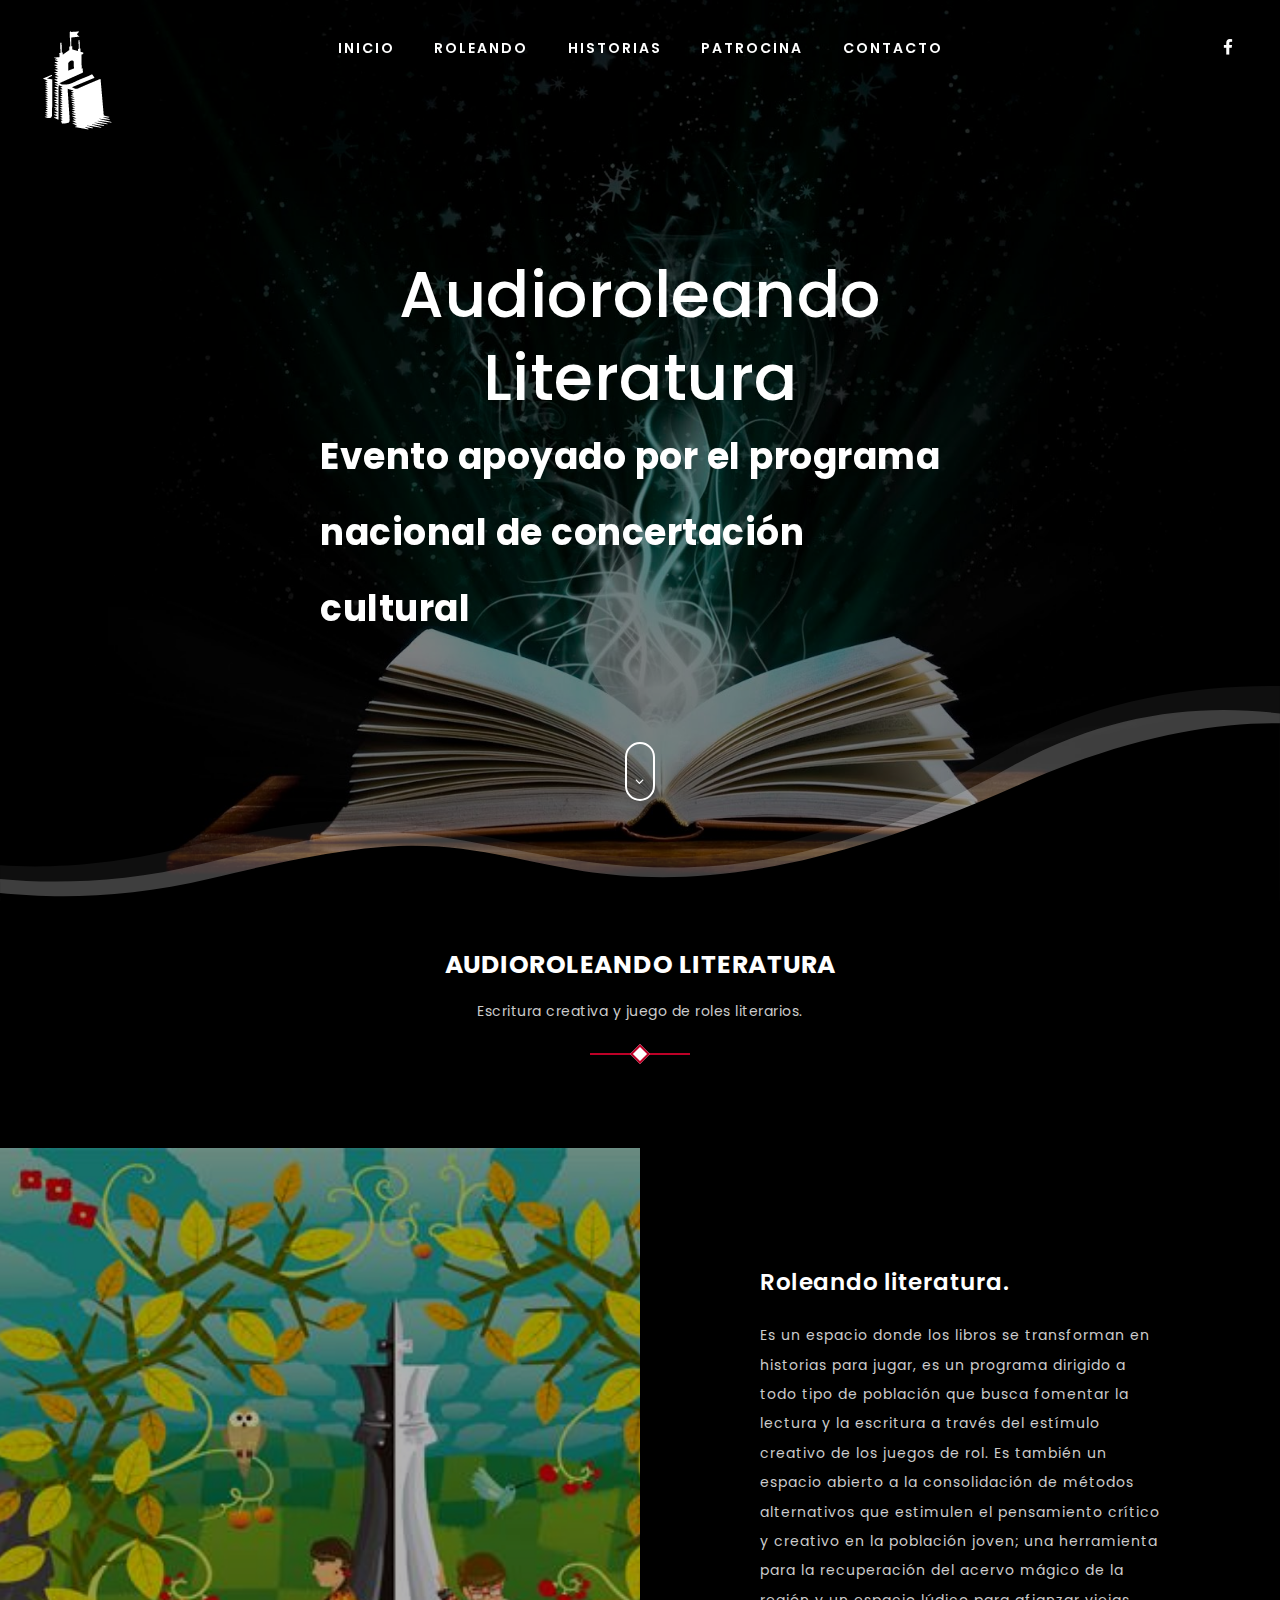
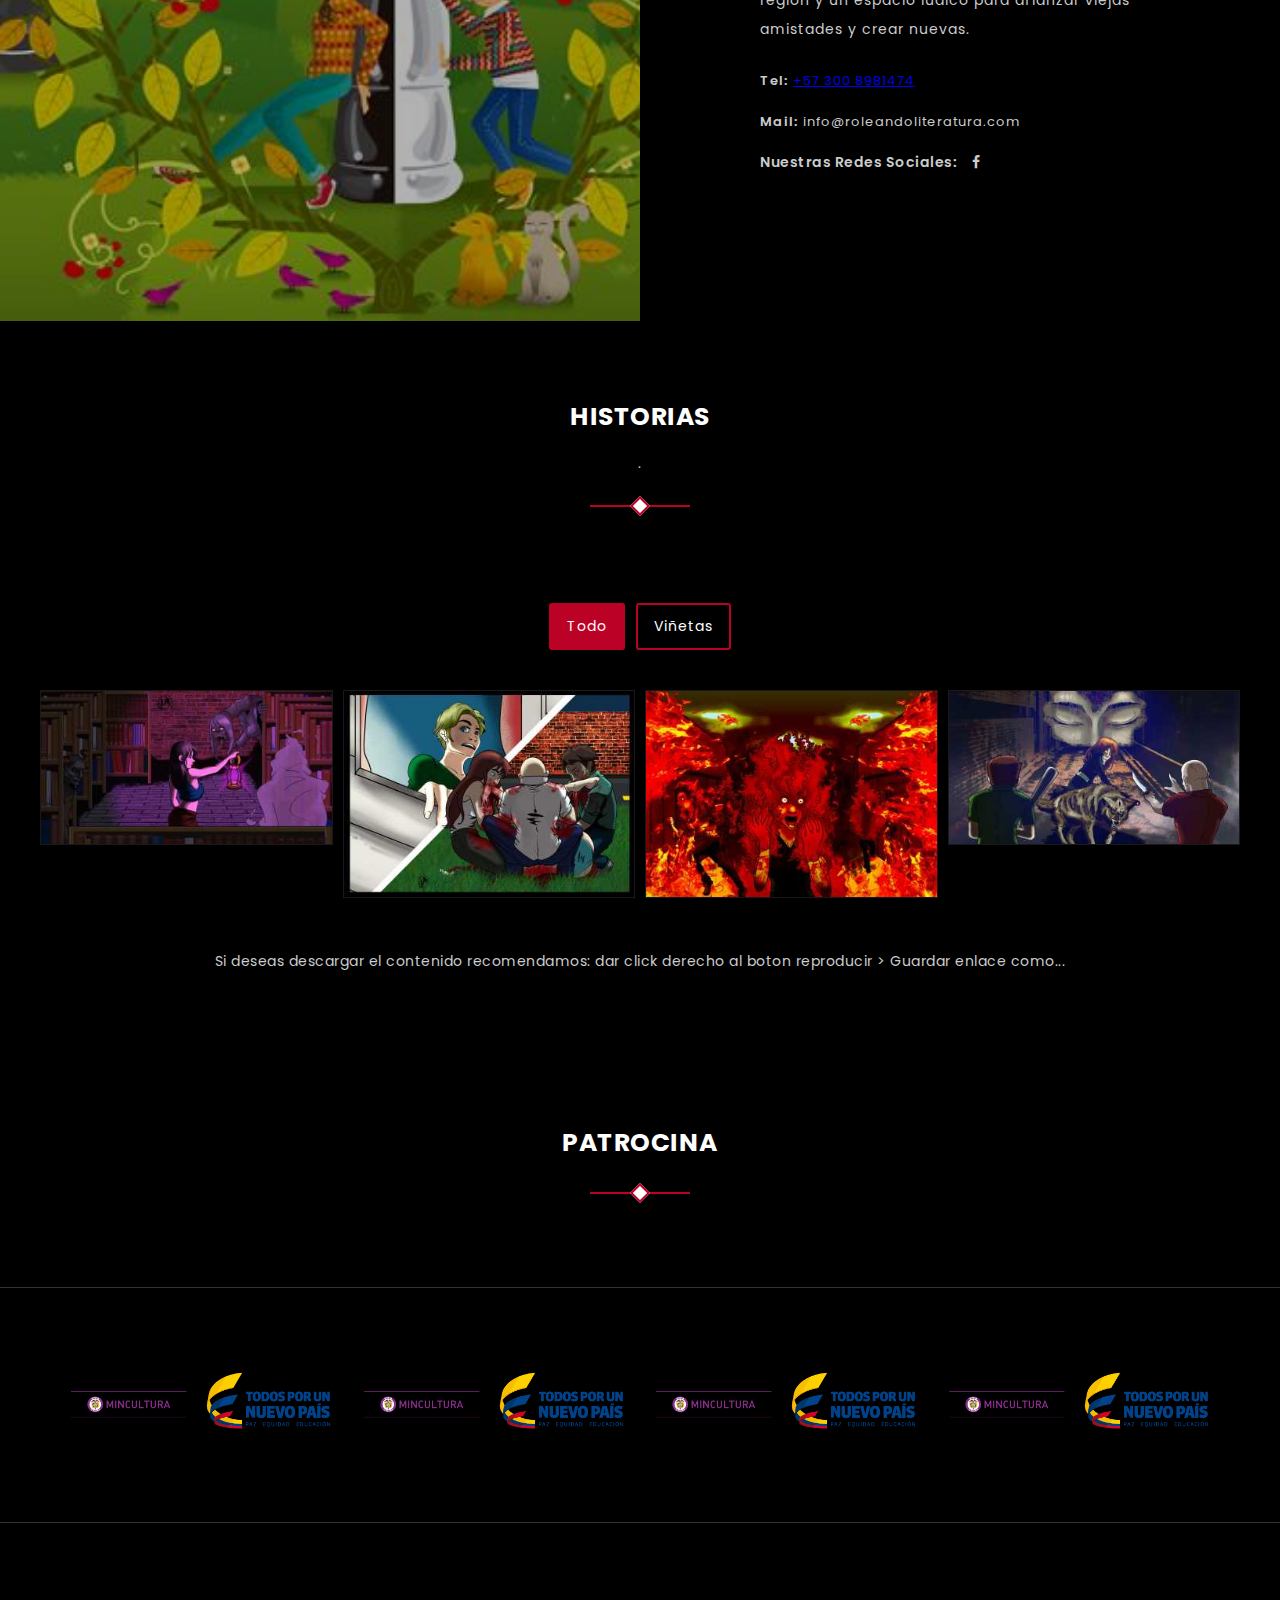
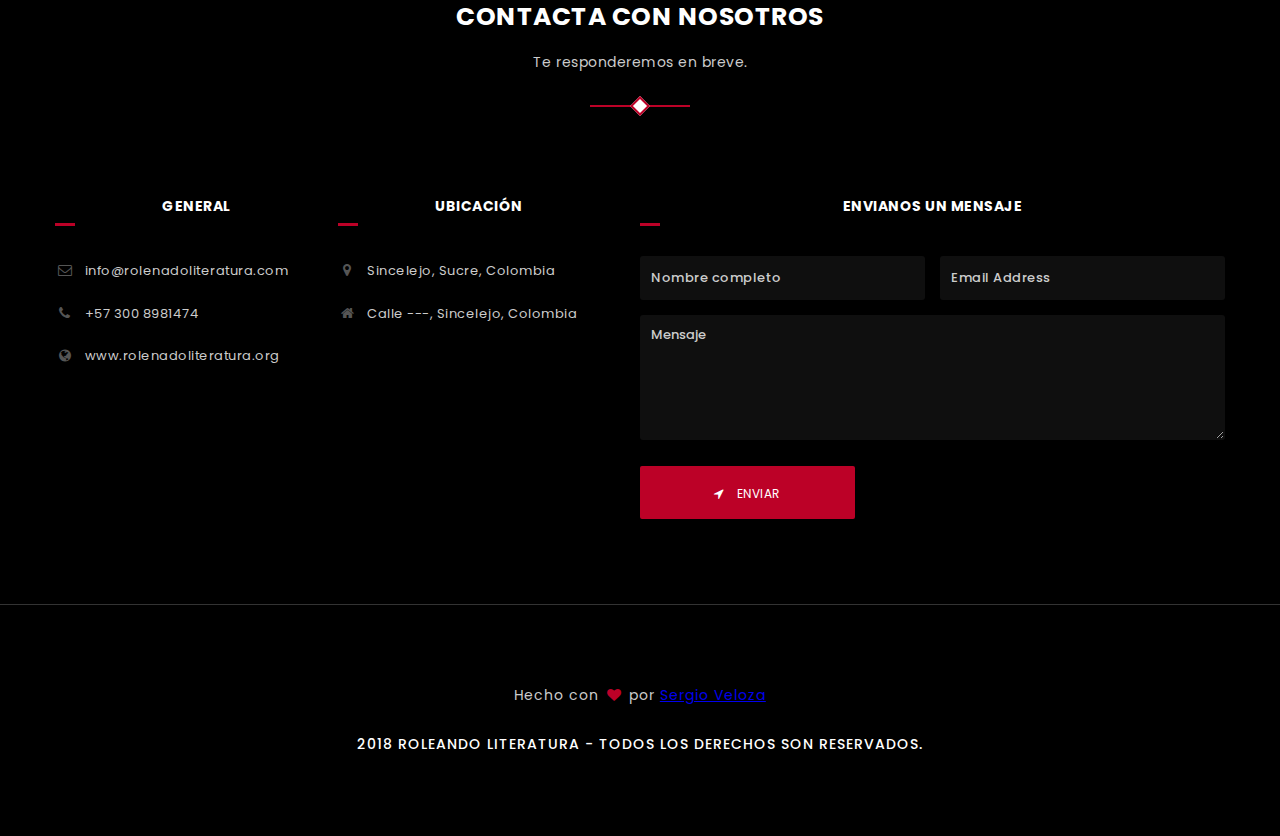
==== commit 3b219582: "ver.0.2.1" ====
--- a/index.html
+++ b/index.html
@@ -1,7 +1,5 @@
 <!DOCTYPE html>
-<!--[if lt IE 7 ]><html class="ie ie6" lang="en"> <![endif]-->
-<!--[if IE 7 ]><html class="ie ie7" lang="en"> <![endif]-->
-<!--[if IE 8 ]><html class="ie ie8" lang="en"> <![endif]-->
+<!--[if IE 8 ]><html class="ie ie8" lang="es"> <![endif]-->
 <!--[if (gte IE 9)|!(IE)]><!-->
 <html lang="es">
 <!--<![endif]-->
@@ -87,9 +85,9 @@
                 </div>
                 <div class="top_bg_content home">
                     <div class="marketify_text_slideshow">
-                        <div class="slide current" align="center">
+                        <div class="slide current">
                             <h1 class="title">Audioroleando Literatura</h1>
-                            <h2 style="color:#FFFFFF";>Evento apoyado por el programa nacional de concertación cultural</h2>
+                            <h2 style="color:#FFFFFF">Evento apoyado por el programa nacional de concertación cultural</h2>
                         </div>
                     </div>
                     <div class="down">
--- a/css/plugins.css
+++ b/css/plugins.css
@@ -635,6 +635,7 @@
 	margin: 0;
 	font-size: 5vw;
 	position: relative;
+	text-align: center;
 	color: #FFFFFF;
 	line-height: 1.3;
 	font-weight: 500;
